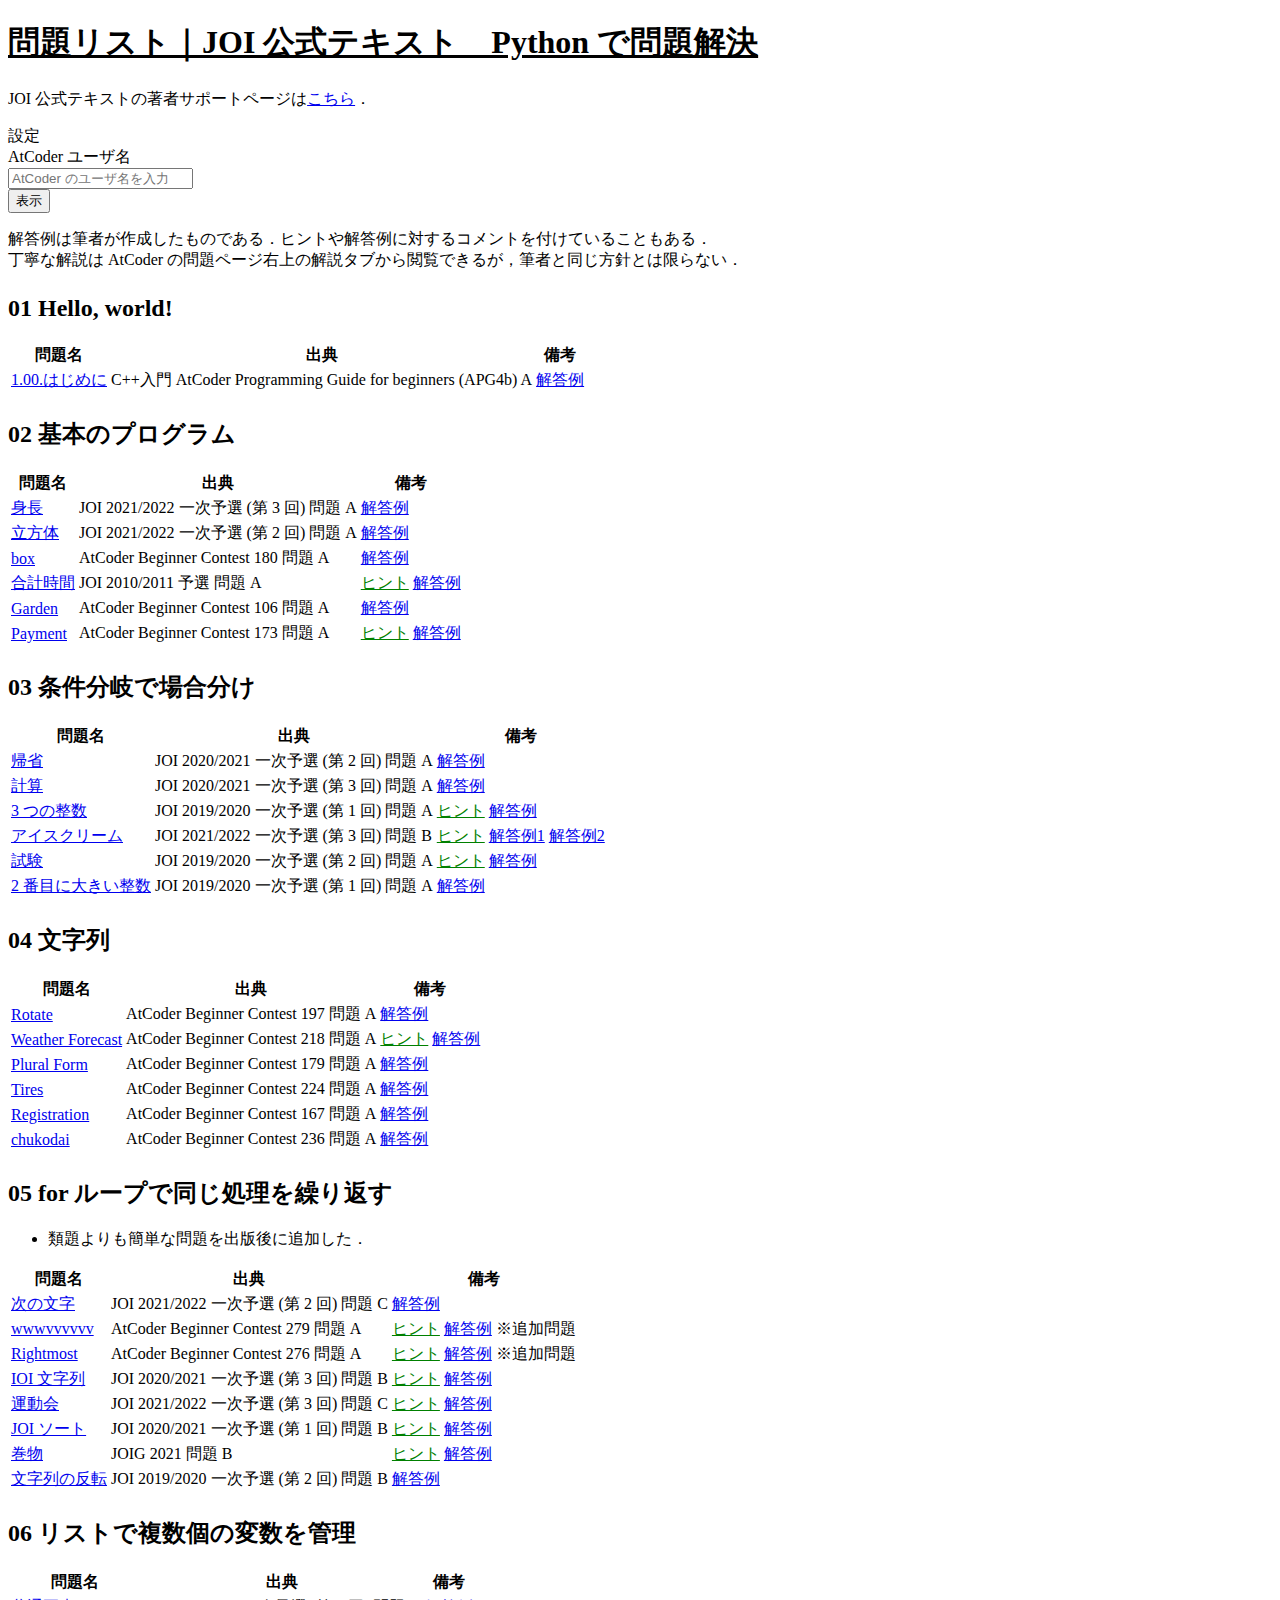
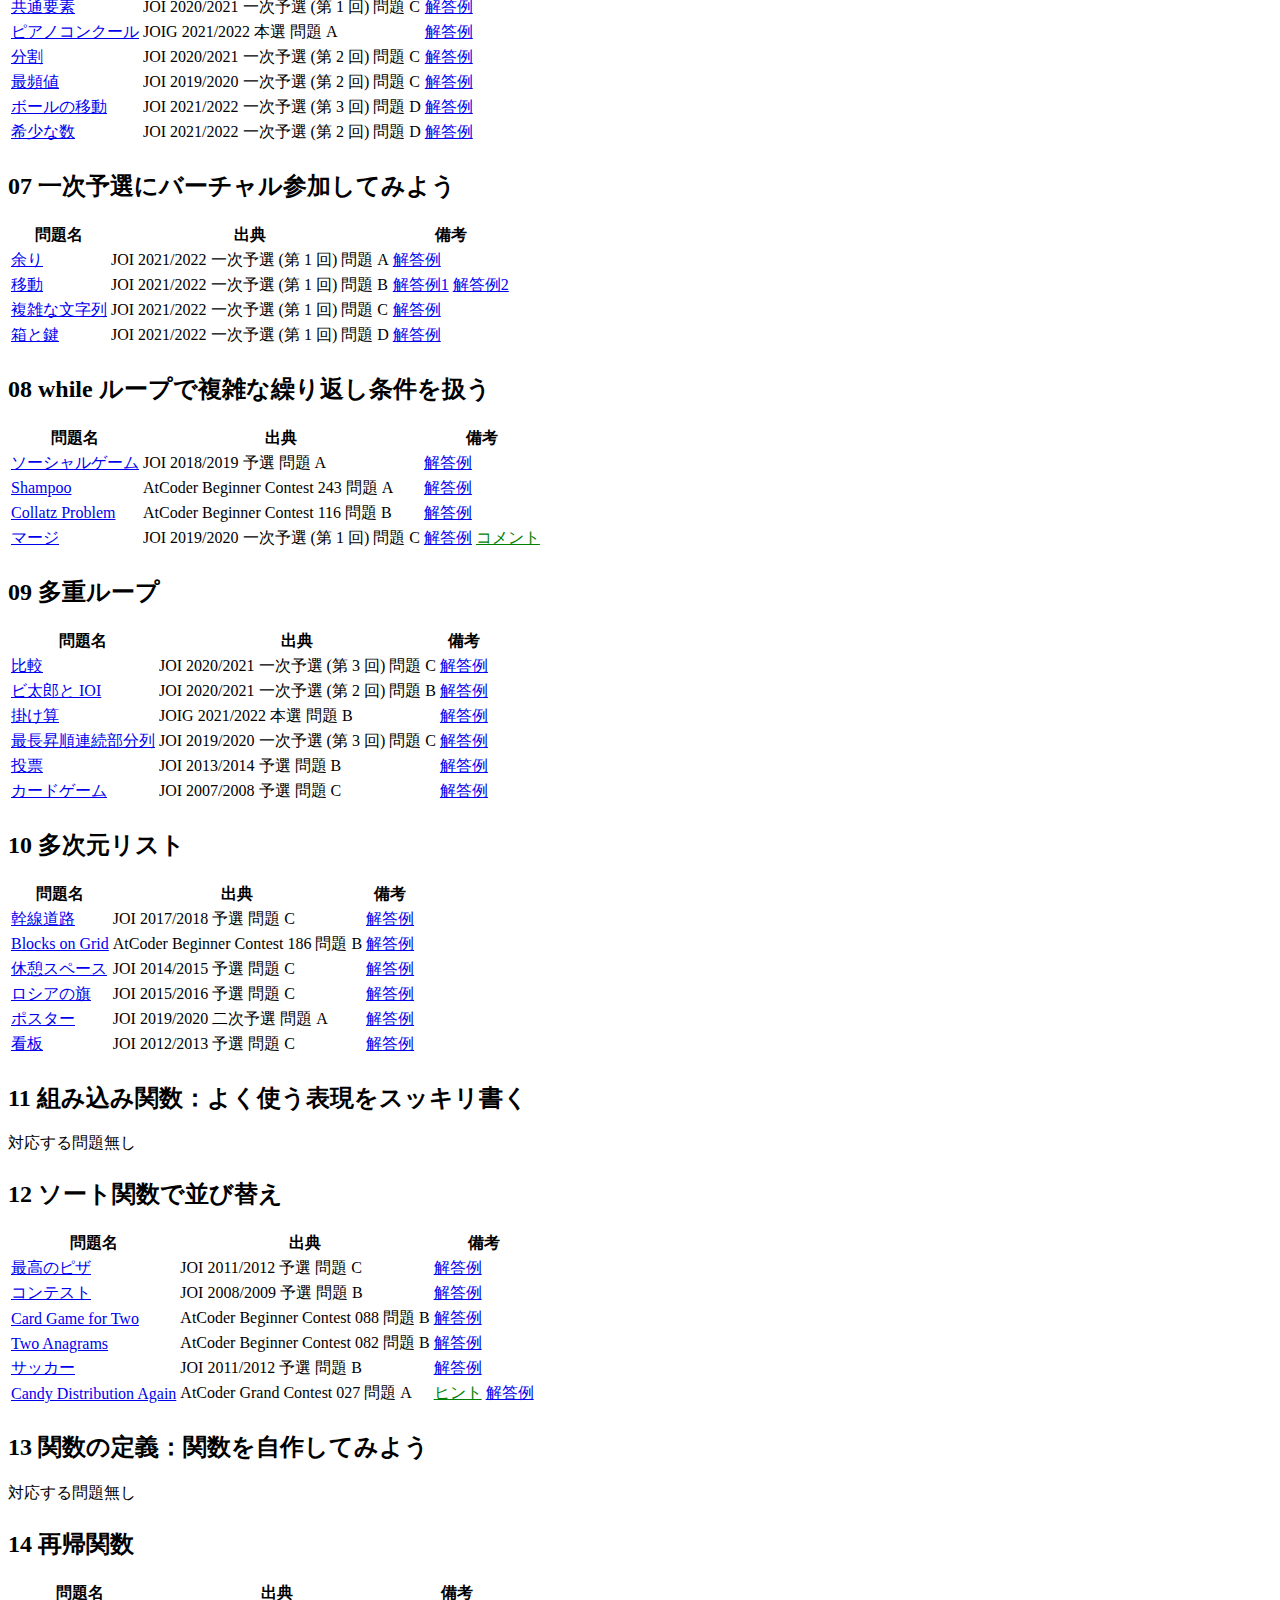
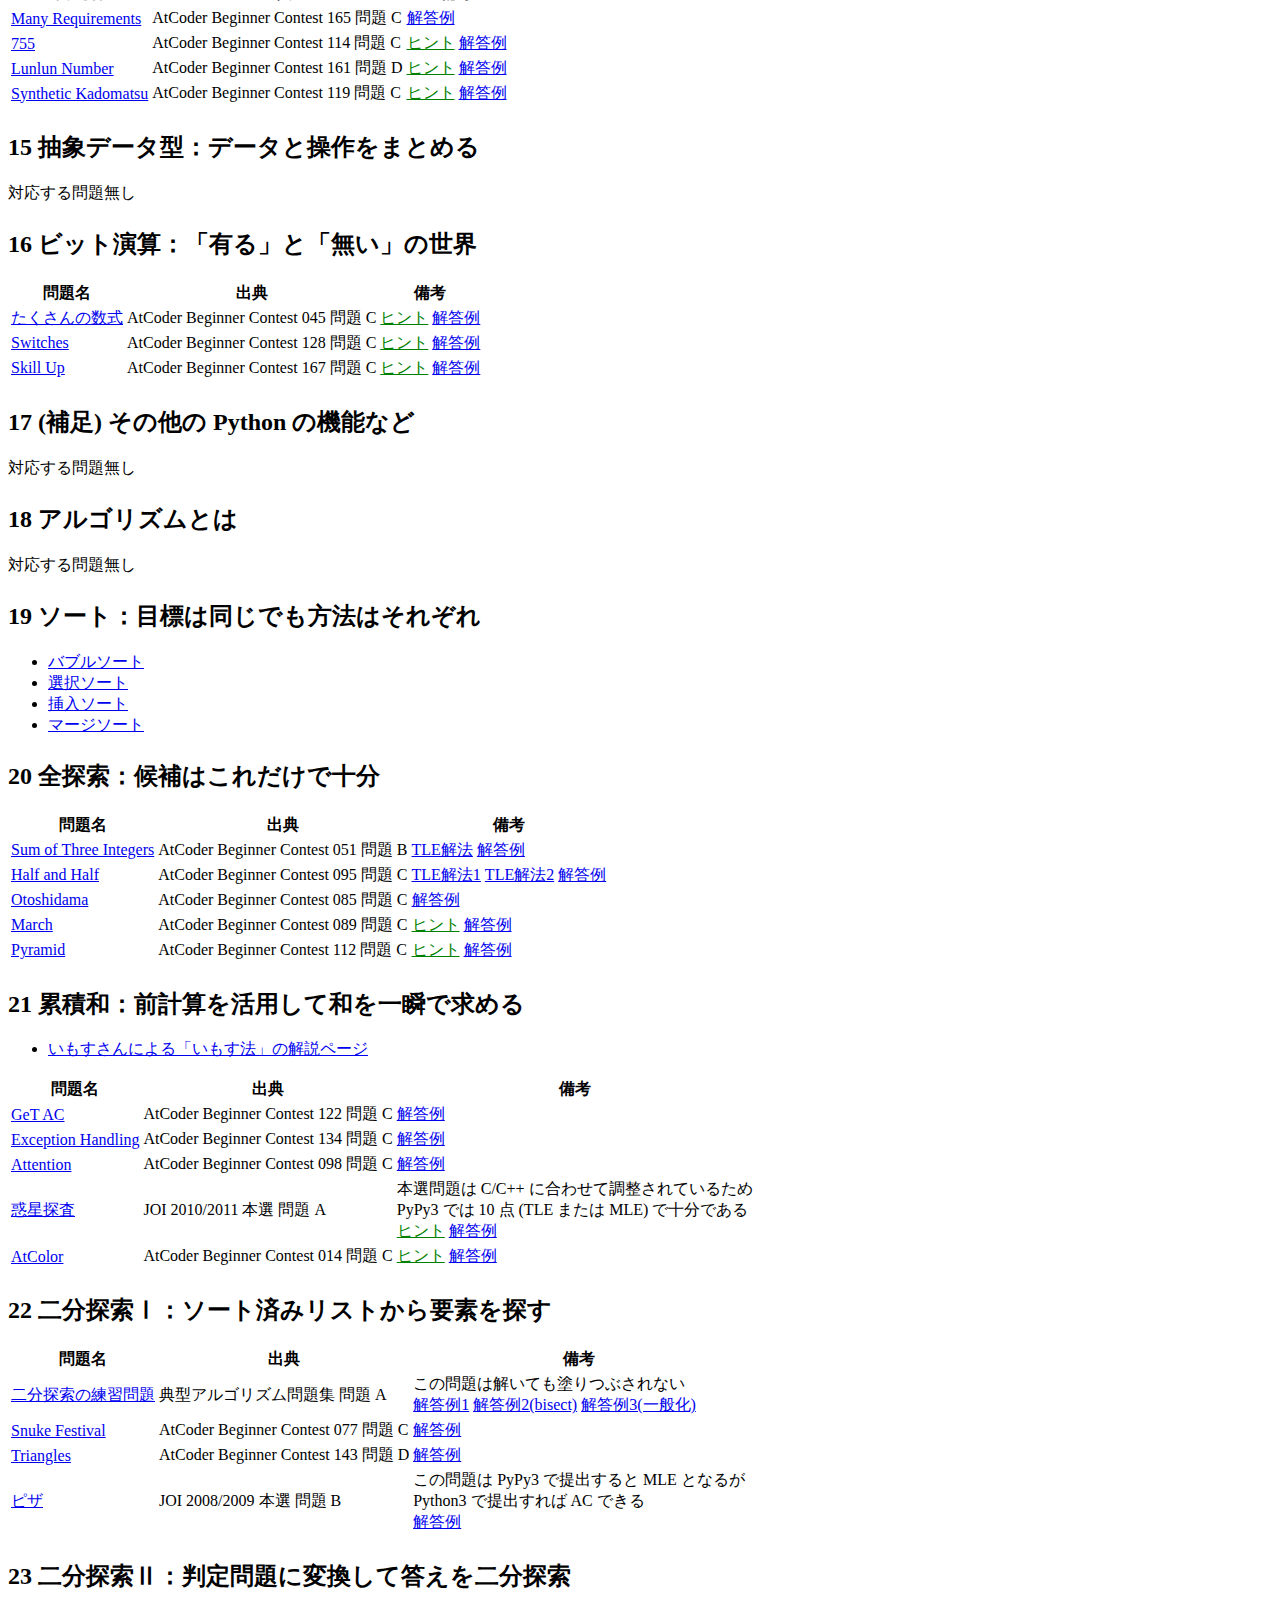
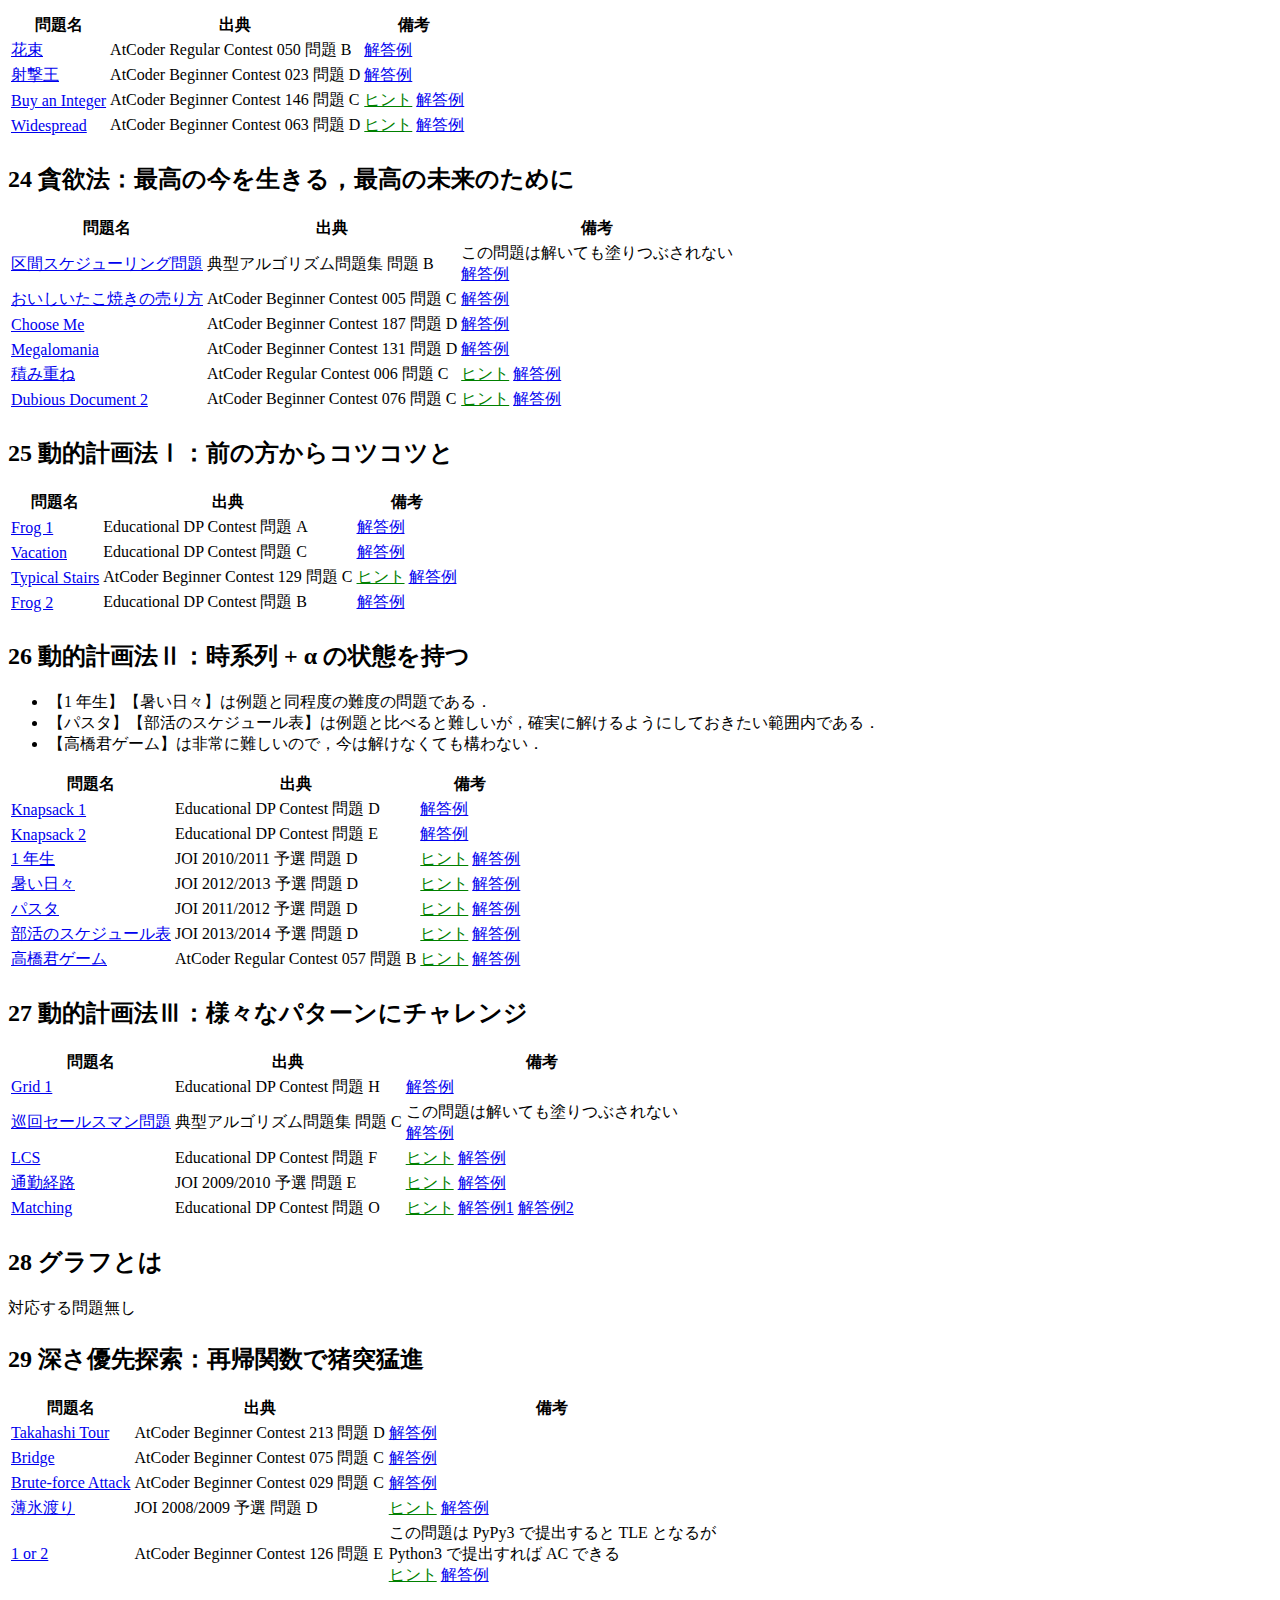
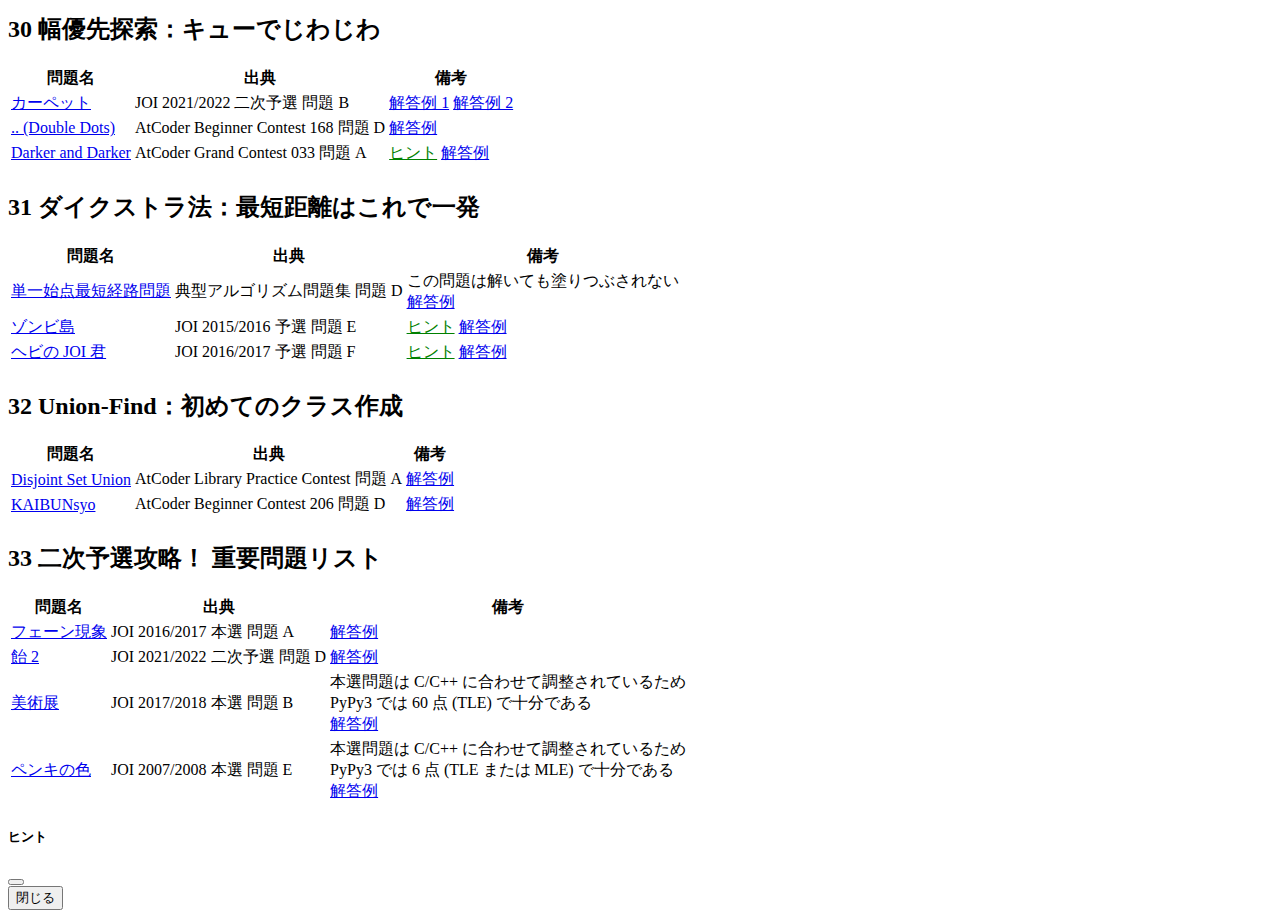
==== list.html @ b7099ce7 "Update description" ====
<!doctype html>
<html lang="ja">

<head>
  <meta charset="utf-8">
  <meta name="viewport" content="width=device-width, initial-scale=1, shrink-to-fit=no">
  <link href="https://cdn.jsdelivr.net/npm/bootstrap@5.0.2/dist/css/bootstrap.min.css" rel="stylesheet" integrity="sha384-EVSTQN3/azprG1Anm3QDgpJLIm9Nao0Yz1ztcQTwFspd3yD65VohhpuuCOmLASjC" crossorigin="anonymous">
  <style>
    h1 {
      font-size: xx-large;
      font-weight: bold;
      margin-bottom: 1.5rem;
    }

    h2 {
      font-size: x-large;
      font-weight: bold;
      margin-top: 1.5rem;
    }

    h1 a {
      color: black;
    }

    .container {
      max-width: fit-content;
    }

    .hint {
      color: #008000;
      cursor: pointer;
      text-decoration: underline;
    }
  </style>
  <script src="https://cdn.jsdelivr.net/npm/bootstrap@5.0.2/dist/js/bootstrap.bundle.min.js" integrity="sha384-MrcW6ZMFYlzcLA8Nl+NtUVF0sA7MsXsP1UyJoMp4YLEuNSfAP+JcXn/tWtIaxVXM" crossorigin="anonymous"></script>
  <script>
    window.addEventListener("load", (e) => {
      const params = new URLSearchParams(window.location.search);
      if (params.has("atcoder_id")) atcoder_id.value = params.get("atcoder_id");
      update();
    });

    function downloadSubmissions(id) {
      let second = 0;
      let submissions = [];
      while (true) {
        let req = new XMLHttpRequest();
        req.open("GET", `https://kenkoooo.com/atcoder/atcoder-api/v3/user/submissions?user=${id}&from_second=${second}`, false);
        req.send(null);
        let tmp = JSON.parse(req.responseText);
        submissions = submissions.concat(tmp);
        if (tmp.length < 500) break;
        else second = tmp.slice(-1)[0]["epoch_second"];
      }
      return submissions;
    }

    function update() {
      if (atcoder_id.value != "") {
        new Promise((resolve, reject) => {
          resolve(downloadSubmissions(atcoder_id.value));
        }).then((submissions) => {
          let tasks = document.getElementsByClassName("task");
          for (let task of tasks) {
            let task_url = task.children[0].children[0].href;
            let task_id = task_url.split("/").slice(-1)[0];
            let ac = false;
            for (let submission of submissions) {
              ac |= (submission["problem_id"] == task_id) && (submission["result"] == "AC");
            }
            if (ac) {
              task.classList.add("table-success");
            }
          }
        });

        document.getElementById("joi-id-warning").style =
          atcoder_id.value.match(/^[JK][0-9]{6}[A-Z]{2}$/g)
            ? "display: block;"
            : "display: none;";
        document.getElementById("joi-id-warning-inner").innerHTML = atcoder_id.value;
      }
    }

    function showHint(message) {
      document.getElementById("myModalBody").innerHTML = message;
      let myModal = new bootstrap.Modal(document.getElementById("myModal"), {});
      myModal.show();
    }
  </script>
  <!-- Global site tag (gtag.js) - Google Analytics -->
  <script async src="https://www.googletagmanager.com/gtag/js?id=G-0YCEGH6ERT"></script>
  <script>
    window.dataLayer = window.dataLayer || [];
    function gtag() { dataLayer.push(arguments); }
    gtag('js', new Date());
    gtag('config', 'G-0YCEGH6ERT');
  </script>
  <title>問題リスト｜JOI 公式テキスト　Python で問題解決</title>
  <meta property="og:url" content="https://pro-ktmr.github.io/joi-text/list.html" />
  <meta property="og:type" content="article" />
  <meta property="og:title" content="問題リスト｜JOI 公式テキスト　Python で問題解決" />
  <meta property="og:description" content="日本情報オリンピックの公式対策テキストが遂に登場！！ Pythonプログラミングからアルゴリズムまでを扱う一冊．未経験から本選進出までの道筋を提示．豊富なサンプルソース．過去問の自動採点システム対応．" />
  <meta property="og:image" content="https://pro-ktmr.github.io/joi-text/img/ogp.jpg" />
  <meta property="og:site_name" content="JOI 公式テキスト　Python で問題解決　情報オリンピックに出てみよう" />
  <meta name="twitter:card" content="summary" />
  <meta name="twitter:title" content="問題リスト｜JOI 公式テキスト　Python で問題解決" />
</head>

<body>
  <div class="container">
    <h1><a href="list.html">問題リスト｜JOI 公式テキスト　Python で問題解決</a></h1>

    <div>
      <p>
        JOI 公式テキストの著者サポートページは<a href=".">こちら</a>．
      </p>
    </div>

    <div class="card mb-4">
      <div class="card-header">
        設定
      </div>
      <div class="card-body">
        <form action="list.html" method="GET">
          <div class="form-group row">
            <label for="IDs" class="col-sm-4 col-form-label">AtCoder ユーザ名</label>
            <div class="col-sm-8">
              <input type="textbox" class="form-control" id="atcoder_id" name="atcoder_id" placeholder="AtCoder のユーザ名を入力">
            </div>
          </div>
          <button type="submit" class="btn btn-dark">表示</button>
        </form>
      </div>
    </div>

    <div id="joi-id-warning" class="alert alert-warning" role="alert" style="display: none;">
      <h4 class="alert-heading">警告</h4>
      <p>
        現在あなたが使用している AtCoder アカウント「<span id="joi-id-warning-inner"></span>」は日本情報オリンピックの競技用です．<br />
        AtCoder Beginner Contest などに参加できないといった制限がかけられています．<br />
        競技プログラミングにもっと取り組みたいという場合は自分で <a href="https://atcoder.jp/register?continue=https%3A%2F%2Fatcoder.jp%2Fhome">AtCoder のアカウントを作成</a>しましょう．
      </p>
    </div>

    <div>
      <p>
        解答例は筆者が作成したものである．ヒントや解答例に対するコメントを付けていることもある．<br />
        丁寧な解説は AtCoder の問題ページ右上の解説タブから閲覧できるが，筆者と同じ方針とは限らない．
      </p>

      <section>
        <h2>01 Hello, world!</h2>
        <table class="table">
          <thead>
            <tr>
              <th scope="col">問題名</th>
              <th scope="col">出典</th>
              <th scope="col">備考</th>
            </tr>
          </thead>
          <tbody>
            <tr class="task">
              <td>
                <a href="https://atcoder.jp/contests/apg4b/tasks/APG4b_a" target="_blank">1.00.はじめに</a>
              </td>
              <td>
                C++入門 AtCoder Programming Guide for beginners (APG4b) A
              </td>
              <td>
                <a href="https://atcoder.jp/contests/apg4b/submissions/28969538" target="_blank">解答例</a>
              </td>
            </tr>
          </tbody>
        </table>
      </section>

      <section>
        <h2>02 基本のプログラム</h2>
        <table class="table">
          <thead>
            <tr>
              <th scope="col">問題名</th>
              <th scope="col">出典</th>
              <th scope="col">備考</th>
            </tr>
          </thead>
          <tbody>
            <tr class="task">
              <td>
                <a href="https://atcoder.jp/contests/joi2022yo1c/tasks/joi2022_yo1c_a" target="_blank">身長</a>
              </td>
              <td>
                JOI 2021/2022 一次予選 (第 3 回) 問題 A
              </td>
              <td>
                <a href="https://atcoder.jp/contests/joi2022yo1c/submissions/28971215" target="_blank">解答例</a>
              </td>
            </tr>
            <tr class="task">
              <td>
                <a href="https://atcoder.jp/contests/joi2022yo1b/tasks/joi2022_yo1b_a" target="_blank">立方体</a>
              </td>
              <td>
                JOI 2021/2022 一次予選 (第 2 回) 問題 A
              </td>
              <td>
                <a href="https://atcoder.jp/contests/joi2022yo1b/submissions/30543067" target="_blank">解答例</a>
              </td>
            </tr>
            <tr class="task">
              <td>
                <a href="https://atcoder.jp/contests/abc180/tasks/abc180_a" target="_blank">box</a>
              </td>
              <td>
                AtCoder Beginner Contest 180 問題 A
              </td>
              <td>
                <a href="https://atcoder.jp/contests/abc180/submissions/30544136" target="_blank">解答例</a>
              </td>
            </tr>
            <tr class="task">
              <td>
                <a href="https://atcoder.jp/contests/joi2011yo/tasks/joi2011yo_a" target="_blank">合計時間</a>
              </td>
              <td>
                JOI 2010/2011 予選 問題 A
              </td>
              <td>
                <span class="hint" onclick="showHint('まず x の値を計算しよう．次に y の値を計算しよう．プログラミングは方程式を解くシステムではないので，x と y の値を同時に求めるようなことはできない．');">ヒント</span>
                <a href="https://atcoder.jp/contests/joi2011yo/submissions/30548536" target="_blank">解答例</a>
              </td>
            </tr>
            <tr class="task">
              <td>
                <a href="https://atcoder.jp/contests/abc106/tasks/abc106_a" target="_blank">Garden</a>
              </td>
              <td>
                AtCoder Beginner Contest 106 問題 A
              </td>
              <td>
                <a href="https://atcoder.jp/contests/abc106/submissions/30548559" target="_blank">解答例</a>
              </td>
            </tr>
            <tr class="task">
              <td>
                <a href="https://atcoder.jp/contests/abc173/tasks/abc173_a" target="_blank">Payment</a>
              </td>
              <td>
                AtCoder Beginner Contest 173 問題 A
              </td>
              <td>
                <span class="hint" onclick="showHint('あえて 10000 円支払ったときのお釣りの下 3 桁に着目しよう．');">ヒント</span>
                <a href="https://atcoder.jp/contests/abc173/submissions/30548579" target="_blank">解答例</a>
              </td>
            </tr>
          </tbody>
        </table>
      </section>

      <section>
        <h2>
          03 条件分岐で場合分け
        </h2>
        <table class="table">
          <thead>
            <tr>
              <th scope="col">問題名</th>
              <th scope="col">出典</th>
              <th scope="col">備考</th>
            </tr>
          </thead>
          <tbody>
            <tr class="task">
              <td>
                <a href="https://atcoder.jp/contests/joi2021yo1b/tasks/joi2021_yo1b_a" target="_blank">帰省</a>
              </td>
              <td>
                JOI 2020/2021 一次予選 (第 2 回) 問題 A
              </td>
              <td>
                <a href="https://atcoder.jp/contests/joi2021yo1b/submissions/29010370" target="_blank">解答例</a>
              </td>
            </tr>
            <tr class="task">
              <td>
                <a href="https://atcoder.jp/contests/joi2021yo1c/tasks/joi2021_yo1c_a" target="_blank">計算</a>
              </td>
              <td>
                JOI 2020/2021 一次予選 (第 3 回) 問題 A
              </td>
              <td>
                <a href="https://atcoder.jp/contests/joi2021yo1c/submissions/30548630" target="_blank">解答例</a>
              </td>
            </tr>
            <tr class="task">
              <td>
                <a href="https://atcoder.jp/contests/joi2020yo1a/tasks/joi2020_yo1a_a" target="_blank">3 つの整数</a>
              </td>
              <td>
                JOI 2019/2020 一次予選 (第 1 回) 問題 A
              </td>
              <td>
                <span class="hint" onclick="showHint('A + B + C に着目しよう．');">ヒント</span>
                <a href="https://atcoder.jp/contests/joi2020yo1a/submissions/31063339" target="_blank">解答例</a>
              </td>
            </tr>
            <tr class="task">
              <td>
                <a href="https://atcoder.jp/contests/joi2022yo1c/tasks/joi2022_yo1c_b" target="_blank">アイスクリーム</a>
              </td>
              <td>
                JOI 2021/2022 一次予選 (第 3 回) 問題 B
              </td>
              <td>
                <span class="hint" onclick="showHint('ベースだけで高さが足りる場合，追加のアイスクリームが必要で S - A が B で割り切れる場合，追加のアイスクリームが必要で S - A が B で割り切れない場合，の 3 パターンに分けて考えよう．');">ヒント</span>
                <a href="https://atcoder.jp/contests/joi2022yo1c/submissions/35550614" target="_blank">解答例1</a>
                <a href="https://atcoder.jp/contests/joi2022yo1c/submissions/31063342" target="_blank">解答例2</a>
              </td>
            </tr>
            <tr class="task">
              <td>
                <a href="https://atcoder.jp/contests/joi2020yo1b/tasks/joi2020_yo1b_a" target="_blank">試験</a>
              </td>
              <td>
                JOI 2019/2020 一次予選 (第 2 回) 問題 A
              </td>
              <td>
                <span class="hint" onclick="showHint('いくつかの試験の得点が同じだった場合など，すべてのパターンが漏れなく場合分けできているか確認しよう．');">ヒント</span>
                <a href="https://atcoder.jp/contests/joi2020yo1b/submissions/31063353" target="_blank">解答例</a>
              </td>
            </tr>
            <tr class="task">
              <td>
                <a href="https://atcoder.jp/contests/joi2021yo1a/tasks/joi2021_yo1a_a" target="_blank">2 番目に大きい整数</a>
              </td>
              <td>
                JOI 2019/2020 一次予選 (第 1 回) 問題 A
              </td>
              <td>
                <a href="https://atcoder.jp/contests/joi2021yo1a/submissions/31063378" target="_blank">解答例</a>
              </td>
            </tr>
          </tbody>
        </table>
      </section>

      <section>
        <h2>
          04 文字列
        </h2>
        <table class="table">
          <thead>
            <tr>
              <th scope="col">問題名</th>
              <th scope="col">出典</th>
              <th scope="col">備考</th>
            </tr>
          </thead>
          <tbody>
            <tr class="task">
              <td>
                <a href="https://atcoder.jp/contests/abc197/tasks/abc197_a" target="_blank">Rotate</a>
              </td>
              <td>
                AtCoder Beginner Contest 197 問題 A
              </td>
              <td>
                <a href="https://atcoder.jp/contests/abc197/submissions/31063412" target="_blank">解答例</a>
              </td>
            </tr>
            <tr class="task">
              <td>
                <a href="https://atcoder.jp/contests/abc218/tasks/abc218_a" target="_blank">Weather Forecast</a>
              </td>
              <td>
                AtCoder Beginner Contest 218 問題 A
              </td>
              <td>
                <span class="hint" onclick="showHint('プログラミングでは 0 から添え字を数えるが，この問題の N は 1 から数えた添え字が与えられている．');">ヒント</span>
                <a href="https://atcoder.jp/contests/abc218/submissions/31063452" target="_blank">解答例</a>
              </td>
            </tr>
            <tr class="task">
              <td>
                <a href="https://atcoder.jp/contests/abc179/tasks/abc179_a" target="_blank">Plural Form</a>
              </td>
              <td>
                AtCoder Beginner Contest 179 問題 A
              </td>
              <td>
                <a href="https://atcoder.jp/contests/abc179/submissions/31063464" target="_blank">解答例</a>
              </td>
            </tr>
            <tr class="task">
              <td>
                <a href="https://atcoder.jp/contests/abc224/tasks/abc224_a" target="_blank">Tires</a>
              </td>
              <td>
                AtCoder Beginner Contest 224 問題 A
              </td>
              <td>
                <a href="https://atcoder.jp/contests/abc224/submissions/31063477" target="_blank">解答例</a>
              </td>
            </tr>
            <tr class="task">
              <td>
                <a href="https://atcoder.jp/contests/abc167/tasks/abc167_a" target="_blank">Registration</a>
              </td>
              <td>
                AtCoder Beginner Contest 167 問題 A
              </td>
              <td>
                <a href="https://atcoder.jp/contests/abc167/submissions/31063488" target="_blank">解答例</a>
              </td>
            </tr>
            <tr class="task">
              <td>
                <a href="https://atcoder.jp/contests/abc236/tasks/abc236_a" target="_blank">chukodai</a>
              </td>
              <td>
                AtCoder Beginner Contest 236 問題 A
              </td>
              <td>
                <a href="https://atcoder.jp/contests/abc236/submissions/30548923" target="_blank">解答例</a>
              </td>
            </tr>
          </tbody>
        </table>
      </section>

      <section>
        <h2>
          05 for ループで同じ処理を繰り返す
        </h2>
        <ul>
          <li>類題よりも簡単な問題を出版後に追加した．</li>
        </ul>
        <table class="table">
          <thead>
            <tr>
              <th scope="col">問題名</th>
              <th scope="col">出典</th>
              <th scope="col">備考</th>
            </tr>
          </thead>
          <tbody>
            <tr class="task">
              <td>
                <a href="https://atcoder.jp/contests/joi2022yo1b/tasks/joi2022_yo1b_c" target="_blank">次の文字</a>
              </td>
              <td>
                JOI 2021/2022 一次予選 (第 2 回) 問題 C
              </td>
              <td>
                <a href="https://atcoder.jp/contests/joi2022yo1b/submissions/29155963" target="_blank">解答例</a>
              </td>
            </tr>
            <tr class="task">
              <td>
                <a href="https://atcoder.jp/contests/abc279/tasks/abc279_a" target="_blank">wwwvvvvvv</a>
              </td>
              <td>
                AtCoder Beginner Contest 279 問題 A
              </td>
              <td>
                <span class="hint" onclick="showHint('w の個数をカウントしよう．カウンタを 0 で初期化しておく．for 文を使って S を 1 文字ずつ前から順に見ていき，w が出現する度にカウンタの値を 1 大きくする．このカウントの手法は頻出．');">ヒント</span>
                <a href="https://atcoder.jp/contests/abc279/submissions/36916870" target="_blank">解答例</a>
                ※追加問題
              </td>
            </tr>
            <tr class="task">
              <td>
                <a href="https://atcoder.jp/contests/abc276/tasks/abc276_a" target="_blank">Rightmost</a>
              </td>
              <td>
                AtCoder Beginner Contest 276 問題 A
              </td>
              <td>
                <span class="hint" onclick="showHint('答えを -1 で初期化しておく．for 文を使って S を 1 文字ずつ前から順に見ていき，a が出現する度に答えをその添え字で置き換える．添え字のずれに注意．');">ヒント</span>
                <a href="https://atcoder.jp/contests/abc276/submissions/36916955" target="_blank">解答例</a>
                ※追加問題
              </td>
            </tr>
            <tr class="task">
              <td>
                <a href="https://atcoder.jp/contests/joi2021yo1c/tasks/joi2021_yo1c_b" target="_blank">IOI 文字列</a>
              </td>
              <td>
                JOI 2020/2021 一次予選 (第 3 回) 問題 B
              </td>
              <td>
                <span class="hint" onclick="showHint('for 文を使って i (= 0, ..., N - 1) 文字目に着目しよう．i が偶数のとき，i 文字目は I であってほしい．逆に，i が偶数でかつ i 文字目が I でなければ操作が 1 回必要である．i が奇数でかつ i 文字目が O でない場合も同様である．i が偶数か奇数かは i を 2 で割った余りに着目するとわかる．「かつ」は and で表現できる．');">ヒント</span>
                <a href="https://atcoder.jp/contests/joi2021yo1c/submissions/31063560" target="_blank">解答例</a>
              </td>
            </tr>
            <tr class="task">
              <td>
                <a href="https://atcoder.jp/contests/joi2022yo1c/tasks/joi2022_yo1c_c" target="_blank">運動会</a>
              </td>
              <td>
                JOI 2021/2022 一次予選 (第 3 回) 問題 C
              </td>
              <td>
                <span class="hint" onclick="showHint('まず，for 文を使って赤組に属していることがわかっている人数を求めよう．すると，その人数がちょうど K 人になっているかどうかで葵の組がわかる．');">ヒント</span>
                <a href="https://atcoder.jp/contests/joi2022yo1c/submissions/31063590" target="_blank">解答例</a>
              </td>
            </tr>
            <tr class="task">
              <td>
                <a href="https://atcoder.jp/contests/joi2021yo1a/tasks/joi2021_yo1a_b" target="_blank">JOI ソート</a>
              </td>
              <td>
                JOI 2020/2021 一次予選 (第 1 回) 問題 B
              </td>
              <td>
                <span class="hint" onclick="showHint('まず，for 文を使って J の個数，O の個数，I の個数をそれぞれ求めよう．');">ヒント</span>
                <a href="https://atcoder.jp/contests/joi2021yo1a/submissions/31063638" target="_blank">解答例</a>
              </td>
            </tr>
            <tr class="task">
              <td>
                <a href="https://atcoder.jp/contests/joig2021-open/tasks/joig2021_b" target="_blank">巻物</a>
              </td>
              <td>
                JOIG 2021 問題 B
              </td>
              <td>
                <span class="hint" onclick="showHint('大文字と小文字を互いに変換する方法は 04 節で扱った．');">ヒント</span>
                <a href="https://atcoder.jp/contests/joig2021-open/submissions/31063725" target="_blank">解答例</a>
              </td>
            </tr>
            <tr class="task">
              <td>
                <a href="https://atcoder.jp/contests/joi2020yo1b/tasks/joi2020_yo1b_b" target="_blank">文字列の反転</a>
              </td>
              <td>
                JOI 2019/2020 一次予選 (第 2 回) 問題 B
              </td>
              <td>
                <a href="https://atcoder.jp/contests/joi2020yo1b/submissions/31063825" target="_blank">解答例</a>
              </td>
            </tr>
          </tbody>
        </table>
      </section>

      <section>
        <h2>
          06 リストで複数個の変数を管理
        </h2>
        <table class="table">
          <thead>
            <tr>
              <th scope="col">問題名</th>
              <th scope="col">出典</th>
              <th scope="col">備考</th>
            </tr>
          </thead>
          <tbody>
            <tr class="task">
              <td>
                <a href="https://atcoder.jp/contests/joi2021yo1a/tasks/joi2021_yo1a_c" target="_blank">共通要素</a>
              </td>
              <td>
                JOI 2020/2021 一次予選 (第 1 回) 問題 C
              </td>
              <td>
                <a href="https://atcoder.jp/contests/joi2021yo1a/submissions/29179468" target="_blank">解答例</a>
              </td>
            </tr>
            <tr class="task">
              <td>
                <a href="https://atcoder.jp/contests/joig2022-open/tasks/joig2022_a" target="_blank">ピアノコンクール</a>
              </td>
              <td>
                JOIG 2021/2022 本選 問題 A
              </td>
              <td>
                <a href="https://atcoder.jp/contests/joig2022-open/submissions/31255030" target="_blank">解答例</a>
              </td>
            </tr>
            <tr class="task">
              <td>
                <a href="https://atcoder.jp/contests/joi2021yo1b/tasks/joi2021_yo1b_c" target="_blank">分割</a>
              </td>
              <td>
                JOI 2020/2021 一次予選 (第 2 回) 問題 C
              </td>
              <td>
                <a href="https://atcoder.jp/contests/joi2021yo1b/submissions/31255027" target="_blank">解答例</a>
              </td>
            </tr>
            <tr class="task">
              <td>
                <a href="https://atcoder.jp/contests/joi2020yo1b/tasks/joi2020_yo1b_c" target="_blank">最頻値</a>
              </td>
              <td>
                JOI 2019/2020 一次予選 (第 2 回) 問題 C
              </td>
              <td>
                <a href="https://atcoder.jp/contests/joi2020yo1b/submissions/31255054" target="_blank">解答例</a>
              </td>
            </tr>
            <tr class="task">
              <td>
                <a href="https://atcoder.jp/contests/joi2022yo1c/tasks/joi2022_yo1c_d" target="_blank">ボールの移動</a>
              </td>
              <td>
                JOI 2021/2022 一次予選 (第 3 回) 問題 D
              </td>
              <td>
                <a href="https://atcoder.jp/contests/joi2022yo1c/submissions/31255108" target="_blank">解答例</a>
              </td>
            </tr>
            <tr class="task">
              <td>
                <a href="https://atcoder.jp/contests/joi2022yo1b/tasks/joi2022_yo1b_d" target="_blank">希少な数</a>
              </td>
              <td>
                JOI 2021/2022 一次予選 (第 2 回) 問題 D
              </td>
              <td>
                <a href="https://atcoder.jp/contests/joi2022yo1b/submissions/31255176" target="_blank">解答例</a>
              </td>
            </tr>
          </tbody>
        </table>
      </section>

      <section>
        <h2>
          07 一次予選にバーチャル参加してみよう
        </h2>
        <table class="table">
          <thead>
            <tr>
              <th scope="col">問題名</th>
              <th scope="col">出典</th>
              <th scope="col">備考</th>
            </tr>
          </thead>
          <tbody>
            <tr class="task">
              <td>
                <a href="https://atcoder.jp/contests/joi2022yo1a/tasks/joi2022_yo1a_a" target="_blank">余り</a>
              </td>
              <td>
                JOI 2021/2022 一次予選 (第 1 回) 問題 A
              </td>
              <td>
                <a href="https://atcoder.jp/contests/joi2022yo1a/submissions/29210361" target="_blank">解答例</a>
              </td>
            </tr>
            <tr class="task">
              <td>
                <a href="https://atcoder.jp/contests/joi2022yo1a/tasks/joi2022_yo1a_b" target="_blank">移動</a>
              </td>
              <td>
                JOI 2021/2022 一次予選 (第 1 回) 問題 B
              </td>
              <td>
                <a href="https://atcoder.jp/contests/joi2022yo1a/submissions/29210498" target="_blank">解答例1</a> <a href="https://atcoder.jp/contests/joi2022yo1a/submissions/31143808" target="_blank">解答例2</a>
              </td>
            </tr>
            <tr class="task">
              <td>
                <a href="https://atcoder.jp/contests/joi2022yo1a/tasks/joi2022_yo1a_c" target="_blank">複雑な文字列</a>
              </td>
              <td>
                JOI 2021/2022 一次予選 (第 1 回) 問題 C
              </td>
              <td>
                <a href="https://atcoder.jp/contests/joi2022yo1a/submissions/29211634" target="_blank">解答例</a>
              </td>
            </tr>
            <tr class="task">
              <td>
                <a href="https://atcoder.jp/contests/joi2022yo1a/tasks/joi2022_yo1a_d" target="_blank">箱と鍵</a>
              </td>
              <td>
                JOI 2021/2022 一次予選 (第 1 回) 問題 D
              </td>
              <td>
                <a href="https://atcoder.jp/contests/joi2022yo1a/submissions/29212439" target="_blank">解答例</a>
              </td>
            </tr>
          </tbody>
        </table>
      </section>

      <section>
        <h2>
          08 while ループで複雑な繰り返し条件を扱う
        </h2>
        <table class="table">
          <thead>
            <tr>
              <th scope="col">問題名</th>
              <th scope="col">出典</th>
              <th scope="col">備考</th>
            </tr>
          </thead>
          <tbody>
            <tr class="task">
              <td>
                <a href="https://atcoder.jp/contests/joi2019yo/tasks/joi2019_yo_a" target="_blank">ソーシャルゲーム</a>
              </td>
              <td>
                JOI 2018/2019 予選 問題 A
              </td>
              <td>
                <a href="https://atcoder.jp/contests/joi2019yo/submissions/29363242" target="_blank">解答例</a>
              </td>
            </tr>
            <tr class="task">
              <td>
                <a href="https://atcoder.jp/contests/abc243/tasks/abc243_a" target="_blank">Shampoo</a>
              </td>
              <td>
                AtCoder Beginner Contest 243 問題 A
              </td>
              <td>
                <a href="https://atcoder.jp/contests/abc243/submissions/31262265" target="_blank">解答例</a>
              </td>
            </tr>
            <tr class="task">
              <td>
                <a href="https://atcoder.jp/contests/abc116/tasks/abc116_b" target="_blank">Collatz Problem</a>
              </td>
              <td>
                AtCoder Beginner Contest 116 問題 B
              </td>
              <td>
                <a href="https://atcoder.jp/contests/abc116/submissions/29927073" target="_blank">解答例</a>
              </td>
            </tr>
            <tr class="task">
              <td>
                <a href="https://atcoder.jp/contests/joi2020yo1a/tasks/joi2020_yo1a_c" target="_blank">マージ</a>
              </td>
              <td>
                JOI 2019/2020 一次予選 (第 1 回) 問題 C
              </td>
              <td>
                <a href="https://atcoder.jp/contests/joi2020yo1a/submissions/31262319" target="_blank">解答例</a> <span class="hint" onclick="showHint('後に学習するが，この解答例の実装方法は時間計算量が大きく，効率が悪い．19 節のマージソートで紹介する実装の方が効率的である．');">コメント</span>

              </td>
            </tr>
          </tbody>
        </table>
      </section>

      <section>
        <h2>
          09 多重ループ
        </h2>
        <table class="table">
          <thead>
            <tr>
              <th scope="col">問題名</th>
              <th scope="col">出典</th>
              <th scope="col">備考</th>
            </tr>
          </thead>
          <tbody>
            <tr class="task">
              <td>
                <a href="https://atcoder.jp/contests/joi2021yo1c/tasks/joi2021_yo1c_c" target="_blank">比較</a>
              </td>
              <td>
                JOI 2020/2021 一次予選 (第 3 回) 問題 C
              </td>
              <td>
                <a href="https://atcoder.jp/contests/joi2021yo1c/submissions/29365370" target="_blank">解答例</a>
              </td>
            </tr>
            <tr class="task">
              <td>
                <a href="https://atcoder.jp/contests/joi2021yo1b/tasks/joi2021_yo1b_b" target="_blank">ビ太郎と IOI</a>
              </td>
              <td>
                JOI 2020/2021 一次予選 (第 2 回) 問題 B
              </td>
              <td>
                <a href="https://atcoder.jp/contests/joi2021yo1b/submissions/31322540" target="_blank">解答例</a>
              </td>
            </tr>
            <tr class="task">
              <td>
                <a href="https://atcoder.jp/contests/joig2022-open/tasks/joig2022_b" target="_blank">掛け算</a>
              </td>
              <td>
                JOIG 2021/2022 本選 問題 B
              </td>
              <td>
                <a href="https://atcoder.jp/contests/joig2022-open/submissions/28779605" target="_blank">解答例</a>
              </td>
            </tr>
            <tr class="task">
              <td>
                <a href="https://atcoder.jp/contests/joi2020yo1c/tasks/joi2020_yo1c_c" target="_blank">最長昇順連続部分列</a>
              </td>
              <td>
                JOI 2019/2020 一次予選 (第 3 回) 問題 C
              </td>
              <td>
                <a href="https://atcoder.jp/contests/joi2020yo1c/submissions/31375521" target="_blank">解答例</a>
              </td>
            </tr>
            <tr class="task">
              <td>
                <a href="https://atcoder.jp/contests/joig2022-open/tasks/joig2022_c" target="_blank">投票</a>
              </td>
              <td>
                JOI 2013/2014 予選 問題 B
              </td>
              <td>
                <a href="https://atcoder.jp/contests/joig2022-open/submissions/28779610" target="_blank">解答例</a>
              </td>
            </tr>
            <tr class="task">
              <td>
                <a href="https://atcoder.jp/contests/joi2008yo/tasks/joi2008yo_c" target="_blank">カードゲーム</a>
              </td>
              <td>
                JOI 2007/2008 予選 問題 C
              </td>
              <td>
                <a href="https://atcoder.jp/contests/joi2008yo/submissions/29365323" target="_blank">解答例</a>
              </td>
            </tr>
          </tbody>
        </table>
      </section>

      <section>
        <h2>
          10 多次元リスト
        </h2>
        <table class="table">
          <thead>
            <tr>
              <th scope="col">問題名</th>
              <th scope="col">出典</th>
              <th scope="col">備考</th>
            </tr>
          </thead>
          <tbody>
            <tr class="task">
              <td>
                <a href="https://atcoder.jp/contests/joi2018yo/tasks/joi2018_yo_c" target="_blank">幹線道路</a>
              </td>
              <td>
                JOI 2017/2018 予選 問題 C
              </td>
              <td>
                <a href="https://atcoder.jp/contests/joi2018yo/submissions/29372441" target="_blank">解答例</a>
              </td>
            </tr>
            <tr class="task">
              <td>
                <a href="https://atcoder.jp/contests/abc186/tasks/abc186_b" target="_blank">Blocks on Grid</a>
              </td>
              <td>
                AtCoder Beginner Contest 186 問題 B
              </td>
              <td>
                <a href="https://atcoder.jp/contests/abc186/submissions/31375758" target="_blank">解答例</a>
              </td>
            </tr>
            <tr class="task">
              <td>
                <a href="https://atcoder.jp/contests/joi2017yo/tasks/joi2017yo_c" target="_blank">休憩スペース</a>
              </td>
              <td>
                JOI 2014/2015 予選 問題 C
              </td>
              <td>
                <a href="https://atcoder.jp/contests/joi2017yo/submissions/31375812" target="_blank">解答例</a>
              </td>
            </tr>
            <tr class="task">
              <td>
                <a href="https://atcoder.jp/contests/joi2016yo/tasks/joi2016yo_c" target="_blank">ロシアの旗</a>
              </td>
              <td>
                JOI 2015/2016 予選 問題 C
              </td>
              <td>
                <a href="https://atcoder.jp/contests/joi2016yo/submissions/31375895" target="_blank">解答例</a>
              </td>
            </tr>
            <tr class="task">
              <td>
                <a href="https://atcoder.jp/contests/joi2020yo2/tasks/joi2020_yo2_a" target="_blank">ポスター</a>
              </td>
              <td>
                JOI 2019/2020 二次予選 問題 A
              </td>
              <td>
                <a href="https://atcoder.jp/contests/joi2020yo2/submissions/31375964" target="_blank">解答例</a>
              </td>
            </tr>
            <tr class="task">
              <td>
                <a href="https://atcoder.jp/contests/joi2013yo/tasks/joi2013yo_c" target="_blank">看板</a>
              </td>
              <td>
                JOI 2012/2013 予選 問題 C
              </td>
              <td>
                <a href="https://atcoder.jp/contests/joi2013yo/submissions/31375692" target="_blank">解答例</a>
              </td>
            </tr>
          </tbody>
        </table>
      </section>

      <section>
        <h2>
          11 組み込み関数：よく使う表現をスッキリ書く
        </h2>
        <p>対応する問題無し</p>
      </section>

      <section>
        <h2>
          12 ソート関数で並び替え
        </h2>
        <table class="table">
          <thead>
            <tr>
              <th scope="col">問題名</th>
              <th scope="col">出典</th>
              <th scope="col">備考</th>
            </tr>
          </thead>
          <tbody>
            <tr class="task">
              <td>
                <a href="https://atcoder.jp/contests/joi2012yo/tasks/joi2012yo_c" target="_blank">最高のピザ</a>
              </td>
              <td>
                JOI 2011/2012 予選 問題 C
              </td>
              <td>
                <a href="https://atcoder.jp/contests/joi2012yo/submissions/29466033" target="_blank">解答例</a>
              </td>
            </tr>
            <tr class="task">
              <td>
                <a href="https://atcoder.jp/contests/joi2009yo/tasks/joi2009yo_b" target="_blank">コンテスト</a>
              </td>
              <td>
                JOI 2008/2009 予選 問題 B
              </td>
              <td>
                <a href="https://atcoder.jp/contests/joi2009yo/submissions/31565423" target="_blank">解答例</a>
              </td>
            </tr>
            <tr class="task">
              <td>
                <a href="https://atcoder.jp/contests/abc088/tasks/abc088_b" target="_blank">Card Game for Two</a>
              </td>
              <td>
                AtCoder Beginner Contest 088 問題 B
              </td>
              <td>
                <a href="https://atcoder.jp/contests/abc088/submissions/31565453" target="_blank">解答例</a>
              </td>
            </tr>
            <tr class="task">
              <td>
                <a href="https://atcoder.jp/contests/abc082/tasks/abc082_b" target="_blank">Two Anagrams</a>
              </td>
              <td>
                AtCoder Beginner Contest 082 問題 B
              </td>
              <td>
                <a href="https://atcoder.jp/contests/abc082/submissions/29615260" target="_blank">解答例</a>
              </td>
            </tr>
            <tr class="task">
              <td>
                <a href="https://atcoder.jp/contests/joi2012yo/tasks/joi2012yo_b" target="_blank">サッカー</a>
              </td>
              <td>
                JOI 2011/2012 予選 問題 B
              </td>
              <td>
                <a href="https://atcoder.jp/contests/joi2012yo/submissions/31565528" target="_blank">解答例</a>
              </td>
            </tr>
            <tr class="task">
              <td>
                <a href="https://atcoder.jp/contests/agc027/tasks/agc027_a" target="_blank">Candy Distribution
                  Again</a>
              </td>
              <td>
                AtCoder Grand Contest 027 問題 A
              </td>
              <td>
                <span class="hint" onclick="showHint('x > a_1 + ... + a_N の場合 (コーナーケース) に注意しよう．');">ヒント</span> <a href="https://atcoder.jp/contests/agc027/submissions/31565577" target="_blank">解答例</a>
              </td>
            </tr>
          </tbody>
        </table>
      </section>

      <section>
        <h2>
          13 関数の定義：関数を自作してみよう
        </h2>
        <p>対応する問題無し</p>
      </section>

      <section>
        <h2>
          14 再帰関数
        </h2>
        <table class="table">
          <thead>
            <tr>
              <th scope="col">問題名</th>
              <th scope="col">出典</th>
              <th scope="col">備考</th>
            </tr>
          </thead>
          <tbody>
            <tr class="task">
              <td>
                <a href="https://atcoder.jp/contests/abc165/tasks/abc165_c" target="_blank">Many Requirements</a>
              </td>
              <td>
                AtCoder Beginner Contest 165 問題 C
              </td>
              <td>
                <a href="https://atcoder.jp/contests/abc165/submissions/29558345" target="_blank">解答例</a>
              </td>
            </tr>
            <tr class="task">
              <td>
                <a href="https://atcoder.jp/contests/abc114/tasks/abc114_c" target="_blank">755</a>
              </td>
              <td>
                AtCoder Beginner Contest 114 問題 C
              </td>
              <td>
                <span class="hint" onclick="showHint('再帰関数 solve(s) (s は文字列) の戻り値を，先頭が s である七五三数の個数となるように定義する．');">ヒント</span> <a href="https://atcoder.jp/contests/abc114/submissions/31565734" target="_blank">解答例</a>
              </td>
            </tr>
            <tr class="task">
              <td>
                <a href="https://atcoder.jp/contests/abc161/tasks/abc161_d" target="_blank">Lunlun Number</a>
              </td>
              <td>
                AtCoder Beginner Contest 161 問題 D
              </td>
              <td>
                <span class="hint" onclick="showHint('再帰関数 solve(x) を呼び出したとき，先頭が x であるようなルンルン数のうち，3234566667 以下であるものをすべてグローバルなリストの末尾に追加するようにする．solve(1), ..., solve(9) を呼び出した後に，ルンルン数がすべて入ったリストをソートして，K 番目のルンルン数を求めれば良い．3234566667 以下のルンルン数だけ考慮すれば良いことは，入出力例 4 よりわかる．');">ヒント</span>
                <a href="https://atcoder.jp/contests/abc161/submissions/31584165" target="_blank">解答例</a>
              </td>
            </tr>
            <tr class="task">
              <td>
                <a href="https://atcoder.jp/contests/abc119/tasks/abc119_c" target="_blank">Synthetic Kadomatsu</a>
              </td>
              <td>
                AtCoder Beginner Contest 119 問題 C
              </td>
              <td>
                <span class="hint" onclick="showHint('竹 A に使うことにした竹の長さの総和が a2，竹 B に使うことにした竹の長さの総和が b2，竹 C に使うことにした竹の長さの総和が c2，まだ用途 (A, B, C のいずれかに使うか捨てるか) を決めていない (複数の) 竹の長さのリストが l2 で表されるとき，この状態からうまく魔法を使ったときの MP の最小値を，再帰関数 solve(a2, b2, c2, l2) の戻り値として求められるようにする．');">ヒント</span>
                <a href="https://atcoder.jp/contests/abc119/submissions/31588660" target="_blank">解答例</a>
              </td>
            </tr>
          </tbody>
        </table>
      </section>

      <section>
        <h2>
          15 抽象データ型：データと操作をまとめる
        </h2>
        <p>対応する問題無し</p>
      </section>

      <section>
        <h2>
          16 ビット演算：「有る」と「無い」の世界
        </h2>
        <table class="table">
          <thead>
            <tr>
              <th scope="col">問題名</th>
              <th scope="col">出典</th>
              <th scope="col">備考</th>
            </tr>
          </thead>
          <tbody>
            <tr class="task">
              <td>
                <a href="https://atcoder.jp/contests/abc045/tasks/arc061_a" target="_blank">たくさんの数式</a>
              </td>
              <td>
                AtCoder Beginner Contest 045 問題 C
              </td>
              <td>
                <span class="hint" onclick="showHint('ビット全探索で 2^(|S|-1) 通りある式をすべて試す．');">ヒント</span> <a href="https://atcoder.jp/contests/abc045/submissions/31708460" target="_blank">解答例</a>
              </td>
            </tr>
            <tr class="task">
              <td>
                <a href="https://atcoder.jp/contests/abc128/tasks/abc128_c" target="_blank">Switches</a>
              </td>
              <td>
                AtCoder Beginner Contest 128 問題 C
              </td>
              <td>
                <span class="hint" onclick="showHint('ビット全探索で 2^N 通りあるスイッチの付け方をすべて試す．');">ヒント</span> <a href="https://atcoder.jp/contests/abc128/submissions/31707645" target="_blank">解答例</a>
              </td>
            </tr>
            <tr class="task">
              <td>
                <a href="https://atcoder.jp/contests/abc167/tasks/abc167_c" target="_blank">Skill Up</a>
              </td>
              <td>
                AtCoder Beginner Contest 167 問題 C
              </td>
              <td>
                <span class="hint" onclick="showHint('ビット全探索で 2^N 通りある参考書の読み方をすべて試す．');">ヒント</span> <a href="https://atcoder.jp/contests/abc167/submissions/31708193" target="_blank">解答例</a>
              </td>
            </tr>
          </tbody>
        </table>
      </section>

      <section>
        <h2>
          17 (補足) その他の Python の機能など
        </h2>
        <p>対応する問題無し</p>
      </section>

      <section>
        <h2>
          18 アルゴリズムとは
        </h2>
        <p>対応する問題無し</p>
      </section>

      <section>
        <h2>
          19 ソート：目標は同じでも方法はそれぞれ
        </h2>
        <ul>
          <li><a href="https://atcoder.jp/contests/chokudai_S001/submissions/31064015" target="_blank">バブルソート</a></li>
          <li><a href="https://atcoder.jp/contests/chokudai_S001/submissions/31074782" target="_blank">選択ソート</a></li>
          <li><a href="https://atcoder.jp/contests/chokudai_S001/submissions/31064038" target="_blank">挿入ソート</a></li>
          <li><a href="https://atcoder.jp/contests/chokudai_S001/submissions/31064049" target="_blank">マージソート</a></li>
        </ul>
      </section>

      <section>
        <h2>
          20 全探索：候補はこれだけで十分
        </h2>
        <table class="table">
          <thead>
            <tr>
              <th scope="col">問題名</th>
              <th scope="col">出典</th>
              <th scope="col">備考</th>
            </tr>
          </thead>
          <tbody>
            <tr class="task">
              <td>
                <a href="https://atcoder.jp/contests/abc051/tasks/abc051_b" target="_blank">Sum of Three Integers</a>
              </td>
              <td>
                AtCoder Beginner Contest 051 問題 B
              </td>
              <td>
                <a href="https://atcoder.jp/contests/abc051/submissions/31064091" target="_blank">TLE解法</a> <a href="https://atcoder.jp/contests/abc051/submissions/29727404" target="_blank">解答例</a>
              </td>
            </tr>
            <tr class="task">
              <td>
                <a href="https://atcoder.jp/contests/abc095/tasks/arc096_a" target="_blank">Half and Half</a>
              </td>
              <td>
                AtCoder Beginner Contest 095 問題 C
              </td>
              <td>
                <a href="https://atcoder.jp/contests/abc095/submissions/31064112" target="_blank">TLE解法1</a> <a href="https://atcoder.jp/contests/abc095/submissions/31064117" target="_blank">TLE解法2</a> <a href="https://atcoder.jp/contests/abc095/submissions/30845058" target="_blank">解答例</a>
              </td>
            </tr>
            <tr class="task">
              <td>
                <a href="https://atcoder.jp/contests/abc085/tasks/abc085_c" target="_blank">Otoshidama</a>
              </td>
              <td>
                AtCoder Beginner Contest 085 問題 C
              </td>
              <td>
                <a href="https://atcoder.jp/contests/abc085/submissions/31064280" target="_blank">解答例</a>
              </td>
            </tr>
            <tr class="task">
              <td>
                <a href="https://atcoder.jp/contests/abc089/tasks/abc089_c" target="_blank">March</a>
              </td>
              <td>
                AtCoder Beginner Contest 089 問題 C
              </td>
              <td>
                <span class="hint" onclick="showHint('複数の候補をまとめて処理するイメージを持つと良い．');">ヒント</span> <a href="https://atcoder.jp/contests/abc089/submissions/31064580" target="_blank">解答例</a>
              </td>
            </tr>
            <tr class="task">
              <td>
                <a href="https://atcoder.jp/contests/abc112/tasks/abc112_c" target="_blank">Pyramid</a>
              </td>
              <td>
                AtCoder Beginner Contest 112 問題 C
              </td>
              <td>
                <span class="hint" onclick="showHint('for 文で中心の x 座標と y 座標を決め打ちする．中心の高さは for 文で調べる必要は無い．');">ヒント</span>
                <a href="https://atcoder.jp/contests/abc112/submissions/31064738" target="_blank">解答例</a>
              </td>
            </tr>
          </tbody>
        </table>
      </section>

      <section>
        <h2>
          21 累積和：前計算を活用して和を一瞬で求める
        </h2>
        <ul>
          <li><a href="https://imoz.jp/algorithms/imos_method.html" target="_blank">いもすさんによる「いもす法」の解説ページ</a></li>
        </ul>
        <table class="table">
          <thead>
            <tr>
              <th scope="col">問題名</th>
              <th scope="col">出典</th>
              <th scope="col">備考</th>
            </tr>
          </thead>
          <tbody>
            <tr class="task">
              <td>
                <a href="https://atcoder.jp/contests/abc122/tasks/abc122_c" target="_blank">GeT AC</a>
              </td>
              <td>
                AtCoder Beginner Contest 122 問題 C
              </td>
              <td>
                <a href="https://atcoder.jp/contests/abc122/submissions/29730168" target="_blank">解答例</a>
              </td>
            </tr>
            <tr class="task">
              <td>
                <a href="https://atcoder.jp/contests/abc134/tasks/abc134_c" target="_blank">Exception Handling</a>
              </td>
              <td>
                AtCoder Beginner Contest 134 問題 C
              </td>
              <td>
                <a href="https://atcoder.jp/contests/abc134/submissions/30842751" target="_blank">解答例</a>
              </td>
            </tr>
            <tr class="task">
              <td>
                <a href="https://atcoder.jp/contests/abc098/tasks/arc098_a" target="_blank">Attention</a>
              </td>
              <td>
                AtCoder Beginner Contest 098 問題 C
              </td>
              <td>
                <a href="https://atcoder.jp/contests/abc098/submissions/31065914" target="_blank">解答例</a>
              </td>
            </tr>
            <tr class="task">
              <td>
                <a href="https://atcoder.jp/contests/joi2011ho/tasks/joi2011ho1" target="_blank">惑星探査</a>
              </td>
              <td>
                JOI 2010/2011 本選 問題 A
              </td>
              <td>
                本選問題は C/C++ に合わせて調整されているため<br />PyPy3 では 10 点 (TLE または MLE) で十分である<br /><span class="hint" onclick="showHint('二次元累積和の典型的な問題である．');">ヒント</span> <a href="https://atcoder.jp/contests/joi2011ho/submissions/31065864" target="_blank">解答例</a>
              </td>
            </tr>
            <tr class="task">
              <td>
                <a href="https://atcoder.jp/contests/abc014/tasks/abc014_3" target="_blank">AtColor</a>
              </td>
              <td>
                AtCoder Beginner Contest 014 問題 C
              </td>
              <td>
                <span class="hint" onclick="showHint('いもす法の典型的な問題である．いもす法の概要を自分で調べてみよう．');">ヒント</span> <a href="https://atcoder.jp/contests/abc014/submissions/31066017" target="_blank">解答例</a>
              </td>
            </tr>
          </tbody>
        </table>
      </section>

      <section>
        <h2>
          22 二分探索Ⅰ：ソート済みリストから要素を探す
        </h2>
        <table class="table">
          <thead>
            <tr>
              <th scope="col">問題名</th>
              <th scope="col">出典</th>
              <th scope="col">備考</th>
            </tr>
          </thead>
          <tbody>
            <tr class="task">
              <td>
                <a href="https://atcoder.jp/contests/typical-algorithm/tasks/typical_algorithm_a" target="_blank">二分探索の練習問題</a>
              </td>
              <td>
                典型アルゴリズム問題集 問題 A
              </td>
              <td>
                この問題は解いても塗りつぶされない<br /><a href="https://atcoder.jp/contests/typical-algorithm/submissions/31069193" target="_blank">解答例1</a> <a href="https://atcoder.jp/contests/typical-algorithm/submissions/31069211" target="_blank">解答例2(bisect)</a> <a href="https://atcoder.jp/contests/typical-algorithm/submissions/31069229" target="_blank">解答例3(一般化)</a>
              </td>
            </tr>
            <tr class="task">
              <td>
                <a href="https://atcoder.jp/contests/abc077/tasks/arc084_a" target="_blank">Snuke Festival</a>
              </td>
              <td>
                AtCoder Beginner Contest 077 問題 C
              </td>
              <td>
                <a href="https://atcoder.jp/contests/abc077/submissions/31055621" target="_blank">解答例</a>
              </td>
            </tr>
            <tr class="task">
              <td>
                <a href="https://atcoder.jp/contests/abc143/tasks/abc143_d" target="_blank">Triangles</a>
              </td>
              <td>
                AtCoder Beginner Contest 143 問題 D
              </td>
              <td>
                <a href="https://atcoder.jp/contests/abc143/submissions/31069454" target="_blank">解答例</a>
              </td>
            </tr>
            <tr class="task">
              <td>
                <a href="https://atcoder.jp/contests/joi2009ho/tasks/joi2009ho_b" target="_blank">ピザ</a>
              </td>
              <td>
                JOI 2008/2009 本選 問題 B
              </td>
              <td>
                この問題は PyPy3 で提出すると MLE となるが<br />Python3 で提出すれば AC できる<br /><a href="https://atcoder.jp/contests/joi2009ho/submissions/31069571" target="_blank">解答例</a>
              </td>
            </tr>
          </tbody>
        </table>
      </section>

      <section>
        <h2>
          23 二分探索Ⅱ：判定問題に変換して答えを二分探索
        </h2>
        <table class="table">
          <thead>
            <tr>
              <th scope="col">問題名</th>
              <th scope="col">出典</th>
              <th scope="col">備考</th>
            </tr>
          </thead>
          <tbody>
            <tr class="task">
              <td>
                <a href="https://atcoder.jp/contests/arc050/tasks/arc050_b" target="_blank">花束</a>
              </td>
              <td>
                AtCoder Regular Contest 050 問題 B
              </td>
              <td>
                <a href="https://atcoder.jp/contests/arc050/submissions/30841126" target="_blank">解答例</a>
              </td>
            </tr>
            <tr class="task">
              <td>
                <a href="https://atcoder.jp/contests/abc023/tasks/abc023_d" target="_blank">射撃王</a>
              </td>
              <td>
                AtCoder Beginner Contest 023 問題 D
              </td>
              <td>
                <a href="https://atcoder.jp/contests/abc023/submissions/30844982" target="_blank">解答例</a>
              </td>
            </tr>
            <tr class="task">
              <td>
                <a href="https://atcoder.jp/contests/abc146/tasks/abc146_c" target="_blank">Buy an Integer</a>
              </td>
              <td>
                AtCoder Beginner Contest 146 問題 C
              </td>
              <td>
                <span class="hint" onclick="showHint('整数 n を買うために必要な代金が単調増加することがポイントである．');">ヒント</span> <a href="https://atcoder.jp/contests/abc146/submissions/31070161" target="_blank">解答例</a>
              </td>
            </tr>
            <tr class="task">
              <td>
                <a href="https://atcoder.jp/contests/abc063/tasks/arc075_b" target="_blank">Widespread</a>
              </td>
              <td>
                AtCoder Beginner Contest 063 問題 D
              </td>
              <td>
                <span class="hint" onclick="showHint('【花束】と同じパターン．爆発を起こす回数を k 回として，先にすべての魔物に Bk のダメージを与えておく．');">ヒント</span> <a href="https://atcoder.jp/contests/abc063/submissions/31070380" target="_blank">解答例</a>
              </td>
            </tr>
          </tbody>
        </table>
      </section>

      <section>
        <h2>
          24 貪欲法：最高の今を生きる，最高の未来のために
        </h2>
        <table class="table">
          <thead>
            <tr>
              <th scope="col">問題名</th>
              <th scope="col">出典</th>
              <th scope="col">備考</th>
            </tr>
          </thead>
          <tbody>
            <tr class="task">
              <td>
                <a href="https://atcoder.jp/contests/typical-algorithm/tasks/typical_algorithm_b" target="_blank">区間スケジューリング問題</a>
              </td>
              <td>
                典型アルゴリズム問題集 問題 B
              </td>
              <td>
                この問題は解いても塗りつぶされない<br /><a href="https://atcoder.jp/contests/typical-algorithm/submissions/29789791" target="_blank">解答例</a>
              </td>
            </tr>
            <tr class="task">
              <td>
                <a href="https://atcoder.jp/contests/abc005/tasks/abc005_3" target="_blank">おいしいたこ焼きの売り方</a>
              </td>
              <td>
                AtCoder Beginner Contest 005 問題 C
              </td>
              <td>
                <a href="https://atcoder.jp/contests/abc005/submissions/29793733" target="_blank">解答例</a>
              </td>
            </tr>
            <tr class="task">
              <td>
                <a href="https://atcoder.jp/contests/abc187/tasks/abc187_d" target="_blank">Choose Me</a>
              </td>
              <td>
                AtCoder Beginner Contest 187 問題 D
              </td>
              <td>
                <a href="https://atcoder.jp/contests/abc187/submissions/29790033" target="_blank">解答例</a>
              </td>
            </tr>
            <tr class="task">
              <td>
                <a href="https://atcoder.jp/contests/abc131/tasks/abc131_d" target="_blank">Megalomania</a>
              </td>
              <td>
                AtCoder Beginner Contest 131 問題 D

              </td>
              <td>
                <a href="https://atcoder.jp/contests/abc131/submissions/31082086" target="_blank">解答例</a>
              </td>
            </tr>
            <tr class="task">
              <td>
                <a href="https://atcoder.jp/contests/arc006/tasks/arc006_3" target="_blank">積み重ね</a>
              </td>
              <td>
                AtCoder Regular Contest 006 問題 C
              </td>
              <td>
                <span class="hint" onclick="showHint('将来使える可能性がより高いダンボールを残したい．');">ヒント</span> <a href="https://atcoder.jp/contests/arc006/submissions/31082003" target="_blank">解答例</a>
              </td>
            </tr>
            <tr class="task">
              <td>
                <a href="https://atcoder.jp/contests/abc076/tasks/abc076_c" target="_blank">Dubious Document 2</a>
              </td>
              <td>
                AtCoder Beginner Contest 076 問題 C
              </td>
              <td>
                <span class="hint" onclick="showHint('なるべく前の方の ? を a にしたい．');">ヒント</span> <a href="https://atcoder.jp/contests/abc076/submissions/31081926" target="_blank">解答例</a>
              </td>
            </tr>
          </tbody>
        </table>
      </section>

      <section>
        <h2>
          25 動的計画法Ⅰ：前の方からコツコツと
        </h2>
        <table class="table">
          <thead>
            <tr>
              <th scope="col">問題名</th>
              <th scope="col">出典</th>
              <th scope="col">備考</th>
            </tr>
          </thead>
          <tbody>
            <tr class="task">
              <td>
                <a href="https://atcoder.jp/contests/dp/tasks/dp_a" target="_blank">Frog 1</a>
              </td>
              <td>
                Educational DP Contest 問題 A
              </td>
              <td>
                <a href="https://atcoder.jp/contests/dp/submissions/29820384" target="_blank">解答例</a>
              </td>
            </tr>
            <tr class="task">
              <td>
                <a href="https://atcoder.jp/contests/dp/tasks/dp_c" target="_blank">Vacation</a>
              </td>
              <td>
                Educational DP Contest 問題 C
              </td>
              <td>
                <a href="https://atcoder.jp/contests/dp/submissions/29821015" target="_blank">解答例</a>
              </td>
            </tr>
            <tr class="task">
              <td>
                <a href="https://atcoder.jp/contests/abc129/tasks/abc129_c" target="_blank">Typical Stairs</a>
              </td>
              <td>
                AtCoder Beginner Contest 129 問題 C
              </td>
              <td>
                <span class="hint" onclick="showHint('dp[i] (0 ≦ i ≦ N) を「i 段目に辿り着くまでの移動方法」とする');">ヒント</span> <a href="https://atcoder.jp/contests/abc129/submissions/31255286" target="_blank">解答例</a>
              </td>
            </tr>
            <tr class="task">
              <td>
                <a href="https://atcoder.jp/contests/dp/tasks/dp_b" target="_blank">Frog 2</a>
              </td>
              <td>
                Educational DP Contest 問題 B
              </td>
              <td>
                <a href="https://atcoder.jp/contests/dp/submissions/31255342" target="_blank">解答例</a>
              </td>
            </tr>
          </tbody>
        </table>
      </section>

      <section>
        <h2>
          26 動的計画法Ⅱ：時系列 + α の状態を持つ
        </h2>

        <ul>
          <li>【1 年生】【暑い日々】は例題と同程度の難度の問題である．</li>
          <li>【パスタ】【部活のスケジュール表】は例題と比べると難しいが，確実に解けるようにしておきたい範囲内である．</li>
          <li>【高橋君ゲーム】は非常に難しいので，今は解けなくても構わない．</li>
        </ul>

        <table class="table">
          <thead>
            <tr>
              <th scope="col">問題名</th>
              <th scope="col">出典</th>
              <th scope="col">備考</th>
            </tr>
          </thead>
          <tbody>
            <tr class="task">
              <td>
                <a href="https://atcoder.jp/contests/dp/tasks/dp_d" target="_blank">Knapsack 1</a>
              </td>
              <td>
                Educational DP Contest 問題 D
              </td>
              <td>
                <a href="https://atcoder.jp/contests/dp/submissions/30845051" target="_blank">解答例</a>
              </td>
            </tr>
            <tr class="task">
              <td>
                <a href="https://atcoder.jp/contests/dp/tasks/dp_e" target="_blank">Knapsack 2</a>
              </td>
              <td>
                Educational DP Contest 問題 E
              </td>
              <td>
                <a href="https://atcoder.jp/contests/dp/submissions/30845057" target="_blank">解答例</a>
              </td>
            </tr>
            <tr class="task">
              <td>
                <a href="https://atcoder.jp/contests/joi2011yo/tasks/joi2011yo_d" target="_blank">1 年生</a>
              </td>
              <td>
                JOI 2010/2011 予選 問題 D
              </td>
              <td>
                <span class="hint" onclick="showHint('dp[i][j] を「i 番目までの符号を入れて，その計算値が j になる場合の数」とする．');">ヒント</span> <a href="https://atcoder.jp/contests/joi2011yo/submissions/31262554" target="_blank">解答例</a>
              </td>
            </tr>
            <tr class="task">
              <td>
                <a href="https://atcoder.jp/contests/joi2013yo/tasks/joi2013yo_d" target="_blank">暑い日々</a>
              </td>
              <td>
                JOI 2012/2013 予選 問題 D
              </td>
              <td>
                <span class="hint" onclick="showHint('dp[i][j] を「i 日目に服 j を着る場合の i 日目までのスコアの最大値」とする．実装は 3 重ループになるだろう．');">ヒント</span> <a href="https://atcoder.jp/contests/joi2013yo/submissions/31262514" target="_blank">解答例</a>
              </td>
            </tr>
            <tr class="task">
              <td>
                <a href="https://atcoder.jp/contests/joi2012yo/tasks/joi2012yo_d" target="_blank">パスタ</a>
              </td>
              <td>
                JOI 2011/2012 予選 問題 D
              </td>
              <td>
                <span class="hint" onclick="showHint('dp[i][j][k] を「i - 1 日目にパスタ j，i 日目にパスタ k を食べた場合の，i 日目までのパスタの食べ方の場合の数」とする．dp[0][*][*][*] は使用せず，dp[1][*][*][*] に初期値を設定する．初期値の実装がやや大変だが，遷移はシンプルである．MOD 値で割るのを忘れないこと．');">ヒント</span>
                <a href="https://atcoder.jp/contests/joi2012yo/submissions/31263127" target="_blank">解答例</a>
              </td>
            </tr>
            <tr class="task">
              <td>
                <a href="https://atcoder.jp/contests/joi2014yo/tasks/joi2014yo_d" target="_blank">部活のスケジュール表</a>
              </td>
              <td>
                JOI 2013/2014 予選 問題 D
              </td>
              <td>
                <span class="hint" onclick="showHint('dp[i][j][k][l] を「i 日目の J 君が j，O 君が k，I 君が l であるときの，i 日目までのスケジュールの組み方の場合の数」とする (ただし，j, k, l は 0 (不参加) または 1 (参加))．鍵を適切に管理できることは，i - 1 日目と i 日目の両方に参加する人が少なくとも 1 人いることと同値である．解答例では 7 重ループも現れる．');">ヒント</span>
                <a href="https://atcoder.jp/contests/joi2014yo/submissions/31262839" target="_blank">解答例</a>
              </td>
            </tr>
            <tr class="task">
              <td>
                <a href="https://atcoder.jp/contests/arc057/tasks/arc057_b" target="_blank">高橋君ゲーム</a>
              </td>
              <td>
                AtCoder Regular Contest 057 問題 B
              </td>
              <td>
                <span class="hint" onclick="showHint('この問題は非常に難しいので，一旦飛ばすことを推奨する．<br />K = S_1 + … + S_N のときはコーナーケースである．そうでないとき，機嫌を良くしない日は，翌日以降の機嫌を良くしやすくするために，すべての勝負に負けるのが最適である．恐らく最も自然に思いつくのは dp[i][j] を「i 日目までに j 回ゲームに勝った場合の i 日目までの機嫌が良かった日数の最大値」とすることであるが，これでは TLE となってしまう．【Knapsack 2】と同じテクニックを使おう．');">ヒント</span>
                <a href="https://atcoder.jp/contests/arc057/submissions/31263600" target="_blank">解答例</a>
              </td>
            </tr>
          </tbody>
        </table>
      </section>

      <section>
        <h2>
          27 動的計画法Ⅲ：様々なパターンにチャレンジ
        </h2>
        <table class="table">
          <thead>
            <tr>
              <th scope="col">問題名</th>
              <th scope="col">出典</th>
              <th scope="col">備考</th>
            </tr>
          </thead>
          <tbody>
            <tr class="task">
              <td>
                <a href="https://atcoder.jp/contests/dp/tasks/dp_h" target="_blank">Grid 1</a>
              </td>
              <td>
                Educational DP Contest 問題 H
              </td>
              <td>
                <a href="https://atcoder.jp/contests/dp/submissions/30845068" target="_blank">解答例</a>
              </td>
            </tr>
            <tr class="task">
              <td>
                <a href="https://atcoder.jp/contests/typical-algorithm/tasks/typical_algorithm_c" target="_blank">巡回セールスマン問題</a>
              </td>
              <td>
                典型アルゴリズム問題集 問題 C
              </td>
              <td>
                この問題は解いても塗りつぶされない<br /><a href="https://atcoder.jp/contests/typical-algorithm/submissions/30845076" target="_blank">解答例</a>
              </td>
            </tr>
            <tr class="task">
              <td>
                <a href="https://atcoder.jp/contests/dp/tasks/dp_f" target="_blank">LCS</a>
              </td>
              <td>
                Educational DP Contest 問題 F
              </td>
              <td>
                <span class="hint" onclick="showHint('どの頂点からの遷移を採用したのか覚えておくと良い．<br />この問題はかなり難しいが極めて重要であるため，解答例やインターネット上の記事を読んでよく理解しておこう．');">ヒント</span>
                <a href="https://atcoder.jp/contests/dp/submissions/29835850" target="_blank">解答例</a>
              </td>
            </tr>
            <tr class="task">
              <td>
                <a href="https://atcoder.jp/contests/joi2010yo/tasks/joi2010yo_e" target="_blank">通勤経路</a>
              </td>
              <td>
                JOI 2009/2010 予選 問題 E
              </td>
              <td>
                <span class="hint" onclick="showHint('dp[i][j][k][l] を「西から i 番目，南から j 番目の交差点に k の向き (0 = 東向き，1 = 北向き) で辿り着く場合の数」とする．ただし l = 1 の場合はこの交差点で向きを変えたことを表す．最終的な答えは dp[w - 1][h - 1][0][0] + dp[w - 1][h - 1][1][0] となる．');">ヒント</span>
                <a href="https://atcoder.jp/contests/joi2010yo/submissions/31278042" target="_blank">解答例</a>
              </td>
            </tr>
            <tr class="task">
              <td>
                <a href="https://atcoder.jp/contests/dp/tasks/dp_o" target="_blank">Matching</a>
              </td>
              <td>
                Educational DP Contest 問題 O
              </td>
              <td>
                <span class="hint" onclick="showHint('ビット DP．2 進数 x の 1 の桁の数を数える関数 popcount(x) を自作すると便利．<br />方針 1：dp[i][j] を「男性 0, ..., i - 1 と女性 j (2 進法) だけで i ペア作る場合の数」とする．細かいところの計算時間に気を付けないと，時間計算量が O(2^NN^2) となり間に合わないことがある．<br />方針 2：dp[i] を「男性 0, ..., i - 1 と女性 j (2 進法) だけで i ペア作る場合の数」とする．');">ヒント</span>
                <a href="https://atcoder.jp/contests/dp/submissions/31278376" target="_blank">解答例1</a> <a href="https://atcoder.jp/contests/dp/submissions/31278283" target="_blank">解答例2</a>
              </td>
            </tr>
          </tbody>
        </table>
      </section>

      <section>
        <h2>
          28 グラフとは
        </h2>
        <p>対応する問題無し</p>

        <h2>
          29 深さ優先探索：再帰関数で猪突猛進
        </h2>
        <table class="table">
          <thead>
            <tr>
              <th scope="col">問題名</th>
              <th scope="col">出典</th>
              <th scope="col">備考</th>
            </tr>
          </thead>
          <tbody>
            <tr class="task">
              <td>
                <a href="https://atcoder.jp/contests/abc213/tasks/abc213_d" target="_blank">Takahashi Tour</a>
              </td>
              <td>
                AtCoder Beginner Contest 213 問題 D
              </td>
              <td>
                <a href="https://atcoder.jp/contests/abc213/submissions/30845157" target="_blank">解答例</a>
              </td>
            </tr>
            <tr class="task">
              <td>
                <a href="https://atcoder.jp/contests/abc075/tasks/abc075_c" target="_blank">Bridge</a>
              </td>
              <td>
                AtCoder Beginner Contest 075 問題 C
              </td>
              <td>
                <a href="https://atcoder.jp/contests/abc075/submissions/30117972" target="_blank">解答例</a>
              </td>
            </tr>
            <tr class="task">
              <td>
                <a href="https://atcoder.jp/contests/abc029/tasks/abc029_c" target="_blank">Brute-force Attack</a>
              </td>
              <td>
                AtCoder Beginner Contest 029 問題 C
              </td>
              <td>
                <a href="https://atcoder.jp/contests/abc029/submissions/31376048" target="_blank">解答例</a>
              </td>
            </tr>
            <tr class="task">
              <td>
                <a href="https://atcoder.jp/contests/joi2009yo/tasks/joi2009yo_d" target="_blank">薄氷渡り</a>
              </td>
              <td>
                JOI 2008/2009 予選 問題 D
              </td>
              <td>
                <span class="hint" onclick="showHint('グリッド状のグラフを探索する際の実装方法は次の幅優先探索の節でも紹介している．');">ヒント</span> <a href="https://atcoder.jp/contests/joi2009yo/submissions/31376307" target="_blank">解答例</a>
              </td>
            </tr>
            <tr class="task">
              <td>
                <a href="https://atcoder.jp/contests/abc126/tasks/abc126_e" target="_blank">1 or 2</a>
              </td>
              <td>
                AtCoder Beginner Contest 126 問題 E
              </td>
              <td>
                この問題は PyPy3 で提出すると TLE となるが<br />Python3 で提出すれば AC できる<br /><span class="hint" onclick="showHint('X_i と Y_i の間に辺を張った N 頂点のグラフの連結成分の数に着目しよう．');">ヒント</span> <a href="https://atcoder.jp/contests/abc126/submissions/31376347" target="_blank">解答例</a>
              </td>
            </tr>
          </tbody>
        </table>
      </section>

      <section>
        <h2>
          30 幅優先探索：キューでじわじわ
        </h2>
        <table class="table">
          <thead>
            <tr>
              <th scope="col">問題名</th>
              <th scope="col">出典</th>
              <th scope="col">備考</th>
            </tr>
          </thead>
          <tbody>
            <tr class="task">
              <td>
                <a href="https://atcoder.jp/contests/joi2022yo2/tasks/joi2022_yo2_b" target="_blank">カーペット</a>
              </td>
              <td>
                JOI 2021/2022 二次予選 問題 B
              </td>
              <td>
                <a href="https://atcoder.jp/contests/joi2022yo2/submissions/31034773" target="_blank">解答例 1</a> <a href="https://atcoder.jp/contests/joi2022yo2/submissions/31035121" target="_blank">解答例 2</a>
              </td>
            </tr>
            <tr class="task">
              <td>
                <a href="https://atcoder.jp/contests/abc168/tasks/abc168_d" target="_blank">.. (Double Dots)</a>
              </td>
              <td>
                AtCoder Beginner Contest 168 問題 D
              </td>
              <td>
                <a href="https://atcoder.jp/contests/abc168/submissions/31376968" target="_blank">解答例</a>
              </td>
            </tr>
            <tr class="task">
              <td>
                <a href="https://atcoder.jp/contests/agc033/tasks/agc033_a" target="_blank">Darker and Darker</a>
              </td>
              <td>
                AtCoder Grand Contest 033 問題 A
              </td>
              <td>
                <span class="hint" onclick="showHint('すべての黒マスをスタート地点（距離 0）として幅優先探索を行う．');">ヒント</span> <a href="https://atcoder.jp/contests/agc033/submissions/31377156" target="_blank">解答例</a>
              </td>
            </tr>
          </tbody>
        </table>
      </section>

      <section>
        <h2>
          31 ダイクストラ法：最短距離はこれで一発
        </h2>
        <table class="table">
          <thead>
            <tr>
              <th scope="col">問題名</th>
              <th scope="col">出典</th>
              <th scope="col">備考</th>
            </tr>
          </thead>
          <tbody>
            <tr class="task">
              <td>
                <a href="https://atcoder.jp/contests/typical-algorithm/tasks/typical_algorithm_d" target="_blank">単一始点最短経路問題</a>
              </td>
              <td>
                典型アルゴリズム問題集 問題 D
              </td>
              <td>
                この問題は解いても塗りつぶされない<br /><a href="https://atcoder.jp/contests/typical-algorithm/submissions/30845182" target="_blank">解答例</a>
              </td>
            </tr>
            <tr class="task">
              <td>
                <a href="https://atcoder.jp/contests/joi2016yo/tasks/joi2016yo_e" target="_blank">ゾンビ島</a>
              </td>
              <td>
                JOI 2015/2016 予選 問題 E
              </td>
              <td>
                <span class="hint" onclick="showHint('先に幅優先探索を行って各町が危険か判断する．その情報をもとにダイクストラ法を実行する．幅優先探索で求めた距離によってダイクストラ法の辺のコストを決める．距離が 0 なら移動不可，S 以下ならコスト Q，S より大きければ P である．頂点 N における宿泊費は不要であることに注意．');">ヒント</span>
                <a href="https://atcoder.jp/contests/joi2016yo/submissions/31709235" target="_blank">解答例</a>
              </td>
            </tr>
            <tr class="task">
              <td>
                <a href="https://atcoder.jp/contests/joi2017yo/tasks/joi2017yo_f" target="_blank">ヘビの JOI 君</a>
              </td>
              <td>
                JOI 2016/2017 予選 問題 F
              </td>
              <td>
                <span class="hint" onclick="showHint('グラフを拡張してダイクストラ法を適用する．cost[i][j][k] を「今頂点 i にいて以前に j (0: 寒すぎる，1: 暑すぎる) の部屋にいて，温度差の大きい部屋に入れるようになるまでの残り時間が k であるときの，ここまでの経過時間の最小値」とする．');">ヒント</span>
                <a href="https://atcoder.jp/contests/joi2017yo/submissions/31709937" target="_blank">解答例</a>
              </td>
            </tr>
          </tbody>
        </table>
      </section>

      <section>
        <h2>
          32 Union-Find：初めてのクラス作成
        </h2>
        <table class="table">
          <thead>
            <tr>
              <th scope="col">問題名</th>
              <th scope="col">出典</th>
              <th scope="col">備考</th>
            </tr>
          </thead>
          <tbody>
            <tr class="task">
              <td>
                <a href="https://atcoder.jp/contests/practice2/tasks/practice2_a" target="_blank">Disjoint Set
                  Union</a>
              </td>
              <td>
                AtCoder Library Practice Contest 問題 A
              </td>
              <td>
                <a href="https://atcoder.jp/contests/practice2/submissions/31278649" target="_blank">解答例</a>
              </td>
            </tr>
            <tr class="task">
              <td>
                <a href="https://atcoder.jp/contests/abc206/tasks/abc206_d" target="_blank">KAIBUNsyo</a>
              </td>
              <td>
                AtCoder Beginner Contest 206 問題 D
              </td>
              <td>
                <a href="https://atcoder.jp/contests/abc206/submissions/32170193" target="_blank">解答例</a>
              </td>
            </tr>
          </tbody>
        </table>
      </section>

      <section>
        <h2>
          33 二次予選攻略！ 重要問題リスト
        </h2>
        <table class="table">
          <thead>
            <tr>
              <th scope="col">問題名</th>
              <th scope="col">出典</th>
              <th scope="col">備考</th>
            </tr>
          </thead>
          <tbody>
            <tr class="task">
              <td>
                <a href="https://atcoder.jp/contests/joi2017ho/tasks/joi2017ho_a" target="_blank">フェーン現象</a>
              </td>
              <td>
                JOI 2016/2017 本選 問題 A
              </td>
              <td>
                <a href="https://atcoder.jp/contests/joi2017ho/submissions/30179078" target="_blank">解答例</a>
              </td>
            </tr>
            <tr class="task">
              <td>
                <a href="https://atcoder.jp/contests/joi2022yo2/tasks/joi2022_yo2_d" target="_blank">飴 2</a>
              </td>
              <td>
                JOI 2021/2022 二次予選 問題 D
              </td>
              <td>
                <a href="https://atcoder.jp/contests/joi2022yo2/submissions/30181308" target="_blank">解答例</a>
              </td>
            </tr>
            <tr class="task">
              <td>
                <a href="https://atcoder.jp/contests/joi2018ho/tasks/joi2018ho_b" target="_blank">美術展</a>
              </td>
              <td>
                JOI 2017/2018 本選 問題 B
              </td>
              <td>
                本選問題は C/C++ に合わせて調整されているため<br />PyPy3 では 60 点 (TLE) で十分である<br /><a href="https://atcoder.jp/contests/joi2018ho/submissions/31278659" target="_blank">解答例</a>
              </td>
            </tr>
            <tr class="task">
              <td>
                <a href="https://atcoder.jp/contests/joi2008ho/tasks/joi2008ho_e" target="_blank">ペンキの色</a>
              </td>
              <td>
                JOI 2007/2008 本選 問題 E
              </td>
              <td>
                本選問題は C/C++ に合わせて調整されているため<br />PyPy3 では 6 点 (TLE または MLE) で十分である<br /><a href="https://atcoder.jp/contests/joi2008ho/submissions/31278667" target="_blank">解答例</a>
              </td>
            </tr>
          </tbody>
        </table>
      </section>

    </div>
  </div>

  <div class="modal fade" id="myModal" tabindex="-1" aria-labelledby="myModalLabel" aria-hidden="true">
    <div class="modal-dialog">
      <div class="modal-content">
        <div class="modal-header">
          <h5 class="modal-title" id="myModalLabel">ヒント</h5>
          <button type="button" class="btn-close" data-bs-dismiss="modal" aria-label="Close"></button>
        </div>
        <div class="modal-body" id="myModalBody">
        </div>
        <div class="modal-footer">
          <button type="button" class="btn btn-secondary" data-bs-dismiss="modal">閉じる</button>
        </div>
      </div>
    </div>
  </div>

</body>

</html>
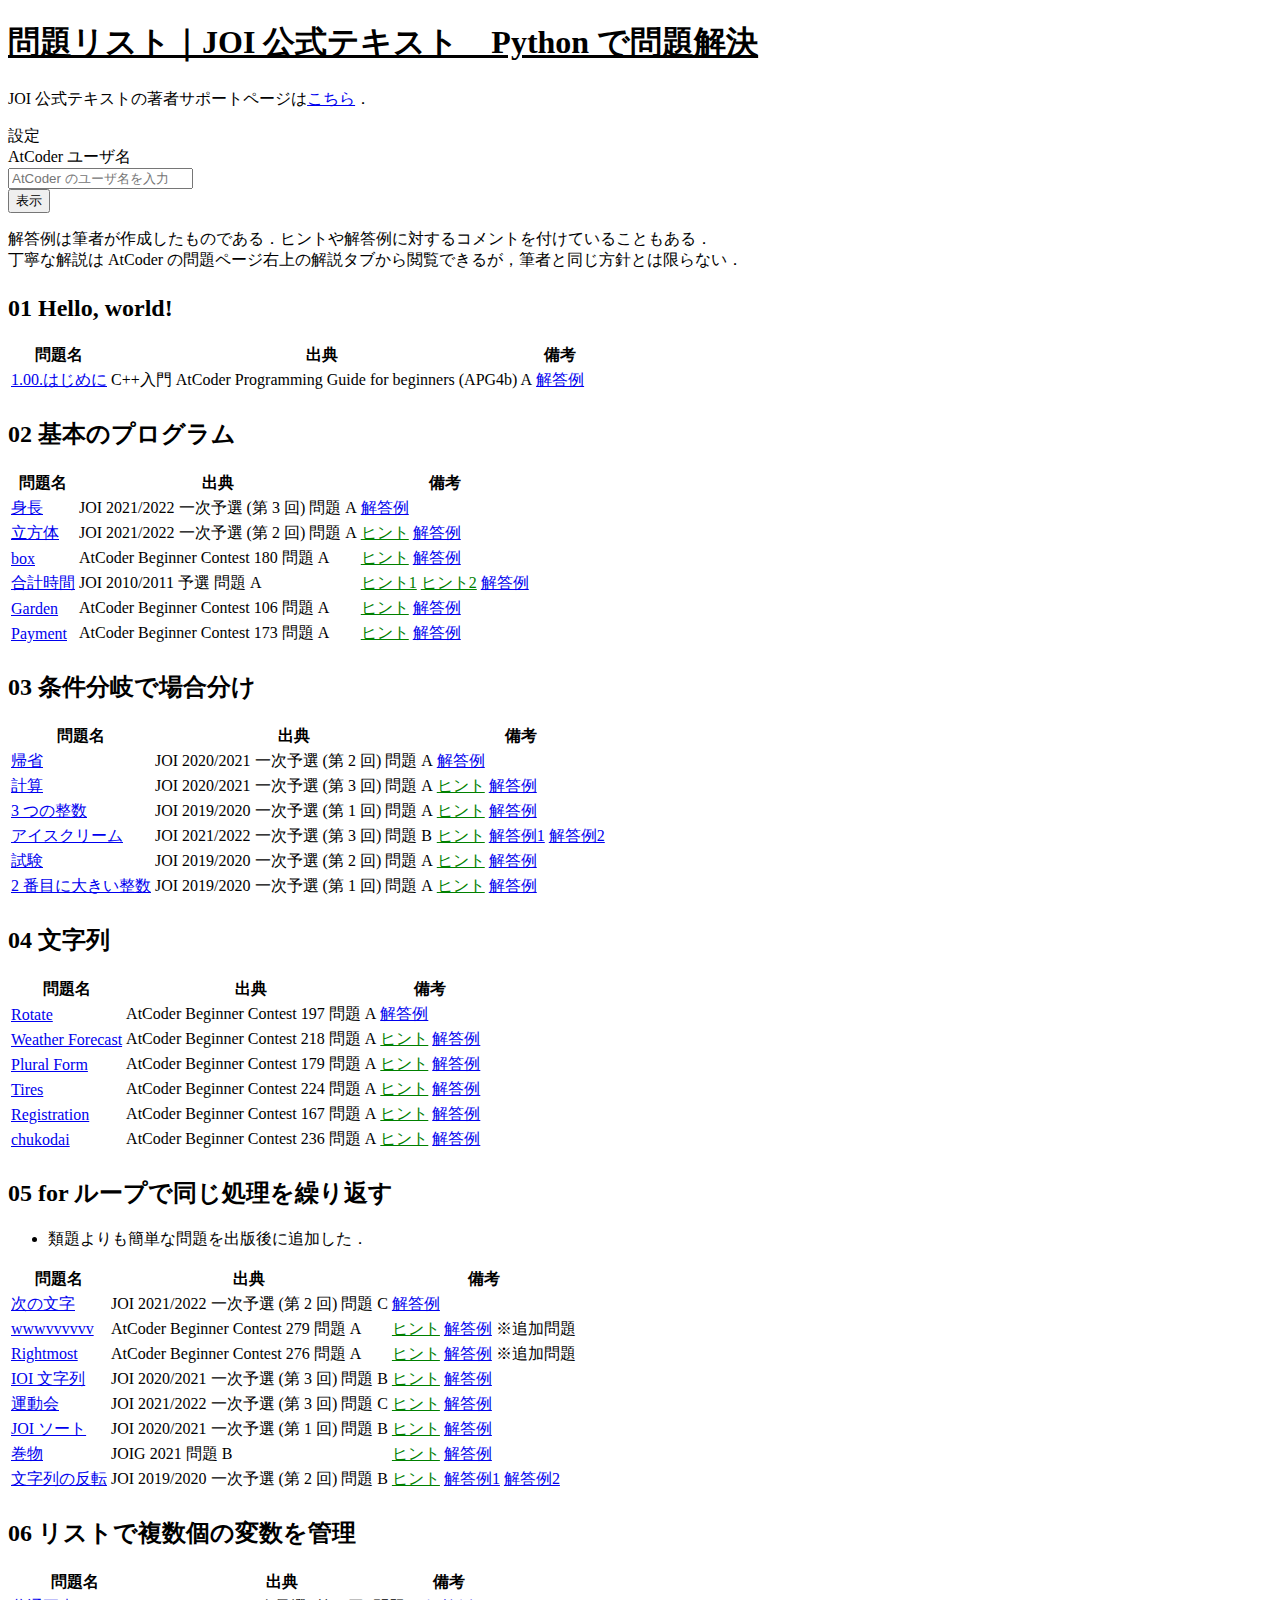
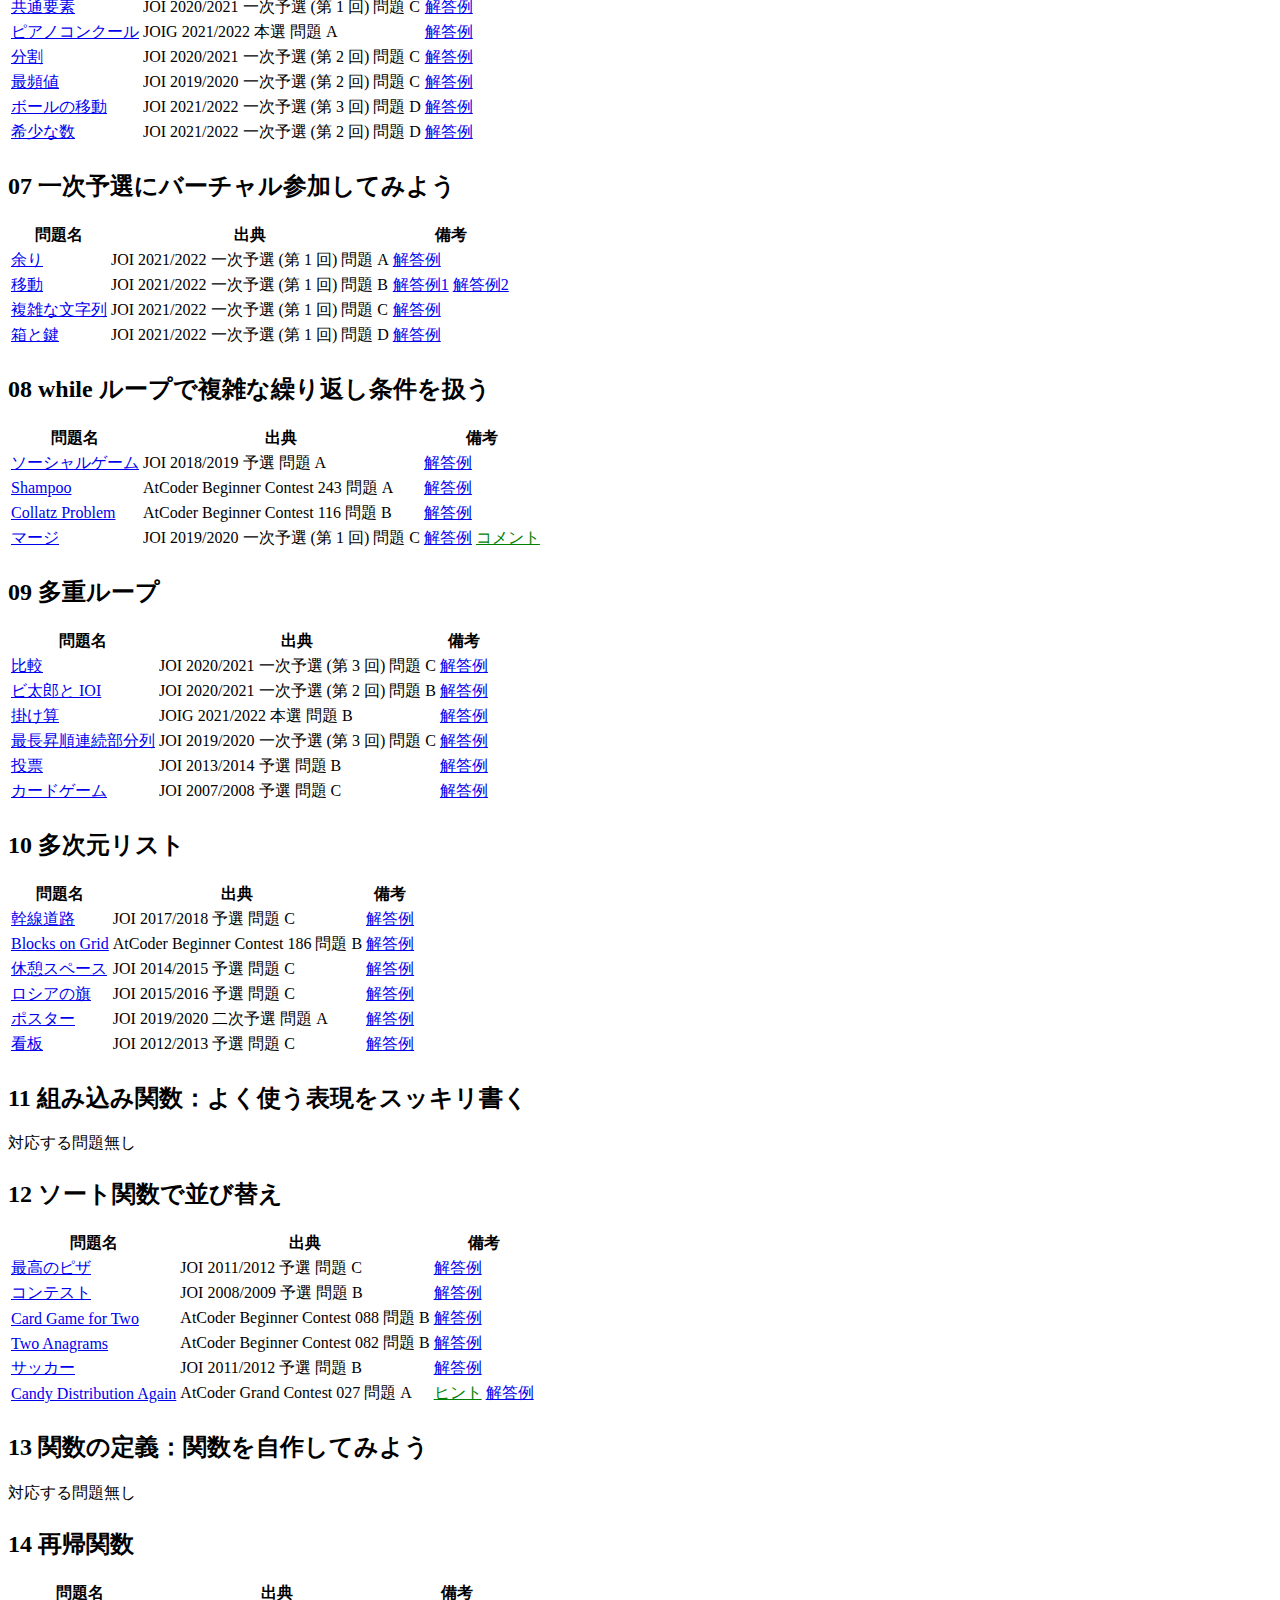
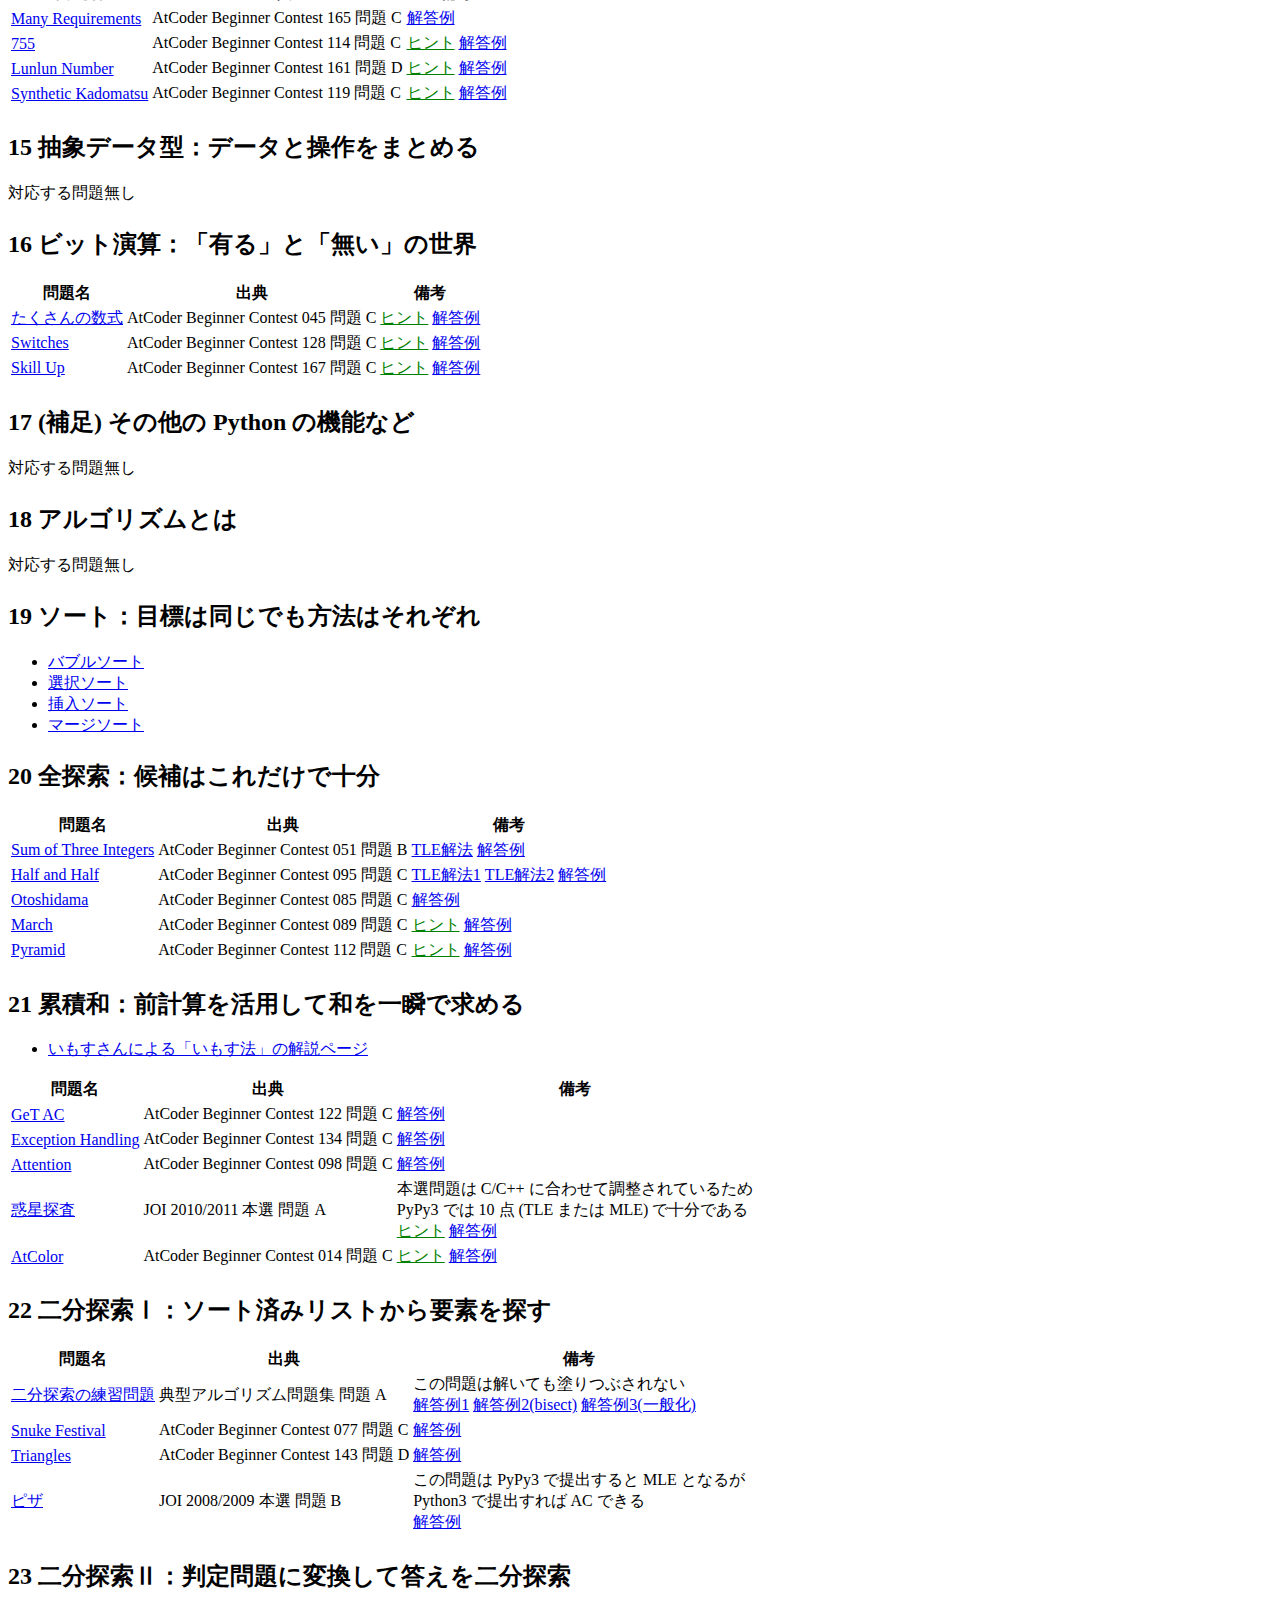
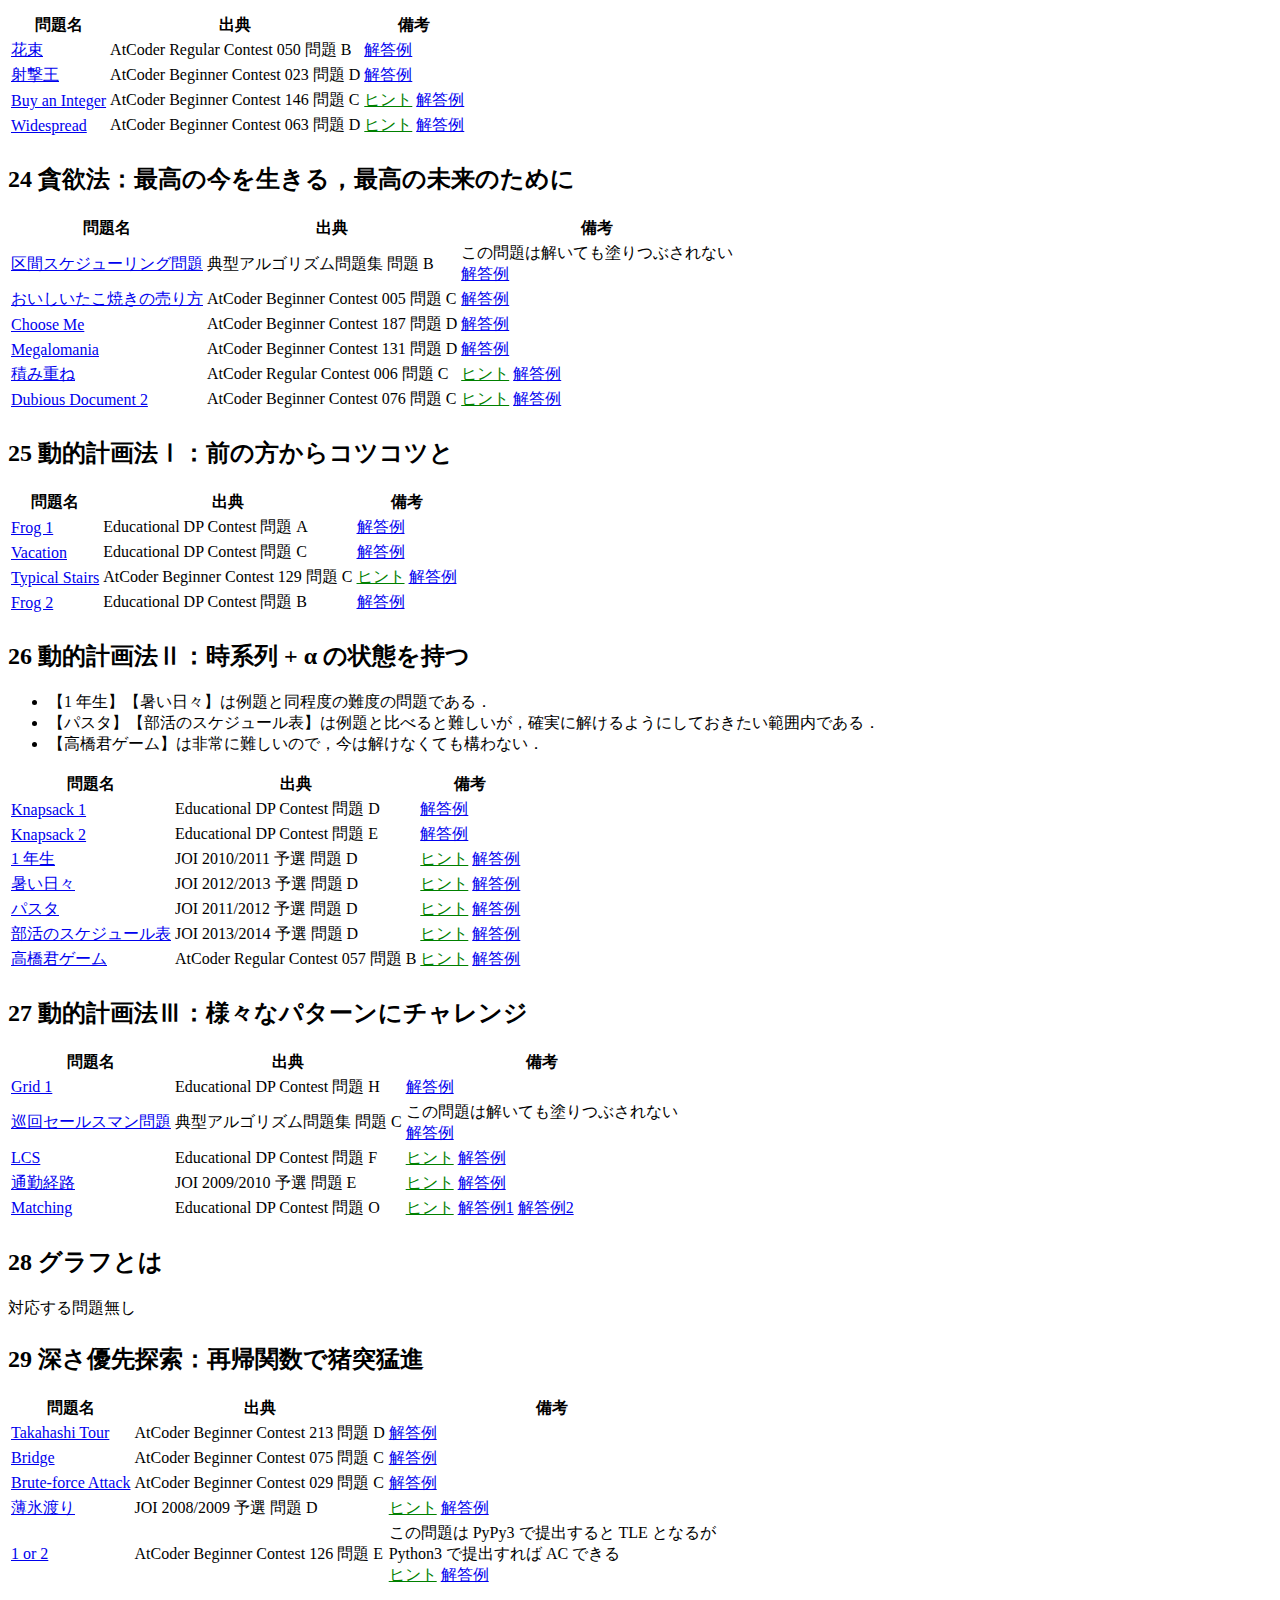
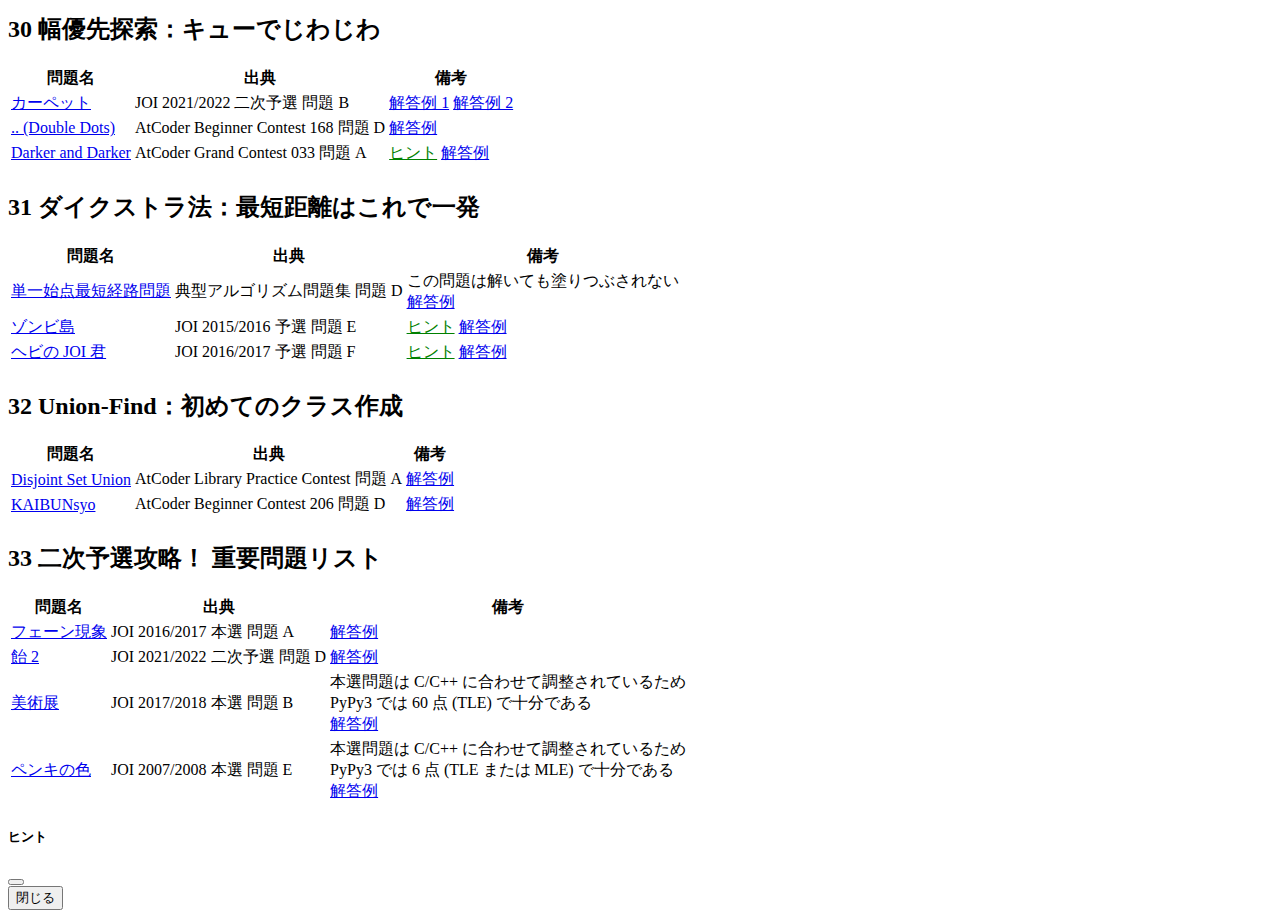
==== commit 569bf0f3: "Add hints" ====
--- a/list.html
+++ b/list.html
@@ -205,6 +205,7 @@
                 JOI 2021/2022 一次予選 (第 2 回) 問題 A
               </td>
               <td>
+                <span class="hint" onclick="showHint('1. 入力を受け取る．<br />2. 答えとなる x * x * x を計算する．<br />3. 答えを出力する．');">ヒント</span>
                 <a href="https://atcoder.jp/contests/joi2022yo1b/submissions/30543067" target="_blank">解答例</a>
               </td>
             </tr>
@@ -216,6 +217,7 @@
                 AtCoder Beginner Contest 180 問題 A
               </td>
               <td>
+                <span class="hint" onclick="showHint('これまでと入力形式が違う．<br />n, a, b = map(int, input().split())<br />で入力を受け取れる．');">ヒント</span>
                 <a href="https://atcoder.jp/contests/abc180/submissions/30544136" target="_blank">解答例</a>
               </td>
             </tr>
@@ -227,7 +229,8 @@
                 JOI 2010/2011 予選 問題 A
               </td>
               <td>
-                <span class="hint" onclick="showHint('まず x の値を計算しよう．次に y の値を計算しよう．プログラミングは方程式を解くシステムではないので，x と y の値を同時に求めるようなことはできない．');">ヒント</span>
+                <span class="hint" onclick="showHint('問題文に入力の変数名が書かれていないが，適当に a, b, c, d などとすれば良い．');">ヒント1</span>
+                <span class="hint" onclick="showHint('まず x の値を計算しよう．次に y の値を計算しよう．割り算の // と % が使える．プログラミングは方程式を解くシステムではないので，60 * x + y = a + b + c + d といったコードは誤りである．');">ヒント2</span>
                 <a href="https://atcoder.jp/contests/joi2011yo/submissions/30548536" target="_blank">解答例</a>
               </td>
             </tr>
@@ -239,6 +242,7 @@
                 AtCoder Beginner Contest 106 問題 A
               </td>
               <td>
+                <span class="hint" onclick="showHint('道を四隅にずらすと，答えが (A - 1) × (B - 1) であるとわかる．');">ヒント</span>
                 <a href="https://atcoder.jp/contests/abc106/submissions/30548559" target="_blank">解答例</a>
               </td>
             </tr>
@@ -290,6 +294,7 @@
                 JOI 2020/2021 一次予選 (第 3 回) 問題 A
               </td>
               <td>
+                <span class="hint" onclick="showHint('解答例の一部だけを日本語で示す．条件式はそのまま書けばよい．<br />もし A + B > A - B なら：<br />　A + B を出力する<br />　A - B を出力する');">ヒント</span>
                 <a href="https://atcoder.jp/contests/joi2021yo1c/submissions/30548630" target="_blank">解答例</a>
               </td>
             </tr>
@@ -338,6 +343,7 @@
                 JOI 2019/2020 一次予選 (第 1 回) 問題 A
               </td>
               <td>
+                <span class="hint" onclick="showHint('3 つの文字の並べ方は 3 × 2 × 1 = 6 通りある．6 パターンを漏れなく書こう．');">ヒント</span>
                 <a href="https://atcoder.jp/contests/joi2021yo1a/submissions/31063378" target="_blank">解答例</a>
               </td>
             </tr>
@@ -389,6 +395,7 @@
                 AtCoder Beginner Contest 179 問題 A
               </td>
               <td>
+                <span class="hint" onclick="showHint('s の末尾 1 文字は後ろから数えるインデックスを使って s[-1] と表現できる．');">ヒント</span>
                 <a href="https://atcoder.jp/contests/abc179/submissions/31063464" target="_blank">解答例</a>
               </td>
             </tr>
@@ -400,6 +407,7 @@
                 AtCoder Beginner Contest 224 問題 A
               </td>
               <td>
+                <span class="hint" onclick="showHint('s の末尾 2 文字は後ろから数えるインデックスとスライスを使って s[-2:] と表現できる．');">ヒント</span>
                 <a href="https://atcoder.jp/contests/abc224/submissions/31063477" target="_blank">解答例</a>
               </td>
             </tr>
@@ -411,6 +419,7 @@
                 AtCoder Beginner Contest 167 問題 A
               </td>
               <td>
+                <span class="hint" onclick="showHint('「S」と「T の末尾の 1 文字以外の部分」を比較すれば良い．');">ヒント</span>
                 <a href="https://atcoder.jp/contests/abc167/submissions/31063488" target="_blank">解答例</a>
               </td>
             </tr>
@@ -422,6 +431,7 @@
                 AtCoder Beginner Contest 236 問題 A
               </td>
               <td>
+                <span class="hint" onclick="showHint('添え字やスライスを使って文字列を部分に分け，+ を使って結合し直す．');">ヒント</span>
                 <a href="https://atcoder.jp/contests/abc236/submissions/30548923" target="_blank">解答例</a>
               </td>
             </tr>
@@ -538,7 +548,9 @@
                 JOI 2019/2020 一次予選 (第 2 回) 問題 B
               </td>
               <td>
-                <a href="https://atcoder.jp/contests/joi2020yo1b/submissions/31063825" target="_blank">解答例</a>
+                <span class="hint" onclick="showHint('答えを空の文字列で初期化しておき，for 文で 1 文字ずつ結合していくという実装の典型パターンを出発点にする．');">ヒント</span>
+                <a href="https://atcoder.jp/contests/joi2020yo1b/submissions/31063825" target="_blank">解答例1</a>
+                <a href="https://atcoder.jp/contests/joi2020yo1b/submissions/37999499" target="_blank">解答例2</a>
               </td>
             </tr>
           </tbody>
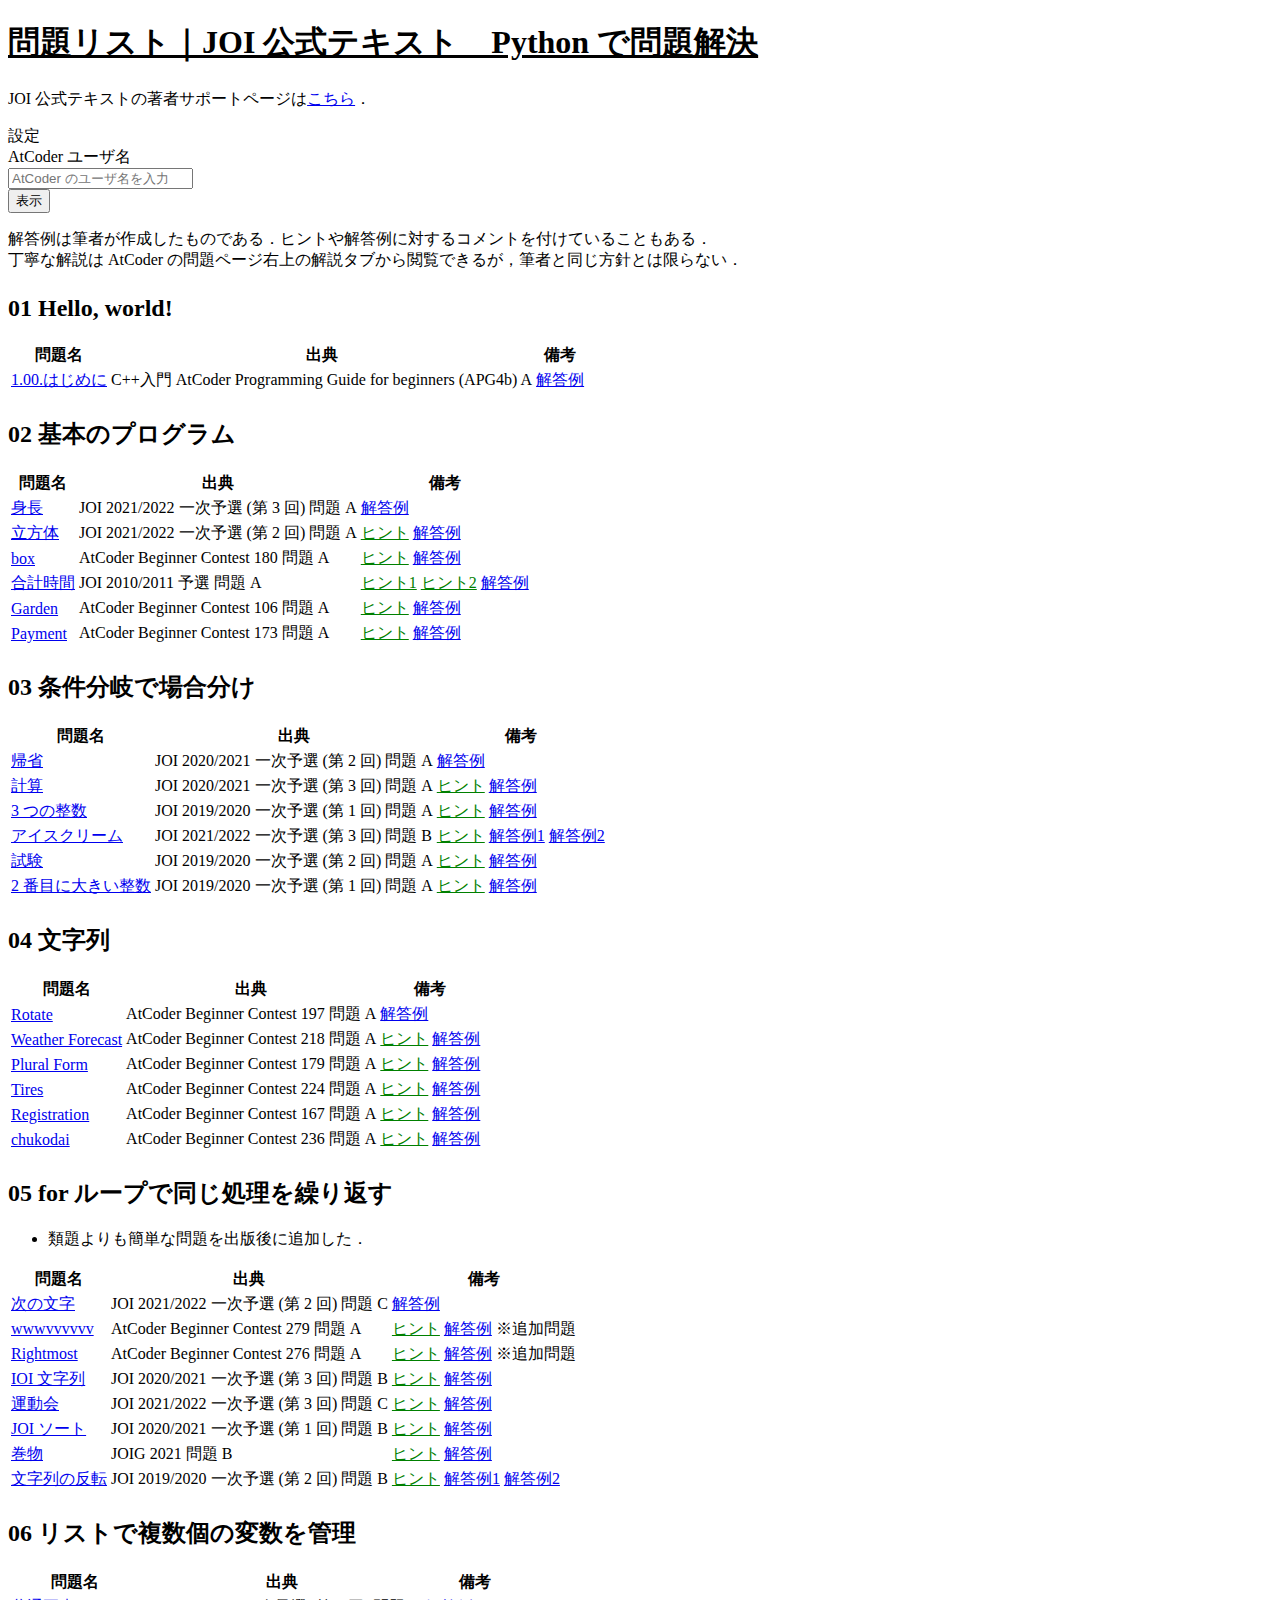
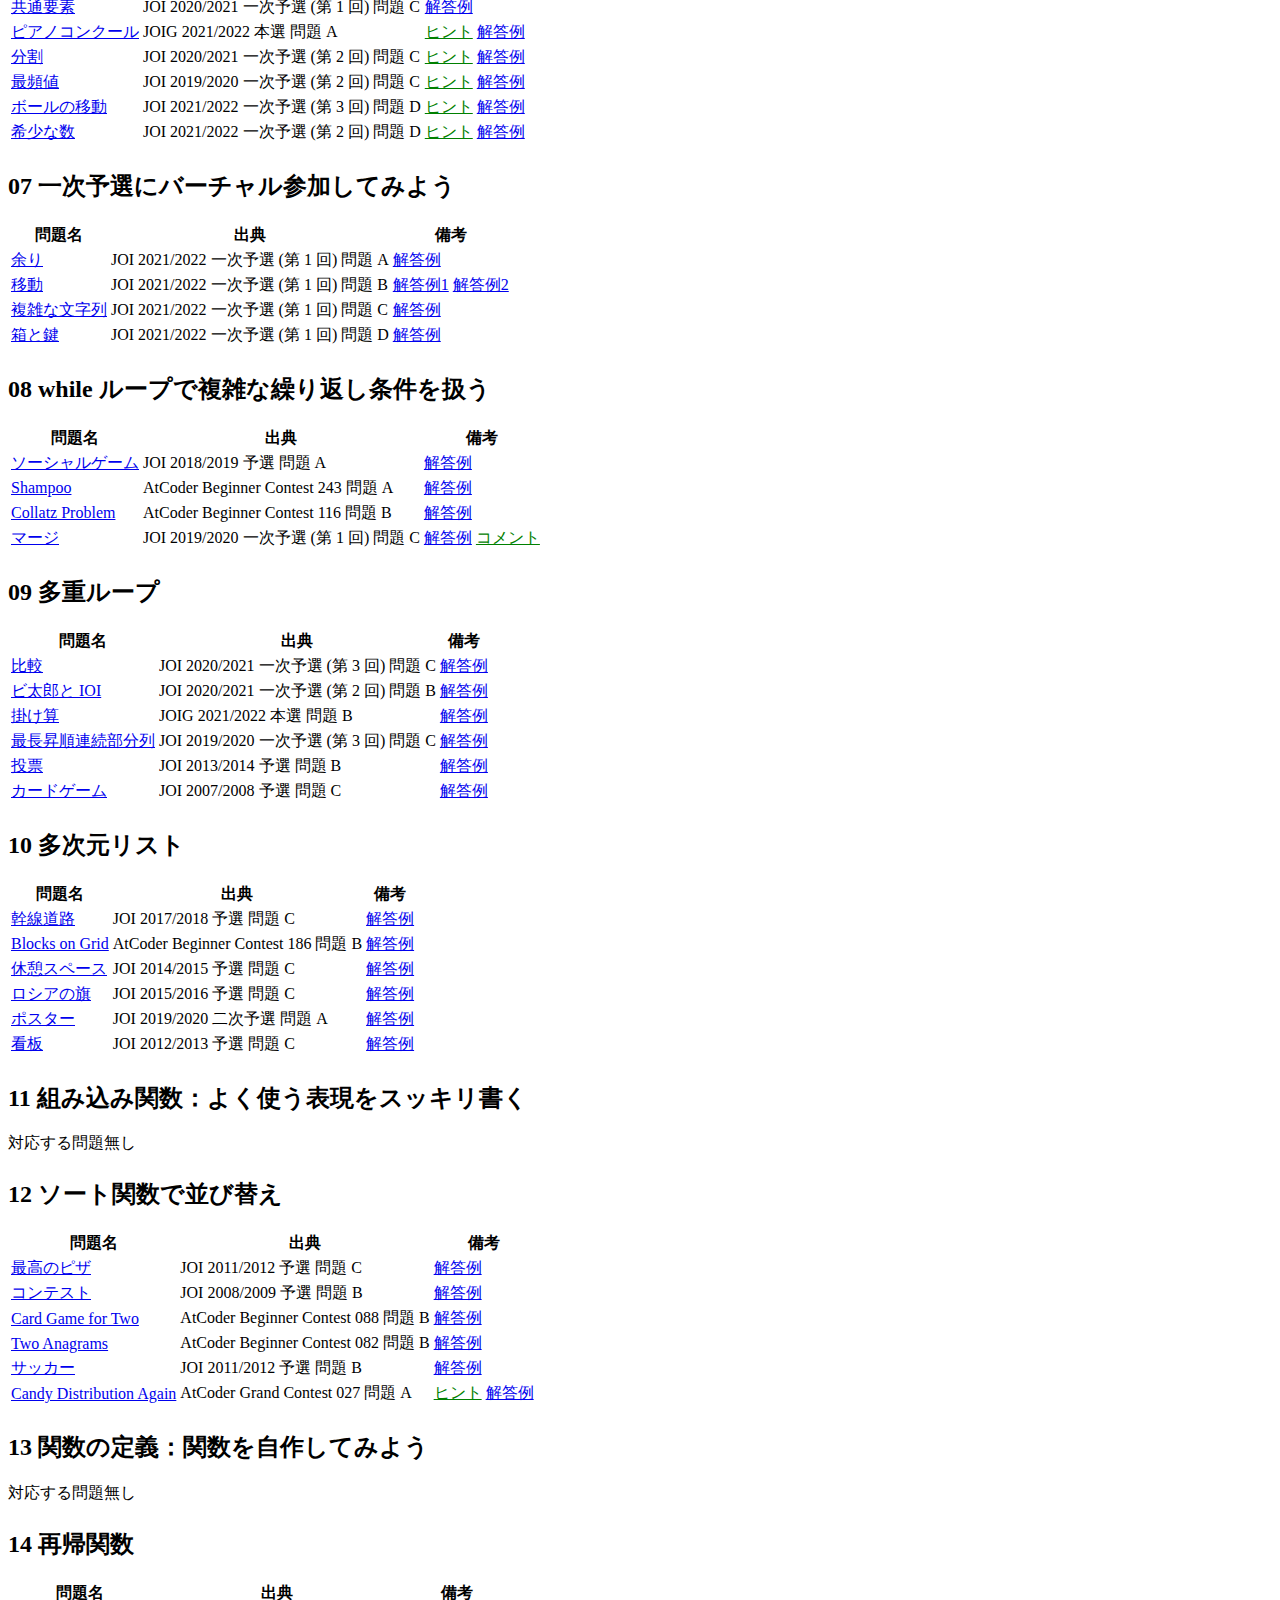
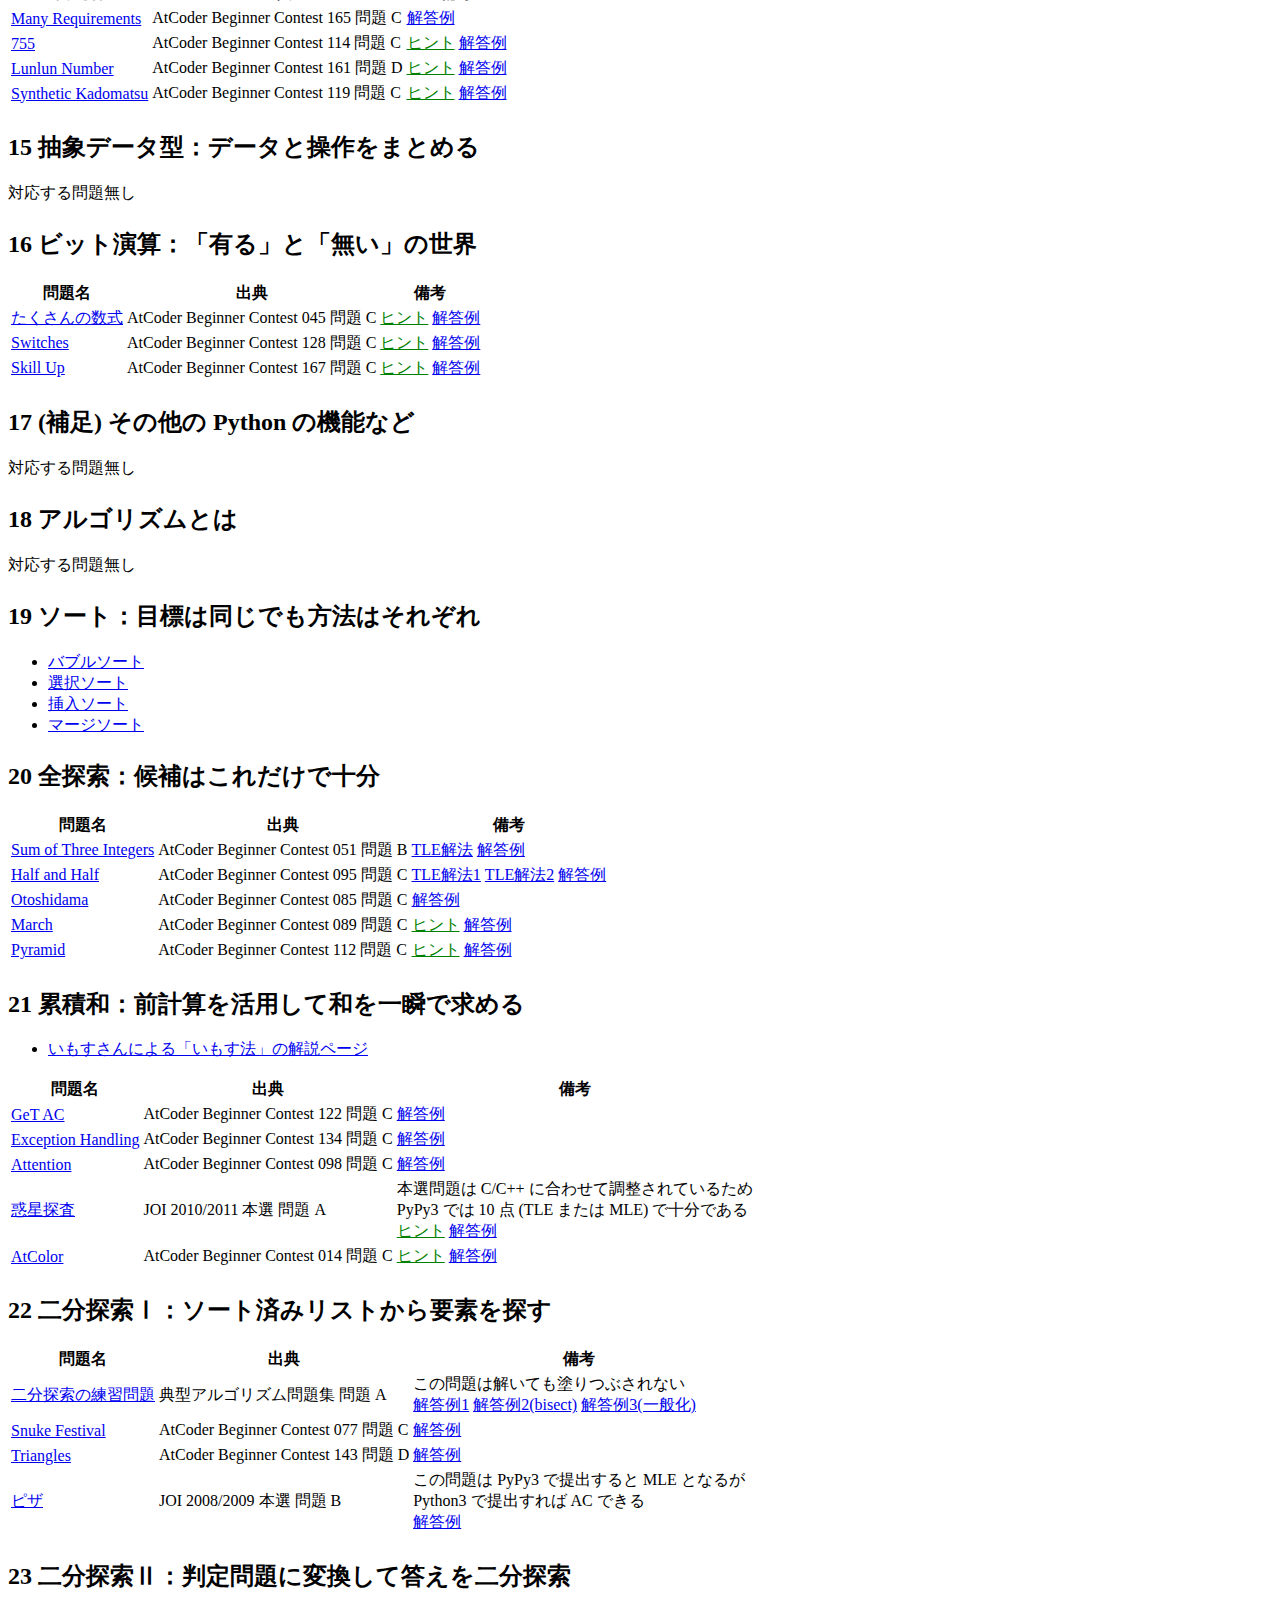
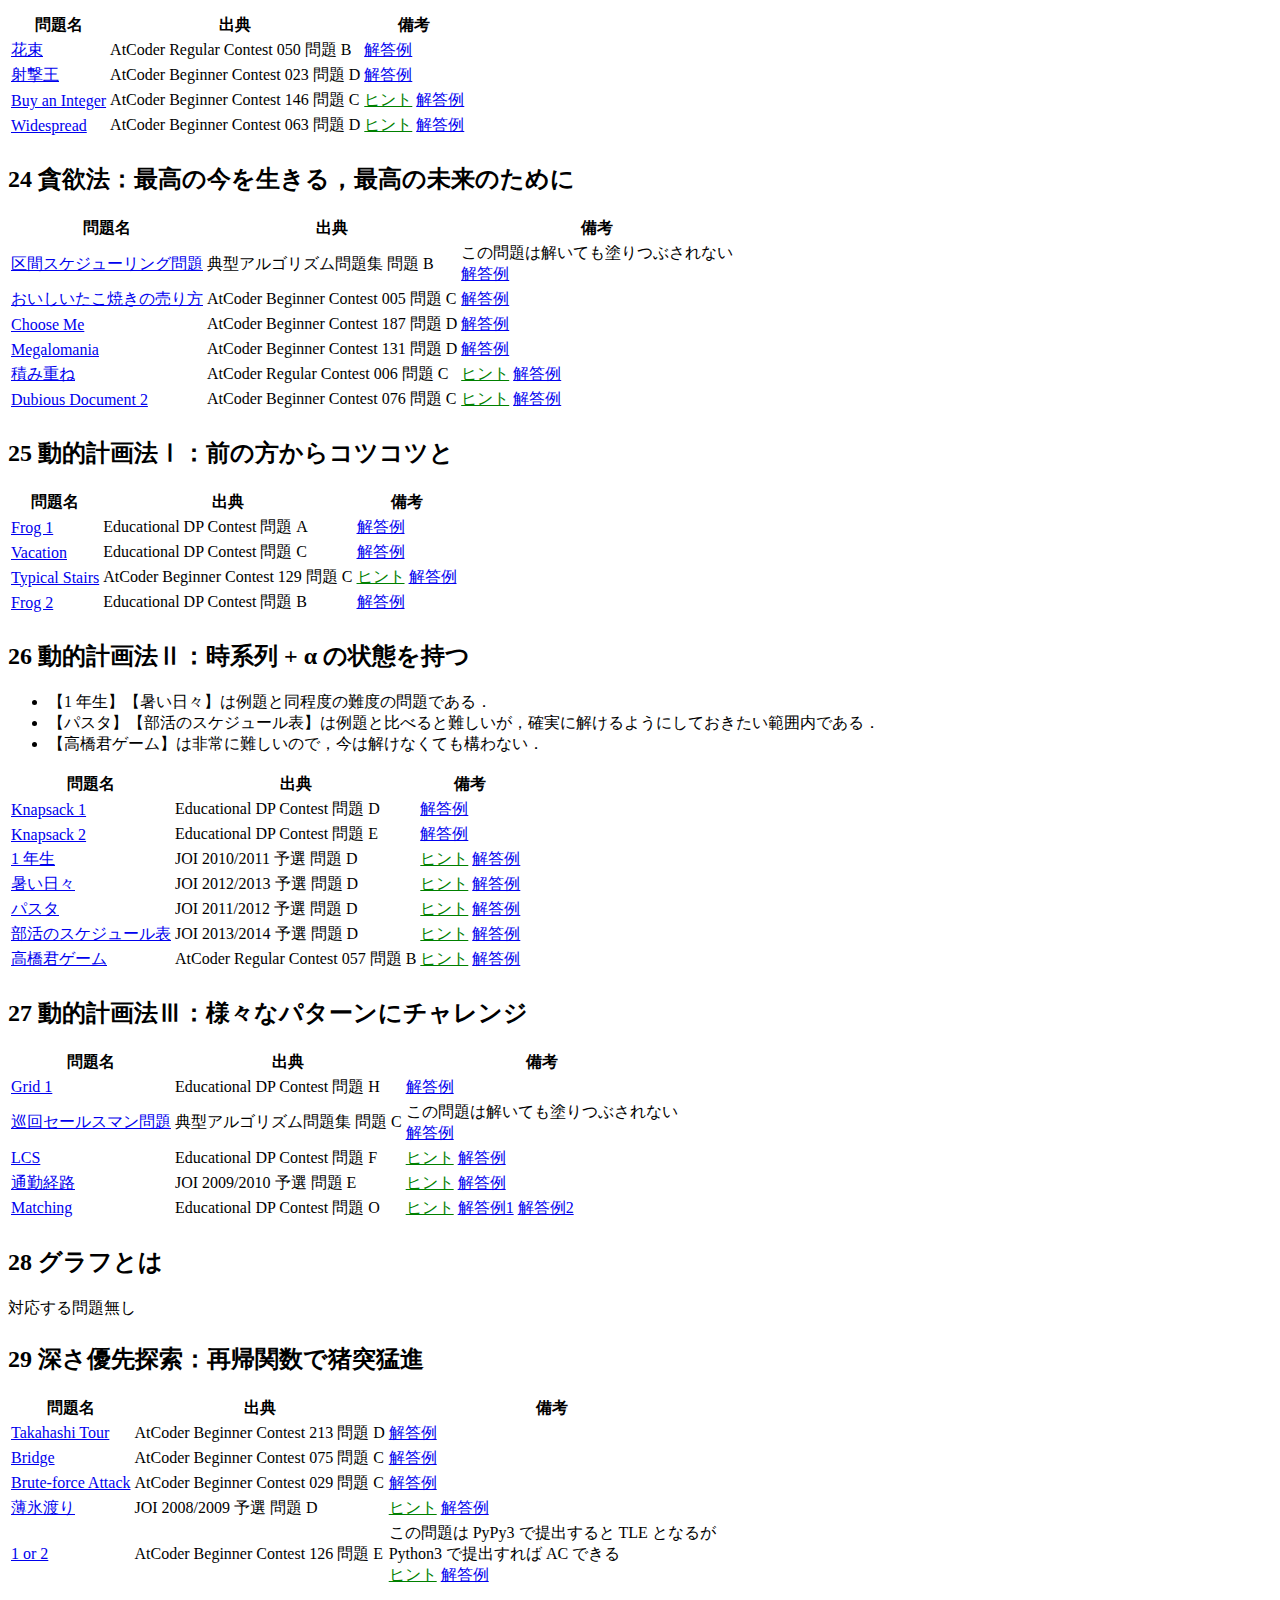
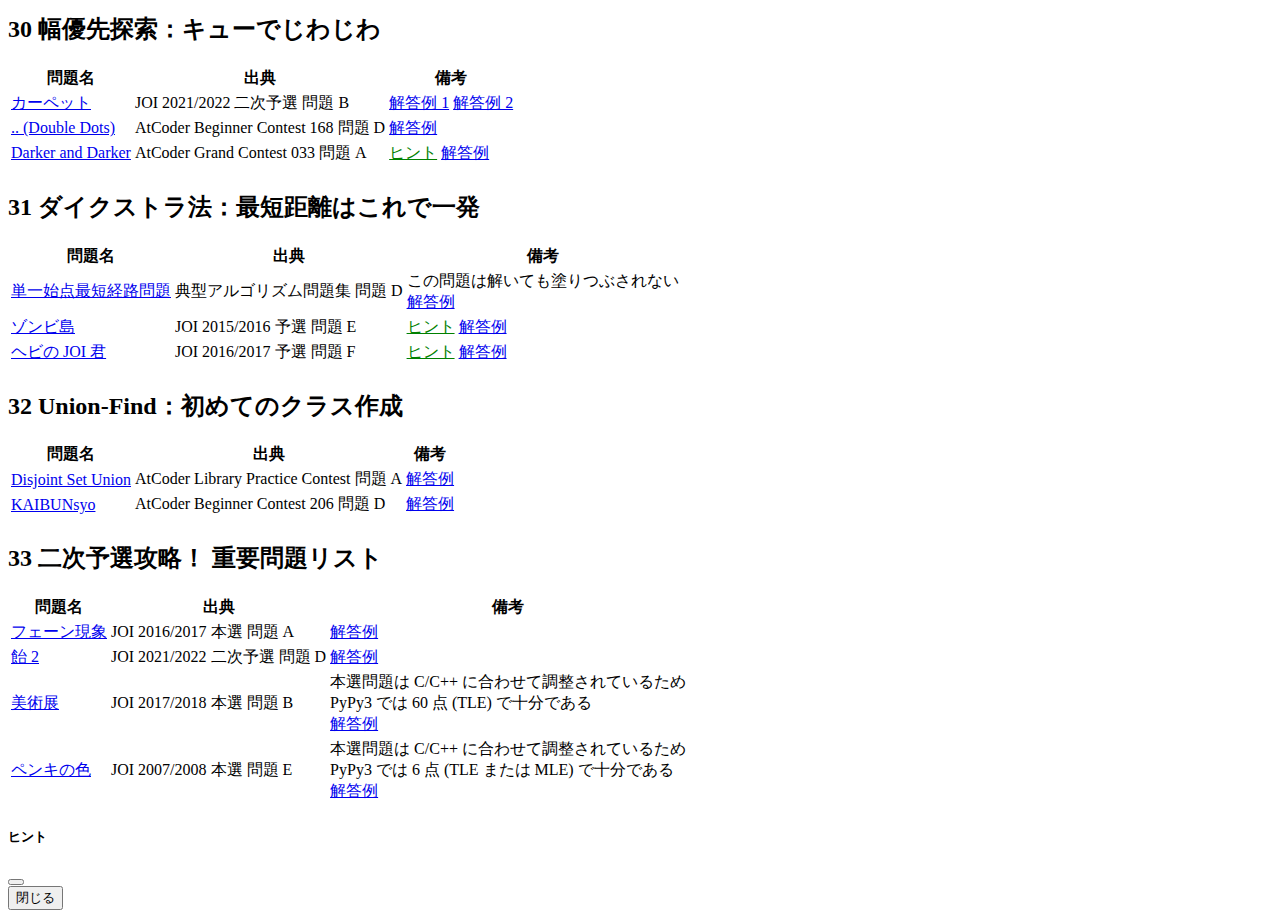
==== commit 42694c31: "Add hints" ====
--- a/list.html
+++ b/list.html
@@ -230,7 +230,7 @@
               </td>
               <td>
                 <span class="hint" onclick="showHint('問題文に入力の変数名が書かれていないが，適当に a, b, c, d などとすれば良い．');">ヒント1</span>
-                <span class="hint" onclick="showHint('まず x の値を計算しよう．次に y の値を計算しよう．割り算の // と % が使える．プログラミングは方程式を解くシステムではないので，60 * x + y = a + b + c + d といったコードは誤りである．');">ヒント2</span>
+                <span class="hint" onclick="showHint('まず x の値を計算する．次に y の値を計算する．割り算の // と % が使える．プログラミングは方程式を解くシステムではないので，60 * x + y = a + b + c + d といったコードは誤りである．');">ヒント2</span>
                 <a href="https://atcoder.jp/contests/joi2011yo/submissions/30548536" target="_blank">解答例</a>
               </td>
             </tr>
@@ -318,8 +318,8 @@
                 JOI 2021/2022 一次予選 (第 3 回) 問題 B
               </td>
               <td>
-                <span class="hint" onclick="showHint('ベースだけで高さが足りる場合，追加のアイスクリームが必要で S - A が B で割り切れる場合，追加のアイスクリームが必要で S - A が B で割り切れない場合，の 3 パターンに分けて考えよう．');">ヒント</span>
-                <a href="https://atcoder.jp/contests/joi2022yo1c/submissions/35550614" target="_blank">解答例1</a>
+                <span class="hint" onclick="showHint('まず追加のアイスクリームの個数を求め，次にその場合の金額を求める．ベースだけで高さが足りる場合と追加のアイスクリームが必要な場合に分けて考えよう．さらに後者は S - A が B で割り切れる場合と割り切れない場合に分けて考えよう．');">ヒント</span>
+                <a href="https://atcoder.jp/contests/joi2022yo1c/submissions/38335678" target="_blank">解答例1</a>
                 <a href="https://atcoder.jp/contests/joi2022yo1c/submissions/31063342" target="_blank">解答例2</a>
               </td>
             </tr>
@@ -500,7 +500,7 @@
                 JOI 2020/2021 一次予選 (第 3 回) 問題 B
               </td>
               <td>
-                <span class="hint" onclick="showHint('for 文を使って i (= 0, ..., N - 1) 文字目に着目しよう．i が偶数のとき，i 文字目は I であってほしい．逆に，i が偶数でかつ i 文字目が I でなければ操作が 1 回必要である．i が奇数でかつ i 文字目が O でない場合も同様である．i が偶数か奇数かは i を 2 で割った余りに着目するとわかる．「かつ」は and で表現できる．');">ヒント</span>
+                <span class="hint" onclick="showHint('for 文を使って i (= 0, ..., N - 1) 文字目に着目する．i が偶数のとき，i 文字目は I であってほしい．逆に，i が偶数でかつ i 文字目が I でなければ操作が 1 回必要である．i が奇数でかつ i 文字目が O でない場合も同様である．i が偶数か奇数かは i を 2 で割った余りに着目するとわかる．「かつ」は and で表現できる．');">ヒント</span>
                 <a href="https://atcoder.jp/contests/joi2021yo1c/submissions/31063560" target="_blank">解答例</a>
               </td>
             </tr>
@@ -512,7 +512,7 @@
                 JOI 2021/2022 一次予選 (第 3 回) 問題 C
               </td>
               <td>
-                <span class="hint" onclick="showHint('まず，for 文を使って赤組に属していることがわかっている人数を求めよう．すると，その人数がちょうど K 人になっているかどうかで葵の組がわかる．');">ヒント</span>
+                <span class="hint" onclick="showHint('まず，for 文を使って赤組に属していることがわかっている人数を求める．すると，その人数がちょうど K 人になっているかどうかで葵の組がわかる．');">ヒント</span>
                 <a href="https://atcoder.jp/contests/joi2022yo1c/submissions/31063590" target="_blank">解答例</a>
               </td>
             </tr>
@@ -524,7 +524,7 @@
                 JOI 2020/2021 一次予選 (第 1 回) 問題 B
               </td>
               <td>
-                <span class="hint" onclick="showHint('まず，for 文を使って J の個数，O の個数，I の個数をそれぞれ求めよう．');">ヒント</span>
+                <span class="hint" onclick="showHint('まず，for 文を使って J の個数，O の個数，I の個数をそれぞれ求める．');">ヒント</span>
                 <a href="https://atcoder.jp/contests/joi2021yo1a/submissions/31063638" target="_blank">解答例</a>
               </td>
             </tr>
@@ -589,6 +589,7 @@
                 JOIG 2021/2022 本選 問題 A
               </td>
               <td>
+                <span class="hint" onclick="showHint('答えは (A の総和) - (A の最小値) - (A の最大値) となる．総和も最小値も最大値も，暫定値 (0 や極端に大きかったり小さかったりする値) で初期化しておき，for 文でループを回しながら増減させていく典型表現が使える．');">ヒント</span>
                 <a href="https://atcoder.jp/contests/joig2022-open/submissions/31255030" target="_blank">解答例</a>
               </td>
             </tr>
@@ -600,6 +601,7 @@
                 JOI 2020/2021 一次予選 (第 2 回) 問題 C
               </td>
               <td>
+                <span class="hint" onclick="showHint('まず for 文を回して最大値の場所を見つける．次にもう一度 for 文を回して最大値より前の部分の総和を求める．最後にもう一度 for 文を回して最大値より後ろの部分の総和を求める．');">ヒント</span>
                 <a href="https://atcoder.jp/contests/joi2021yo1b/submissions/31255027" target="_blank">解答例</a>
               </td>
             </tr>
@@ -611,6 +613,7 @@
                 JOI 2019/2020 一次予選 (第 2 回) 問題 C
               </td>
               <td>
+                <span class="hint" onclick="showHint('例題を参考に数列 B (例題の a_count と同じこと) を求める．その上でもう一度 for 文を回して最大値を求める．');">ヒント</span>
                 <a href="https://atcoder.jp/contests/joi2020yo1b/submissions/31255054" target="_blank">解答例</a>
               </td>
             </tr>
@@ -622,6 +625,7 @@
                 JOI 2021/2022 一次予選 (第 3 回) 問題 D
               </td>
               <td>
+                <span class="hint" onclick="showHint('ball_to_box という名前のリストを自分で作ってみよう．ball_to_box[i] は「ボール i が入っている箱の番号」とする．');">ヒント</span>
                 <a href="https://atcoder.jp/contests/joi2022yo1c/submissions/31255108" target="_blank">解答例</a>
               </td>
             </tr>
@@ -633,6 +637,7 @@
                 JOI 2021/2022 一次予選 (第 2 回) 問題 D
               </td>
               <td>
+                <span class="hint" onclick="showHint('問題文に「出現回数」というキーワードがあるから，まずは例題と同様に a_count を作る．そのうえで a_count の正の各要素における最大値の場所を求める．');">ヒント</span>
                 <a href="https://atcoder.jp/contests/joi2022yo1b/submissions/31255176" target="_blank">解答例</a>
               </td>
             </tr>
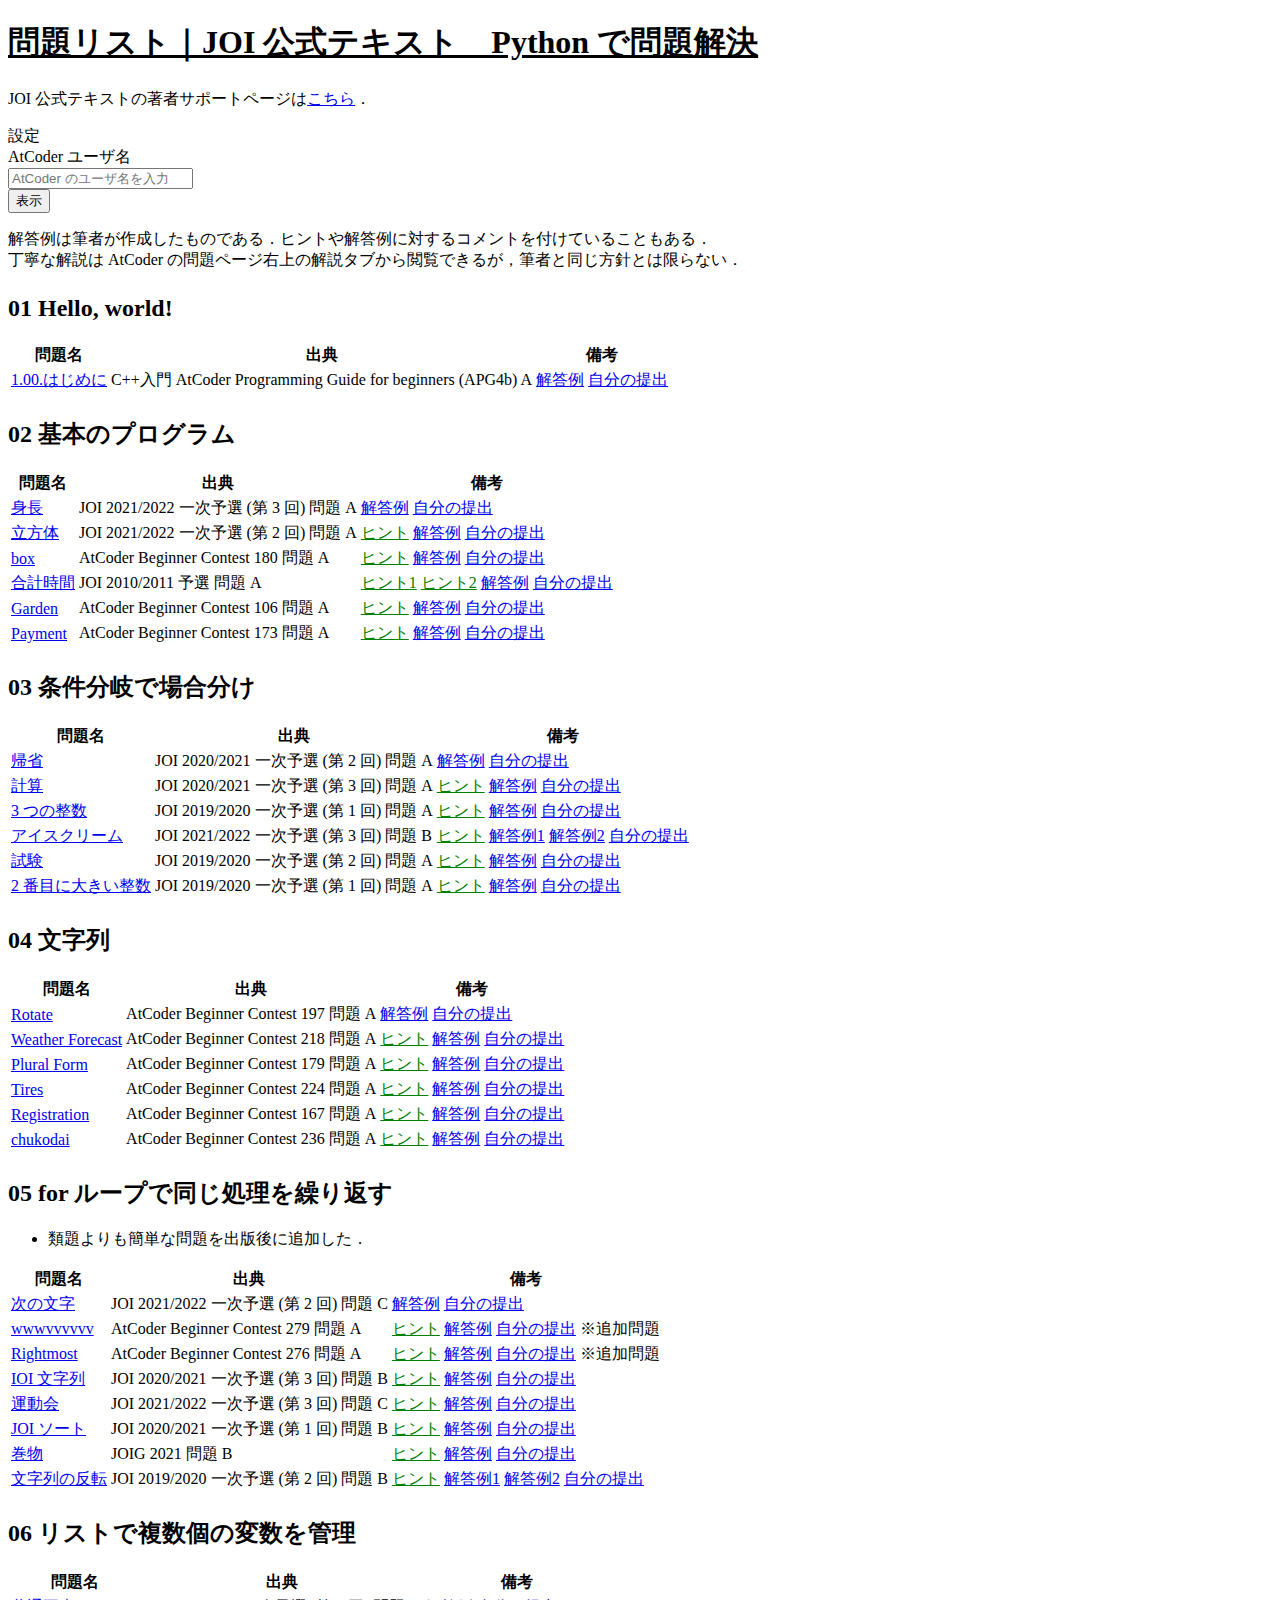
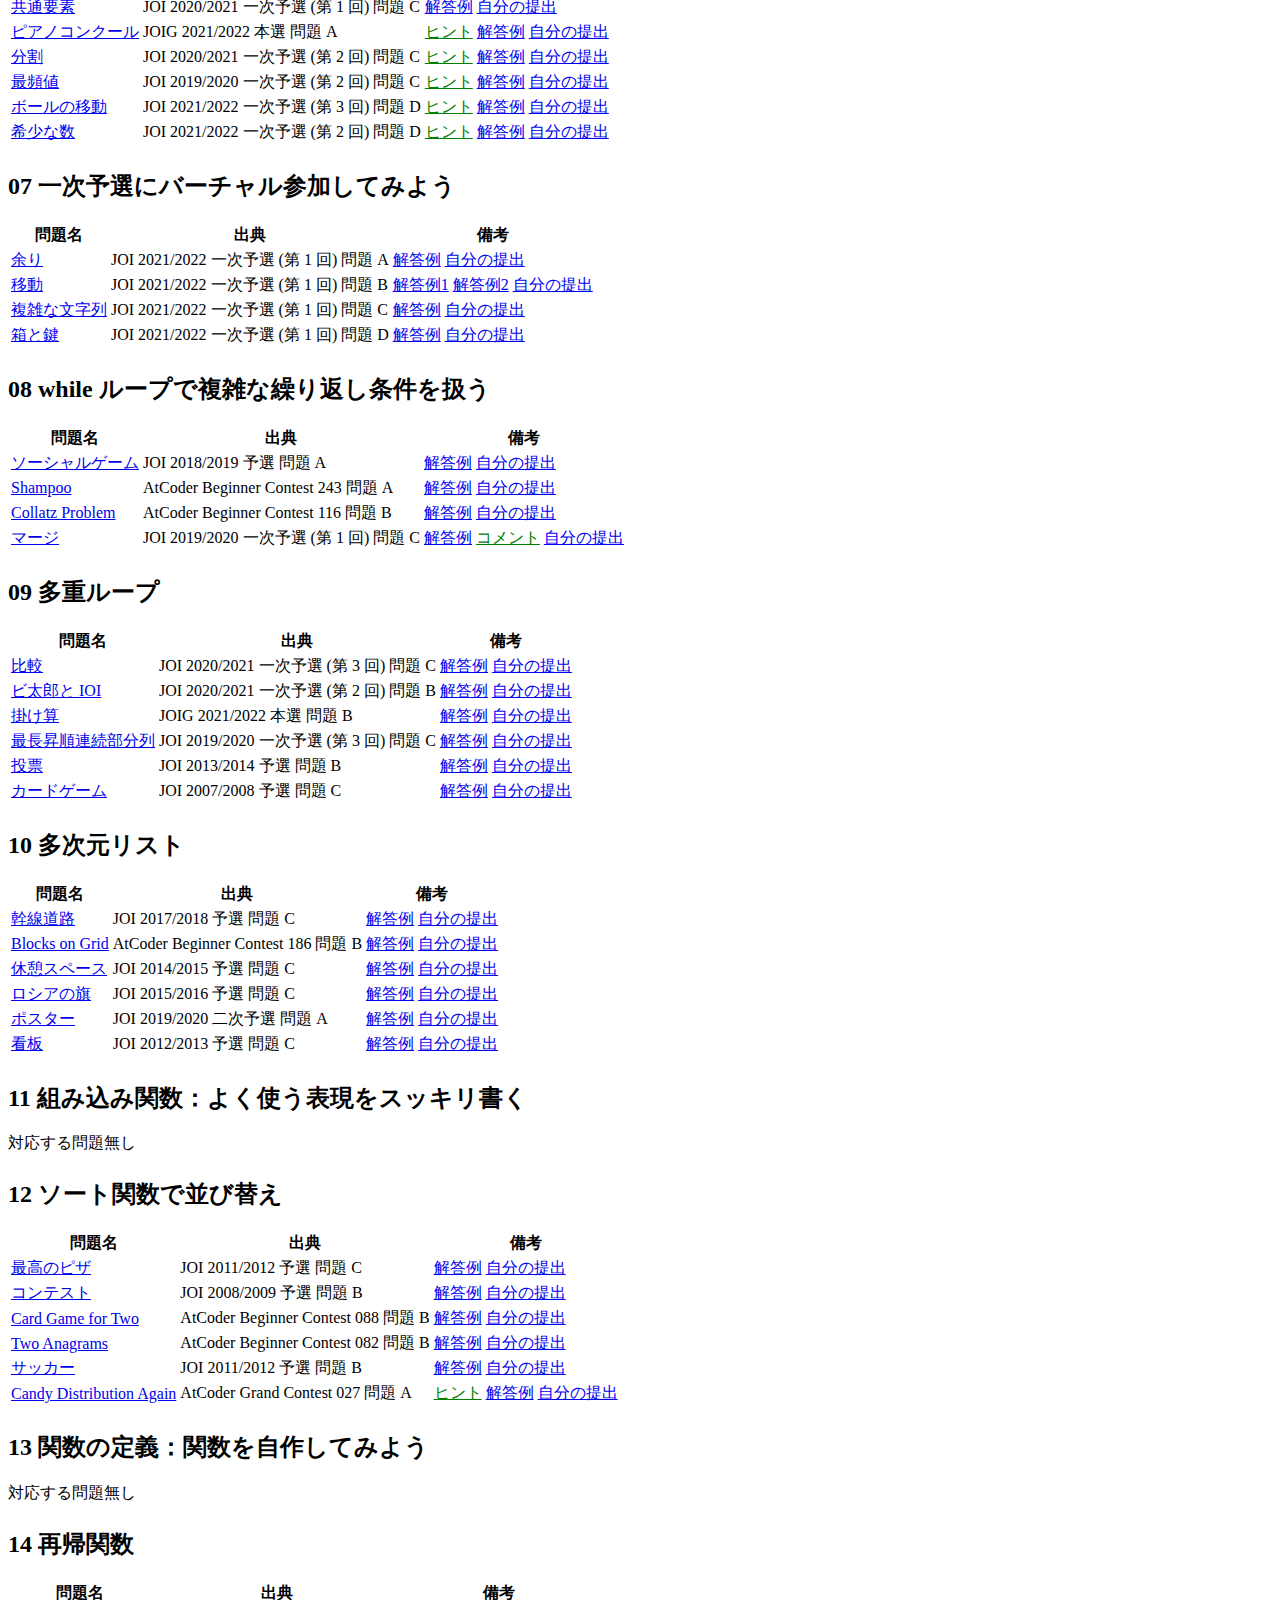
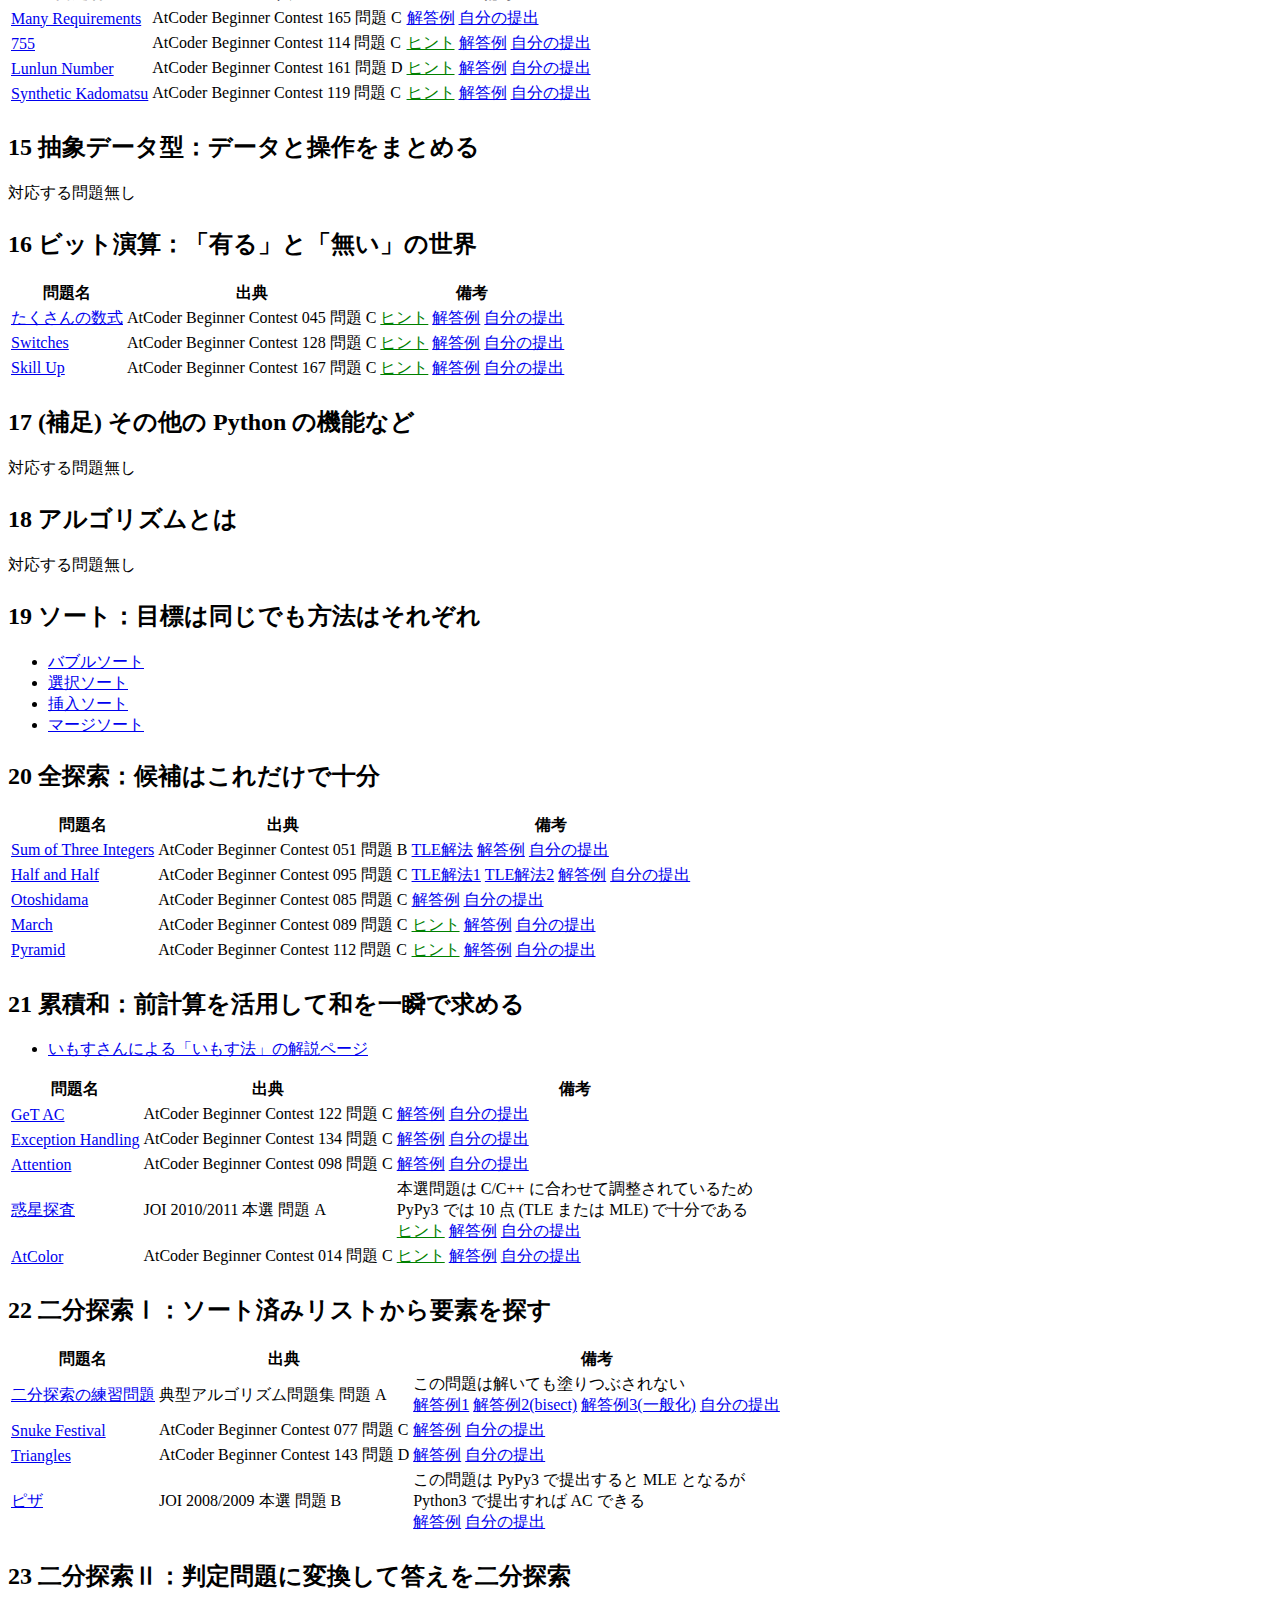
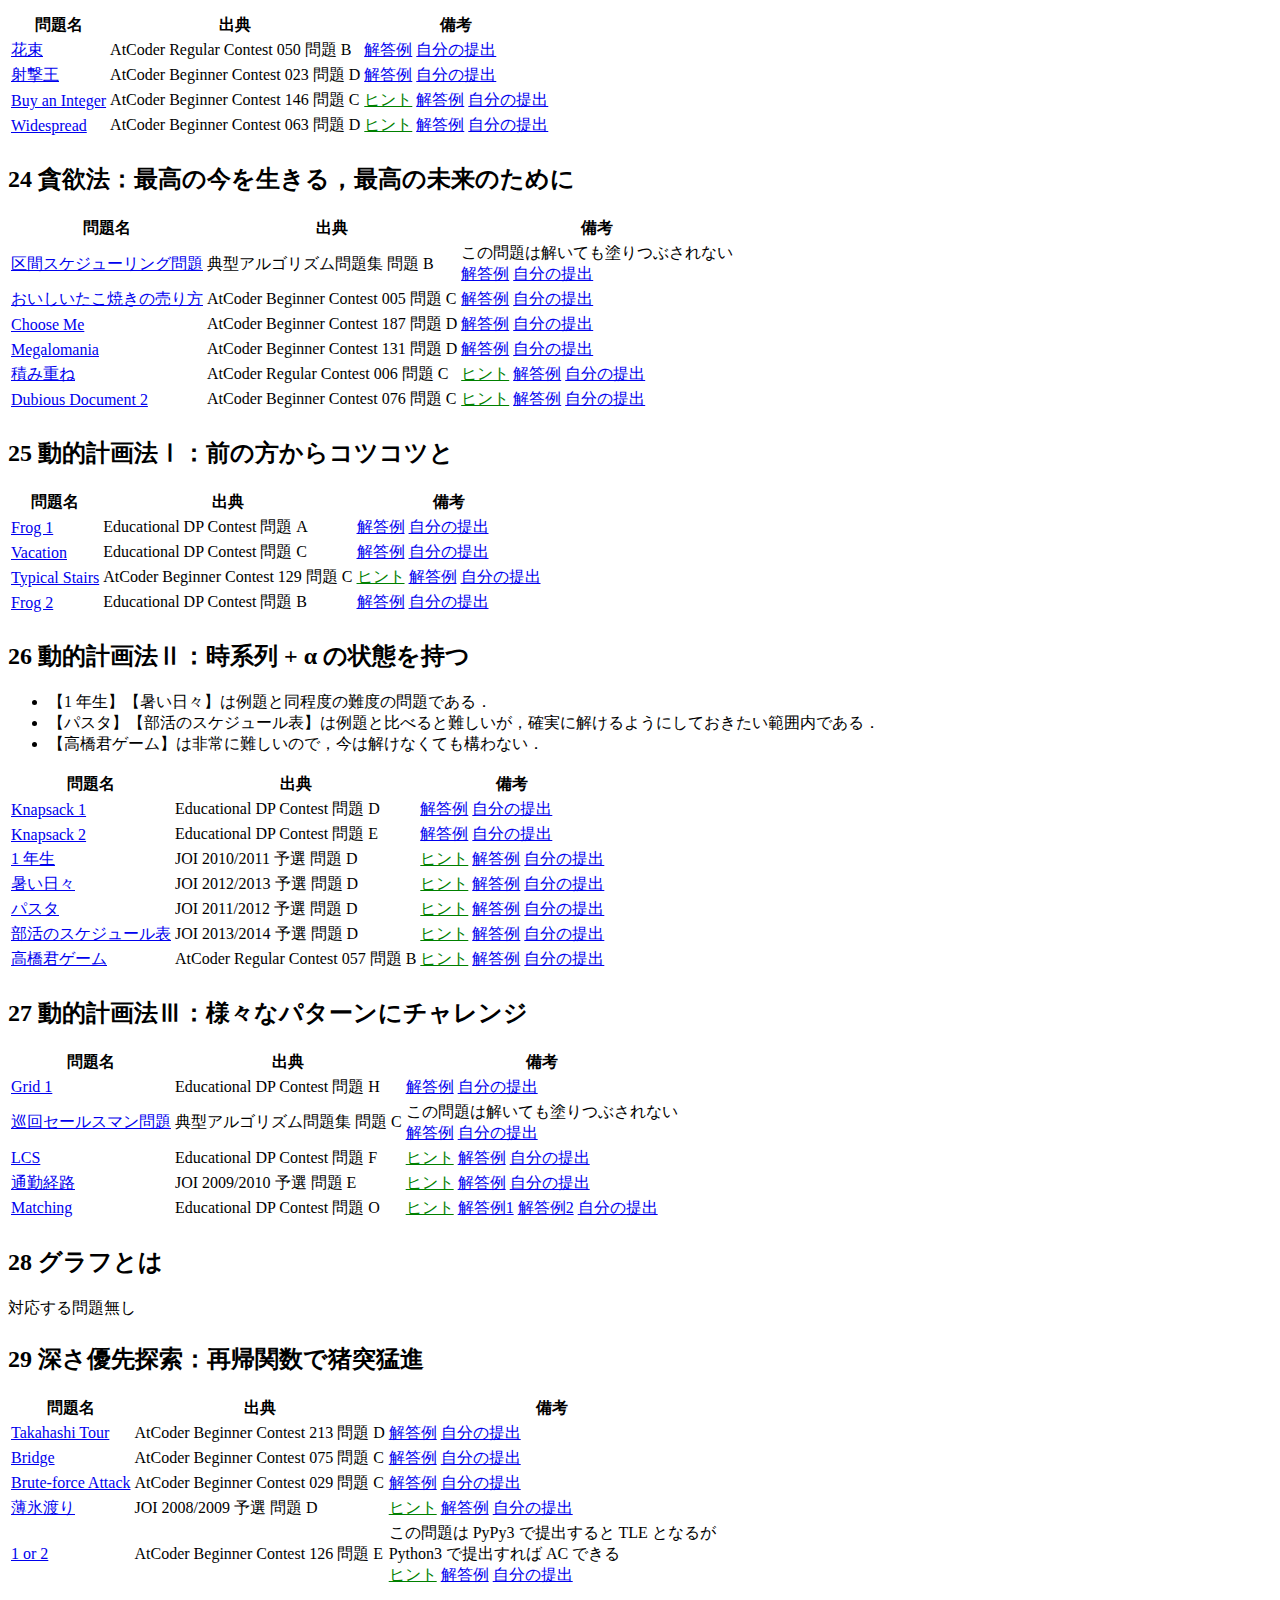
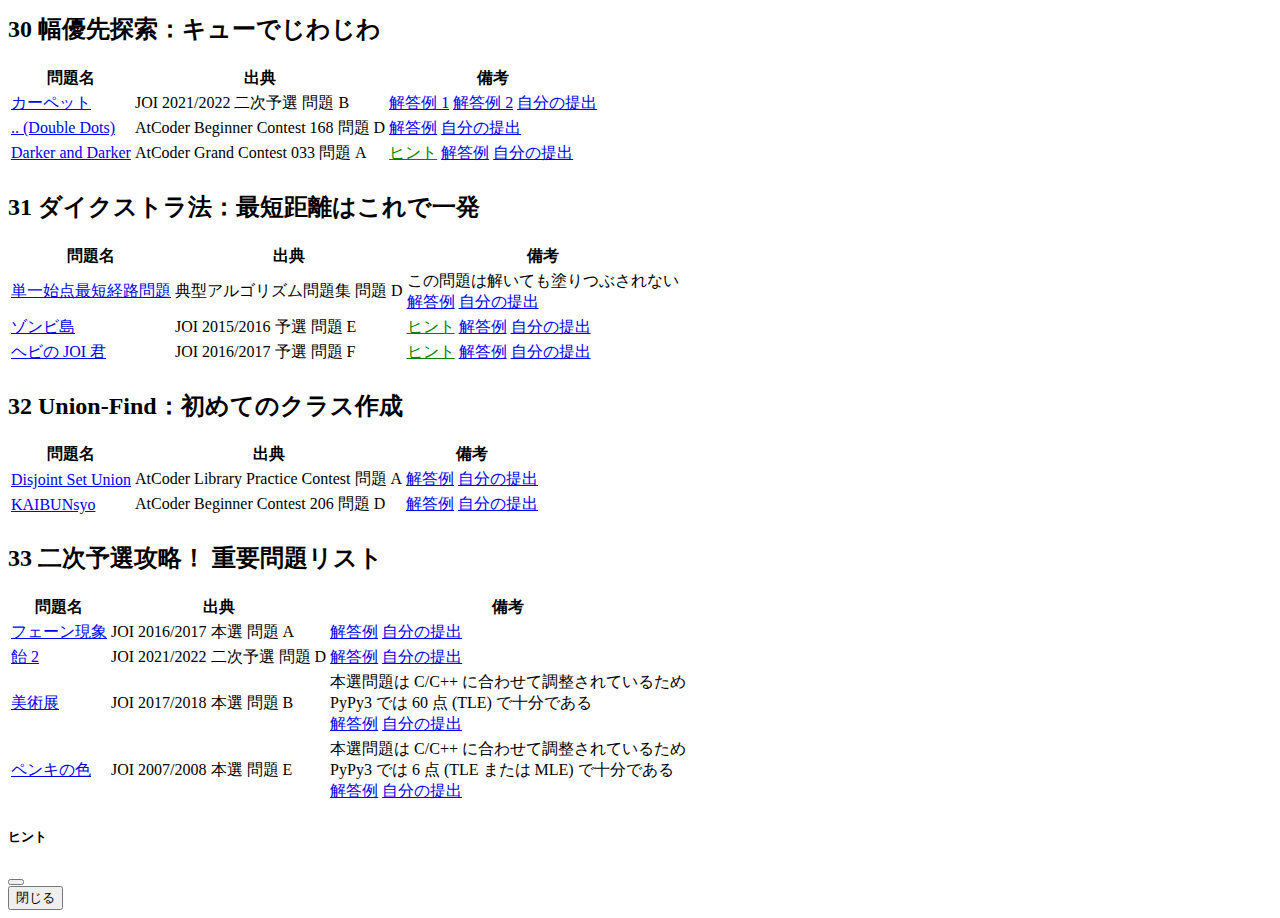
==== commit 1f651af8: "Add own submission link" ====
--- a/list.html
+++ b/list.html
@@ -169,6 +169,7 @@
               </td>
               <td>
                 <a href="https://atcoder.jp/contests/apg4b/submissions/28969538" target="_blank">解答例</a>
+                <a class="mine" href="https://atcoder.jp/contests/apg4b/submissions/me?f.Task=APG4b_a&f.LanguageName=&f.Status=&f.User=" target="_blank">自分の提出</a>
               </td>
             </tr>
           </tbody>
@@ -195,6 +196,7 @@
               </td>
               <td>
                 <a href="https://atcoder.jp/contests/joi2022yo1c/submissions/28971215" target="_blank">解答例</a>
+                <a class="mine" href="https://atcoder.jp/contests/joi2022yo1c/submissions/me?f.Task=joi2022_yo1c_a&f.LanguageName=&f.Status=&f.User=" target="_blank">自分の提出</a>
               </td>
             </tr>
             <tr class="task">
@@ -207,6 +209,7 @@
               <td>
                 <span class="hint" onclick="showHint('1. 入力を受け取る．<br />2. 答えとなる x * x * x を計算する．<br />3. 答えを出力する．');">ヒント</span>
                 <a href="https://atcoder.jp/contests/joi2022yo1b/submissions/30543067" target="_blank">解答例</a>
+                <a class="mine" href="https://atcoder.jp/contests/joi2022yo1b/submissions/me?f.Task=joi2022_yo1b_a&f.LanguageName=&f.Status=&f.User=" target="_blank">自分の提出</a>
               </td>
             </tr>
             <tr class="task">
@@ -219,6 +222,7 @@
               <td>
                 <span class="hint" onclick="showHint('これまでと入力形式が違う．<br />n, a, b = map(int, input().split())<br />で入力を受け取れる．');">ヒント</span>
                 <a href="https://atcoder.jp/contests/abc180/submissions/30544136" target="_blank">解答例</a>
+                <a class="mine" href="https://atcoder.jp/contests/abc180/submissions/me?f.Task=abc180_a&f.LanguageName=&f.Status=&f.User=" target="_blank">自分の提出</a>
               </td>
             </tr>
             <tr class="task">
@@ -232,6 +236,7 @@
                 <span class="hint" onclick="showHint('問題文に入力の変数名が書かれていないが，適当に a, b, c, d などとすれば良い．');">ヒント1</span>
                 <span class="hint" onclick="showHint('まず x の値を計算する．次に y の値を計算する．割り算の // と % が使える．プログラミングは方程式を解くシステムではないので，60 * x + y = a + b + c + d といったコードは誤りである．');">ヒント2</span>
                 <a href="https://atcoder.jp/contests/joi2011yo/submissions/30548536" target="_blank">解答例</a>
+                <a class="mine" href="https://atcoder.jp/contests/joi2011yo/submissions/me?f.Task=joi2011yo_a&f.LanguageName=&f.Status=&f.User=" target="_blank">自分の提出</a>
               </td>
             </tr>
             <tr class="task">
@@ -244,6 +249,7 @@
               <td>
                 <span class="hint" onclick="showHint('道を四隅にずらすと，答えが (A - 1) × (B - 1) であるとわかる．');">ヒント</span>
                 <a href="https://atcoder.jp/contests/abc106/submissions/30548559" target="_blank">解答例</a>
+                <a class="mine" href="https://atcoder.jp/contests/abc106/submissions/me?f.Task=abc106_a&f.LanguageName=&f.Status=&f.User=" target="_blank">自分の提出</a>
               </td>
             </tr>
             <tr class="task">
@@ -256,6 +262,7 @@
               <td>
                 <span class="hint" onclick="showHint('あえて 10000 円支払ったときのお釣りの下 3 桁に着目しよう．');">ヒント</span>
                 <a href="https://atcoder.jp/contests/abc173/submissions/30548579" target="_blank">解答例</a>
+                <a class="mine" href="https://atcoder.jp/contests/abc173/submissions/me?f.Task=abc173_a&f.LanguageName=&f.Status=&f.User=" target="_blank">自分の提出</a>
               </td>
             </tr>
           </tbody>
@@ -284,6 +291,7 @@
               </td>
               <td>
                 <a href="https://atcoder.jp/contests/joi2021yo1b/submissions/29010370" target="_blank">解答例</a>
+                <a class="mine" href="https://atcoder.jp/contests/joi2021yo1b/submissions/me?f.Task=joi2021_yo1b_a&f.LanguageName=&f.Status=&f.User=" target="_blank">自分の提出</a>
               </td>
             </tr>
             <tr class="task">
@@ -296,6 +304,7 @@
               <td>
                 <span class="hint" onclick="showHint('解答例の一部だけを日本語で示す．条件式はそのまま書けばよい．<br />もし A + B > A - B なら：<br />　A + B を出力する<br />　A - B を出力する');">ヒント</span>
                 <a href="https://atcoder.jp/contests/joi2021yo1c/submissions/30548630" target="_blank">解答例</a>
+                <a class="mine" href="https://atcoder.jp/contests/joi2021yo1c/submissions/me?f.Task=joi2021_yo1c_a&f.LanguageName=&f.Status=&f.User=" target="_blank">自分の提出</a>
               </td>
             </tr>
             <tr class="task">
@@ -308,6 +317,7 @@
               <td>
                 <span class="hint" onclick="showHint('A + B + C に着目しよう．');">ヒント</span>
                 <a href="https://atcoder.jp/contests/joi2020yo1a/submissions/31063339" target="_blank">解答例</a>
+                <a class="mine" href="https://atcoder.jp/contests/joi2020yo1a/submissions/me?f.Task=joi2020_yo1a_a&f.LanguageName=&f.Status=&f.User=" target="_blank">自分の提出</a>
               </td>
             </tr>
             <tr class="task">
@@ -321,6 +331,7 @@
                 <span class="hint" onclick="showHint('まず追加のアイスクリームの個数を求め，次にその場合の金額を求める．ベースだけで高さが足りる場合と追加のアイスクリームが必要な場合に分けて考えよう．さらに後者は S - A が B で割り切れる場合と割り切れない場合に分けて考えよう．');">ヒント</span>
                 <a href="https://atcoder.jp/contests/joi2022yo1c/submissions/38335678" target="_blank">解答例1</a>
                 <a href="https://atcoder.jp/contests/joi2022yo1c/submissions/31063342" target="_blank">解答例2</a>
+                <a class="mine" href="https://atcoder.jp/contests/joi2022yo1c/submissions/me?f.Task=joi2022_yo1c_b&f.LanguageName=&f.Status=&f.User=" target="_blank">自分の提出</a>
               </td>
             </tr>
             <tr class="task">
@@ -333,6 +344,7 @@
               <td>
                 <span class="hint" onclick="showHint('いくつかの試験の得点が同じだった場合など，すべてのパターンが漏れなく場合分けできているか確認しよう．');">ヒント</span>
                 <a href="https://atcoder.jp/contests/joi2020yo1b/submissions/31063353" target="_blank">解答例</a>
+                <a class="mine" href="https://atcoder.jp/contests/joi2020yo1b/submissions/me?f.Task=joi2020_yo1b_a&f.LanguageName=&f.Status=&f.User=" target="_blank">自分の提出</a>
               </td>
             </tr>
             <tr class="task">
@@ -345,6 +357,7 @@
               <td>
                 <span class="hint" onclick="showHint('3 つの文字の並べ方は 3 × 2 × 1 = 6 通りある．6 パターンを漏れなく書こう．');">ヒント</span>
                 <a href="https://atcoder.jp/contests/joi2021yo1a/submissions/31063378" target="_blank">解答例</a>
+                <a class="mine" href="https://atcoder.jp/contests/joi2021yo1a/submissions/me?f.Task=joi2021_yo1a_a&f.LanguageName=&f.Status=&f.User=" target="_blank">自分の提出</a>
               </td>
             </tr>
           </tbody>
@@ -373,6 +386,7 @@
               </td>
               <td>
                 <a href="https://atcoder.jp/contests/abc197/submissions/31063412" target="_blank">解答例</a>
+                <a class="mine" href="https://atcoder.jp/contests/abc197/submissions/me?f.Task=abc197_a&f.LanguageName=&f.Status=&f.User=" target="_blank">自分の提出</a>
               </td>
             </tr>
             <tr class="task">
@@ -385,6 +399,7 @@
               <td>
                 <span class="hint" onclick="showHint('プログラミングでは 0 から添え字を数えるが，この問題の N は 1 から数えた添え字が与えられている．');">ヒント</span>
                 <a href="https://atcoder.jp/contests/abc218/submissions/31063452" target="_blank">解答例</a>
+                <a class="mine" href="https://atcoder.jp/contests/abc218/submissions/me?f.Task=abc218_a&f.LanguageName=&f.Status=&f.User=" target="_blank">自分の提出</a>
               </td>
             </tr>
             <tr class="task">
@@ -397,6 +412,7 @@
               <td>
                 <span class="hint" onclick="showHint('s の末尾 1 文字は後ろから数えるインデックスを使って s[-1] と表現できる．');">ヒント</span>
                 <a href="https://atcoder.jp/contests/abc179/submissions/31063464" target="_blank">解答例</a>
+                <a class="mine" href="https://atcoder.jp/contests/abc179/submissions/me?f.Task=abc179_a&f.LanguageName=&f.Status=&f.User=" target="_blank">自分の提出</a>
               </td>
             </tr>
             <tr class="task">
@@ -409,6 +425,7 @@
               <td>
                 <span class="hint" onclick="showHint('s の末尾 2 文字は後ろから数えるインデックスとスライスを使って s[-2:] と表現できる．');">ヒント</span>
                 <a href="https://atcoder.jp/contests/abc224/submissions/31063477" target="_blank">解答例</a>
+                <a class="mine" href="https://atcoder.jp/contests/abc224/submissions/me?f.Task=abc224_a&f.LanguageName=&f.Status=&f.User=" target="_blank">自分の提出</a>
               </td>
             </tr>
             <tr class="task">
@@ -421,6 +438,7 @@
               <td>
                 <span class="hint" onclick="showHint('「S」と「T の末尾の 1 文字以外の部分」を比較すれば良い．');">ヒント</span>
                 <a href="https://atcoder.jp/contests/abc167/submissions/31063488" target="_blank">解答例</a>
+                <a class="mine" href="https://atcoder.jp/contests/abc167/submissions/me?f.Task=abc167_a&f.LanguageName=&f.Status=&f.User=" target="_blank">自分の提出</a>
               </td>
             </tr>
             <tr class="task">
@@ -433,6 +451,7 @@
               <td>
                 <span class="hint" onclick="showHint('添え字やスライスを使って文字列を部分に分け，+ を使って結合し直す．');">ヒント</span>
                 <a href="https://atcoder.jp/contests/abc236/submissions/30548923" target="_blank">解答例</a>
+                <a class="mine" href="https://atcoder.jp/contests/abc236/submissions/me?f.Task=abc236_a&f.LanguageName=&f.Status=&f.User=" target="_blank">自分の提出</a>
               </td>
             </tr>
           </tbody>
@@ -464,6 +483,7 @@
               </td>
               <td>
                 <a href="https://atcoder.jp/contests/joi2022yo1b/submissions/29155963" target="_blank">解答例</a>
+                <a class="mine" href="https://atcoder.jp/contests/joi2022yo1b/submissions/me?f.Task=joi2022_yo1b_c&f.LanguageName=&f.Status=&f.User=" target="_blank">自分の提出</a>
               </td>
             </tr>
             <tr class="task">
@@ -476,6 +496,7 @@
               <td>
                 <span class="hint" onclick="showHint('w の個数をカウントしよう．カウンタを 0 で初期化しておく．for 文を使って S を 1 文字ずつ前から順に見ていき，w が出現する度にカウンタの値を 1 大きくする．このカウントの手法は頻出．');">ヒント</span>
                 <a href="https://atcoder.jp/contests/abc279/submissions/36916870" target="_blank">解答例</a>
+                <a class="mine" href="https://atcoder.jp/contests/abc279/submissions/me?f.Task=abc279_a&f.LanguageName=&f.Status=&f.User=" target="_blank">自分の提出</a>
                 ※追加問題
               </td>
             </tr>
@@ -489,6 +510,7 @@
               <td>
                 <span class="hint" onclick="showHint('答えを -1 で初期化しておく．for 文を使って S を 1 文字ずつ前から順に見ていき，a が出現する度に答えをその添え字で置き換える．添え字のずれに注意．');">ヒント</span>
                 <a href="https://atcoder.jp/contests/abc276/submissions/36916955" target="_blank">解答例</a>
+                <a class="mine" href="https://atcoder.jp/contests/abc276/submissions/me?f.Task=abc276_a&f.LanguageName=&f.Status=&f.User=" target="_blank">自分の提出</a>
                 ※追加問題
               </td>
             </tr>
@@ -502,6 +524,7 @@
               <td>
                 <span class="hint" onclick="showHint('for 文を使って i (= 0, ..., N - 1) 文字目に着目する．i が偶数のとき，i 文字目は I であってほしい．逆に，i が偶数でかつ i 文字目が I でなければ操作が 1 回必要である．i が奇数でかつ i 文字目が O でない場合も同様である．i が偶数か奇数かは i を 2 で割った余りに着目するとわかる．「かつ」は and で表現できる．');">ヒント</span>
                 <a href="https://atcoder.jp/contests/joi2021yo1c/submissions/31063560" target="_blank">解答例</a>
+                <a class="mine" href="https://atcoder.jp/contests/joi2021yo1c/submissions/me?f.Task=joi2021_yo1c_b&f.LanguageName=&f.Status=&f.User=" target="_blank">自分の提出</a>
               </td>
             </tr>
             <tr class="task">
@@ -514,6 +537,7 @@
               <td>
                 <span class="hint" onclick="showHint('まず，for 文を使って赤組に属していることがわかっている人数を求める．すると，その人数がちょうど K 人になっているかどうかで葵の組がわかる．');">ヒント</span>
                 <a href="https://atcoder.jp/contests/joi2022yo1c/submissions/31063590" target="_blank">解答例</a>
+                <a class="mine" href="https://atcoder.jp/contests/joi2022yo1c/submissions/me?f.Task=joi2022_yo1c_c&f.LanguageName=&f.Status=&f.User=" target="_blank">自分の提出</a>
               </td>
             </tr>
             <tr class="task">
@@ -526,6 +550,7 @@
               <td>
                 <span class="hint" onclick="showHint('まず，for 文を使って J の個数，O の個数，I の個数をそれぞれ求める．');">ヒント</span>
                 <a href="https://atcoder.jp/contests/joi2021yo1a/submissions/31063638" target="_blank">解答例</a>
+                <a class="mine" href="https://atcoder.jp/contests/joi2021yo1a/submissions/me?f.Task=joi2021_yo1a_b&f.LanguageName=&f.Status=&f.User=" target="_blank">自分の提出</a>
               </td>
             </tr>
             <tr class="task">
@@ -538,6 +563,7 @@
               <td>
                 <span class="hint" onclick="showHint('大文字と小文字を互いに変換する方法は 04 節で扱った．');">ヒント</span>
                 <a href="https://atcoder.jp/contests/joig2021-open/submissions/31063725" target="_blank">解答例</a>
+                <a class="mine" href="https://atcoder.jp/contests/joig2021-open/submissions/me?f.Task=joig2021_b&f.LanguageName=&f.Status=&f.User=" target="_blank">自分の提出</a>
               </td>
             </tr>
             <tr class="task">
@@ -551,6 +577,7 @@
                 <span class="hint" onclick="showHint('答えを空の文字列で初期化しておき，for 文で 1 文字ずつ結合していくという実装の典型パターンを出発点にする．');">ヒント</span>
                 <a href="https://atcoder.jp/contests/joi2020yo1b/submissions/31063825" target="_blank">解答例1</a>
                 <a href="https://atcoder.jp/contests/joi2020yo1b/submissions/37999499" target="_blank">解答例2</a>
+                <a class="mine" href="https://atcoder.jp/contests/joi2020yo1b/submissions/me?f.Task=joi2020_yo1b_b&f.LanguageName=&f.Status=&f.User=" target="_blank">自分の提出</a>
               </td>
             </tr>
           </tbody>
@@ -579,6 +606,7 @@
               </td>
               <td>
                 <a href="https://atcoder.jp/contests/joi2021yo1a/submissions/29179468" target="_blank">解答例</a>
+                <a class="mine" href="https://atcoder.jp/contests/joi2021yo1a/submissions/me?f.Task=joi2021_yo1a_c&f.LanguageName=&f.Status=&f.User=" target="_blank">自分の提出</a>
               </td>
             </tr>
             <tr class="task">
@@ -591,6 +619,7 @@
               <td>
                 <span class="hint" onclick="showHint('答えは (A の総和) - (A の最小値) - (A の最大値) となる．総和も最小値も最大値も，暫定値 (0 や極端に大きかったり小さかったりする値) で初期化しておき，for 文でループを回しながら増減させていく典型表現が使える．');">ヒント</span>
                 <a href="https://atcoder.jp/contests/joig2022-open/submissions/31255030" target="_blank">解答例</a>
+                <a class="mine" href="https://atcoder.jp/contests/joig2022-open/submissions/me?f.Task=joig2022_a&f.LanguageName=&f.Status=&f.User=" target="_blank">自分の提出</a>
               </td>
             </tr>
             <tr class="task">
@@ -603,6 +632,7 @@
               <td>
                 <span class="hint" onclick="showHint('まず for 文を回して最大値の場所を見つける．次にもう一度 for 文を回して最大値より前の部分の総和を求める．最後にもう一度 for 文を回して最大値より後ろの部分の総和を求める．');">ヒント</span>
                 <a href="https://atcoder.jp/contests/joi2021yo1b/submissions/31255027" target="_blank">解答例</a>
+                <a class="mine" href="https://atcoder.jp/contests/joi2021yo1b/submissions/me?f.Task=joi2021_yo1b_c&f.LanguageName=&f.Status=&f.User=" target="_blank">自分の提出</a>
               </td>
             </tr>
             <tr class="task">
@@ -615,6 +645,7 @@
               <td>
                 <span class="hint" onclick="showHint('例題を参考に数列 B (例題の a_count と同じこと) を求める．その上でもう一度 for 文を回して最大値を求める．');">ヒント</span>
                 <a href="https://atcoder.jp/contests/joi2020yo1b/submissions/31255054" target="_blank">解答例</a>
+                <a class="mine" href="https://atcoder.jp/contests/joi2020yo1b/submissions/me?f.Task=joi2020_yo1b_c&f.LanguageName=&f.Status=&f.User=" target="_blank">自分の提出</a>
               </td>
             </tr>
             <tr class="task">
@@ -627,6 +658,7 @@
               <td>
                 <span class="hint" onclick="showHint('ball_to_box という名前のリストを自分で作ってみよう．ball_to_box[i] は「ボール i が入っている箱の番号」とする．');">ヒント</span>
                 <a href="https://atcoder.jp/contests/joi2022yo1c/submissions/31255108" target="_blank">解答例</a>
+                <a class="mine" href="https://atcoder.jp/contests/joi2022yo1c/submissions/me?f.Task=joi2022_yo1c_d&f.LanguageName=&f.Status=&f.User=" target="_blank">自分の提出</a>
               </td>
             </tr>
             <tr class="task">
@@ -639,6 +671,7 @@
               <td>
                 <span class="hint" onclick="showHint('問題文に「出現回数」というキーワードがあるから，まずは例題と同様に a_count を作る．そのうえで a_count の正の各要素における最大値の場所を求める．');">ヒント</span>
                 <a href="https://atcoder.jp/contests/joi2022yo1b/submissions/31255176" target="_blank">解答例</a>
+                <a class="mine" href="https://atcoder.jp/contests/joi2022yo1b/submissions/me?f.Task=joi2022_yo1b_d&f.LanguageName=&f.Status=&f.User=" target="_blank">自分の提出</a>
               </td>
             </tr>
           </tbody>
@@ -667,6 +700,7 @@
               </td>
               <td>
                 <a href="https://atcoder.jp/contests/joi2022yo1a/submissions/29210361" target="_blank">解答例</a>
+                <a class="mine" href="https://atcoder.jp/contests/joi2022yo1a/submissions/me?f.Task=joi2022_yo1a_a&f.LanguageName=&f.Status=&f.User=" target="_blank">自分の提出</a>
               </td>
             </tr>
             <tr class="task">
@@ -678,6 +712,7 @@
               </td>
               <td>
                 <a href="https://atcoder.jp/contests/joi2022yo1a/submissions/29210498" target="_blank">解答例1</a> <a href="https://atcoder.jp/contests/joi2022yo1a/submissions/31143808" target="_blank">解答例2</a>
+                <a class="mine" href="https://atcoder.jp/contests/joi2022yo1a/submissions/me?f.Task=joi2022_yo1a_b&f.LanguageName=&f.Status=&f.User=" target="_blank">自分の提出</a>
               </td>
             </tr>
             <tr class="task">
@@ -689,6 +724,7 @@
               </td>
               <td>
                 <a href="https://atcoder.jp/contests/joi2022yo1a/submissions/29211634" target="_blank">解答例</a>
+                <a class="mine" href="https://atcoder.jp/contests/joi2022yo1a/submissions/me?f.Task=joi2022_yo1a_c&f.LanguageName=&f.Status=&f.User=" target="_blank">自分の提出</a>
               </td>
             </tr>
             <tr class="task">
@@ -700,6 +736,7 @@
               </td>
               <td>
                 <a href="https://atcoder.jp/contests/joi2022yo1a/submissions/29212439" target="_blank">解答例</a>
+                <a class="mine" href="https://atcoder.jp/contests/joi2022yo1a/submissions/me?f.Task=joi2022_yo1a_d&f.LanguageName=&f.Status=&f.User=" target="_blank">自分の提出</a>
               </td>
             </tr>
           </tbody>
@@ -728,6 +765,7 @@
               </td>
               <td>
                 <a href="https://atcoder.jp/contests/joi2019yo/submissions/29363242" target="_blank">解答例</a>
+                <a class="mine" href="https://atcoder.jp/contests/joi2019yo/submissions/me?f.Task=joi2019_yo_a&f.LanguageName=&f.Status=&f.User=" target="_blank">自分の提出</a>
               </td>
             </tr>
             <tr class="task">
@@ -739,6 +777,7 @@
               </td>
               <td>
                 <a href="https://atcoder.jp/contests/abc243/submissions/31262265" target="_blank">解答例</a>
+                <a class="mine" href="https://atcoder.jp/contests/abc243/submissions/me?f.Task=abc243_a&f.LanguageName=&f.Status=&f.User=" target="_blank">自分の提出</a>
               </td>
             </tr>
             <tr class="task">
@@ -750,6 +789,7 @@
               </td>
               <td>
                 <a href="https://atcoder.jp/contests/abc116/submissions/29927073" target="_blank">解答例</a>
+                <a class="mine" href="https://atcoder.jp/contests/abc116/submissions/me?f.Task=abc116_b&f.LanguageName=&f.Status=&f.User=" target="_blank">自分の提出</a>
               </td>
             </tr>
             <tr class="task">
@@ -762,6 +802,7 @@
               <td>
                 <a href="https://atcoder.jp/contests/joi2020yo1a/submissions/31262319" target="_blank">解答例</a> <span class="hint" onclick="showHint('後に学習するが，この解答例の実装方法は時間計算量が大きく，効率が悪い．19 節のマージソートで紹介する実装の方が効率的である．');">コメント</span>
 
+                <a class="mine" href="https://atcoder.jp/contests/joi2020yo1a/submissions/me?f.Task=joi2020_yo1a_c&f.LanguageName=&f.Status=&f.User=" target="_blank">自分の提出</a>
               </td>
             </tr>
           </tbody>
@@ -790,6 +831,7 @@
               </td>
               <td>
                 <a href="https://atcoder.jp/contests/joi2021yo1c/submissions/29365370" target="_blank">解答例</a>
+                <a class="mine" href="https://atcoder.jp/contests/joi2021yo1c/submissions/me?f.Task=joi2021_yo1c_c&f.LanguageName=&f.Status=&f.User=" target="_blank">自分の提出</a>
               </td>
             </tr>
             <tr class="task">
@@ -801,6 +843,7 @@
               </td>
               <td>
                 <a href="https://atcoder.jp/contests/joi2021yo1b/submissions/31322540" target="_blank">解答例</a>
+                <a class="mine" href="https://atcoder.jp/contests/joi2021yo1b/submissions/me?f.Task=joi2021_yo1b_b&f.LanguageName=&f.Status=&f.User=" target="_blank">自分の提出</a>
               </td>
             </tr>
             <tr class="task">
@@ -812,6 +855,7 @@
               </td>
               <td>
                 <a href="https://atcoder.jp/contests/joig2022-open/submissions/28779605" target="_blank">解答例</a>
+                <a class="mine" href="https://atcoder.jp/contests/joig2022-open/submissions/me?f.Task=joig2022_b&f.LanguageName=&f.Status=&f.User=" target="_blank">自分の提出</a>
               </td>
             </tr>
             <tr class="task">
@@ -823,6 +867,7 @@
               </td>
               <td>
                 <a href="https://atcoder.jp/contests/joi2020yo1c/submissions/31375521" target="_blank">解答例</a>
+                <a class="mine" href="https://atcoder.jp/contests/joi2020yo1c/submissions/me?f.Task=joi2020_yo1c_c&f.LanguageName=&f.Status=&f.User=" target="_blank">自分の提出</a>
               </td>
             </tr>
             <tr class="task">
@@ -834,6 +879,7 @@
               </td>
               <td>
                 <a href="https://atcoder.jp/contests/joig2022-open/submissions/28779610" target="_blank">解答例</a>
+                <a class="mine" href="https://atcoder.jp/contests/joig2022-open/submissions/me?f.Task=joig2022_c&f.LanguageName=&f.Status=&f.User=" target="_blank">自分の提出</a>
               </td>
             </tr>
             <tr class="task">
@@ -845,6 +891,7 @@
               </td>
               <td>
                 <a href="https://atcoder.jp/contests/joi2008yo/submissions/29365323" target="_blank">解答例</a>
+                <a class="mine" href="https://atcoder.jp/contests/joi2008yo/submissions/me?f.Task=joi2008yo_c&f.LanguageName=&f.Status=&f.User=" target="_blank">自分の提出</a>
               </td>
             </tr>
           </tbody>
@@ -873,6 +920,7 @@
               </td>
               <td>
                 <a href="https://atcoder.jp/contests/joi2018yo/submissions/29372441" target="_blank">解答例</a>
+                <a class="mine" href="https://atcoder.jp/contests/joi2018yo/submissions/me?f.Task=joi2018_yo_c&f.LanguageName=&f.Status=&f.User=" target="_blank">自分の提出</a>
               </td>
             </tr>
             <tr class="task">
@@ -884,6 +932,7 @@
               </td>
               <td>
                 <a href="https://atcoder.jp/contests/abc186/submissions/31375758" target="_blank">解答例</a>
+                <a class="mine" href="https://atcoder.jp/contests/abc186/submissions/me?f.Task=abc186_b&f.LanguageName=&f.Status=&f.User=" target="_blank">自分の提出</a>
               </td>
             </tr>
             <tr class="task">
@@ -895,6 +944,7 @@
               </td>
               <td>
                 <a href="https://atcoder.jp/contests/joi2017yo/submissions/31375812" target="_blank">解答例</a>
+                <a class="mine" href="https://atcoder.jp/contests/joi2017yo/submissions/me?f.Task=joi2017yo_c&f.LanguageName=&f.Status=&f.User=" target="_blank">自分の提出</a>
               </td>
             </tr>
             <tr class="task">
@@ -906,6 +956,7 @@
               </td>
               <td>
                 <a href="https://atcoder.jp/contests/joi2016yo/submissions/31375895" target="_blank">解答例</a>
+                <a class="mine" href="https://atcoder.jp/contests/joi2016yo/submissions/me?f.Task=joi2016yo_c&f.LanguageName=&f.Status=&f.User=" target="_blank">自分の提出</a>
               </td>
             </tr>
             <tr class="task">
@@ -917,6 +968,7 @@
               </td>
               <td>
                 <a href="https://atcoder.jp/contests/joi2020yo2/submissions/31375964" target="_blank">解答例</a>
+                <a class="mine" href="https://atcoder.jp/contests/joi2020yo2/submissions/me?f.Task=joi2020_yo2_a&f.LanguageName=&f.Status=&f.User=" target="_blank">自分の提出</a>
               </td>
             </tr>
             <tr class="task">
@@ -928,6 +980,7 @@
               </td>
               <td>
                 <a href="https://atcoder.jp/contests/joi2013yo/submissions/31375692" target="_blank">解答例</a>
+                <a class="mine" href="https://atcoder.jp/contests/joi2013yo/submissions/me?f.Task=joi2013yo_c&f.LanguageName=&f.Status=&f.User=" target="_blank">自分の提出</a>
               </td>
             </tr>
           </tbody>
@@ -963,6 +1016,7 @@
               </td>
               <td>
                 <a href="https://atcoder.jp/contests/joi2012yo/submissions/29466033" target="_blank">解答例</a>
+                <a class="mine" href="https://atcoder.jp/contests/joi2012yo/submissions/me?f.Task=joi2012yo_c&f.LanguageName=&f.Status=&f.User=" target="_blank">自分の提出</a>
               </td>
             </tr>
             <tr class="task">
@@ -974,6 +1028,7 @@
               </td>
               <td>
                 <a href="https://atcoder.jp/contests/joi2009yo/submissions/31565423" target="_blank">解答例</a>
+                <a class="mine" href="https://atcoder.jp/contests/joi2009yo/submissions/me?f.Task=joi2009yo_b&f.LanguageName=&f.Status=&f.User=" target="_blank">自分の提出</a>
               </td>
             </tr>
             <tr class="task">
@@ -985,6 +1040,7 @@
               </td>
               <td>
                 <a href="https://atcoder.jp/contests/abc088/submissions/31565453" target="_blank">解答例</a>
+                <a class="mine" href="https://atcoder.jp/contests/abc088/submissions/me?f.Task=abc088_b&f.LanguageName=&f.Status=&f.User=" target="_blank">自分の提出</a>
               </td>
             </tr>
             <tr class="task">
@@ -996,6 +1052,7 @@
               </td>
               <td>
                 <a href="https://atcoder.jp/contests/abc082/submissions/29615260" target="_blank">解答例</a>
+                <a class="mine" href="https://atcoder.jp/contests/abc082/submissions/me?f.Task=abc082_b&f.LanguageName=&f.Status=&f.User=" target="_blank">自分の提出</a>
               </td>
             </tr>
             <tr class="task">
@@ -1007,6 +1064,7 @@
               </td>
               <td>
                 <a href="https://atcoder.jp/contests/joi2012yo/submissions/31565528" target="_blank">解答例</a>
+                <a class="mine" href="https://atcoder.jp/contests/joi2012yo/submissions/me?f.Task=joi2012yo_b&f.LanguageName=&f.Status=&f.User=" target="_blank">自分の提出</a>
               </td>
             </tr>
             <tr class="task">
@@ -1019,6 +1077,7 @@
               </td>
               <td>
                 <span class="hint" onclick="showHint('x > a_1 + ... + a_N の場合 (コーナーケース) に注意しよう．');">ヒント</span> <a href="https://atcoder.jp/contests/agc027/submissions/31565577" target="_blank">解答例</a>
+                <a class="mine" href="https://atcoder.jp/contests/agc027/submissions/me?f.Task=agc027_a&f.LanguageName=&f.Status=&f.User=" target="_blank">自分の提出</a>
               </td>
             </tr>
           </tbody>
@@ -1054,6 +1113,7 @@
               </td>
               <td>
                 <a href="https://atcoder.jp/contests/abc165/submissions/29558345" target="_blank">解答例</a>
+                <a class="mine" href="https://atcoder.jp/contests/abc165/submissions/me?f.Task=abc165_c&f.LanguageName=&f.Status=&f.User=" target="_blank">自分の提出</a>
               </td>
             </tr>
             <tr class="task">
@@ -1065,6 +1125,7 @@
               </td>
               <td>
                 <span class="hint" onclick="showHint('再帰関数 solve(s) (s は文字列) の戻り値を，先頭が s である七五三数の個数となるように定義する．');">ヒント</span> <a href="https://atcoder.jp/contests/abc114/submissions/31565734" target="_blank">解答例</a>
+                <a class="mine" href="https://atcoder.jp/contests/abc114/submissions/me?f.Task=abc114_c&f.LanguageName=&f.Status=&f.User=" target="_blank">自分の提出</a>
               </td>
             </tr>
             <tr class="task">
@@ -1077,6 +1138,7 @@
               <td>
                 <span class="hint" onclick="showHint('再帰関数 solve(x) を呼び出したとき，先頭が x であるようなルンルン数のうち，3234566667 以下であるものをすべてグローバルなリストの末尾に追加するようにする．solve(1), ..., solve(9) を呼び出した後に，ルンルン数がすべて入ったリストをソートして，K 番目のルンルン数を求めれば良い．3234566667 以下のルンルン数だけ考慮すれば良いことは，入出力例 4 よりわかる．');">ヒント</span>
                 <a href="https://atcoder.jp/contests/abc161/submissions/31584165" target="_blank">解答例</a>
+                <a class="mine" href="https://atcoder.jp/contests/abc161/submissions/me?f.Task=abc161_d&f.LanguageName=&f.Status=&f.User=" target="_blank">自分の提出</a>
               </td>
             </tr>
             <tr class="task">
@@ -1089,6 +1151,7 @@
               <td>
                 <span class="hint" onclick="showHint('竹 A に使うことにした竹の長さの総和が a2，竹 B に使うことにした竹の長さの総和が b2，竹 C に使うことにした竹の長さの総和が c2，まだ用途 (A, B, C のいずれかに使うか捨てるか) を決めていない (複数の) 竹の長さのリストが l2 で表されるとき，この状態からうまく魔法を使ったときの MP の最小値を，再帰関数 solve(a2, b2, c2, l2) の戻り値として求められるようにする．');">ヒント</span>
                 <a href="https://atcoder.jp/contests/abc119/submissions/31588660" target="_blank">解答例</a>
+                <a class="mine" href="https://atcoder.jp/contests/abc119/submissions/me?f.Task=abc119_c&f.LanguageName=&f.Status=&f.User=" target="_blank">自分の提出</a>
               </td>
             </tr>
           </tbody>
@@ -1124,6 +1187,7 @@
               </td>
               <td>
                 <span class="hint" onclick="showHint('ビット全探索で 2^(|S|-1) 通りある式をすべて試す．');">ヒント</span> <a href="https://atcoder.jp/contests/abc045/submissions/31708460" target="_blank">解答例</a>
+                <a class="mine" href="https://atcoder.jp/contests/abc045/submissions/me?f.Task=arc061_a&f.LanguageName=&f.Status=&f.User=" target="_blank">自分の提出</a>
               </td>
             </tr>
             <tr class="task">
@@ -1135,6 +1199,7 @@
               </td>
               <td>
                 <span class="hint" onclick="showHint('ビット全探索で 2^N 通りあるスイッチの付け方をすべて試す．');">ヒント</span> <a href="https://atcoder.jp/contests/abc128/submissions/31707645" target="_blank">解答例</a>
+                <a class="mine" href="https://atcoder.jp/contests/abc128/submissions/me?f.Task=abc128_c&f.LanguageName=&f.Status=&f.User=" target="_blank">自分の提出</a>
               </td>
             </tr>
             <tr class="task">
@@ -1146,6 +1211,7 @@
               </td>
               <td>
                 <span class="hint" onclick="showHint('ビット全探索で 2^N 通りある参考書の読み方をすべて試す．');">ヒント</span> <a href="https://atcoder.jp/contests/abc167/submissions/31708193" target="_blank">解答例</a>
+                <a class="mine" href="https://atcoder.jp/contests/abc167/submissions/me?f.Task=abc167_c&f.LanguageName=&f.Status=&f.User=" target="_blank">自分の提出</a>
               </td>
             </tr>
           </tbody>
@@ -1200,6 +1266,7 @@
               </td>
               <td>
                 <a href="https://atcoder.jp/contests/abc051/submissions/31064091" target="_blank">TLE解法</a> <a href="https://atcoder.jp/contests/abc051/submissions/29727404" target="_blank">解答例</a>
+                <a class="mine" href="https://atcoder.jp/contests/abc051/submissions/me?f.Task=abc051_b&f.LanguageName=&f.Status=&f.User=" target="_blank">自分の提出</a>
               </td>
             </tr>
             <tr class="task">
@@ -1211,6 +1278,7 @@
               </td>
               <td>
                 <a href="https://atcoder.jp/contests/abc095/submissions/31064112" target="_blank">TLE解法1</a> <a href="https://atcoder.jp/contests/abc095/submissions/31064117" target="_blank">TLE解法2</a> <a href="https://atcoder.jp/contests/abc095/submissions/30845058" target="_blank">解答例</a>
+                <a class="mine" href="https://atcoder.jp/contests/abc095/submissions/me?f.Task=arc096_a&f.LanguageName=&f.Status=&f.User=" target="_blank">自分の提出</a>
               </td>
             </tr>
             <tr class="task">
@@ -1222,6 +1290,7 @@
               </td>
               <td>
                 <a href="https://atcoder.jp/contests/abc085/submissions/31064280" target="_blank">解答例</a>
+                <a class="mine" href="https://atcoder.jp/contests/abc085/submissions/me?f.Task=abc085_c&f.LanguageName=&f.Status=&f.User=" target="_blank">自分の提出</a>
               </td>
             </tr>
             <tr class="task">
@@ -1233,6 +1302,7 @@
               </td>
               <td>
                 <span class="hint" onclick="showHint('複数の候補をまとめて処理するイメージを持つと良い．');">ヒント</span> <a href="https://atcoder.jp/contests/abc089/submissions/31064580" target="_blank">解答例</a>
+                <a class="mine" href="https://atcoder.jp/contests/abc089/submissions/me?f.Task=abc089_c&f.LanguageName=&f.Status=&f.User=" target="_blank">自分の提出</a>
               </td>
             </tr>
             <tr class="task">
@@ -1245,6 +1315,7 @@
               <td>
                 <span class="hint" onclick="showHint('for 文で中心の x 座標と y 座標を決め打ちする．中心の高さは for 文で調べる必要は無い．');">ヒント</span>
                 <a href="https://atcoder.jp/contests/abc112/submissions/31064738" target="_blank">解答例</a>
+                <a class="mine" href="https://atcoder.jp/contests/abc112/submissions/me?f.Task=abc112_c&f.LanguageName=&f.Status=&f.User=" target="_blank">自分の提出</a>
               </td>
             </tr>
           </tbody>
@@ -1276,6 +1347,7 @@
               </td>
               <td>
                 <a href="https://atcoder.jp/contests/abc122/submissions/29730168" target="_blank">解答例</a>
+                <a class="mine" href="https://atcoder.jp/contests/abc122/submissions/me?f.Task=abc122_c&f.LanguageName=&f.Status=&f.User=" target="_blank">自分の提出</a>
               </td>
             </tr>
             <tr class="task">
@@ -1287,6 +1359,7 @@
               </td>
               <td>
                 <a href="https://atcoder.jp/contests/abc134/submissions/30842751" target="_blank">解答例</a>
+                <a class="mine" href="https://atcoder.jp/contests/abc134/submissions/me?f.Task=abc134_c&f.LanguageName=&f.Status=&f.User=" target="_blank">自分の提出</a>
               </td>
             </tr>
             <tr class="task">
@@ -1298,6 +1371,7 @@
               </td>
               <td>
                 <a href="https://atcoder.jp/contests/abc098/submissions/31065914" target="_blank">解答例</a>
+                <a class="mine" href="https://atcoder.jp/contests/abc098/submissions/me?f.Task=arc098_a&f.LanguageName=&f.Status=&f.User=" target="_blank">自分の提出</a>
               </td>
             </tr>
             <tr class="task">
@@ -1309,6 +1383,7 @@
               </td>
               <td>
                 本選問題は C/C++ に合わせて調整されているため<br />PyPy3 では 10 点 (TLE または MLE) で十分である<br /><span class="hint" onclick="showHint('二次元累積和の典型的な問題である．');">ヒント</span> <a href="https://atcoder.jp/contests/joi2011ho/submissions/31065864" target="_blank">解答例</a>
+                <a class="mine" href="https://atcoder.jp/contests/joi2011ho/submissions/me?f.Task=joi2011ho1&f.LanguageName=&f.Status=&f.User=" target="_blank">自分の提出</a>
               </td>
             </tr>
             <tr class="task">
@@ -1320,6 +1395,7 @@
               </td>
               <td>
                 <span class="hint" onclick="showHint('いもす法の典型的な問題である．いもす法の概要を自分で調べてみよう．');">ヒント</span> <a href="https://atcoder.jp/contests/abc014/submissions/31066017" target="_blank">解答例</a>
+                <a class="mine" href="https://atcoder.jp/contests/abc014/submissions/me?f.Task=abc014_3&f.LanguageName=&f.Status=&f.User=" target="_blank">自分の提出</a>
               </td>
             </tr>
           </tbody>
@@ -1348,6 +1424,7 @@
               </td>
               <td>
                 この問題は解いても塗りつぶされない<br /><a href="https://atcoder.jp/contests/typical-algorithm/submissions/31069193" target="_blank">解答例1</a> <a href="https://atcoder.jp/contests/typical-algorithm/submissions/31069211" target="_blank">解答例2(bisect)</a> <a href="https://atcoder.jp/contests/typical-algorithm/submissions/31069229" target="_blank">解答例3(一般化)</a>
+                <a class="mine" href="https://atcoder.jp/contests/typical-algorithm/submissions/me?f.Task=typical_algorithm_a&f.LanguageName=&f.Status=&f.User=" target="_blank">自分の提出</a>
               </td>
             </tr>
             <tr class="task">
@@ -1359,6 +1436,7 @@
               </td>
               <td>
                 <a href="https://atcoder.jp/contests/abc077/submissions/31055621" target="_blank">解答例</a>
+                <a class="mine" href="https://atcoder.jp/contests/abc077/submissions/me?f.Task=arc084_a&f.LanguageName=&f.Status=&f.User=" target="_blank">自分の提出</a>
               </td>
             </tr>
             <tr class="task">
@@ -1370,6 +1448,7 @@
               </td>
               <td>
                 <a href="https://atcoder.jp/contests/abc143/submissions/31069454" target="_blank">解答例</a>
+                <a class="mine" href="https://atcoder.jp/contests/abc143/submissions/me?f.Task=abc143_d&f.LanguageName=&f.Status=&f.User=" target="_blank">自分の提出</a>
               </td>
             </tr>
             <tr class="task">
@@ -1381,6 +1460,7 @@
               </td>
               <td>
                 この問題は PyPy3 で提出すると MLE となるが<br />Python3 で提出すれば AC できる<br /><a href="https://atcoder.jp/contests/joi2009ho/submissions/31069571" target="_blank">解答例</a>
+                <a class="mine" href="https://atcoder.jp/contests/joi2009ho/submissions/me?f.Task=joi2009ho_b&f.LanguageName=&f.Status=&f.User=" target="_blank">自分の提出</a>
               </td>
             </tr>
           </tbody>
@@ -1409,6 +1489,7 @@
               </td>
               <td>
                 <a href="https://atcoder.jp/contests/arc050/submissions/30841126" target="_blank">解答例</a>
+                <a class="mine" href="https://atcoder.jp/contests/arc050/submissions/me?f.Task=arc050_b&f.LanguageName=&f.Status=&f.User=" target="_blank">自分の提出</a>
               </td>
             </tr>
             <tr class="task">
@@ -1420,6 +1501,7 @@
               </td>
               <td>
                 <a href="https://atcoder.jp/contests/abc023/submissions/30844982" target="_blank">解答例</a>
+                <a class="mine" href="https://atcoder.jp/contests/abc023/submissions/me?f.Task=abc023_d&f.LanguageName=&f.Status=&f.User=" target="_blank">自分の提出</a>
               </td>
             </tr>
             <tr class="task">
@@ -1431,6 +1513,7 @@
               </td>
               <td>
                 <span class="hint" onclick="showHint('整数 n を買うために必要な代金が単調増加することがポイントである．');">ヒント</span> <a href="https://atcoder.jp/contests/abc146/submissions/31070161" target="_blank">解答例</a>
+                <a class="mine" href="https://atcoder.jp/contests/abc146/submissions/me?f.Task=abc146_c&f.LanguageName=&f.Status=&f.User=" target="_blank">自分の提出</a>
               </td>
             </tr>
             <tr class="task">
@@ -1442,6 +1525,7 @@
               </td>
               <td>
                 <span class="hint" onclick="showHint('【花束】と同じパターン．爆発を起こす回数を k 回として，先にすべての魔物に Bk のダメージを与えておく．');">ヒント</span> <a href="https://atcoder.jp/contests/abc063/submissions/31070380" target="_blank">解答例</a>
+                <a class="mine" href="https://atcoder.jp/contests/abc063/submissions/me?f.Task=arc075_b&f.LanguageName=&f.Status=&f.User=" target="_blank">自分の提出</a>
               </td>
             </tr>
           </tbody>
@@ -1470,6 +1554,7 @@
               </td>
               <td>
                 この問題は解いても塗りつぶされない<br /><a href="https://atcoder.jp/contests/typical-algorithm/submissions/29789791" target="_blank">解答例</a>
+                <a class="mine" href="https://atcoder.jp/contests/typical-algorithm/submissions/me?f.Task=typical_algorithm_b&f.LanguageName=&f.Status=&f.User=" target="_blank">自分の提出</a>
               </td>
             </tr>
             <tr class="task">
@@ -1481,6 +1566,7 @@
               </td>
               <td>
                 <a href="https://atcoder.jp/contests/abc005/submissions/29793733" target="_blank">解答例</a>
+                <a class="mine" href="https://atcoder.jp/contests/abc005/submissions/me?f.Task=abc005_3&f.LanguageName=&f.Status=&f.User=" target="_blank">自分の提出</a>
               </td>
             </tr>
             <tr class="task">
@@ -1492,6 +1578,7 @@
               </td>
               <td>
                 <a href="https://atcoder.jp/contests/abc187/submissions/29790033" target="_blank">解答例</a>
+                <a class="mine" href="https://atcoder.jp/contests/abc187/submissions/me?f.Task=abc187_d&f.LanguageName=&f.Status=&f.User=" target="_blank">自分の提出</a>
               </td>
             </tr>
             <tr class="task">
@@ -1504,6 +1591,7 @@
               </td>
               <td>
                 <a href="https://atcoder.jp/contests/abc131/submissions/31082086" target="_blank">解答例</a>
+                <a class="mine" href="https://atcoder.jp/contests/abc131/submissions/me?f.Task=abc131_d&f.LanguageName=&f.Status=&f.User=" target="_blank">自分の提出</a>
               </td>
             </tr>
             <tr class="task">
@@ -1515,6 +1603,7 @@
               </td>
               <td>
                 <span class="hint" onclick="showHint('将来使える可能性がより高いダンボールを残したい．');">ヒント</span> <a href="https://atcoder.jp/contests/arc006/submissions/31082003" target="_blank">解答例</a>
+                <a class="mine" href="https://atcoder.jp/contests/arc006/submissions/me?f.Task=arc006_3&f.LanguageName=&f.Status=&f.User=" target="_blank">自分の提出</a>
               </td>
             </tr>
             <tr class="task">
@@ -1526,6 +1615,7 @@
               </td>
               <td>
                 <span class="hint" onclick="showHint('なるべく前の方の ? を a にしたい．');">ヒント</span> <a href="https://atcoder.jp/contests/abc076/submissions/31081926" target="_blank">解答例</a>
+                <a class="mine" href="https://atcoder.jp/contests/abc076/submissions/me?f.Task=abc076_c&f.LanguageName=&f.Status=&f.User=" target="_blank">自分の提出</a>
               </td>
             </tr>
           </tbody>
@@ -1554,6 +1644,7 @@
               </td>
               <td>
                 <a href="https://atcoder.jp/contests/dp/submissions/29820384" target="_blank">解答例</a>
+                <a class="mine" href="https://atcoder.jp/contests/dp/submissions/me?f.Task=dp_a&f.LanguageName=&f.Status=&f.User=" target="_blank">自分の提出</a>
               </td>
             </tr>
             <tr class="task">
@@ -1565,6 +1656,7 @@
               </td>
               <td>
                 <a href="https://atcoder.jp/contests/dp/submissions/29821015" target="_blank">解答例</a>
+                <a class="mine" href="https://atcoder.jp/contests/dp/submissions/me?f.Task=dp_c&f.LanguageName=&f.Status=&f.User=" target="_blank">自分の提出</a>
               </td>
             </tr>
             <tr class="task">
@@ -1576,6 +1668,7 @@
               </td>
               <td>
                 <span class="hint" onclick="showHint('dp[i] (0 ≦ i ≦ N) を「i 段目に辿り着くまでの移動方法」とする');">ヒント</span> <a href="https://atcoder.jp/contests/abc129/submissions/31255286" target="_blank">解答例</a>
+                <a class="mine" href="https://atcoder.jp/contests/abc129/submissions/me?f.Task=abc129_c&f.LanguageName=&f.Status=&f.User=" target="_blank">自分の提出</a>
               </td>
             </tr>
             <tr class="task">
@@ -1587,6 +1680,7 @@
               </td>
               <td>
                 <a href="https://atcoder.jp/contests/dp/submissions/31255342" target="_blank">解答例</a>
+                <a class="mine" href="https://atcoder.jp/contests/dp/submissions/me?f.Task=dp_b&f.LanguageName=&f.Status=&f.User=" target="_blank">自分の提出</a>
               </td>
             </tr>
           </tbody>
@@ -1622,6 +1716,7 @@
               </td>
               <td>
                 <a href="https://atcoder.jp/contests/dp/submissions/30845051" target="_blank">解答例</a>
+                <a class="mine" href="https://atcoder.jp/contests/dp/submissions/me?f.Task=dp_d&f.LanguageName=&f.Status=&f.User=" target="_blank">自分の提出</a>
               </td>
             </tr>
             <tr class="task">
@@ -1633,6 +1728,7 @@
               </td>
               <td>
                 <a href="https://atcoder.jp/contests/dp/submissions/30845057" target="_blank">解答例</a>
+                <a class="mine" href="https://atcoder.jp/contests/dp/submissions/me?f.Task=dp_e&f.LanguageName=&f.Status=&f.User=" target="_blank">自分の提出</a>
               </td>
             </tr>
             <tr class="task">
@@ -1644,6 +1740,7 @@
               </td>
               <td>
                 <span class="hint" onclick="showHint('dp[i][j] を「i 番目までの符号を入れて，その計算値が j になる場合の数」とする．');">ヒント</span> <a href="https://atcoder.jp/contests/joi2011yo/submissions/31262554" target="_blank">解答例</a>
+                <a class="mine" href="https://atcoder.jp/contests/joi2011yo/submissions/me?f.Task=joi2011yo_d&f.LanguageName=&f.Status=&f.User=" target="_blank">自分の提出</a>
               </td>
             </tr>
             <tr class="task">
@@ -1655,6 +1752,7 @@
               </td>
               <td>
                 <span class="hint" onclick="showHint('dp[i][j] を「i 日目に服 j を着る場合の i 日目までのスコアの最大値」とする．実装は 3 重ループになるだろう．');">ヒント</span> <a href="https://atcoder.jp/contests/joi2013yo/submissions/31262514" target="_blank">解答例</a>
+                <a class="mine" href="https://atcoder.jp/contests/joi2013yo/submissions/me?f.Task=joi2013yo_d&f.LanguageName=&f.Status=&f.User=" target="_blank">自分の提出</a>
               </td>
             </tr>
             <tr class="task">
@@ -1667,6 +1765,7 @@
               <td>
                 <span class="hint" onclick="showHint('dp[i][j][k] を「i - 1 日目にパスタ j，i 日目にパスタ k を食べた場合の，i 日目までのパスタの食べ方の場合の数」とする．dp[0][*][*][*] は使用せず，dp[1][*][*][*] に初期値を設定する．初期値の実装がやや大変だが，遷移はシンプルである．MOD 値で割るのを忘れないこと．');">ヒント</span>
                 <a href="https://atcoder.jp/contests/joi2012yo/submissions/31263127" target="_blank">解答例</a>
+                <a class="mine" href="https://atcoder.jp/contests/joi2012yo/submissions/me?f.Task=joi2012yo_d&f.LanguageName=&f.Status=&f.User=" target="_blank">自分の提出</a>
               </td>
             </tr>
             <tr class="task">
@@ -1679,6 +1778,7 @@
               <td>
                 <span class="hint" onclick="showHint('dp[i][j][k][l] を「i 日目の J 君が j，O 君が k，I 君が l であるときの，i 日目までのスケジュールの組み方の場合の数」とする (ただし，j, k, l は 0 (不参加) または 1 (参加))．鍵を適切に管理できることは，i - 1 日目と i 日目の両方に参加する人が少なくとも 1 人いることと同値である．解答例では 7 重ループも現れる．');">ヒント</span>
                 <a href="https://atcoder.jp/contests/joi2014yo/submissions/31262839" target="_blank">解答例</a>
+                <a class="mine" href="https://atcoder.jp/contests/joi2014yo/submissions/me?f.Task=joi2014yo_d&f.LanguageName=&f.Status=&f.User=" target="_blank">自分の提出</a>
               </td>
             </tr>
             <tr class="task">
@@ -1691,6 +1791,7 @@
               <td>
                 <span class="hint" onclick="showHint('この問題は非常に難しいので，一旦飛ばすことを推奨する．<br />K = S_1 + … + S_N のときはコーナーケースである．そうでないとき，機嫌を良くしない日は，翌日以降の機嫌を良くしやすくするために，すべての勝負に負けるのが最適である．恐らく最も自然に思いつくのは dp[i][j] を「i 日目までに j 回ゲームに勝った場合の i 日目までの機嫌が良かった日数の最大値」とすることであるが，これでは TLE となってしまう．【Knapsack 2】と同じテクニックを使おう．');">ヒント</span>
                 <a href="https://atcoder.jp/contests/arc057/submissions/31263600" target="_blank">解答例</a>
+                <a class="mine" href="https://atcoder.jp/contests/arc057/submissions/me?f.Task=arc057_b&f.LanguageName=&f.Status=&f.User=" target="_blank">自分の提出</a>
               </td>
             </tr>
           </tbody>
@@ -1719,6 +1820,7 @@
               </td>
               <td>
                 <a href="https://atcoder.jp/contests/dp/submissions/30845068" target="_blank">解答例</a>
+                <a class="mine" href="https://atcoder.jp/contests/dp/submissions/me?f.Task=dp_h&f.LanguageName=&f.Status=&f.User=" target="_blank">自分の提出</a>
               </td>
             </tr>
             <tr class="task">
@@ -1730,6 +1832,7 @@
               </td>
               <td>
                 この問題は解いても塗りつぶされない<br /><a href="https://atcoder.jp/contests/typical-algorithm/submissions/30845076" target="_blank">解答例</a>
+                <a class="mine" href="https://atcoder.jp/contests/typical-algorithm/submissions/me?f.Task=typical_algorithm_c&f.LanguageName=&f.Status=&f.User=" target="_blank">自分の提出</a>
               </td>
             </tr>
             <tr class="task">
@@ -1742,6 +1845,7 @@
               <td>
                 <span class="hint" onclick="showHint('どの頂点からの遷移を採用したのか覚えておくと良い．<br />この問題はかなり難しいが極めて重要であるため，解答例やインターネット上の記事を読んでよく理解しておこう．');">ヒント</span>
                 <a href="https://atcoder.jp/contests/dp/submissions/29835850" target="_blank">解答例</a>
+                <a class="mine" href="https://atcoder.jp/contests/dp/submissions/me?f.Task=dp_f&f.LanguageName=&f.Status=&f.User=" target="_blank">自分の提出</a>
               </td>
             </tr>
             <tr class="task">
@@ -1754,6 +1858,7 @@
               <td>
                 <span class="hint" onclick="showHint('dp[i][j][k][l] を「西から i 番目，南から j 番目の交差点に k の向き (0 = 東向き，1 = 北向き) で辿り着く場合の数」とする．ただし l = 1 の場合はこの交差点で向きを変えたことを表す．最終的な答えは dp[w - 1][h - 1][0][0] + dp[w - 1][h - 1][1][0] となる．');">ヒント</span>
                 <a href="https://atcoder.jp/contests/joi2010yo/submissions/31278042" target="_blank">解答例</a>
+                <a class="mine" href="https://atcoder.jp/contests/joi2010yo/submissions/me?f.Task=joi2010yo_e&f.LanguageName=&f.Status=&f.User=" target="_blank">自分の提出</a>
               </td>
             </tr>
             <tr class="task">
@@ -1766,6 +1871,7 @@
               <td>
                 <span class="hint" onclick="showHint('ビット DP．2 進数 x の 1 の桁の数を数える関数 popcount(x) を自作すると便利．<br />方針 1：dp[i][j] を「男性 0, ..., i - 1 と女性 j (2 進法) だけで i ペア作る場合の数」とする．細かいところの計算時間に気を付けないと，時間計算量が O(2^NN^2) となり間に合わないことがある．<br />方針 2：dp[i] を「男性 0, ..., i - 1 と女性 j (2 進法) だけで i ペア作る場合の数」とする．');">ヒント</span>
                 <a href="https://atcoder.jp/contests/dp/submissions/31278376" target="_blank">解答例1</a> <a href="https://atcoder.jp/contests/dp/submissions/31278283" target="_blank">解答例2</a>
+                <a class="mine" href="https://atcoder.jp/contests/dp/submissions/me?f.Task=dp_o&f.LanguageName=&f.Status=&f.User=" target="_blank">自分の提出</a>
               </td>
             </tr>
           </tbody>
@@ -1799,6 +1905,7 @@
               </td>
               <td>
                 <a href="https://atcoder.jp/contests/abc213/submissions/30845157" target="_blank">解答例</a>
+                <a class="mine" href="https://atcoder.jp/contests/abc213/submissions/me?f.Task=abc213_d&f.LanguageName=&f.Status=&f.User=" target="_blank">自分の提出</a>
               </td>
             </tr>
             <tr class="task">
@@ -1810,6 +1917,7 @@
               </td>
               <td>
                 <a href="https://atcoder.jp/contests/abc075/submissions/30117972" target="_blank">解答例</a>
+                <a class="mine" href="https://atcoder.jp/contests/abc075/submissions/me?f.Task=abc075_c&f.LanguageName=&f.Status=&f.User=" target="_blank">自分の提出</a>
               </td>
             </tr>
             <tr class="task">
@@ -1821,6 +1929,7 @@
               </td>
               <td>
                 <a href="https://atcoder.jp/contests/abc029/submissions/31376048" target="_blank">解答例</a>
+                <a class="mine" href="https://atcoder.jp/contests/abc029/submissions/me?f.Task=abc029_c&f.LanguageName=&f.Status=&f.User=" target="_blank">自分の提出</a>
               </td>
             </tr>
             <tr class="task">
@@ -1832,6 +1941,7 @@
               </td>
               <td>
                 <span class="hint" onclick="showHint('グリッド状のグラフを探索する際の実装方法は次の幅優先探索の節でも紹介している．');">ヒント</span> <a href="https://atcoder.jp/contests/joi2009yo/submissions/31376307" target="_blank">解答例</a>
+                <a class="mine" href="https://atcoder.jp/contests/joi2009yo/submissions/me?f.Task=joi2009yo_d&f.LanguageName=&f.Status=&f.User=" target="_blank">自分の提出</a>
               </td>
             </tr>
             <tr class="task">
@@ -1843,6 +1953,7 @@
               </td>
               <td>
                 この問題は PyPy3 で提出すると TLE となるが<br />Python3 で提出すれば AC できる<br /><span class="hint" onclick="showHint('X_i と Y_i の間に辺を張った N 頂点のグラフの連結成分の数に着目しよう．');">ヒント</span> <a href="https://atcoder.jp/contests/abc126/submissions/31376347" target="_blank">解答例</a>
+                <a class="mine" href="https://atcoder.jp/contests/abc126/submissions/me?f.Task=abc126_e&f.LanguageName=&f.Status=&f.User=" target="_blank">自分の提出</a>
               </td>
             </tr>
           </tbody>
@@ -1871,6 +1982,7 @@
               </td>
               <td>
                 <a href="https://atcoder.jp/contests/joi2022yo2/submissions/31034773" target="_blank">解答例 1</a> <a href="https://atcoder.jp/contests/joi2022yo2/submissions/31035121" target="_blank">解答例 2</a>
+                <a class="mine" href="https://atcoder.jp/contests/joi2022yo2/submissions/me?f.Task=joi2022_yo2_b&f.LanguageName=&f.Status=&f.User=" target="_blank">自分の提出</a>
               </td>
             </tr>
             <tr class="task">
@@ -1882,6 +1994,7 @@
               </td>
               <td>
                 <a href="https://atcoder.jp/contests/abc168/submissions/31376968" target="_blank">解答例</a>
+                <a class="mine" href="https://atcoder.jp/contests/abc168/submissions/me?f.Task=abc168_d&f.LanguageName=&f.Status=&f.User=" target="_blank">自分の提出</a>
               </td>
             </tr>
             <tr class="task">
@@ -1893,6 +2006,7 @@
               </td>
               <td>
                 <span class="hint" onclick="showHint('すべての黒マスをスタート地点（距離 0）として幅優先探索を行う．');">ヒント</span> <a href="https://atcoder.jp/contests/agc033/submissions/31377156" target="_blank">解答例</a>
+                <a class="mine" href="https://atcoder.jp/contests/agc033/submissions/me?f.Task=agc033_a&f.LanguageName=&f.Status=&f.User=" target="_blank">自分の提出</a>
               </td>
             </tr>
           </tbody>
@@ -1921,6 +2035,7 @@
               </td>
               <td>
                 この問題は解いても塗りつぶされない<br /><a href="https://atcoder.jp/contests/typical-algorithm/submissions/30845182" target="_blank">解答例</a>
+                <a class="mine" href="https://atcoder.jp/contests/typical-algorithm/submissions/me?f.Task=typical_algorithm_d&f.LanguageName=&f.Status=&f.User=" target="_blank">自分の提出</a>
               </td>
             </tr>
             <tr class="task">
@@ -1933,6 +2048,7 @@
               <td>
                 <span class="hint" onclick="showHint('先に幅優先探索を行って各町が危険か判断する．その情報をもとにダイクストラ法を実行する．幅優先探索で求めた距離によってダイクストラ法の辺のコストを決める．距離が 0 なら移動不可，S 以下ならコスト Q，S より大きければ P である．頂点 N における宿泊費は不要であることに注意．');">ヒント</span>
                 <a href="https://atcoder.jp/contests/joi2016yo/submissions/31709235" target="_blank">解答例</a>
+                <a class="mine" href="https://atcoder.jp/contests/joi2016yo/submissions/me?f.Task=joi2016yo_e&f.LanguageName=&f.Status=&f.User=" target="_blank">自分の提出</a>
               </td>
             </tr>
             <tr class="task">
@@ -1945,6 +2061,7 @@
               <td>
                 <span class="hint" onclick="showHint('グラフを拡張してダイクストラ法を適用する．cost[i][j][k] を「今頂点 i にいて以前に j (0: 寒すぎる，1: 暑すぎる) の部屋にいて，温度差の大きい部屋に入れるようになるまでの残り時間が k であるときの，ここまでの経過時間の最小値」とする．');">ヒント</span>
                 <a href="https://atcoder.jp/contests/joi2017yo/submissions/31709937" target="_blank">解答例</a>
+                <a class="mine" href="https://atcoder.jp/contests/joi2017yo/submissions/me?f.Task=joi2017yo_f&f.LanguageName=&f.Status=&f.User=" target="_blank">自分の提出</a>
               </td>
             </tr>
           </tbody>
@@ -1974,6 +2091,7 @@
               </td>
               <td>
                 <a href="https://atcoder.jp/contests/practice2/submissions/31278649" target="_blank">解答例</a>
+                <a class="mine" href="https://atcoder.jp/contests/practice2/submissions/me?f.Task=practice2_a&f.LanguageName=&f.Status=&f.User=" target="_blank">自分の提出</a>
               </td>
             </tr>
             <tr class="task">
@@ -1985,6 +2103,7 @@
               </td>
               <td>
                 <a href="https://atcoder.jp/contests/abc206/submissions/32170193" target="_blank">解答例</a>
+                <a class="mine" href="https://atcoder.jp/contests/abc206/submissions/me?f.Task=abc206_d&f.LanguageName=&f.Status=&f.User=" target="_blank">自分の提出</a>
               </td>
             </tr>
           </tbody>
@@ -2013,6 +2132,7 @@
               </td>
               <td>
                 <a href="https://atcoder.jp/contests/joi2017ho/submissions/30179078" target="_blank">解答例</a>
+                <a class="mine" href="https://atcoder.jp/contests/joi2017ho/submissions/me?f.Task=joi2017ho_a&f.LanguageName=&f.Status=&f.User=" target="_blank">自分の提出</a>
               </td>
             </tr>
             <tr class="task">
@@ -2024,6 +2144,7 @@
               </td>
               <td>
                 <a href="https://atcoder.jp/contests/joi2022yo2/submissions/30181308" target="_blank">解答例</a>
+                <a class="mine" href="https://atcoder.jp/contests/joi2022yo2/submissions/me?f.Task=joi2022_yo2_d&f.LanguageName=&f.Status=&f.User=" target="_blank">自分の提出</a>
               </td>
             </tr>
             <tr class="task">
@@ -2035,6 +2156,7 @@
               </td>
               <td>
                 本選問題は C/C++ に合わせて調整されているため<br />PyPy3 では 60 点 (TLE) で十分である<br /><a href="https://atcoder.jp/contests/joi2018ho/submissions/31278659" target="_blank">解答例</a>
+                <a class="mine" href="https://atcoder.jp/contests/joi2018ho/submissions/me?f.Task=joi2018ho_b&f.LanguageName=&f.Status=&f.User=" target="_blank">自分の提出</a>
               </td>
             </tr>
             <tr class="task">
@@ -2046,6 +2168,7 @@
               </td>
               <td>
                 本選問題は C/C++ に合わせて調整されているため<br />PyPy3 では 6 点 (TLE または MLE) で十分である<br /><a href="https://atcoder.jp/contests/joi2008ho/submissions/31278667" target="_blank">解答例</a>
+                <a class="mine" href="https://atcoder.jp/contests/joi2008ho/submissions/me?f.Task=joi2008ho_e&f.LanguageName=&f.Status=&f.User=" target="_blank">自分の提出</a>
               </td>
             </tr>
           </tbody>
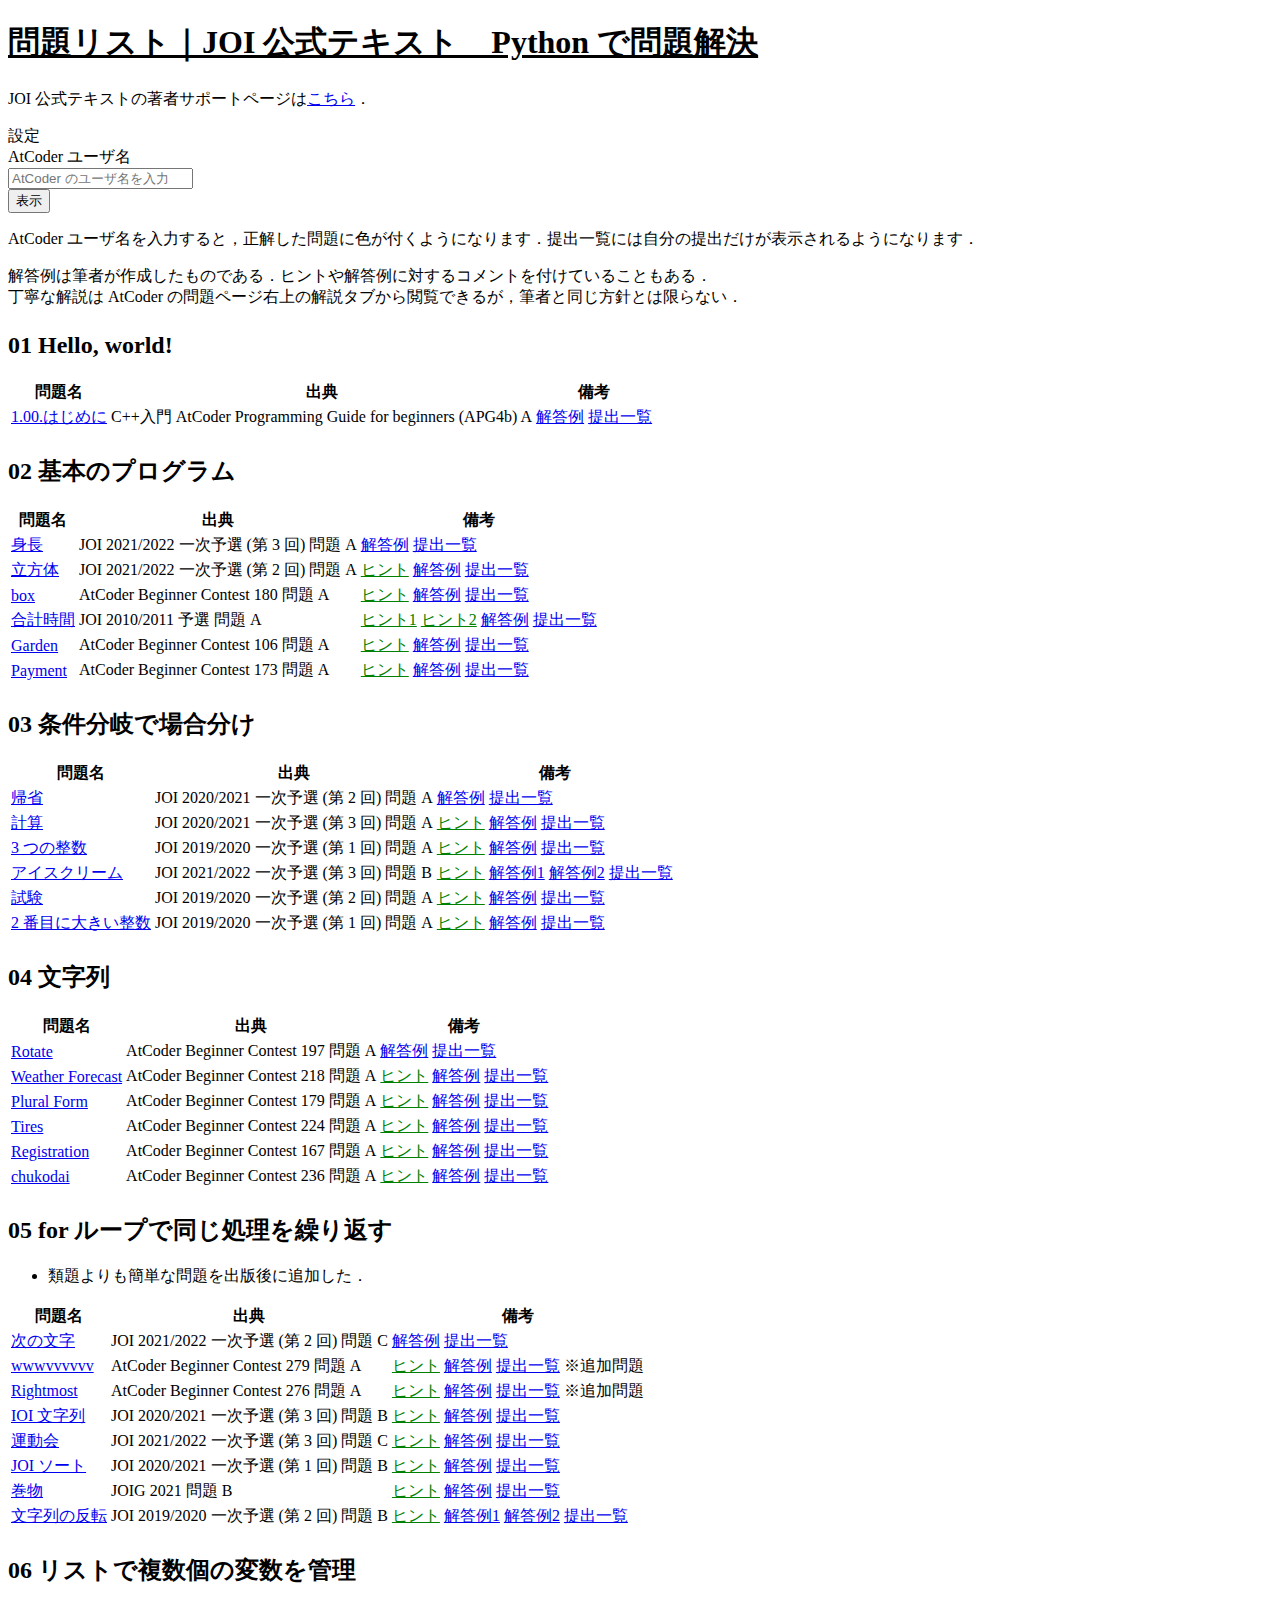
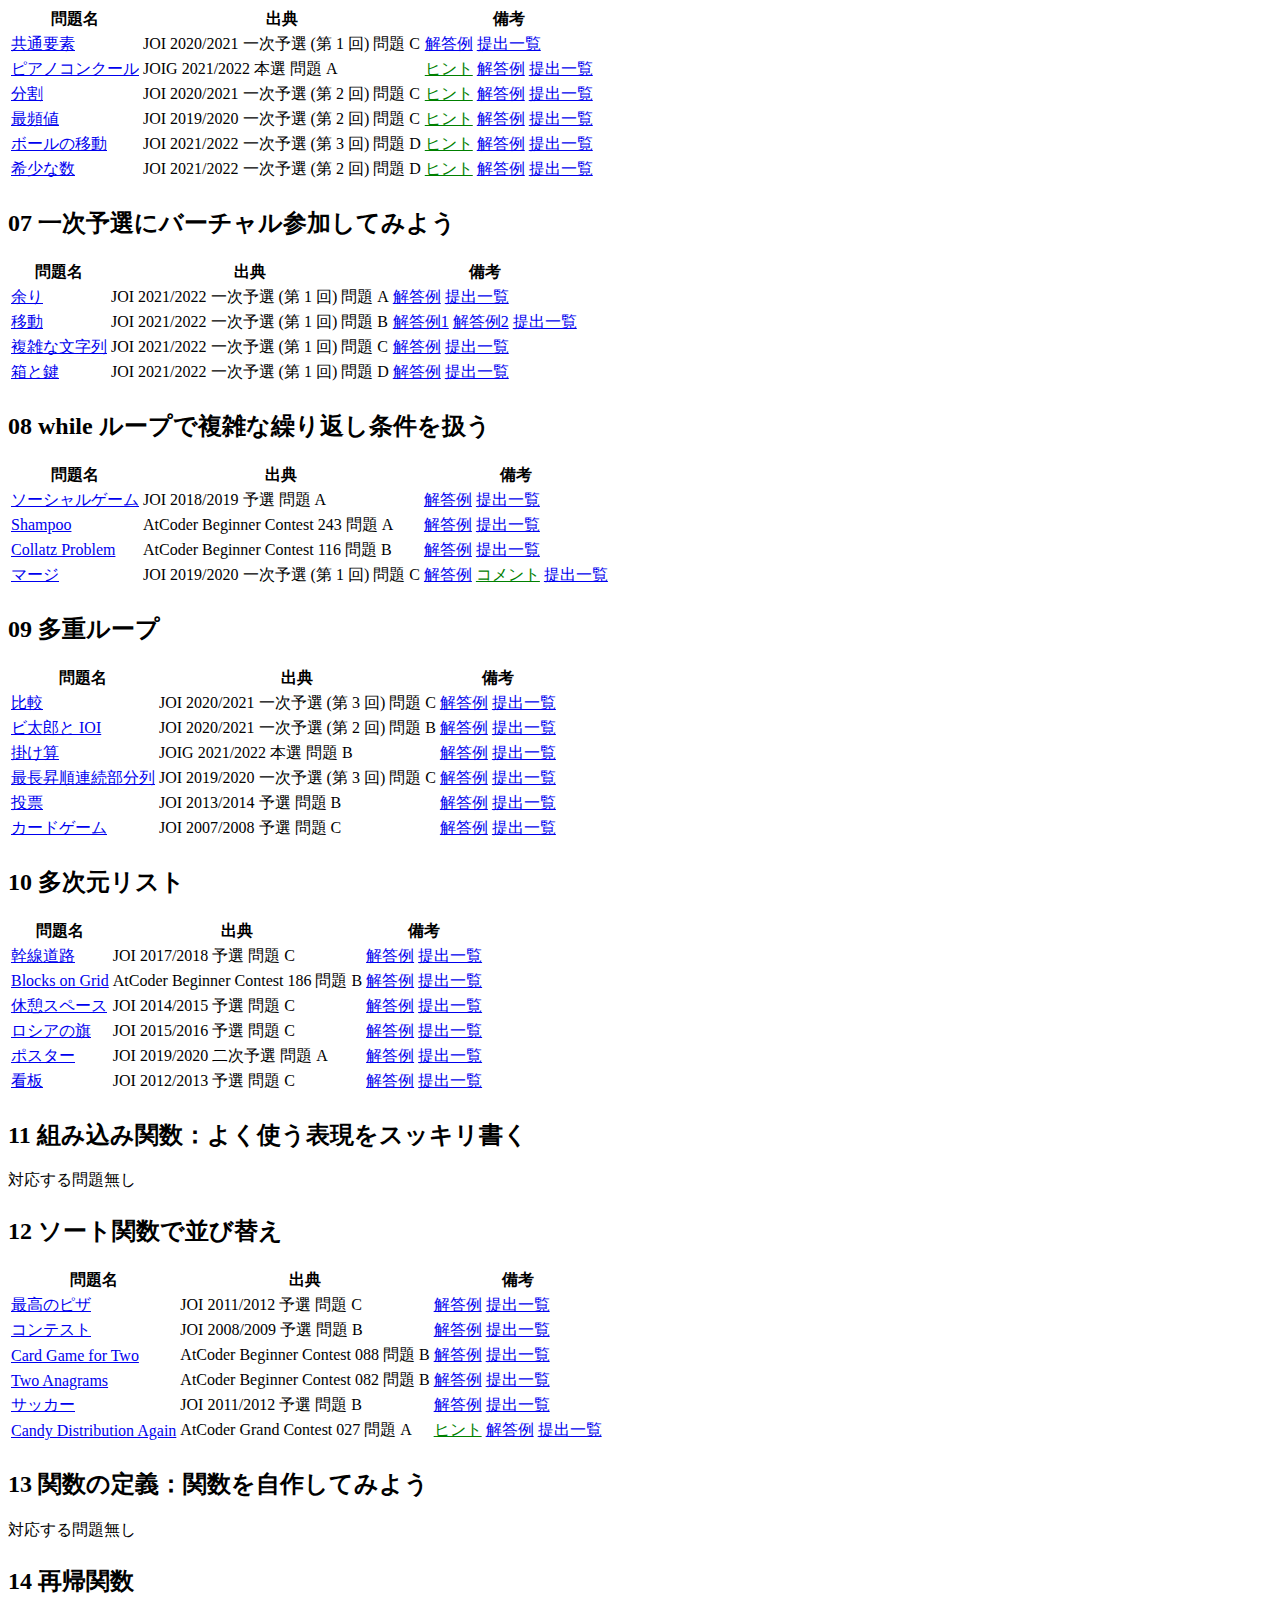
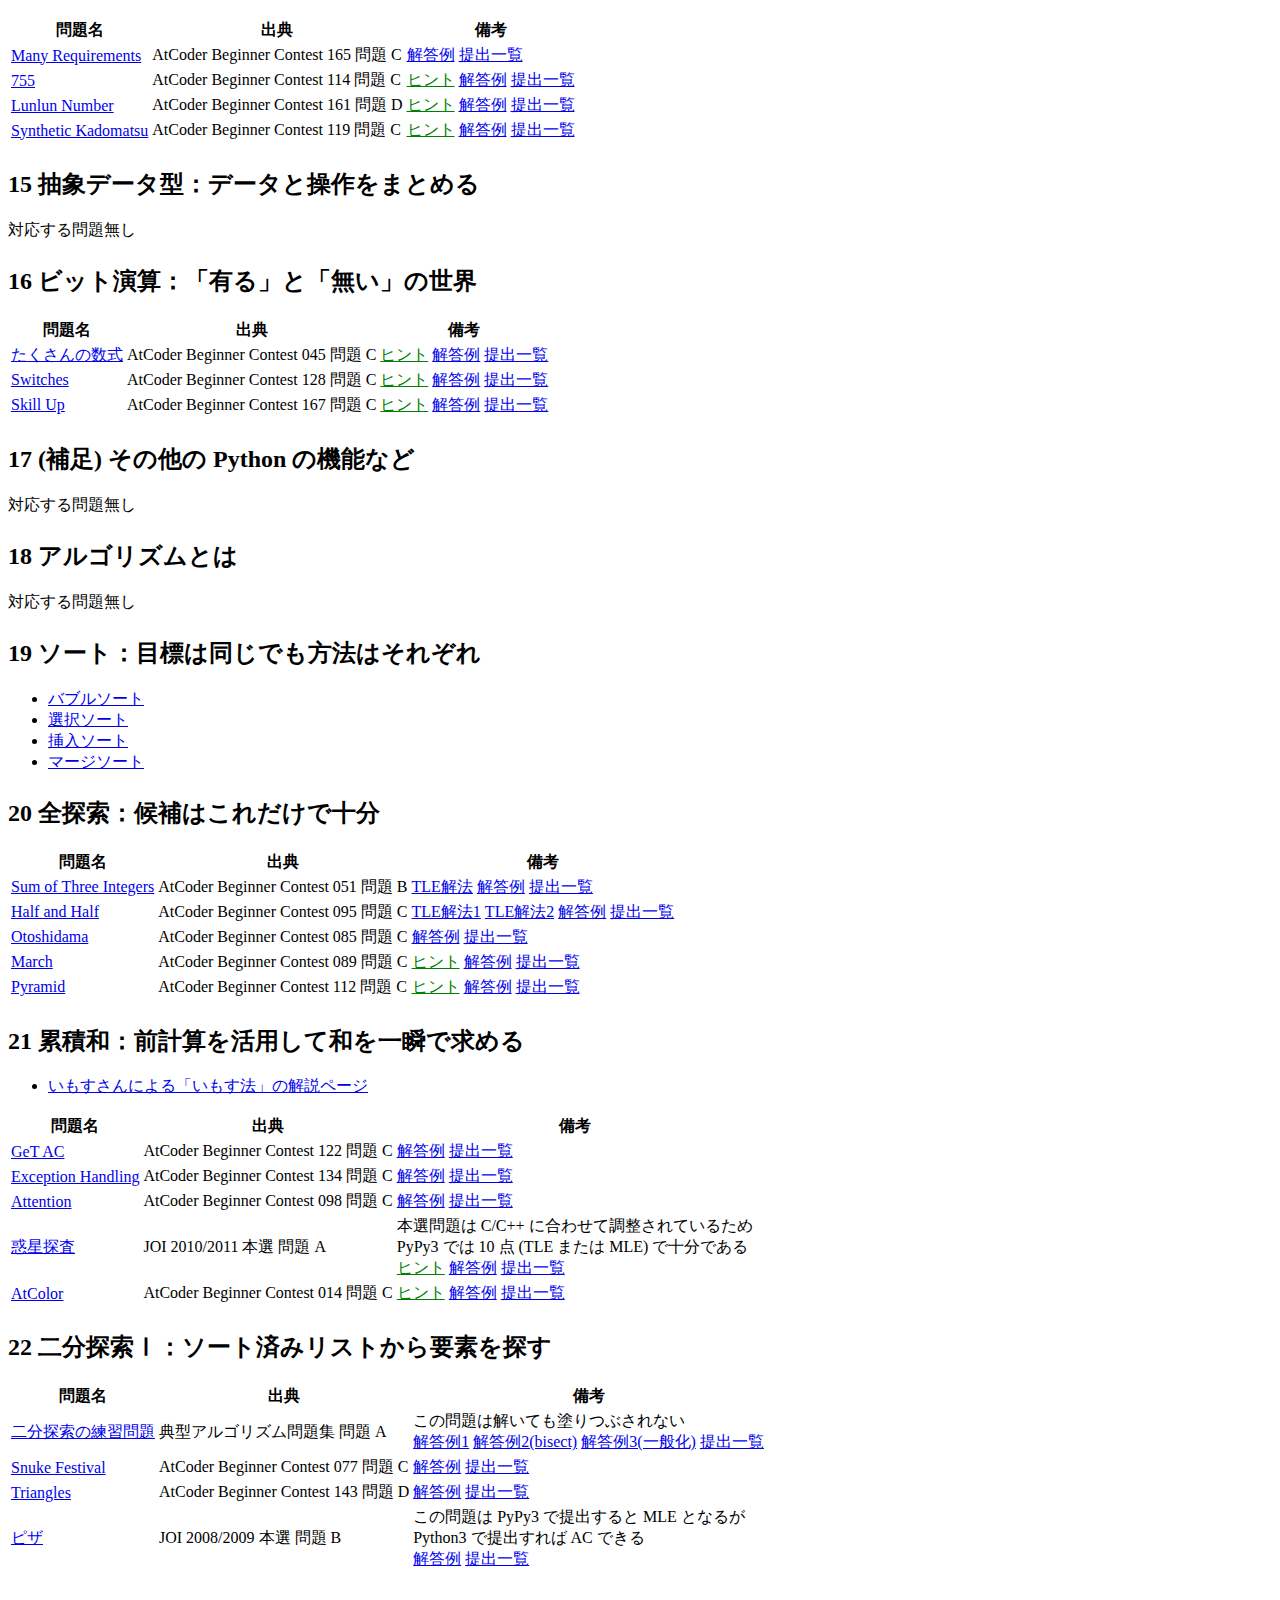
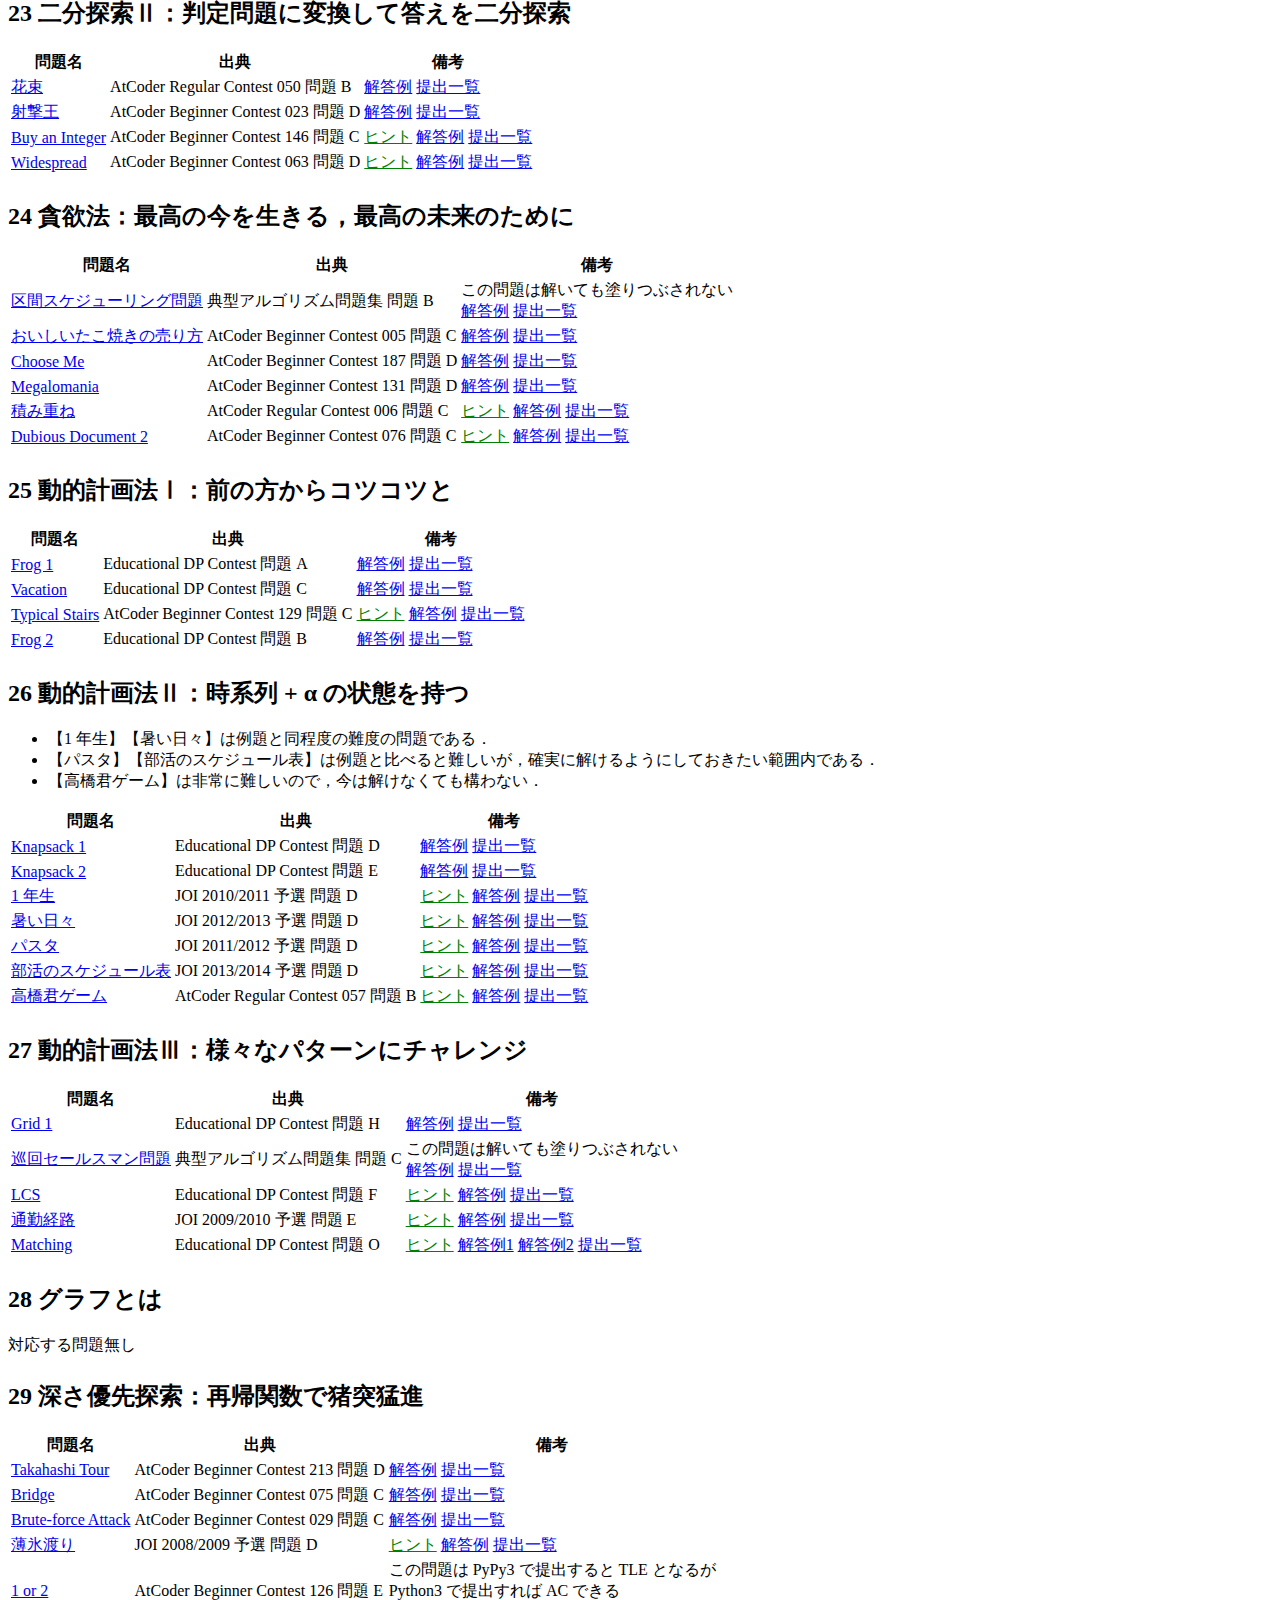
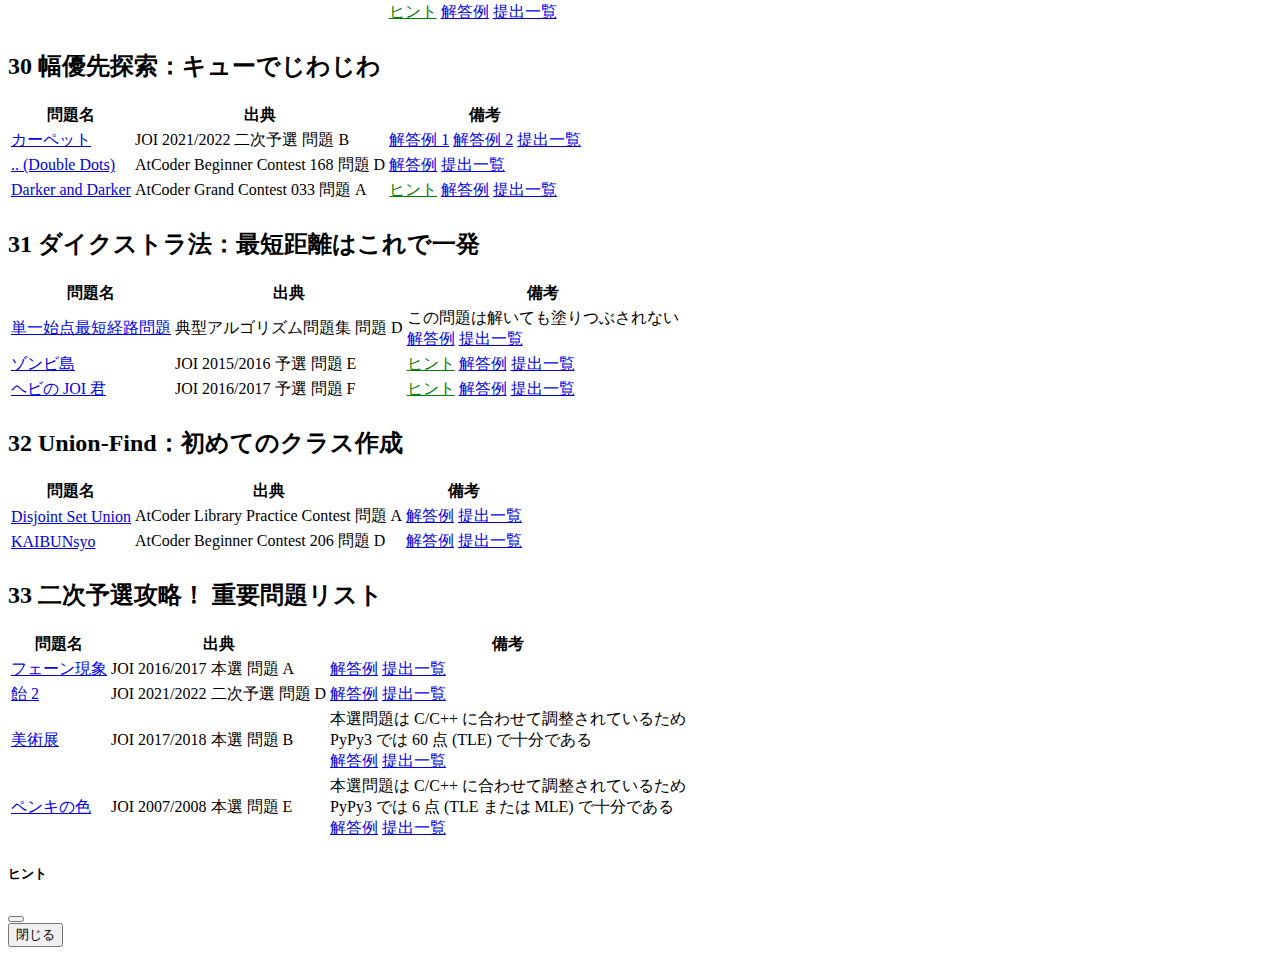
==== commit b5baa25d: "Change spec of submission link" ====
--- a/list.html
+++ b/list.html
@@ -73,6 +73,11 @@
             }
           }
         });
+
+        const submission_links = document.getElementsByClassName("submissions");
+        for (const submission_link of submission_links) {
+          submission_link.href += atcoder_id.value;
+        }
 
         document.getElementById("joi-id-warning").style =
           atcoder_id.value.match(/^[JK][0-9]{6}[A-Z]{2}$/g)
@@ -130,6 +135,7 @@
             </div>
           </div>
           <button type="submit" class="btn btn-dark">表示</button>
+          <p>AtCoder ユーザ名を入力すると，正解した問題に色が付くようになります．提出一覧には自分の提出だけが表示されるようになります．</p>
         </form>
       </div>
     </div>
@@ -169,7 +175,7 @@
               </td>
               <td>
                 <a href="https://atcoder.jp/contests/apg4b/submissions/28969538" target="_blank">解答例</a>
-                <a class="mine" href="https://atcoder.jp/contests/apg4b/submissions/me?f.Task=APG4b_a&f.LanguageName=&f.Status=&f.User=" target="_blank">自分の提出</a>
+                <a class="submissions" href="https://atcoder.jp/contests/apg4b/submissions/?f.Task=APG4b_a&f.LanguageName=&f.Status=&f.User=" target="_blank">提出一覧</a>
               </td>
             </tr>
           </tbody>
@@ -196,7 +202,7 @@
               </td>
               <td>
                 <a href="https://atcoder.jp/contests/joi2022yo1c/submissions/28971215" target="_blank">解答例</a>
-                <a class="mine" href="https://atcoder.jp/contests/joi2022yo1c/submissions/me?f.Task=joi2022_yo1c_a&f.LanguageName=&f.Status=&f.User=" target="_blank">自分の提出</a>
+                <a class="submissions" href="https://atcoder.jp/contests/joi2022yo1c/submissions/?f.Task=joi2022_yo1c_a&f.LanguageName=&f.Status=&f.User=" target="_blank">提出一覧</a>
               </td>
             </tr>
             <tr class="task">
@@ -209,7 +215,7 @@
               <td>
                 <span class="hint" onclick="showHint('1. 入力を受け取る．<br />2. 答えとなる x * x * x を計算する．<br />3. 答えを出力する．');">ヒント</span>
                 <a href="https://atcoder.jp/contests/joi2022yo1b/submissions/30543067" target="_blank">解答例</a>
-                <a class="mine" href="https://atcoder.jp/contests/joi2022yo1b/submissions/me?f.Task=joi2022_yo1b_a&f.LanguageName=&f.Status=&f.User=" target="_blank">自分の提出</a>
+                <a class="submissions" href="https://atcoder.jp/contests/joi2022yo1b/submissions/?f.Task=joi2022_yo1b_a&f.LanguageName=&f.Status=&f.User=" target="_blank">提出一覧</a>
               </td>
             </tr>
             <tr class="task">
@@ -222,7 +228,7 @@
               <td>
                 <span class="hint" onclick="showHint('これまでと入力形式が違う．<br />n, a, b = map(int, input().split())<br />で入力を受け取れる．');">ヒント</span>
                 <a href="https://atcoder.jp/contests/abc180/submissions/30544136" target="_blank">解答例</a>
-                <a class="mine" href="https://atcoder.jp/contests/abc180/submissions/me?f.Task=abc180_a&f.LanguageName=&f.Status=&f.User=" target="_blank">自分の提出</a>
+                <a class="submissions" href="https://atcoder.jp/contests/abc180/submissions/?f.Task=abc180_a&f.LanguageName=&f.Status=&f.User=" target="_blank">提出一覧</a>
               </td>
             </tr>
             <tr class="task">
@@ -236,7 +242,7 @@
                 <span class="hint" onclick="showHint('問題文に入力の変数名が書かれていないが，適当に a, b, c, d などとすれば良い．');">ヒント1</span>
                 <span class="hint" onclick="showHint('まず x の値を計算する．次に y の値を計算する．割り算の // と % が使える．プログラミングは方程式を解くシステムではないので，60 * x + y = a + b + c + d といったコードは誤りである．');">ヒント2</span>
                 <a href="https://atcoder.jp/contests/joi2011yo/submissions/30548536" target="_blank">解答例</a>
-                <a class="mine" href="https://atcoder.jp/contests/joi2011yo/submissions/me?f.Task=joi2011yo_a&f.LanguageName=&f.Status=&f.User=" target="_blank">自分の提出</a>
+                <a class="submissions" href="https://atcoder.jp/contests/joi2011yo/submissions/?f.Task=joi2011yo_a&f.LanguageName=&f.Status=&f.User=" target="_blank">提出一覧</a>
               </td>
             </tr>
             <tr class="task">
@@ -249,7 +255,7 @@
               <td>
                 <span class="hint" onclick="showHint('道を四隅にずらすと，答えが (A - 1) × (B - 1) であるとわかる．');">ヒント</span>
                 <a href="https://atcoder.jp/contests/abc106/submissions/30548559" target="_blank">解答例</a>
-                <a class="mine" href="https://atcoder.jp/contests/abc106/submissions/me?f.Task=abc106_a&f.LanguageName=&f.Status=&f.User=" target="_blank">自分の提出</a>
+                <a class="submissions" href="https://atcoder.jp/contests/abc106/submissions/?f.Task=abc106_a&f.LanguageName=&f.Status=&f.User=" target="_blank">提出一覧</a>
               </td>
             </tr>
             <tr class="task">
@@ -262,7 +268,7 @@
               <td>
                 <span class="hint" onclick="showHint('あえて 10000 円支払ったときのお釣りの下 3 桁に着目しよう．');">ヒント</span>
                 <a href="https://atcoder.jp/contests/abc173/submissions/30548579" target="_blank">解答例</a>
-                <a class="mine" href="https://atcoder.jp/contests/abc173/submissions/me?f.Task=abc173_a&f.LanguageName=&f.Status=&f.User=" target="_blank">自分の提出</a>
+                <a class="submissions" href="https://atcoder.jp/contests/abc173/submissions/?f.Task=abc173_a&f.LanguageName=&f.Status=&f.User=" target="_blank">提出一覧</a>
               </td>
             </tr>
           </tbody>
@@ -291,7 +297,7 @@
               </td>
               <td>
                 <a href="https://atcoder.jp/contests/joi2021yo1b/submissions/29010370" target="_blank">解答例</a>
-                <a class="mine" href="https://atcoder.jp/contests/joi2021yo1b/submissions/me?f.Task=joi2021_yo1b_a&f.LanguageName=&f.Status=&f.User=" target="_blank">自分の提出</a>
+                <a class="submissions" href="https://atcoder.jp/contests/joi2021yo1b/submissions/?f.Task=joi2021_yo1b_a&f.LanguageName=&f.Status=&f.User=" target="_blank">提出一覧</a>
               </td>
             </tr>
             <tr class="task">
@@ -304,7 +310,7 @@
               <td>
                 <span class="hint" onclick="showHint('解答例の一部だけを日本語で示す．条件式はそのまま書けばよい．<br />もし A + B > A - B なら：<br />　A + B を出力する<br />　A - B を出力する');">ヒント</span>
                 <a href="https://atcoder.jp/contests/joi2021yo1c/submissions/30548630" target="_blank">解答例</a>
-                <a class="mine" href="https://atcoder.jp/contests/joi2021yo1c/submissions/me?f.Task=joi2021_yo1c_a&f.LanguageName=&f.Status=&f.User=" target="_blank">自分の提出</a>
+                <a class="submissions" href="https://atcoder.jp/contests/joi2021yo1c/submissions/?f.Task=joi2021_yo1c_a&f.LanguageName=&f.Status=&f.User=" target="_blank">提出一覧</a>
               </td>
             </tr>
             <tr class="task">
@@ -317,7 +323,7 @@
               <td>
                 <span class="hint" onclick="showHint('A + B + C に着目しよう．');">ヒント</span>
                 <a href="https://atcoder.jp/contests/joi2020yo1a/submissions/31063339" target="_blank">解答例</a>
-                <a class="mine" href="https://atcoder.jp/contests/joi2020yo1a/submissions/me?f.Task=joi2020_yo1a_a&f.LanguageName=&f.Status=&f.User=" target="_blank">自分の提出</a>
+                <a class="submissions" href="https://atcoder.jp/contests/joi2020yo1a/submissions/?f.Task=joi2020_yo1a_a&f.LanguageName=&f.Status=&f.User=" target="_blank">提出一覧</a>
               </td>
             </tr>
             <tr class="task">
@@ -331,7 +337,7 @@
                 <span class="hint" onclick="showHint('まず追加のアイスクリームの個数を求め，次にその場合の金額を求める．ベースだけで高さが足りる場合と追加のアイスクリームが必要な場合に分けて考えよう．さらに後者は S - A が B で割り切れる場合と割り切れない場合に分けて考えよう．');">ヒント</span>
                 <a href="https://atcoder.jp/contests/joi2022yo1c/submissions/38335678" target="_blank">解答例1</a>
                 <a href="https://atcoder.jp/contests/joi2022yo1c/submissions/31063342" target="_blank">解答例2</a>
-                <a class="mine" href="https://atcoder.jp/contests/joi2022yo1c/submissions/me?f.Task=joi2022_yo1c_b&f.LanguageName=&f.Status=&f.User=" target="_blank">自分の提出</a>
+                <a class="submissions" href="https://atcoder.jp/contests/joi2022yo1c/submissions/?f.Task=joi2022_yo1c_b&f.LanguageName=&f.Status=&f.User=" target="_blank">提出一覧</a>
               </td>
             </tr>
             <tr class="task">
@@ -344,7 +350,7 @@
               <td>
                 <span class="hint" onclick="showHint('いくつかの試験の得点が同じだった場合など，すべてのパターンが漏れなく場合分けできているか確認しよう．');">ヒント</span>
                 <a href="https://atcoder.jp/contests/joi2020yo1b/submissions/31063353" target="_blank">解答例</a>
-                <a class="mine" href="https://atcoder.jp/contests/joi2020yo1b/submissions/me?f.Task=joi2020_yo1b_a&f.LanguageName=&f.Status=&f.User=" target="_blank">自分の提出</a>
+                <a class="submissions" href="https://atcoder.jp/contests/joi2020yo1b/submissions/?f.Task=joi2020_yo1b_a&f.LanguageName=&f.Status=&f.User=" target="_blank">提出一覧</a>
               </td>
             </tr>
             <tr class="task">
@@ -357,7 +363,7 @@
               <td>
                 <span class="hint" onclick="showHint('3 つの文字の並べ方は 3 × 2 × 1 = 6 通りある．6 パターンを漏れなく書こう．');">ヒント</span>
                 <a href="https://atcoder.jp/contests/joi2021yo1a/submissions/31063378" target="_blank">解答例</a>
-                <a class="mine" href="https://atcoder.jp/contests/joi2021yo1a/submissions/me?f.Task=joi2021_yo1a_a&f.LanguageName=&f.Status=&f.User=" target="_blank">自分の提出</a>
+                <a class="submissions" href="https://atcoder.jp/contests/joi2021yo1a/submissions/?f.Task=joi2021_yo1a_a&f.LanguageName=&f.Status=&f.User=" target="_blank">提出一覧</a>
               </td>
             </tr>
           </tbody>
@@ -386,7 +392,7 @@
               </td>
               <td>
                 <a href="https://atcoder.jp/contests/abc197/submissions/31063412" target="_blank">解答例</a>
-                <a class="mine" href="https://atcoder.jp/contests/abc197/submissions/me?f.Task=abc197_a&f.LanguageName=&f.Status=&f.User=" target="_blank">自分の提出</a>
+                <a class="submissions" href="https://atcoder.jp/contests/abc197/submissions/?f.Task=abc197_a&f.LanguageName=&f.Status=&f.User=" target="_blank">提出一覧</a>
               </td>
             </tr>
             <tr class="task">
@@ -399,7 +405,7 @@
               <td>
                 <span class="hint" onclick="showHint('プログラミングでは 0 から添え字を数えるが，この問題の N は 1 から数えた添え字が与えられている．');">ヒント</span>
                 <a href="https://atcoder.jp/contests/abc218/submissions/31063452" target="_blank">解答例</a>
-                <a class="mine" href="https://atcoder.jp/contests/abc218/submissions/me?f.Task=abc218_a&f.LanguageName=&f.Status=&f.User=" target="_blank">自分の提出</a>
+                <a class="submissions" href="https://atcoder.jp/contests/abc218/submissions/?f.Task=abc218_a&f.LanguageName=&f.Status=&f.User=" target="_blank">提出一覧</a>
               </td>
             </tr>
             <tr class="task">
@@ -412,7 +418,7 @@
               <td>
                 <span class="hint" onclick="showHint('s の末尾 1 文字は後ろから数えるインデックスを使って s[-1] と表現できる．');">ヒント</span>
                 <a href="https://atcoder.jp/contests/abc179/submissions/31063464" target="_blank">解答例</a>
-                <a class="mine" href="https://atcoder.jp/contests/abc179/submissions/me?f.Task=abc179_a&f.LanguageName=&f.Status=&f.User=" target="_blank">自分の提出</a>
+                <a class="submissions" href="https://atcoder.jp/contests/abc179/submissions/?f.Task=abc179_a&f.LanguageName=&f.Status=&f.User=" target="_blank">提出一覧</a>
               </td>
             </tr>
             <tr class="task">
@@ -425,7 +431,7 @@
               <td>
                 <span class="hint" onclick="showHint('s の末尾 2 文字は後ろから数えるインデックスとスライスを使って s[-2:] と表現できる．');">ヒント</span>
                 <a href="https://atcoder.jp/contests/abc224/submissions/31063477" target="_blank">解答例</a>
-                <a class="mine" href="https://atcoder.jp/contests/abc224/submissions/me?f.Task=abc224_a&f.LanguageName=&f.Status=&f.User=" target="_blank">自分の提出</a>
+                <a class="submissions" href="https://atcoder.jp/contests/abc224/submissions/?f.Task=abc224_a&f.LanguageName=&f.Status=&f.User=" target="_blank">提出一覧</a>
               </td>
             </tr>
             <tr class="task">
@@ -438,7 +444,7 @@
               <td>
                 <span class="hint" onclick="showHint('「S」と「T の末尾の 1 文字以外の部分」を比較すれば良い．');">ヒント</span>
                 <a href="https://atcoder.jp/contests/abc167/submissions/31063488" target="_blank">解答例</a>
-                <a class="mine" href="https://atcoder.jp/contests/abc167/submissions/me?f.Task=abc167_a&f.LanguageName=&f.Status=&f.User=" target="_blank">自分の提出</a>
+                <a class="submissions" href="https://atcoder.jp/contests/abc167/submissions/?f.Task=abc167_a&f.LanguageName=&f.Status=&f.User=" target="_blank">提出一覧</a>
               </td>
             </tr>
             <tr class="task">
@@ -451,7 +457,7 @@
               <td>
                 <span class="hint" onclick="showHint('添え字やスライスを使って文字列を部分に分け，+ を使って結合し直す．');">ヒント</span>
                 <a href="https://atcoder.jp/contests/abc236/submissions/30548923" target="_blank">解答例</a>
-                <a class="mine" href="https://atcoder.jp/contests/abc236/submissions/me?f.Task=abc236_a&f.LanguageName=&f.Status=&f.User=" target="_blank">自分の提出</a>
+                <a class="submissions" href="https://atcoder.jp/contests/abc236/submissions/?f.Task=abc236_a&f.LanguageName=&f.Status=&f.User=" target="_blank">提出一覧</a>
               </td>
             </tr>
           </tbody>
@@ -483,7 +489,7 @@
               </td>
               <td>
                 <a href="https://atcoder.jp/contests/joi2022yo1b/submissions/29155963" target="_blank">解答例</a>
-                <a class="mine" href="https://atcoder.jp/contests/joi2022yo1b/submissions/me?f.Task=joi2022_yo1b_c&f.LanguageName=&f.Status=&f.User=" target="_blank">自分の提出</a>
+                <a class="submissions" href="https://atcoder.jp/contests/joi2022yo1b/submissions/?f.Task=joi2022_yo1b_c&f.LanguageName=&f.Status=&f.User=" target="_blank">提出一覧</a>
               </td>
             </tr>
             <tr class="task">
@@ -496,7 +502,7 @@
               <td>
                 <span class="hint" onclick="showHint('w の個数をカウントしよう．カウンタを 0 で初期化しておく．for 文を使って S を 1 文字ずつ前から順に見ていき，w が出現する度にカウンタの値を 1 大きくする．このカウントの手法は頻出．');">ヒント</span>
                 <a href="https://atcoder.jp/contests/abc279/submissions/36916870" target="_blank">解答例</a>
-                <a class="mine" href="https://atcoder.jp/contests/abc279/submissions/me?f.Task=abc279_a&f.LanguageName=&f.Status=&f.User=" target="_blank">自分の提出</a>
+                <a class="submissions" href="https://atcoder.jp/contests/abc279/submissions/?f.Task=abc279_a&f.LanguageName=&f.Status=&f.User=" target="_blank">提出一覧</a>
                 ※追加問題
               </td>
             </tr>
@@ -510,7 +516,7 @@
               <td>
                 <span class="hint" onclick="showHint('答えを -1 で初期化しておく．for 文を使って S を 1 文字ずつ前から順に見ていき，a が出現する度に答えをその添え字で置き換える．添え字のずれに注意．');">ヒント</span>
                 <a href="https://atcoder.jp/contests/abc276/submissions/36916955" target="_blank">解答例</a>
-                <a class="mine" href="https://atcoder.jp/contests/abc276/submissions/me?f.Task=abc276_a&f.LanguageName=&f.Status=&f.User=" target="_blank">自分の提出</a>
+                <a class="submissions" href="https://atcoder.jp/contests/abc276/submissions/?f.Task=abc276_a&f.LanguageName=&f.Status=&f.User=" target="_blank">提出一覧</a>
                 ※追加問題
               </td>
             </tr>
@@ -524,7 +530,7 @@
               <td>
                 <span class="hint" onclick="showHint('for 文を使って i (= 0, ..., N - 1) 文字目に着目する．i が偶数のとき，i 文字目は I であってほしい．逆に，i が偶数でかつ i 文字目が I でなければ操作が 1 回必要である．i が奇数でかつ i 文字目が O でない場合も同様である．i が偶数か奇数かは i を 2 で割った余りに着目するとわかる．「かつ」は and で表現できる．');">ヒント</span>
                 <a href="https://atcoder.jp/contests/joi2021yo1c/submissions/31063560" target="_blank">解答例</a>
-                <a class="mine" href="https://atcoder.jp/contests/joi2021yo1c/submissions/me?f.Task=joi2021_yo1c_b&f.LanguageName=&f.Status=&f.User=" target="_blank">自分の提出</a>
+                <a class="submissions" href="https://atcoder.jp/contests/joi2021yo1c/submissions/?f.Task=joi2021_yo1c_b&f.LanguageName=&f.Status=&f.User=" target="_blank">提出一覧</a>
               </td>
             </tr>
             <tr class="task">
@@ -537,7 +543,7 @@
               <td>
                 <span class="hint" onclick="showHint('まず，for 文を使って赤組に属していることがわかっている人数を求める．すると，その人数がちょうど K 人になっているかどうかで葵の組がわかる．');">ヒント</span>
                 <a href="https://atcoder.jp/contests/joi2022yo1c/submissions/31063590" target="_blank">解答例</a>
-                <a class="mine" href="https://atcoder.jp/contests/joi2022yo1c/submissions/me?f.Task=joi2022_yo1c_c&f.LanguageName=&f.Status=&f.User=" target="_blank">自分の提出</a>
+                <a class="submissions" href="https://atcoder.jp/contests/joi2022yo1c/submissions/?f.Task=joi2022_yo1c_c&f.LanguageName=&f.Status=&f.User=" target="_blank">提出一覧</a>
               </td>
             </tr>
             <tr class="task">
@@ -550,7 +556,7 @@
               <td>
                 <span class="hint" onclick="showHint('まず，for 文を使って J の個数，O の個数，I の個数をそれぞれ求める．');">ヒント</span>
                 <a href="https://atcoder.jp/contests/joi2021yo1a/submissions/31063638" target="_blank">解答例</a>
-                <a class="mine" href="https://atcoder.jp/contests/joi2021yo1a/submissions/me?f.Task=joi2021_yo1a_b&f.LanguageName=&f.Status=&f.User=" target="_blank">自分の提出</a>
+                <a class="submissions" href="https://atcoder.jp/contests/joi2021yo1a/submissions/?f.Task=joi2021_yo1a_b&f.LanguageName=&f.Status=&f.User=" target="_blank">提出一覧</a>
               </td>
             </tr>
             <tr class="task">
@@ -563,7 +569,7 @@
               <td>
                 <span class="hint" onclick="showHint('大文字と小文字を互いに変換する方法は 04 節で扱った．');">ヒント</span>
                 <a href="https://atcoder.jp/contests/joig2021-open/submissions/31063725" target="_blank">解答例</a>
-                <a class="mine" href="https://atcoder.jp/contests/joig2021-open/submissions/me?f.Task=joig2021_b&f.LanguageName=&f.Status=&f.User=" target="_blank">自分の提出</a>
+                <a class="submissions" href="https://atcoder.jp/contests/joig2021-open/submissions/?f.Task=joig2021_b&f.LanguageName=&f.Status=&f.User=" target="_blank">提出一覧</a>
               </td>
             </tr>
             <tr class="task">
@@ -577,7 +583,7 @@
                 <span class="hint" onclick="showHint('答えを空の文字列で初期化しておき，for 文で 1 文字ずつ結合していくという実装の典型パターンを出発点にする．');">ヒント</span>
                 <a href="https://atcoder.jp/contests/joi2020yo1b/submissions/31063825" target="_blank">解答例1</a>
                 <a href="https://atcoder.jp/contests/joi2020yo1b/submissions/37999499" target="_blank">解答例2</a>
-                <a class="mine" href="https://atcoder.jp/contests/joi2020yo1b/submissions/me?f.Task=joi2020_yo1b_b&f.LanguageName=&f.Status=&f.User=" target="_blank">自分の提出</a>
+                <a class="submissions" href="https://atcoder.jp/contests/joi2020yo1b/submissions/?f.Task=joi2020_yo1b_b&f.LanguageName=&f.Status=&f.User=" target="_blank">提出一覧</a>
               </td>
             </tr>
           </tbody>
@@ -606,7 +612,7 @@
               </td>
               <td>
                 <a href="https://atcoder.jp/contests/joi2021yo1a/submissions/29179468" target="_blank">解答例</a>
-                <a class="mine" href="https://atcoder.jp/contests/joi2021yo1a/submissions/me?f.Task=joi2021_yo1a_c&f.LanguageName=&f.Status=&f.User=" target="_blank">自分の提出</a>
+                <a class="submissions" href="https://atcoder.jp/contests/joi2021yo1a/submissions/?f.Task=joi2021_yo1a_c&f.LanguageName=&f.Status=&f.User=" target="_blank">提出一覧</a>
               </td>
             </tr>
             <tr class="task">
@@ -619,7 +625,7 @@
               <td>
                 <span class="hint" onclick="showHint('答えは (A の総和) - (A の最小値) - (A の最大値) となる．総和も最小値も最大値も，暫定値 (0 や極端に大きかったり小さかったりする値) で初期化しておき，for 文でループを回しながら増減させていく典型表現が使える．');">ヒント</span>
                 <a href="https://atcoder.jp/contests/joig2022-open/submissions/31255030" target="_blank">解答例</a>
-                <a class="mine" href="https://atcoder.jp/contests/joig2022-open/submissions/me?f.Task=joig2022_a&f.LanguageName=&f.Status=&f.User=" target="_blank">自分の提出</a>
+                <a class="submissions" href="https://atcoder.jp/contests/joig2022-open/submissions/?f.Task=joig2022_a&f.LanguageName=&f.Status=&f.User=" target="_blank">提出一覧</a>
               </td>
             </tr>
             <tr class="task">
@@ -632,7 +638,7 @@
               <td>
                 <span class="hint" onclick="showHint('まず for 文を回して最大値の場所を見つける．次にもう一度 for 文を回して最大値より前の部分の総和を求める．最後にもう一度 for 文を回して最大値より後ろの部分の総和を求める．');">ヒント</span>
                 <a href="https://atcoder.jp/contests/joi2021yo1b/submissions/31255027" target="_blank">解答例</a>
-                <a class="mine" href="https://atcoder.jp/contests/joi2021yo1b/submissions/me?f.Task=joi2021_yo1b_c&f.LanguageName=&f.Status=&f.User=" target="_blank">自分の提出</a>
+                <a class="submissions" href="https://atcoder.jp/contests/joi2021yo1b/submissions/?f.Task=joi2021_yo1b_c&f.LanguageName=&f.Status=&f.User=" target="_blank">提出一覧</a>
               </td>
             </tr>
             <tr class="task">
@@ -645,7 +651,7 @@
               <td>
                 <span class="hint" onclick="showHint('例題を参考に数列 B (例題の a_count と同じこと) を求める．その上でもう一度 for 文を回して最大値を求める．');">ヒント</span>
                 <a href="https://atcoder.jp/contests/joi2020yo1b/submissions/31255054" target="_blank">解答例</a>
-                <a class="mine" href="https://atcoder.jp/contests/joi2020yo1b/submissions/me?f.Task=joi2020_yo1b_c&f.LanguageName=&f.Status=&f.User=" target="_blank">自分の提出</a>
+                <a class="submissions" href="https://atcoder.jp/contests/joi2020yo1b/submissions/?f.Task=joi2020_yo1b_c&f.LanguageName=&f.Status=&f.User=" target="_blank">提出一覧</a>
               </td>
             </tr>
             <tr class="task">
@@ -658,7 +664,7 @@
               <td>
                 <span class="hint" onclick="showHint('ball_to_box という名前のリストを自分で作ってみよう．ball_to_box[i] は「ボール i が入っている箱の番号」とする．');">ヒント</span>
                 <a href="https://atcoder.jp/contests/joi2022yo1c/submissions/31255108" target="_blank">解答例</a>
-                <a class="mine" href="https://atcoder.jp/contests/joi2022yo1c/submissions/me?f.Task=joi2022_yo1c_d&f.LanguageName=&f.Status=&f.User=" target="_blank">自分の提出</a>
+                <a class="submissions" href="https://atcoder.jp/contests/joi2022yo1c/submissions/?f.Task=joi2022_yo1c_d&f.LanguageName=&f.Status=&f.User=" target="_blank">提出一覧</a>
               </td>
             </tr>
             <tr class="task">
@@ -671,7 +677,7 @@
               <td>
                 <span class="hint" onclick="showHint('問題文に「出現回数」というキーワードがあるから，まずは例題と同様に a_count を作る．そのうえで a_count の正の各要素における最大値の場所を求める．');">ヒント</span>
                 <a href="https://atcoder.jp/contests/joi2022yo1b/submissions/31255176" target="_blank">解答例</a>
-                <a class="mine" href="https://atcoder.jp/contests/joi2022yo1b/submissions/me?f.Task=joi2022_yo1b_d&f.LanguageName=&f.Status=&f.User=" target="_blank">自分の提出</a>
+                <a class="submissions" href="https://atcoder.jp/contests/joi2022yo1b/submissions/?f.Task=joi2022_yo1b_d&f.LanguageName=&f.Status=&f.User=" target="_blank">提出一覧</a>
               </td>
             </tr>
           </tbody>
@@ -700,7 +706,7 @@
               </td>
               <td>
                 <a href="https://atcoder.jp/contests/joi2022yo1a/submissions/29210361" target="_blank">解答例</a>
-                <a class="mine" href="https://atcoder.jp/contests/joi2022yo1a/submissions/me?f.Task=joi2022_yo1a_a&f.LanguageName=&f.Status=&f.User=" target="_blank">自分の提出</a>
+                <a class="submissions" href="https://atcoder.jp/contests/joi2022yo1a/submissions/?f.Task=joi2022_yo1a_a&f.LanguageName=&f.Status=&f.User=" target="_blank">提出一覧</a>
               </td>
             </tr>
             <tr class="task">
@@ -712,7 +718,7 @@
               </td>
               <td>
                 <a href="https://atcoder.jp/contests/joi2022yo1a/submissions/29210498" target="_blank">解答例1</a> <a href="https://atcoder.jp/contests/joi2022yo1a/submissions/31143808" target="_blank">解答例2</a>
-                <a class="mine" href="https://atcoder.jp/contests/joi2022yo1a/submissions/me?f.Task=joi2022_yo1a_b&f.LanguageName=&f.Status=&f.User=" target="_blank">自分の提出</a>
+                <a class="submissions" href="https://atcoder.jp/contests/joi2022yo1a/submissions/?f.Task=joi2022_yo1a_b&f.LanguageName=&f.Status=&f.User=" target="_blank">提出一覧</a>
               </td>
             </tr>
             <tr class="task">
@@ -724,7 +730,7 @@
               </td>
               <td>
                 <a href="https://atcoder.jp/contests/joi2022yo1a/submissions/29211634" target="_blank">解答例</a>
-                <a class="mine" href="https://atcoder.jp/contests/joi2022yo1a/submissions/me?f.Task=joi2022_yo1a_c&f.LanguageName=&f.Status=&f.User=" target="_blank">自分の提出</a>
+                <a class="submissions" href="https://atcoder.jp/contests/joi2022yo1a/submissions/?f.Task=joi2022_yo1a_c&f.LanguageName=&f.Status=&f.User=" target="_blank">提出一覧</a>
               </td>
             </tr>
             <tr class="task">
@@ -736,7 +742,7 @@
               </td>
               <td>
                 <a href="https://atcoder.jp/contests/joi2022yo1a/submissions/29212439" target="_blank">解答例</a>
-                <a class="mine" href="https://atcoder.jp/contests/joi2022yo1a/submissions/me?f.Task=joi2022_yo1a_d&f.LanguageName=&f.Status=&f.User=" target="_blank">自分の提出</a>
+                <a class="submissions" href="https://atcoder.jp/contests/joi2022yo1a/submissions/?f.Task=joi2022_yo1a_d&f.LanguageName=&f.Status=&f.User=" target="_blank">提出一覧</a>
               </td>
             </tr>
           </tbody>
@@ -765,7 +771,7 @@
               </td>
               <td>
                 <a href="https://atcoder.jp/contests/joi2019yo/submissions/29363242" target="_blank">解答例</a>
-                <a class="mine" href="https://atcoder.jp/contests/joi2019yo/submissions/me?f.Task=joi2019_yo_a&f.LanguageName=&f.Status=&f.User=" target="_blank">自分の提出</a>
+                <a class="submissions" href="https://atcoder.jp/contests/joi2019yo/submissions/?f.Task=joi2019_yo_a&f.LanguageName=&f.Status=&f.User=" target="_blank">提出一覧</a>
               </td>
             </tr>
             <tr class="task">
@@ -777,7 +783,7 @@
               </td>
               <td>
                 <a href="https://atcoder.jp/contests/abc243/submissions/31262265" target="_blank">解答例</a>
-                <a class="mine" href="https://atcoder.jp/contests/abc243/submissions/me?f.Task=abc243_a&f.LanguageName=&f.Status=&f.User=" target="_blank">自分の提出</a>
+                <a class="submissions" href="https://atcoder.jp/contests/abc243/submissions/?f.Task=abc243_a&f.LanguageName=&f.Status=&f.User=" target="_blank">提出一覧</a>
               </td>
             </tr>
             <tr class="task">
@@ -789,7 +795,7 @@
               </td>
               <td>
                 <a href="https://atcoder.jp/contests/abc116/submissions/29927073" target="_blank">解答例</a>
-                <a class="mine" href="https://atcoder.jp/contests/abc116/submissions/me?f.Task=abc116_b&f.LanguageName=&f.Status=&f.User=" target="_blank">自分の提出</a>
+                <a class="submissions" href="https://atcoder.jp/contests/abc116/submissions/?f.Task=abc116_b&f.LanguageName=&f.Status=&f.User=" target="_blank">提出一覧</a>
               </td>
             </tr>
             <tr class="task">
@@ -802,7 +808,7 @@
               <td>
                 <a href="https://atcoder.jp/contests/joi2020yo1a/submissions/31262319" target="_blank">解答例</a> <span class="hint" onclick="showHint('後に学習するが，この解答例の実装方法は時間計算量が大きく，効率が悪い．19 節のマージソートで紹介する実装の方が効率的である．');">コメント</span>
 
-                <a class="mine" href="https://atcoder.jp/contests/joi2020yo1a/submissions/me?f.Task=joi2020_yo1a_c&f.LanguageName=&f.Status=&f.User=" target="_blank">自分の提出</a>
+                <a class="submissions" href="https://atcoder.jp/contests/joi2020yo1a/submissions/?f.Task=joi2020_yo1a_c&f.LanguageName=&f.Status=&f.User=" target="_blank">提出一覧</a>
               </td>
             </tr>
           </tbody>
@@ -831,7 +837,7 @@
               </td>
               <td>
                 <a href="https://atcoder.jp/contests/joi2021yo1c/submissions/29365370" target="_blank">解答例</a>
-                <a class="mine" href="https://atcoder.jp/contests/joi2021yo1c/submissions/me?f.Task=joi2021_yo1c_c&f.LanguageName=&f.Status=&f.User=" target="_blank">自分の提出</a>
+                <a class="submissions" href="https://atcoder.jp/contests/joi2021yo1c/submissions/?f.Task=joi2021_yo1c_c&f.LanguageName=&f.Status=&f.User=" target="_blank">提出一覧</a>
               </td>
             </tr>
             <tr class="task">
@@ -843,7 +849,7 @@
               </td>
               <td>
                 <a href="https://atcoder.jp/contests/joi2021yo1b/submissions/31322540" target="_blank">解答例</a>
-                <a class="mine" href="https://atcoder.jp/contests/joi2021yo1b/submissions/me?f.Task=joi2021_yo1b_b&f.LanguageName=&f.Status=&f.User=" target="_blank">自分の提出</a>
+                <a class="submissions" href="https://atcoder.jp/contests/joi2021yo1b/submissions/?f.Task=joi2021_yo1b_b&f.LanguageName=&f.Status=&f.User=" target="_blank">提出一覧</a>
               </td>
             </tr>
             <tr class="task">
@@ -855,7 +861,7 @@
               </td>
               <td>
                 <a href="https://atcoder.jp/contests/joig2022-open/submissions/28779605" target="_blank">解答例</a>
-                <a class="mine" href="https://atcoder.jp/contests/joig2022-open/submissions/me?f.Task=joig2022_b&f.LanguageName=&f.Status=&f.User=" target="_blank">自分の提出</a>
+                <a class="submissions" href="https://atcoder.jp/contests/joig2022-open/submissions/?f.Task=joig2022_b&f.LanguageName=&f.Status=&f.User=" target="_blank">提出一覧</a>
               </td>
             </tr>
             <tr class="task">
@@ -867,19 +873,19 @@
               </td>
               <td>
                 <a href="https://atcoder.jp/contests/joi2020yo1c/submissions/31375521" target="_blank">解答例</a>
-                <a class="mine" href="https://atcoder.jp/contests/joi2020yo1c/submissions/me?f.Task=joi2020_yo1c_c&f.LanguageName=&f.Status=&f.User=" target="_blank">自分の提出</a>
-              </td>
-            </tr>
-            <tr class="task">
-              <td>
-                <a href="https://atcoder.jp/contests/joig2022-open/tasks/joig2022_c" target="_blank">投票</a>
+                <a class="submissions" href="https://atcoder.jp/contests/joi2020yo1c/submissions/?f.Task=joi2020_yo1c_c&f.LanguageName=&f.Status=&f.User=" target="_blank">提出一覧</a>
+              </td>
+            </tr>
+            <tr class="task">
+              <td>
+                <a href="https://atcoder.jp/contests/joi2014yo/tasks/joi2014yo_b" target="_blank">投票</a>
               </td>
               <td>
                 JOI 2013/2014 予選 問題 B
               </td>
               <td>
-                <a href="https://atcoder.jp/contests/joig2022-open/submissions/28779610" target="_blank">解答例</a>
-                <a class="mine" href="https://atcoder.jp/contests/joig2022-open/submissions/me?f.Task=joig2022_c&f.LanguageName=&f.Status=&f.User=" target="_blank">自分の提出</a>
+                <a href="https://atcoder.jp/contests/joi2014yo/submissions/39533642" target="_blank">解答例</a>
+                <a class="submissions" href="https://atcoder.jp/contests/joi2014yo/submissions/?f.Task=joi2014yo_b&f.LanguageName=&f.Status=&f.User=" target="_blank">提出一覧</a>
               </td>
             </tr>
             <tr class="task">
@@ -891,7 +897,7 @@
               </td>
               <td>
                 <a href="https://atcoder.jp/contests/joi2008yo/submissions/29365323" target="_blank">解答例</a>
-                <a class="mine" href="https://atcoder.jp/contests/joi2008yo/submissions/me?f.Task=joi2008yo_c&f.LanguageName=&f.Status=&f.User=" target="_blank">自分の提出</a>
+                <a class="submissions" href="https://atcoder.jp/contests/joi2008yo/submissions/?f.Task=joi2008yo_c&f.LanguageName=&f.Status=&f.User=" target="_blank">提出一覧</a>
               </td>
             </tr>
           </tbody>
@@ -920,7 +926,7 @@
               </td>
               <td>
                 <a href="https://atcoder.jp/contests/joi2018yo/submissions/29372441" target="_blank">解答例</a>
-                <a class="mine" href="https://atcoder.jp/contests/joi2018yo/submissions/me?f.Task=joi2018_yo_c&f.LanguageName=&f.Status=&f.User=" target="_blank">自分の提出</a>
+                <a class="submissions" href="https://atcoder.jp/contests/joi2018yo/submissions/?f.Task=joi2018_yo_c&f.LanguageName=&f.Status=&f.User=" target="_blank">提出一覧</a>
               </td>
             </tr>
             <tr class="task">
@@ -932,7 +938,7 @@
               </td>
               <td>
                 <a href="https://atcoder.jp/contests/abc186/submissions/31375758" target="_blank">解答例</a>
-                <a class="mine" href="https://atcoder.jp/contests/abc186/submissions/me?f.Task=abc186_b&f.LanguageName=&f.Status=&f.User=" target="_blank">自分の提出</a>
+                <a class="submissions" href="https://atcoder.jp/contests/abc186/submissions/?f.Task=abc186_b&f.LanguageName=&f.Status=&f.User=" target="_blank">提出一覧</a>
               </td>
             </tr>
             <tr class="task">
@@ -944,7 +950,7 @@
               </td>
               <td>
                 <a href="https://atcoder.jp/contests/joi2017yo/submissions/31375812" target="_blank">解答例</a>
-                <a class="mine" href="https://atcoder.jp/contests/joi2017yo/submissions/me?f.Task=joi2017yo_c&f.LanguageName=&f.Status=&f.User=" target="_blank">自分の提出</a>
+                <a class="submissions" href="https://atcoder.jp/contests/joi2017yo/submissions/?f.Task=joi2017yo_c&f.LanguageName=&f.Status=&f.User=" target="_blank">提出一覧</a>
               </td>
             </tr>
             <tr class="task">
@@ -956,7 +962,7 @@
               </td>
               <td>
                 <a href="https://atcoder.jp/contests/joi2016yo/submissions/31375895" target="_blank">解答例</a>
-                <a class="mine" href="https://atcoder.jp/contests/joi2016yo/submissions/me?f.Task=joi2016yo_c&f.LanguageName=&f.Status=&f.User=" target="_blank">自分の提出</a>
+                <a class="submissions" href="https://atcoder.jp/contests/joi2016yo/submissions/?f.Task=joi2016yo_c&f.LanguageName=&f.Status=&f.User=" target="_blank">提出一覧</a>
               </td>
             </tr>
             <tr class="task">
@@ -968,7 +974,7 @@
               </td>
               <td>
                 <a href="https://atcoder.jp/contests/joi2020yo2/submissions/31375964" target="_blank">解答例</a>
-                <a class="mine" href="https://atcoder.jp/contests/joi2020yo2/submissions/me?f.Task=joi2020_yo2_a&f.LanguageName=&f.Status=&f.User=" target="_blank">自分の提出</a>
+                <a class="submissions" href="https://atcoder.jp/contests/joi2020yo2/submissions/?f.Task=joi2020_yo2_a&f.LanguageName=&f.Status=&f.User=" target="_blank">提出一覧</a>
               </td>
             </tr>
             <tr class="task">
@@ -980,7 +986,7 @@
               </td>
               <td>
                 <a href="https://atcoder.jp/contests/joi2013yo/submissions/31375692" target="_blank">解答例</a>
-                <a class="mine" href="https://atcoder.jp/contests/joi2013yo/submissions/me?f.Task=joi2013yo_c&f.LanguageName=&f.Status=&f.User=" target="_blank">自分の提出</a>
+                <a class="submissions" href="https://atcoder.jp/contests/joi2013yo/submissions/?f.Task=joi2013yo_c&f.LanguageName=&f.Status=&f.User=" target="_blank">提出一覧</a>
               </td>
             </tr>
           </tbody>
@@ -1016,7 +1022,7 @@
               </td>
               <td>
                 <a href="https://atcoder.jp/contests/joi2012yo/submissions/29466033" target="_blank">解答例</a>
-                <a class="mine" href="https://atcoder.jp/contests/joi2012yo/submissions/me?f.Task=joi2012yo_c&f.LanguageName=&f.Status=&f.User=" target="_blank">自分の提出</a>
+                <a class="submissions" href="https://atcoder.jp/contests/joi2012yo/submissions/?f.Task=joi2012yo_c&f.LanguageName=&f.Status=&f.User=" target="_blank">提出一覧</a>
               </td>
             </tr>
             <tr class="task">
@@ -1028,7 +1034,7 @@
               </td>
               <td>
                 <a href="https://atcoder.jp/contests/joi2009yo/submissions/31565423" target="_blank">解答例</a>
-                <a class="mine" href="https://atcoder.jp/contests/joi2009yo/submissions/me?f.Task=joi2009yo_b&f.LanguageName=&f.Status=&f.User=" target="_blank">自分の提出</a>
+                <a class="submissions" href="https://atcoder.jp/contests/joi2009yo/submissions/?f.Task=joi2009yo_b&f.LanguageName=&f.Status=&f.User=" target="_blank">提出一覧</a>
               </td>
             </tr>
             <tr class="task">
@@ -1040,7 +1046,7 @@
               </td>
               <td>
                 <a href="https://atcoder.jp/contests/abc088/submissions/31565453" target="_blank">解答例</a>
-                <a class="mine" href="https://atcoder.jp/contests/abc088/submissions/me?f.Task=abc088_b&f.LanguageName=&f.Status=&f.User=" target="_blank">自分の提出</a>
+                <a class="submissions" href="https://atcoder.jp/contests/abc088/submissions/?f.Task=abc088_b&f.LanguageName=&f.Status=&f.User=" target="_blank">提出一覧</a>
               </td>
             </tr>
             <tr class="task">
@@ -1052,7 +1058,7 @@
               </td>
               <td>
                 <a href="https://atcoder.jp/contests/abc082/submissions/29615260" target="_blank">解答例</a>
-                <a class="mine" href="https://atcoder.jp/contests/abc082/submissions/me?f.Task=abc082_b&f.LanguageName=&f.Status=&f.User=" target="_blank">自分の提出</a>
+                <a class="submissions" href="https://atcoder.jp/contests/abc082/submissions/?f.Task=abc082_b&f.LanguageName=&f.Status=&f.User=" target="_blank">提出一覧</a>
               </td>
             </tr>
             <tr class="task">
@@ -1064,7 +1070,7 @@
               </td>
               <td>
                 <a href="https://atcoder.jp/contests/joi2012yo/submissions/31565528" target="_blank">解答例</a>
-                <a class="mine" href="https://atcoder.jp/contests/joi2012yo/submissions/me?f.Task=joi2012yo_b&f.LanguageName=&f.Status=&f.User=" target="_blank">自分の提出</a>
+                <a class="submissions" href="https://atcoder.jp/contests/joi2012yo/submissions/?f.Task=joi2012yo_b&f.LanguageName=&f.Status=&f.User=" target="_blank">提出一覧</a>
               </td>
             </tr>
             <tr class="task">
@@ -1077,7 +1083,7 @@
               </td>
               <td>
                 <span class="hint" onclick="showHint('x > a_1 + ... + a_N の場合 (コーナーケース) に注意しよう．');">ヒント</span> <a href="https://atcoder.jp/contests/agc027/submissions/31565577" target="_blank">解答例</a>
-                <a class="mine" href="https://atcoder.jp/contests/agc027/submissions/me?f.Task=agc027_a&f.LanguageName=&f.Status=&f.User=" target="_blank">自分の提出</a>
+                <a class="submissions" href="https://atcoder.jp/contests/agc027/submissions/?f.Task=agc027_a&f.LanguageName=&f.Status=&f.User=" target="_blank">提出一覧</a>
               </td>
             </tr>
           </tbody>
@@ -1113,7 +1119,7 @@
               </td>
               <td>
                 <a href="https://atcoder.jp/contests/abc165/submissions/29558345" target="_blank">解答例</a>
-                <a class="mine" href="https://atcoder.jp/contests/abc165/submissions/me?f.Task=abc165_c&f.LanguageName=&f.Status=&f.User=" target="_blank">自分の提出</a>
+                <a class="submissions" href="https://atcoder.jp/contests/abc165/submissions/?f.Task=abc165_c&f.LanguageName=&f.Status=&f.User=" target="_blank">提出一覧</a>
               </td>
             </tr>
             <tr class="task">
@@ -1125,7 +1131,7 @@
               </td>
               <td>
                 <span class="hint" onclick="showHint('再帰関数 solve(s) (s は文字列) の戻り値を，先頭が s である七五三数の個数となるように定義する．');">ヒント</span> <a href="https://atcoder.jp/contests/abc114/submissions/31565734" target="_blank">解答例</a>
-                <a class="mine" href="https://atcoder.jp/contests/abc114/submissions/me?f.Task=abc114_c&f.LanguageName=&f.Status=&f.User=" target="_blank">自分の提出</a>
+                <a class="submissions" href="https://atcoder.jp/contests/abc114/submissions/?f.Task=abc114_c&f.LanguageName=&f.Status=&f.User=" target="_blank">提出一覧</a>
               </td>
             </tr>
             <tr class="task">
@@ -1138,7 +1144,7 @@
               <td>
                 <span class="hint" onclick="showHint('再帰関数 solve(x) を呼び出したとき，先頭が x であるようなルンルン数のうち，3234566667 以下であるものをすべてグローバルなリストの末尾に追加するようにする．solve(1), ..., solve(9) を呼び出した後に，ルンルン数がすべて入ったリストをソートして，K 番目のルンルン数を求めれば良い．3234566667 以下のルンルン数だけ考慮すれば良いことは，入出力例 4 よりわかる．');">ヒント</span>
                 <a href="https://atcoder.jp/contests/abc161/submissions/31584165" target="_blank">解答例</a>
-                <a class="mine" href="https://atcoder.jp/contests/abc161/submissions/me?f.Task=abc161_d&f.LanguageName=&f.Status=&f.User=" target="_blank">自分の提出</a>
+                <a class="submissions" href="https://atcoder.jp/contests/abc161/submissions/?f.Task=abc161_d&f.LanguageName=&f.Status=&f.User=" target="_blank">提出一覧</a>
               </td>
             </tr>
             <tr class="task">
@@ -1151,7 +1157,7 @@
               <td>
                 <span class="hint" onclick="showHint('竹 A に使うことにした竹の長さの総和が a2，竹 B に使うことにした竹の長さの総和が b2，竹 C に使うことにした竹の長さの総和が c2，まだ用途 (A, B, C のいずれかに使うか捨てるか) を決めていない (複数の) 竹の長さのリストが l2 で表されるとき，この状態からうまく魔法を使ったときの MP の最小値を，再帰関数 solve(a2, b2, c2, l2) の戻り値として求められるようにする．');">ヒント</span>
                 <a href="https://atcoder.jp/contests/abc119/submissions/31588660" target="_blank">解答例</a>
-                <a class="mine" href="https://atcoder.jp/contests/abc119/submissions/me?f.Task=abc119_c&f.LanguageName=&f.Status=&f.User=" target="_blank">自分の提出</a>
+                <a class="submissions" href="https://atcoder.jp/contests/abc119/submissions/?f.Task=abc119_c&f.LanguageName=&f.Status=&f.User=" target="_blank">提出一覧</a>
               </td>
             </tr>
           </tbody>
@@ -1187,7 +1193,7 @@
               </td>
               <td>
                 <span class="hint" onclick="showHint('ビット全探索で 2^(|S|-1) 通りある式をすべて試す．');">ヒント</span> <a href="https://atcoder.jp/contests/abc045/submissions/31708460" target="_blank">解答例</a>
-                <a class="mine" href="https://atcoder.jp/contests/abc045/submissions/me?f.Task=arc061_a&f.LanguageName=&f.Status=&f.User=" target="_blank">自分の提出</a>
+                <a class="submissions" href="https://atcoder.jp/contests/abc045/submissions/?f.Task=arc061_a&f.LanguageName=&f.Status=&f.User=" target="_blank">提出一覧</a>
               </td>
             </tr>
             <tr class="task">
@@ -1199,7 +1205,7 @@
               </td>
               <td>
                 <span class="hint" onclick="showHint('ビット全探索で 2^N 通りあるスイッチの付け方をすべて試す．');">ヒント</span> <a href="https://atcoder.jp/contests/abc128/submissions/31707645" target="_blank">解答例</a>
-                <a class="mine" href="https://atcoder.jp/contests/abc128/submissions/me?f.Task=abc128_c&f.LanguageName=&f.Status=&f.User=" target="_blank">自分の提出</a>
+                <a class="submissions" href="https://atcoder.jp/contests/abc128/submissions/?f.Task=abc128_c&f.LanguageName=&f.Status=&f.User=" target="_blank">提出一覧</a>
               </td>
             </tr>
             <tr class="task">
@@ -1211,7 +1217,7 @@
               </td>
               <td>
                 <span class="hint" onclick="showHint('ビット全探索で 2^N 通りある参考書の読み方をすべて試す．');">ヒント</span> <a href="https://atcoder.jp/contests/abc167/submissions/31708193" target="_blank">解答例</a>
-                <a class="mine" href="https://atcoder.jp/contests/abc167/submissions/me?f.Task=abc167_c&f.LanguageName=&f.Status=&f.User=" target="_blank">自分の提出</a>
+                <a class="submissions" href="https://atcoder.jp/contests/abc167/submissions/?f.Task=abc167_c&f.LanguageName=&f.Status=&f.User=" target="_blank">提出一覧</a>
               </td>
             </tr>
           </tbody>
@@ -1266,7 +1272,7 @@
               </td>
               <td>
                 <a href="https://atcoder.jp/contests/abc051/submissions/31064091" target="_blank">TLE解法</a> <a href="https://atcoder.jp/contests/abc051/submissions/29727404" target="_blank">解答例</a>
-                <a class="mine" href="https://atcoder.jp/contests/abc051/submissions/me?f.Task=abc051_b&f.LanguageName=&f.Status=&f.User=" target="_blank">自分の提出</a>
+                <a class="submissions" href="https://atcoder.jp/contests/abc051/submissions/?f.Task=abc051_b&f.LanguageName=&f.Status=&f.User=" target="_blank">提出一覧</a>
               </td>
             </tr>
             <tr class="task">
@@ -1278,7 +1284,7 @@
               </td>
               <td>
                 <a href="https://atcoder.jp/contests/abc095/submissions/31064112" target="_blank">TLE解法1</a> <a href="https://atcoder.jp/contests/abc095/submissions/31064117" target="_blank">TLE解法2</a> <a href="https://atcoder.jp/contests/abc095/submissions/30845058" target="_blank">解答例</a>
-                <a class="mine" href="https://atcoder.jp/contests/abc095/submissions/me?f.Task=arc096_a&f.LanguageName=&f.Status=&f.User=" target="_blank">自分の提出</a>
+                <a class="submissions" href="https://atcoder.jp/contests/abc095/submissions/?f.Task=arc096_a&f.LanguageName=&f.Status=&f.User=" target="_blank">提出一覧</a>
               </td>
             </tr>
             <tr class="task">
@@ -1290,7 +1296,7 @@
               </td>
               <td>
                 <a href="https://atcoder.jp/contests/abc085/submissions/31064280" target="_blank">解答例</a>
-                <a class="mine" href="https://atcoder.jp/contests/abc085/submissions/me?f.Task=abc085_c&f.LanguageName=&f.Status=&f.User=" target="_blank">自分の提出</a>
+                <a class="submissions" href="https://atcoder.jp/contests/abc085/submissions/?f.Task=abc085_c&f.LanguageName=&f.Status=&f.User=" target="_blank">提出一覧</a>
               </td>
             </tr>
             <tr class="task">
@@ -1302,7 +1308,7 @@
               </td>
               <td>
                 <span class="hint" onclick="showHint('複数の候補をまとめて処理するイメージを持つと良い．');">ヒント</span> <a href="https://atcoder.jp/contests/abc089/submissions/31064580" target="_blank">解答例</a>
-                <a class="mine" href="https://atcoder.jp/contests/abc089/submissions/me?f.Task=abc089_c&f.LanguageName=&f.Status=&f.User=" target="_blank">自分の提出</a>
+                <a class="submissions" href="https://atcoder.jp/contests/abc089/submissions/?f.Task=abc089_c&f.LanguageName=&f.Status=&f.User=" target="_blank">提出一覧</a>
               </td>
             </tr>
             <tr class="task">
@@ -1315,7 +1321,7 @@
               <td>
                 <span class="hint" onclick="showHint('for 文で中心の x 座標と y 座標を決め打ちする．中心の高さは for 文で調べる必要は無い．');">ヒント</span>
                 <a href="https://atcoder.jp/contests/abc112/submissions/31064738" target="_blank">解答例</a>
-                <a class="mine" href="https://atcoder.jp/contests/abc112/submissions/me?f.Task=abc112_c&f.LanguageName=&f.Status=&f.User=" target="_blank">自分の提出</a>
+                <a class="submissions" href="https://atcoder.jp/contests/abc112/submissions/?f.Task=abc112_c&f.LanguageName=&f.Status=&f.User=" target="_blank">提出一覧</a>
               </td>
             </tr>
           </tbody>
@@ -1347,7 +1353,7 @@
               </td>
               <td>
                 <a href="https://atcoder.jp/contests/abc122/submissions/29730168" target="_blank">解答例</a>
-                <a class="mine" href="https://atcoder.jp/contests/abc122/submissions/me?f.Task=abc122_c&f.LanguageName=&f.Status=&f.User=" target="_blank">自分の提出</a>
+                <a class="submissions" href="https://atcoder.jp/contests/abc122/submissions/?f.Task=abc122_c&f.LanguageName=&f.Status=&f.User=" target="_blank">提出一覧</a>
               </td>
             </tr>
             <tr class="task">
@@ -1359,7 +1365,7 @@
               </td>
               <td>
                 <a href="https://atcoder.jp/contests/abc134/submissions/30842751" target="_blank">解答例</a>
-                <a class="mine" href="https://atcoder.jp/contests/abc134/submissions/me?f.Task=abc134_c&f.LanguageName=&f.Status=&f.User=" target="_blank">自分の提出</a>
+                <a class="submissions" href="https://atcoder.jp/contests/abc134/submissions/?f.Task=abc134_c&f.LanguageName=&f.Status=&f.User=" target="_blank">提出一覧</a>
               </td>
             </tr>
             <tr class="task">
@@ -1371,7 +1377,7 @@
               </td>
               <td>
                 <a href="https://atcoder.jp/contests/abc098/submissions/31065914" target="_blank">解答例</a>
-                <a class="mine" href="https://atcoder.jp/contests/abc098/submissions/me?f.Task=arc098_a&f.LanguageName=&f.Status=&f.User=" target="_blank">自分の提出</a>
+                <a class="submissions" href="https://atcoder.jp/contests/abc098/submissions/?f.Task=arc098_a&f.LanguageName=&f.Status=&f.User=" target="_blank">提出一覧</a>
               </td>
             </tr>
             <tr class="task">
@@ -1383,7 +1389,7 @@
               </td>
               <td>
                 本選問題は C/C++ に合わせて調整されているため<br />PyPy3 では 10 点 (TLE または MLE) で十分である<br /><span class="hint" onclick="showHint('二次元累積和の典型的な問題である．');">ヒント</span> <a href="https://atcoder.jp/contests/joi2011ho/submissions/31065864" target="_blank">解答例</a>
-                <a class="mine" href="https://atcoder.jp/contests/joi2011ho/submissions/me?f.Task=joi2011ho1&f.LanguageName=&f.Status=&f.User=" target="_blank">自分の提出</a>
+                <a class="submissions" href="https://atcoder.jp/contests/joi2011ho/submissions/?f.Task=joi2011ho1&f.LanguageName=&f.Status=&f.User=" target="_blank">提出一覧</a>
               </td>
             </tr>
             <tr class="task">
@@ -1395,7 +1401,7 @@
               </td>
               <td>
                 <span class="hint" onclick="showHint('いもす法の典型的な問題である．いもす法の概要を自分で調べてみよう．');">ヒント</span> <a href="https://atcoder.jp/contests/abc014/submissions/31066017" target="_blank">解答例</a>
-                <a class="mine" href="https://atcoder.jp/contests/abc014/submissions/me?f.Task=abc014_3&f.LanguageName=&f.Status=&f.User=" target="_blank">自分の提出</a>
+                <a class="submissions" href="https://atcoder.jp/contests/abc014/submissions/?f.Task=abc014_3&f.LanguageName=&f.Status=&f.User=" target="_blank">提出一覧</a>
               </td>
             </tr>
           </tbody>
@@ -1424,7 +1430,7 @@
               </td>
               <td>
                 この問題は解いても塗りつぶされない<br /><a href="https://atcoder.jp/contests/typical-algorithm/submissions/31069193" target="_blank">解答例1</a> <a href="https://atcoder.jp/contests/typical-algorithm/submissions/31069211" target="_blank">解答例2(bisect)</a> <a href="https://atcoder.jp/contests/typical-algorithm/submissions/31069229" target="_blank">解答例3(一般化)</a>
-                <a class="mine" href="https://atcoder.jp/contests/typical-algorithm/submissions/me?f.Task=typical_algorithm_a&f.LanguageName=&f.Status=&f.User=" target="_blank">自分の提出</a>
+                <a class="submissions" href="https://atcoder.jp/contests/typical-algorithm/submissions/?f.Task=typical_algorithm_a&f.LanguageName=&f.Status=&f.User=" target="_blank">提出一覧</a>
               </td>
             </tr>
             <tr class="task">
@@ -1436,7 +1442,7 @@
               </td>
               <td>
                 <a href="https://atcoder.jp/contests/abc077/submissions/31055621" target="_blank">解答例</a>
-                <a class="mine" href="https://atcoder.jp/contests/abc077/submissions/me?f.Task=arc084_a&f.LanguageName=&f.Status=&f.User=" target="_blank">自分の提出</a>
+                <a class="submissions" href="https://atcoder.jp/contests/abc077/submissions/?f.Task=arc084_a&f.LanguageName=&f.Status=&f.User=" target="_blank">提出一覧</a>
               </td>
             </tr>
             <tr class="task">
@@ -1448,7 +1454,7 @@
               </td>
               <td>
                 <a href="https://atcoder.jp/contests/abc143/submissions/31069454" target="_blank">解答例</a>
-                <a class="mine" href="https://atcoder.jp/contests/abc143/submissions/me?f.Task=abc143_d&f.LanguageName=&f.Status=&f.User=" target="_blank">自分の提出</a>
+                <a class="submissions" href="https://atcoder.jp/contests/abc143/submissions/?f.Task=abc143_d&f.LanguageName=&f.Status=&f.User=" target="_blank">提出一覧</a>
               </td>
             </tr>
             <tr class="task">
@@ -1460,7 +1466,7 @@
               </td>
               <td>
                 この問題は PyPy3 で提出すると MLE となるが<br />Python3 で提出すれば AC できる<br /><a href="https://atcoder.jp/contests/joi2009ho/submissions/31069571" target="_blank">解答例</a>
-                <a class="mine" href="https://atcoder.jp/contests/joi2009ho/submissions/me?f.Task=joi2009ho_b&f.LanguageName=&f.Status=&f.User=" target="_blank">自分の提出</a>
+                <a class="submissions" href="https://atcoder.jp/contests/joi2009ho/submissions/?f.Task=joi2009ho_b&f.LanguageName=&f.Status=&f.User=" target="_blank">提出一覧</a>
               </td>
             </tr>
           </tbody>
@@ -1489,7 +1495,7 @@
               </td>
               <td>
                 <a href="https://atcoder.jp/contests/arc050/submissions/30841126" target="_blank">解答例</a>
-                <a class="mine" href="https://atcoder.jp/contests/arc050/submissions/me?f.Task=arc050_b&f.LanguageName=&f.Status=&f.User=" target="_blank">自分の提出</a>
+                <a class="submissions" href="https://atcoder.jp/contests/arc050/submissions/?f.Task=arc050_b&f.LanguageName=&f.Status=&f.User=" target="_blank">提出一覧</a>
               </td>
             </tr>
             <tr class="task">
@@ -1501,7 +1507,7 @@
               </td>
               <td>
                 <a href="https://atcoder.jp/contests/abc023/submissions/30844982" target="_blank">解答例</a>
-                <a class="mine" href="https://atcoder.jp/contests/abc023/submissions/me?f.Task=abc023_d&f.LanguageName=&f.Status=&f.User=" target="_blank">自分の提出</a>
+                <a class="submissions" href="https://atcoder.jp/contests/abc023/submissions/?f.Task=abc023_d&f.LanguageName=&f.Status=&f.User=" target="_blank">提出一覧</a>
               </td>
             </tr>
             <tr class="task">
@@ -1513,7 +1519,7 @@
               </td>
               <td>
                 <span class="hint" onclick="showHint('整数 n を買うために必要な代金が単調増加することがポイントである．');">ヒント</span> <a href="https://atcoder.jp/contests/abc146/submissions/31070161" target="_blank">解答例</a>
-                <a class="mine" href="https://atcoder.jp/contests/abc146/submissions/me?f.Task=abc146_c&f.LanguageName=&f.Status=&f.User=" target="_blank">自分の提出</a>
+                <a class="submissions" href="https://atcoder.jp/contests/abc146/submissions/?f.Task=abc146_c&f.LanguageName=&f.Status=&f.User=" target="_blank">提出一覧</a>
               </td>
             </tr>
             <tr class="task">
@@ -1525,7 +1531,7 @@
               </td>
               <td>
                 <span class="hint" onclick="showHint('【花束】と同じパターン．爆発を起こす回数を k 回として，先にすべての魔物に Bk のダメージを与えておく．');">ヒント</span> <a href="https://atcoder.jp/contests/abc063/submissions/31070380" target="_blank">解答例</a>
-                <a class="mine" href="https://atcoder.jp/contests/abc063/submissions/me?f.Task=arc075_b&f.LanguageName=&f.Status=&f.User=" target="_blank">自分の提出</a>
+                <a class="submissions" href="https://atcoder.jp/contests/abc063/submissions/?f.Task=arc075_b&f.LanguageName=&f.Status=&f.User=" target="_blank">提出一覧</a>
               </td>
             </tr>
           </tbody>
@@ -1554,7 +1560,7 @@
               </td>
               <td>
                 この問題は解いても塗りつぶされない<br /><a href="https://atcoder.jp/contests/typical-algorithm/submissions/29789791" target="_blank">解答例</a>
-                <a class="mine" href="https://atcoder.jp/contests/typical-algorithm/submissions/me?f.Task=typical_algorithm_b&f.LanguageName=&f.Status=&f.User=" target="_blank">自分の提出</a>
+                <a class="submissions" href="https://atcoder.jp/contests/typical-algorithm/submissions/?f.Task=typical_algorithm_b&f.LanguageName=&f.Status=&f.User=" target="_blank">提出一覧</a>
               </td>
             </tr>
             <tr class="task">
@@ -1566,7 +1572,7 @@
               </td>
               <td>
                 <a href="https://atcoder.jp/contests/abc005/submissions/29793733" target="_blank">解答例</a>
-                <a class="mine" href="https://atcoder.jp/contests/abc005/submissions/me?f.Task=abc005_3&f.LanguageName=&f.Status=&f.User=" target="_blank">自分の提出</a>
+                <a class="submissions" href="https://atcoder.jp/contests/abc005/submissions/?f.Task=abc005_3&f.LanguageName=&f.Status=&f.User=" target="_blank">提出一覧</a>
               </td>
             </tr>
             <tr class="task">
@@ -1578,7 +1584,7 @@
               </td>
               <td>
                 <a href="https://atcoder.jp/contests/abc187/submissions/29790033" target="_blank">解答例</a>
-                <a class="mine" href="https://atcoder.jp/contests/abc187/submissions/me?f.Task=abc187_d&f.LanguageName=&f.Status=&f.User=" target="_blank">自分の提出</a>
+                <a class="submissions" href="https://atcoder.jp/contests/abc187/submissions/?f.Task=abc187_d&f.LanguageName=&f.Status=&f.User=" target="_blank">提出一覧</a>
               </td>
             </tr>
             <tr class="task">
@@ -1591,7 +1597,7 @@
               </td>
               <td>
                 <a href="https://atcoder.jp/contests/abc131/submissions/31082086" target="_blank">解答例</a>
-                <a class="mine" href="https://atcoder.jp/contests/abc131/submissions/me?f.Task=abc131_d&f.LanguageName=&f.Status=&f.User=" target="_blank">自分の提出</a>
+                <a class="submissions" href="https://atcoder.jp/contests/abc131/submissions/?f.Task=abc131_d&f.LanguageName=&f.Status=&f.User=" target="_blank">提出一覧</a>
               </td>
             </tr>
             <tr class="task">
@@ -1603,7 +1609,7 @@
               </td>
               <td>
                 <span class="hint" onclick="showHint('将来使える可能性がより高いダンボールを残したい．');">ヒント</span> <a href="https://atcoder.jp/contests/arc006/submissions/31082003" target="_blank">解答例</a>
-                <a class="mine" href="https://atcoder.jp/contests/arc006/submissions/me?f.Task=arc006_3&f.LanguageName=&f.Status=&f.User=" target="_blank">自分の提出</a>
+                <a class="submissions" href="https://atcoder.jp/contests/arc006/submissions/?f.Task=arc006_3&f.LanguageName=&f.Status=&f.User=" target="_blank">提出一覧</a>
               </td>
             </tr>
             <tr class="task">
@@ -1615,7 +1621,7 @@
               </td>
               <td>
                 <span class="hint" onclick="showHint('なるべく前の方の ? を a にしたい．');">ヒント</span> <a href="https://atcoder.jp/contests/abc076/submissions/31081926" target="_blank">解答例</a>
-                <a class="mine" href="https://atcoder.jp/contests/abc076/submissions/me?f.Task=abc076_c&f.LanguageName=&f.Status=&f.User=" target="_blank">自分の提出</a>
+                <a class="submissions" href="https://atcoder.jp/contests/abc076/submissions/?f.Task=abc076_c&f.LanguageName=&f.Status=&f.User=" target="_blank">提出一覧</a>
               </td>
             </tr>
           </tbody>
@@ -1644,7 +1650,7 @@
               </td>
               <td>
                 <a href="https://atcoder.jp/contests/dp/submissions/29820384" target="_blank">解答例</a>
-                <a class="mine" href="https://atcoder.jp/contests/dp/submissions/me?f.Task=dp_a&f.LanguageName=&f.Status=&f.User=" target="_blank">自分の提出</a>
+                <a class="submissions" href="https://atcoder.jp/contests/dp/submissions/?f.Task=dp_a&f.LanguageName=&f.Status=&f.User=" target="_blank">提出一覧</a>
               </td>
             </tr>
             <tr class="task">
@@ -1656,7 +1662,7 @@
               </td>
               <td>
                 <a href="https://atcoder.jp/contests/dp/submissions/29821015" target="_blank">解答例</a>
-                <a class="mine" href="https://atcoder.jp/contests/dp/submissions/me?f.Task=dp_c&f.LanguageName=&f.Status=&f.User=" target="_blank">自分の提出</a>
+                <a class="submissions" href="https://atcoder.jp/contests/dp/submissions/?f.Task=dp_c&f.LanguageName=&f.Status=&f.User=" target="_blank">提出一覧</a>
               </td>
             </tr>
             <tr class="task">
@@ -1668,7 +1674,7 @@
               </td>
               <td>
                 <span class="hint" onclick="showHint('dp[i] (0 ≦ i ≦ N) を「i 段目に辿り着くまでの移動方法」とする');">ヒント</span> <a href="https://atcoder.jp/contests/abc129/submissions/31255286" target="_blank">解答例</a>
-                <a class="mine" href="https://atcoder.jp/contests/abc129/submissions/me?f.Task=abc129_c&f.LanguageName=&f.Status=&f.User=" target="_blank">自分の提出</a>
+                <a class="submissions" href="https://atcoder.jp/contests/abc129/submissions/?f.Task=abc129_c&f.LanguageName=&f.Status=&f.User=" target="_blank">提出一覧</a>
               </td>
             </tr>
             <tr class="task">
@@ -1680,7 +1686,7 @@
               </td>
               <td>
                 <a href="https://atcoder.jp/contests/dp/submissions/31255342" target="_blank">解答例</a>
-                <a class="mine" href="https://atcoder.jp/contests/dp/submissions/me?f.Task=dp_b&f.LanguageName=&f.Status=&f.User=" target="_blank">自分の提出</a>
+                <a class="submissions" href="https://atcoder.jp/contests/dp/submissions/?f.Task=dp_b&f.LanguageName=&f.Status=&f.User=" target="_blank">提出一覧</a>
               </td>
             </tr>
           </tbody>
@@ -1716,7 +1722,7 @@
               </td>
               <td>
                 <a href="https://atcoder.jp/contests/dp/submissions/30845051" target="_blank">解答例</a>
-                <a class="mine" href="https://atcoder.jp/contests/dp/submissions/me?f.Task=dp_d&f.LanguageName=&f.Status=&f.User=" target="_blank">自分の提出</a>
+                <a class="submissions" href="https://atcoder.jp/contests/dp/submissions/?f.Task=dp_d&f.LanguageName=&f.Status=&f.User=" target="_blank">提出一覧</a>
               </td>
             </tr>
             <tr class="task">
@@ -1728,7 +1734,7 @@
               </td>
               <td>
                 <a href="https://atcoder.jp/contests/dp/submissions/30845057" target="_blank">解答例</a>
-                <a class="mine" href="https://atcoder.jp/contests/dp/submissions/me?f.Task=dp_e&f.LanguageName=&f.Status=&f.User=" target="_blank">自分の提出</a>
+                <a class="submissions" href="https://atcoder.jp/contests/dp/submissions/?f.Task=dp_e&f.LanguageName=&f.Status=&f.User=" target="_blank">提出一覧</a>
               </td>
             </tr>
             <tr class="task">
@@ -1740,7 +1746,7 @@
               </td>
               <td>
                 <span class="hint" onclick="showHint('dp[i][j] を「i 番目までの符号を入れて，その計算値が j になる場合の数」とする．');">ヒント</span> <a href="https://atcoder.jp/contests/joi2011yo/submissions/31262554" target="_blank">解答例</a>
-                <a class="mine" href="https://atcoder.jp/contests/joi2011yo/submissions/me?f.Task=joi2011yo_d&f.LanguageName=&f.Status=&f.User=" target="_blank">自分の提出</a>
+                <a class="submissions" href="https://atcoder.jp/contests/joi2011yo/submissions/?f.Task=joi2011yo_d&f.LanguageName=&f.Status=&f.User=" target="_blank">提出一覧</a>
               </td>
             </tr>
             <tr class="task">
@@ -1752,7 +1758,7 @@
               </td>
               <td>
                 <span class="hint" onclick="showHint('dp[i][j] を「i 日目に服 j を着る場合の i 日目までのスコアの最大値」とする．実装は 3 重ループになるだろう．');">ヒント</span> <a href="https://atcoder.jp/contests/joi2013yo/submissions/31262514" target="_blank">解答例</a>
-                <a class="mine" href="https://atcoder.jp/contests/joi2013yo/submissions/me?f.Task=joi2013yo_d&f.LanguageName=&f.Status=&f.User=" target="_blank">自分の提出</a>
+                <a class="submissions" href="https://atcoder.jp/contests/joi2013yo/submissions/?f.Task=joi2013yo_d&f.LanguageName=&f.Status=&f.User=" target="_blank">提出一覧</a>
               </td>
             </tr>
             <tr class="task">
@@ -1765,7 +1771,7 @@
               <td>
                 <span class="hint" onclick="showHint('dp[i][j][k] を「i - 1 日目にパスタ j，i 日目にパスタ k を食べた場合の，i 日目までのパスタの食べ方の場合の数」とする．dp[0][*][*][*] は使用せず，dp[1][*][*][*] に初期値を設定する．初期値の実装がやや大変だが，遷移はシンプルである．MOD 値で割るのを忘れないこと．');">ヒント</span>
                 <a href="https://atcoder.jp/contests/joi2012yo/submissions/31263127" target="_blank">解答例</a>
-                <a class="mine" href="https://atcoder.jp/contests/joi2012yo/submissions/me?f.Task=joi2012yo_d&f.LanguageName=&f.Status=&f.User=" target="_blank">自分の提出</a>
+                <a class="submissions" href="https://atcoder.jp/contests/joi2012yo/submissions/?f.Task=joi2012yo_d&f.LanguageName=&f.Status=&f.User=" target="_blank">提出一覧</a>
               </td>
             </tr>
             <tr class="task">
@@ -1778,7 +1784,7 @@
               <td>
                 <span class="hint" onclick="showHint('dp[i][j][k][l] を「i 日目の J 君が j，O 君が k，I 君が l であるときの，i 日目までのスケジュールの組み方の場合の数」とする (ただし，j, k, l は 0 (不参加) または 1 (参加))．鍵を適切に管理できることは，i - 1 日目と i 日目の両方に参加する人が少なくとも 1 人いることと同値である．解答例では 7 重ループも現れる．');">ヒント</span>
                 <a href="https://atcoder.jp/contests/joi2014yo/submissions/31262839" target="_blank">解答例</a>
-                <a class="mine" href="https://atcoder.jp/contests/joi2014yo/submissions/me?f.Task=joi2014yo_d&f.LanguageName=&f.Status=&f.User=" target="_blank">自分の提出</a>
+                <a class="submissions" href="https://atcoder.jp/contests/joi2014yo/submissions/?f.Task=joi2014yo_d&f.LanguageName=&f.Status=&f.User=" target="_blank">提出一覧</a>
               </td>
             </tr>
             <tr class="task">
@@ -1791,7 +1797,7 @@
               <td>
                 <span class="hint" onclick="showHint('この問題は非常に難しいので，一旦飛ばすことを推奨する．<br />K = S_1 + … + S_N のときはコーナーケースである．そうでないとき，機嫌を良くしない日は，翌日以降の機嫌を良くしやすくするために，すべての勝負に負けるのが最適である．恐らく最も自然に思いつくのは dp[i][j] を「i 日目までに j 回ゲームに勝った場合の i 日目までの機嫌が良かった日数の最大値」とすることであるが，これでは TLE となってしまう．【Knapsack 2】と同じテクニックを使おう．');">ヒント</span>
                 <a href="https://atcoder.jp/contests/arc057/submissions/31263600" target="_blank">解答例</a>
-                <a class="mine" href="https://atcoder.jp/contests/arc057/submissions/me?f.Task=arc057_b&f.LanguageName=&f.Status=&f.User=" target="_blank">自分の提出</a>
+                <a class="submissions" href="https://atcoder.jp/contests/arc057/submissions/?f.Task=arc057_b&f.LanguageName=&f.Status=&f.User=" target="_blank">提出一覧</a>
               </td>
             </tr>
           </tbody>
@@ -1820,7 +1826,7 @@
               </td>
               <td>
                 <a href="https://atcoder.jp/contests/dp/submissions/30845068" target="_blank">解答例</a>
-                <a class="mine" href="https://atcoder.jp/contests/dp/submissions/me?f.Task=dp_h&f.LanguageName=&f.Status=&f.User=" target="_blank">自分の提出</a>
+                <a class="submissions" href="https://atcoder.jp/contests/dp/submissions/?f.Task=dp_h&f.LanguageName=&f.Status=&f.User=" target="_blank">提出一覧</a>
               </td>
             </tr>
             <tr class="task">
@@ -1832,7 +1838,7 @@
               </td>
               <td>
                 この問題は解いても塗りつぶされない<br /><a href="https://atcoder.jp/contests/typical-algorithm/submissions/30845076" target="_blank">解答例</a>
-                <a class="mine" href="https://atcoder.jp/contests/typical-algorithm/submissions/me?f.Task=typical_algorithm_c&f.LanguageName=&f.Status=&f.User=" target="_blank">自分の提出</a>
+                <a class="submissions" href="https://atcoder.jp/contests/typical-algorithm/submissions/?f.Task=typical_algorithm_c&f.LanguageName=&f.Status=&f.User=" target="_blank">提出一覧</a>
               </td>
             </tr>
             <tr class="task">
@@ -1845,7 +1851,7 @@
               <td>
                 <span class="hint" onclick="showHint('どの頂点からの遷移を採用したのか覚えておくと良い．<br />この問題はかなり難しいが極めて重要であるため，解答例やインターネット上の記事を読んでよく理解しておこう．');">ヒント</span>
                 <a href="https://atcoder.jp/contests/dp/submissions/29835850" target="_blank">解答例</a>
-                <a class="mine" href="https://atcoder.jp/contests/dp/submissions/me?f.Task=dp_f&f.LanguageName=&f.Status=&f.User=" target="_blank">自分の提出</a>
+                <a class="submissions" href="https://atcoder.jp/contests/dp/submissions/?f.Task=dp_f&f.LanguageName=&f.Status=&f.User=" target="_blank">提出一覧</a>
               </td>
             </tr>
             <tr class="task">
@@ -1858,7 +1864,7 @@
               <td>
                 <span class="hint" onclick="showHint('dp[i][j][k][l] を「西から i 番目，南から j 番目の交差点に k の向き (0 = 東向き，1 = 北向き) で辿り着く場合の数」とする．ただし l = 1 の場合はこの交差点で向きを変えたことを表す．最終的な答えは dp[w - 1][h - 1][0][0] + dp[w - 1][h - 1][1][0] となる．');">ヒント</span>
                 <a href="https://atcoder.jp/contests/joi2010yo/submissions/31278042" target="_blank">解答例</a>
-                <a class="mine" href="https://atcoder.jp/contests/joi2010yo/submissions/me?f.Task=joi2010yo_e&f.LanguageName=&f.Status=&f.User=" target="_blank">自分の提出</a>
+                <a class="submissions" href="https://atcoder.jp/contests/joi2010yo/submissions/?f.Task=joi2010yo_e&f.LanguageName=&f.Status=&f.User=" target="_blank">提出一覧</a>
               </td>
             </tr>
             <tr class="task">
@@ -1871,7 +1877,7 @@
               <td>
                 <span class="hint" onclick="showHint('ビット DP．2 進数 x の 1 の桁の数を数える関数 popcount(x) を自作すると便利．<br />方針 1：dp[i][j] を「男性 0, ..., i - 1 と女性 j (2 進法) だけで i ペア作る場合の数」とする．細かいところの計算時間に気を付けないと，時間計算量が O(2^NN^2) となり間に合わないことがある．<br />方針 2：dp[i] を「男性 0, ..., i - 1 と女性 j (2 進法) だけで i ペア作る場合の数」とする．');">ヒント</span>
                 <a href="https://atcoder.jp/contests/dp/submissions/31278376" target="_blank">解答例1</a> <a href="https://atcoder.jp/contests/dp/submissions/31278283" target="_blank">解答例2</a>
-                <a class="mine" href="https://atcoder.jp/contests/dp/submissions/me?f.Task=dp_o&f.LanguageName=&f.Status=&f.User=" target="_blank">自分の提出</a>
+                <a class="submissions" href="https://atcoder.jp/contests/dp/submissions/?f.Task=dp_o&f.LanguageName=&f.Status=&f.User=" target="_blank">提出一覧</a>
               </td>
             </tr>
           </tbody>
@@ -1905,7 +1911,7 @@
               </td>
               <td>
                 <a href="https://atcoder.jp/contests/abc213/submissions/30845157" target="_blank">解答例</a>
-                <a class="mine" href="https://atcoder.jp/contests/abc213/submissions/me?f.Task=abc213_d&f.LanguageName=&f.Status=&f.User=" target="_blank">自分の提出</a>
+                <a class="submissions" href="https://atcoder.jp/contests/abc213/submissions/?f.Task=abc213_d&f.LanguageName=&f.Status=&f.User=" target="_blank">提出一覧</a>
               </td>
             </tr>
             <tr class="task">
@@ -1917,7 +1923,7 @@
               </td>
               <td>
                 <a href="https://atcoder.jp/contests/abc075/submissions/30117972" target="_blank">解答例</a>
-                <a class="mine" href="https://atcoder.jp/contests/abc075/submissions/me?f.Task=abc075_c&f.LanguageName=&f.Status=&f.User=" target="_blank">自分の提出</a>
+                <a class="submissions" href="https://atcoder.jp/contests/abc075/submissions/?f.Task=abc075_c&f.LanguageName=&f.Status=&f.User=" target="_blank">提出一覧</a>
               </td>
             </tr>
             <tr class="task">
@@ -1929,7 +1935,7 @@
               </td>
               <td>
                 <a href="https://atcoder.jp/contests/abc029/submissions/31376048" target="_blank">解答例</a>
-                <a class="mine" href="https://atcoder.jp/contests/abc029/submissions/me?f.Task=abc029_c&f.LanguageName=&f.Status=&f.User=" target="_blank">自分の提出</a>
+                <a class="submissions" href="https://atcoder.jp/contests/abc029/submissions/?f.Task=abc029_c&f.LanguageName=&f.Status=&f.User=" target="_blank">提出一覧</a>
               </td>
             </tr>
             <tr class="task">
@@ -1941,7 +1947,7 @@
               </td>
               <td>
                 <span class="hint" onclick="showHint('グリッド状のグラフを探索する際の実装方法は次の幅優先探索の節でも紹介している．');">ヒント</span> <a href="https://atcoder.jp/contests/joi2009yo/submissions/31376307" target="_blank">解答例</a>
-                <a class="mine" href="https://atcoder.jp/contests/joi2009yo/submissions/me?f.Task=joi2009yo_d&f.LanguageName=&f.Status=&f.User=" target="_blank">自分の提出</a>
+                <a class="submissions" href="https://atcoder.jp/contests/joi2009yo/submissions/?f.Task=joi2009yo_d&f.LanguageName=&f.Status=&f.User=" target="_blank">提出一覧</a>
               </td>
             </tr>
             <tr class="task">
@@ -1953,7 +1959,7 @@
               </td>
               <td>
                 この問題は PyPy3 で提出すると TLE となるが<br />Python3 で提出すれば AC できる<br /><span class="hint" onclick="showHint('X_i と Y_i の間に辺を張った N 頂点のグラフの連結成分の数に着目しよう．');">ヒント</span> <a href="https://atcoder.jp/contests/abc126/submissions/31376347" target="_blank">解答例</a>
-                <a class="mine" href="https://atcoder.jp/contests/abc126/submissions/me?f.Task=abc126_e&f.LanguageName=&f.Status=&f.User=" target="_blank">自分の提出</a>
+                <a class="submissions" href="https://atcoder.jp/contests/abc126/submissions/?f.Task=abc126_e&f.LanguageName=&f.Status=&f.User=" target="_blank">提出一覧</a>
               </td>
             </tr>
           </tbody>
@@ -1982,7 +1988,7 @@
               </td>
               <td>
                 <a href="https://atcoder.jp/contests/joi2022yo2/submissions/31034773" target="_blank">解答例 1</a> <a href="https://atcoder.jp/contests/joi2022yo2/submissions/31035121" target="_blank">解答例 2</a>
-                <a class="mine" href="https://atcoder.jp/contests/joi2022yo2/submissions/me?f.Task=joi2022_yo2_b&f.LanguageName=&f.Status=&f.User=" target="_blank">自分の提出</a>
+                <a class="submissions" href="https://atcoder.jp/contests/joi2022yo2/submissions/?f.Task=joi2022_yo2_b&f.LanguageName=&f.Status=&f.User=" target="_blank">提出一覧</a>
               </td>
             </tr>
             <tr class="task">
@@ -1994,7 +2000,7 @@
               </td>
               <td>
                 <a href="https://atcoder.jp/contests/abc168/submissions/31376968" target="_blank">解答例</a>
-                <a class="mine" href="https://atcoder.jp/contests/abc168/submissions/me?f.Task=abc168_d&f.LanguageName=&f.Status=&f.User=" target="_blank">自分の提出</a>
+                <a class="submissions" href="https://atcoder.jp/contests/abc168/submissions/?f.Task=abc168_d&f.LanguageName=&f.Status=&f.User=" target="_blank">提出一覧</a>
               </td>
             </tr>
             <tr class="task">
@@ -2006,7 +2012,7 @@
               </td>
               <td>
                 <span class="hint" onclick="showHint('すべての黒マスをスタート地点（距離 0）として幅優先探索を行う．');">ヒント</span> <a href="https://atcoder.jp/contests/agc033/submissions/31377156" target="_blank">解答例</a>
-                <a class="mine" href="https://atcoder.jp/contests/agc033/submissions/me?f.Task=agc033_a&f.LanguageName=&f.Status=&f.User=" target="_blank">自分の提出</a>
+                <a class="submissions" href="https://atcoder.jp/contests/agc033/submissions/?f.Task=agc033_a&f.LanguageName=&f.Status=&f.User=" target="_blank">提出一覧</a>
               </td>
             </tr>
           </tbody>
@@ -2035,7 +2041,7 @@
               </td>
               <td>
                 この問題は解いても塗りつぶされない<br /><a href="https://atcoder.jp/contests/typical-algorithm/submissions/30845182" target="_blank">解答例</a>
-                <a class="mine" href="https://atcoder.jp/contests/typical-algorithm/submissions/me?f.Task=typical_algorithm_d&f.LanguageName=&f.Status=&f.User=" target="_blank">自分の提出</a>
+                <a class="submissions" href="https://atcoder.jp/contests/typical-algorithm/submissions/?f.Task=typical_algorithm_d&f.LanguageName=&f.Status=&f.User=" target="_blank">提出一覧</a>
               </td>
             </tr>
             <tr class="task">
@@ -2048,7 +2054,7 @@
               <td>
                 <span class="hint" onclick="showHint('先に幅優先探索を行って各町が危険か判断する．その情報をもとにダイクストラ法を実行する．幅優先探索で求めた距離によってダイクストラ法の辺のコストを決める．距離が 0 なら移動不可，S 以下ならコスト Q，S より大きければ P である．頂点 N における宿泊費は不要であることに注意．');">ヒント</span>
                 <a href="https://atcoder.jp/contests/joi2016yo/submissions/31709235" target="_blank">解答例</a>
-                <a class="mine" href="https://atcoder.jp/contests/joi2016yo/submissions/me?f.Task=joi2016yo_e&f.LanguageName=&f.Status=&f.User=" target="_blank">自分の提出</a>
+                <a class="submissions" href="https://atcoder.jp/contests/joi2016yo/submissions/?f.Task=joi2016yo_e&f.LanguageName=&f.Status=&f.User=" target="_blank">提出一覧</a>
               </td>
             </tr>
             <tr class="task">
@@ -2061,7 +2067,7 @@
               <td>
                 <span class="hint" onclick="showHint('グラフを拡張してダイクストラ法を適用する．cost[i][j][k] を「今頂点 i にいて以前に j (0: 寒すぎる，1: 暑すぎる) の部屋にいて，温度差の大きい部屋に入れるようになるまでの残り時間が k であるときの，ここまでの経過時間の最小値」とする．');">ヒント</span>
                 <a href="https://atcoder.jp/contests/joi2017yo/submissions/31709937" target="_blank">解答例</a>
-                <a class="mine" href="https://atcoder.jp/contests/joi2017yo/submissions/me?f.Task=joi2017yo_f&f.LanguageName=&f.Status=&f.User=" target="_blank">自分の提出</a>
+                <a class="submissions" href="https://atcoder.jp/contests/joi2017yo/submissions/?f.Task=joi2017yo_f&f.LanguageName=&f.Status=&f.User=" target="_blank">提出一覧</a>
               </td>
             </tr>
           </tbody>
@@ -2091,7 +2097,7 @@
               </td>
               <td>
                 <a href="https://atcoder.jp/contests/practice2/submissions/31278649" target="_blank">解答例</a>
-                <a class="mine" href="https://atcoder.jp/contests/practice2/submissions/me?f.Task=practice2_a&f.LanguageName=&f.Status=&f.User=" target="_blank">自分の提出</a>
+                <a class="submissions" href="https://atcoder.jp/contests/practice2/submissions/?f.Task=practice2_a&f.LanguageName=&f.Status=&f.User=" target="_blank">提出一覧</a>
               </td>
             </tr>
             <tr class="task">
@@ -2103,7 +2109,7 @@
               </td>
               <td>
                 <a href="https://atcoder.jp/contests/abc206/submissions/32170193" target="_blank">解答例</a>
-                <a class="mine" href="https://atcoder.jp/contests/abc206/submissions/me?f.Task=abc206_d&f.LanguageName=&f.Status=&f.User=" target="_blank">自分の提出</a>
+                <a class="submissions" href="https://atcoder.jp/contests/abc206/submissions/?f.Task=abc206_d&f.LanguageName=&f.Status=&f.User=" target="_blank">提出一覧</a>
               </td>
             </tr>
           </tbody>
@@ -2132,7 +2138,7 @@
               </td>
               <td>
                 <a href="https://atcoder.jp/contests/joi2017ho/submissions/30179078" target="_blank">解答例</a>
-                <a class="mine" href="https://atcoder.jp/contests/joi2017ho/submissions/me?f.Task=joi2017ho_a&f.LanguageName=&f.Status=&f.User=" target="_blank">自分の提出</a>
+                <a class="submissions" href="https://atcoder.jp/contests/joi2017ho/submissions/?f.Task=joi2017ho_a&f.LanguageName=&f.Status=&f.User=" target="_blank">提出一覧</a>
               </td>
             </tr>
             <tr class="task">
@@ -2144,7 +2150,7 @@
               </td>
               <td>
                 <a href="https://atcoder.jp/contests/joi2022yo2/submissions/30181308" target="_blank">解答例</a>
-                <a class="mine" href="https://atcoder.jp/contests/joi2022yo2/submissions/me?f.Task=joi2022_yo2_d&f.LanguageName=&f.Status=&f.User=" target="_blank">自分の提出</a>
+                <a class="submissions" href="https://atcoder.jp/contests/joi2022yo2/submissions/?f.Task=joi2022_yo2_d&f.LanguageName=&f.Status=&f.User=" target="_blank">提出一覧</a>
               </td>
             </tr>
             <tr class="task">
@@ -2156,7 +2162,7 @@
               </td>
               <td>
                 本選問題は C/C++ に合わせて調整されているため<br />PyPy3 では 60 点 (TLE) で十分である<br /><a href="https://atcoder.jp/contests/joi2018ho/submissions/31278659" target="_blank">解答例</a>
-                <a class="mine" href="https://atcoder.jp/contests/joi2018ho/submissions/me?f.Task=joi2018ho_b&f.LanguageName=&f.Status=&f.User=" target="_blank">自分の提出</a>
+                <a class="submissions" href="https://atcoder.jp/contests/joi2018ho/submissions/?f.Task=joi2018ho_b&f.LanguageName=&f.Status=&f.User=" target="_blank">提出一覧</a>
               </td>
             </tr>
             <tr class="task">
@@ -2168,7 +2174,7 @@
               </td>
               <td>
                 本選問題は C/C++ に合わせて調整されているため<br />PyPy3 では 6 点 (TLE または MLE) で十分である<br /><a href="https://atcoder.jp/contests/joi2008ho/submissions/31278667" target="_blank">解答例</a>
-                <a class="mine" href="https://atcoder.jp/contests/joi2008ho/submissions/me?f.Task=joi2008ho_e&f.LanguageName=&f.Status=&f.User=" target="_blank">自分の提出</a>
+                <a class="submissions" href="https://atcoder.jp/contests/joi2008ho/submissions/?f.Task=joi2008ho_e&f.LanguageName=&f.Status=&f.User=" target="_blank">提出一覧</a>
               </td>
             </tr>
           </tbody>
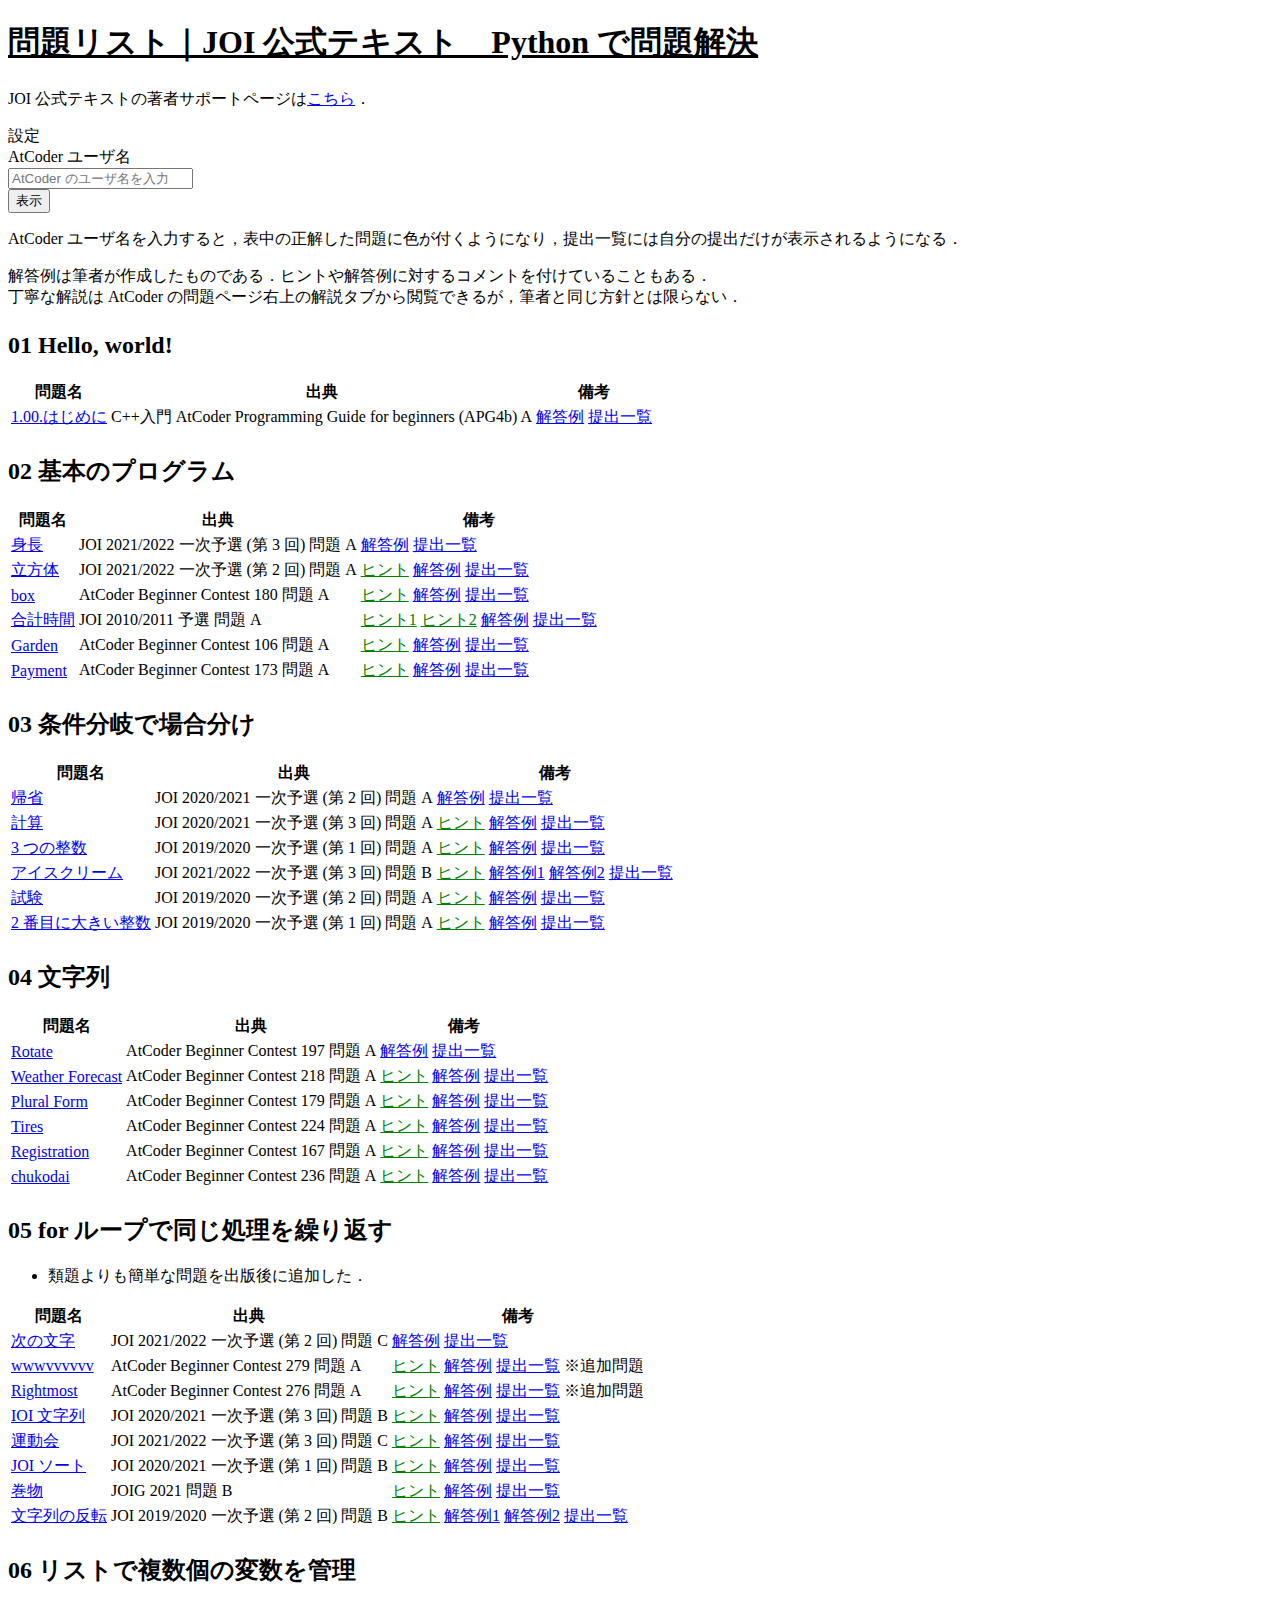
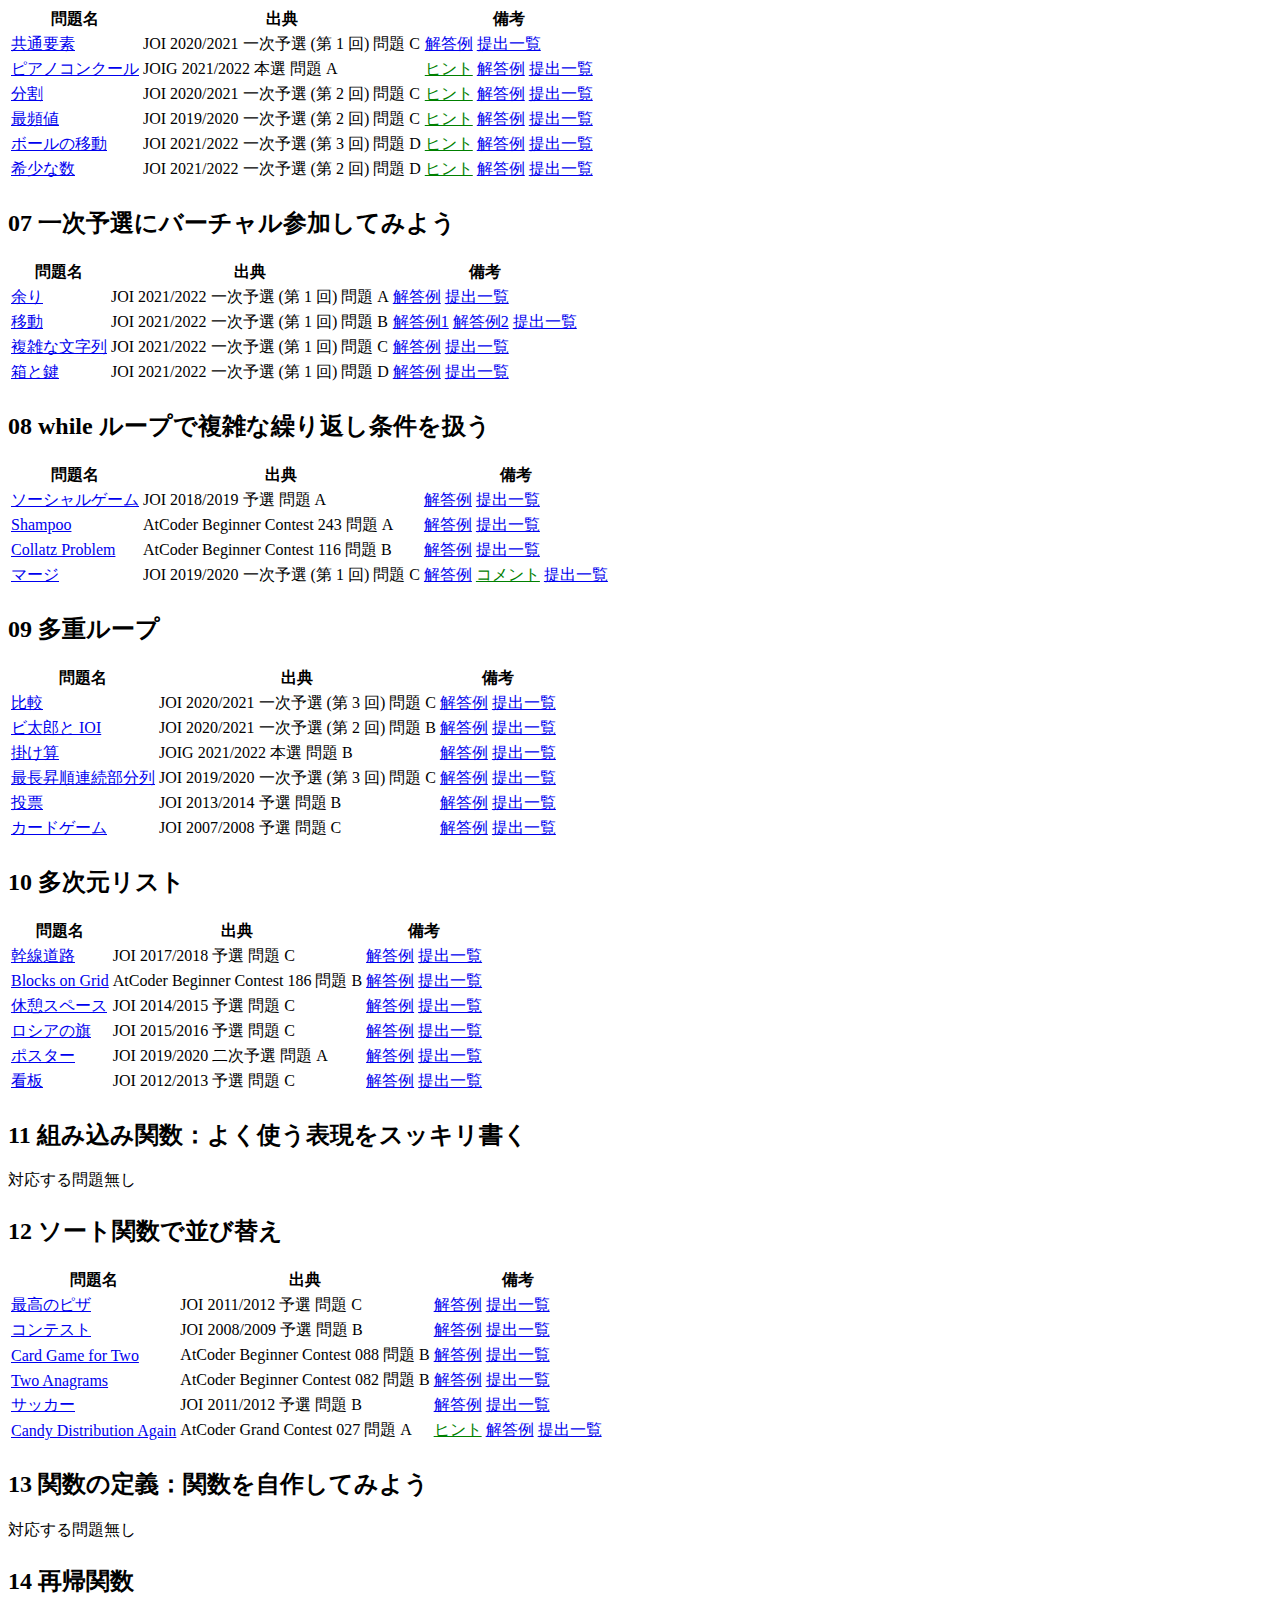
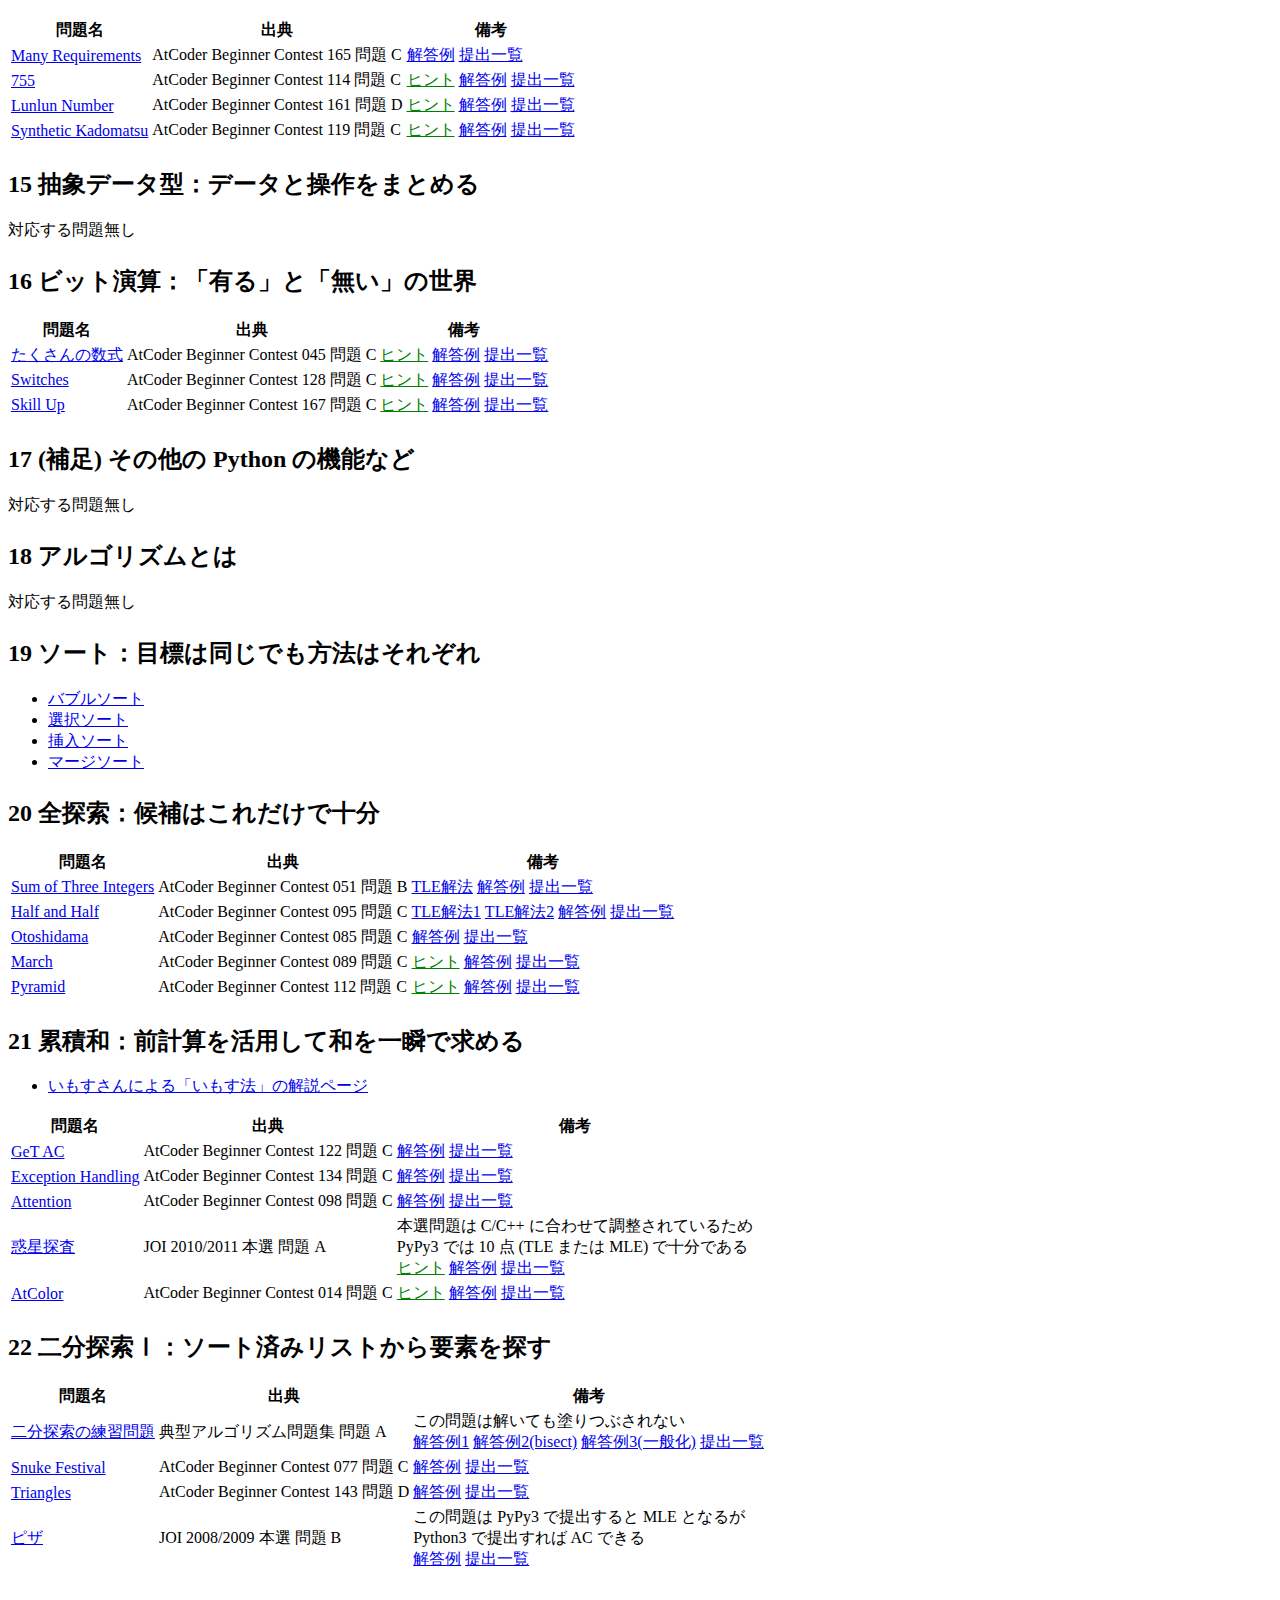
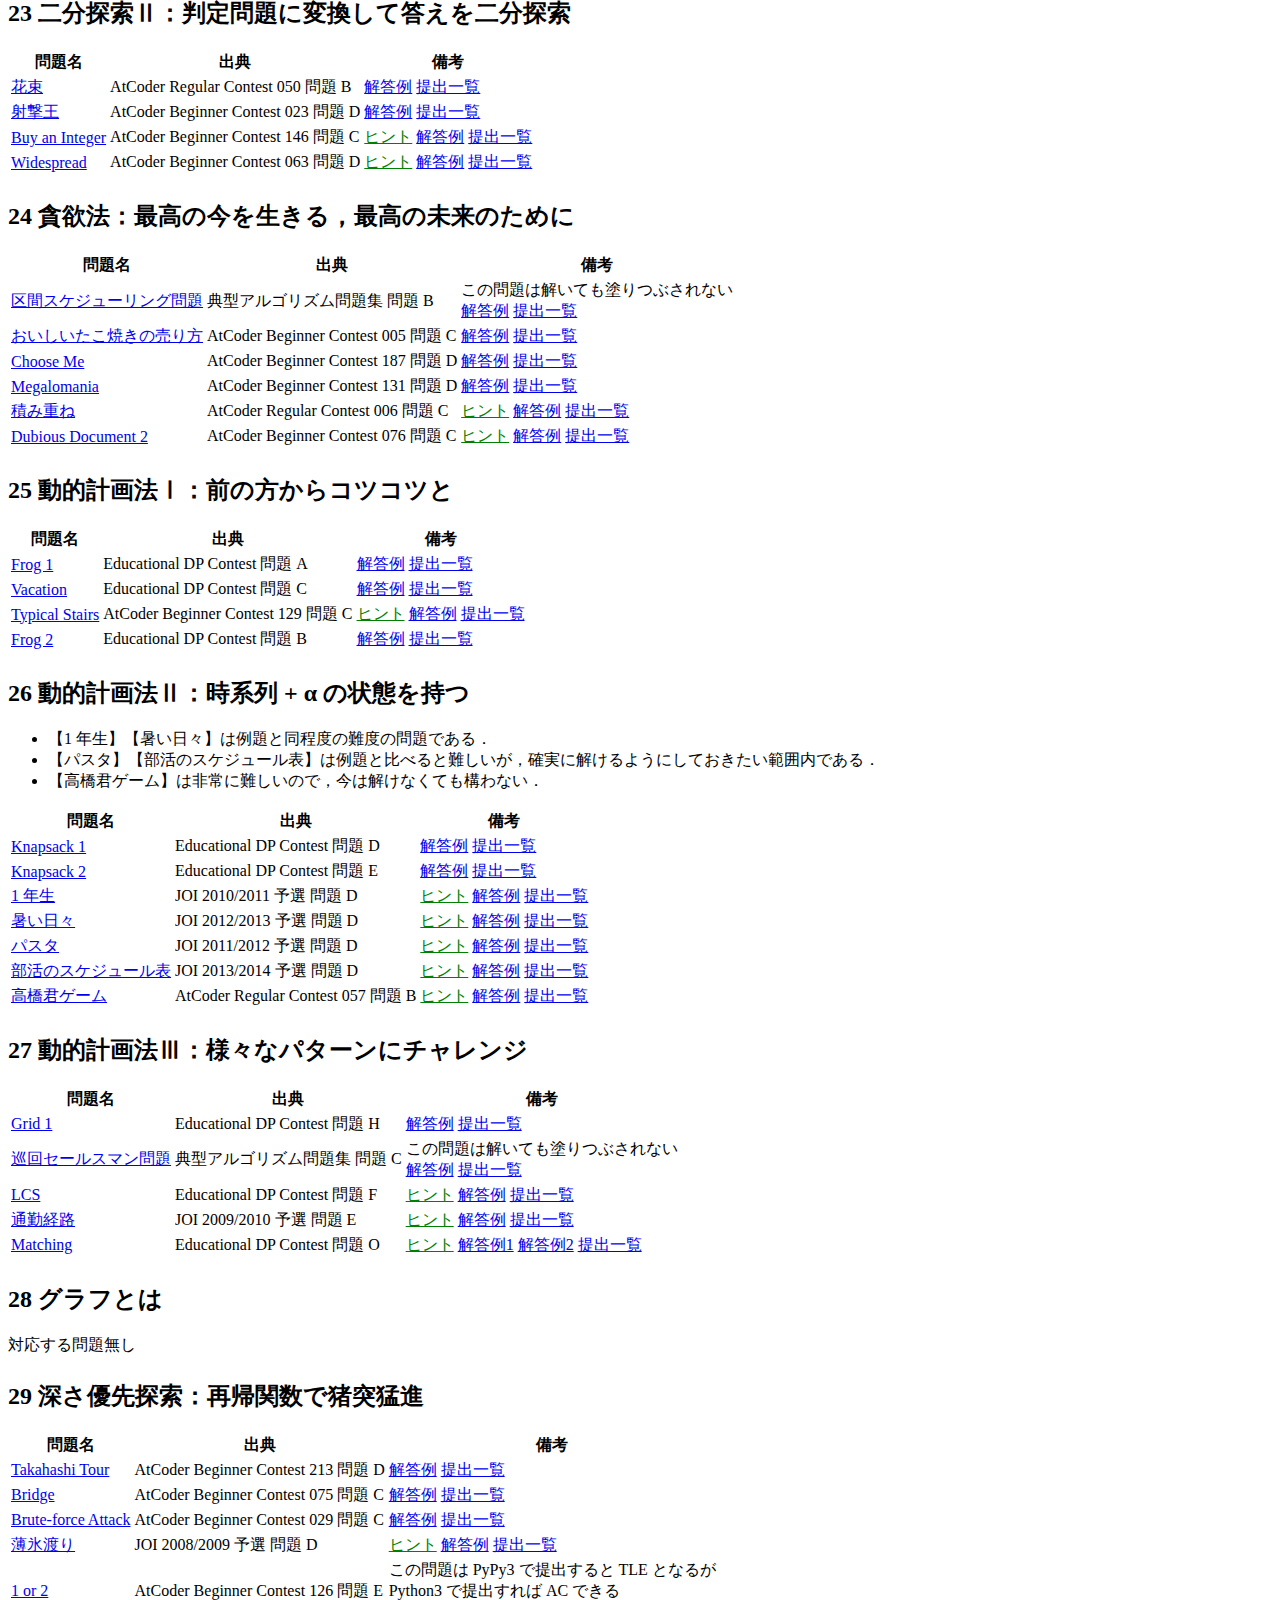
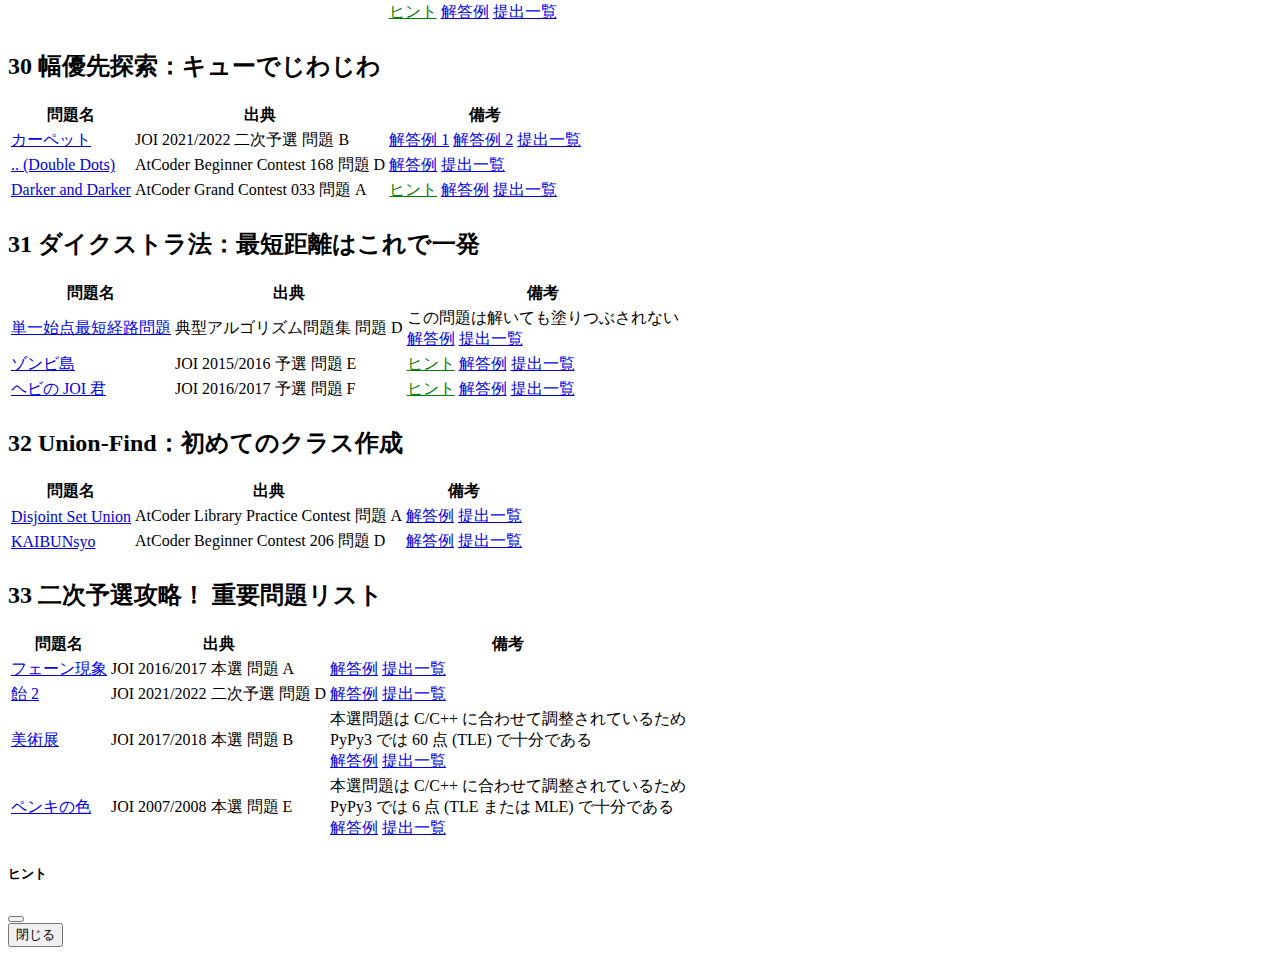
==== commit 7fc69f82: "Modify description" ====
--- a/list.html
+++ b/list.html
@@ -135,7 +135,7 @@
             </div>
           </div>
           <button type="submit" class="btn btn-dark">表示</button>
-          <p>AtCoder ユーザ名を入力すると，正解した問題に色が付くようになります．提出一覧には自分の提出だけが表示されるようになります．</p>
+          <p class="card-text mt-4">AtCoder ユーザ名を入力すると，表中の正解した問題に色が付くようになり，提出一覧には自分の提出だけが表示されるようになる．</p>
         </form>
       </div>
     </div>
